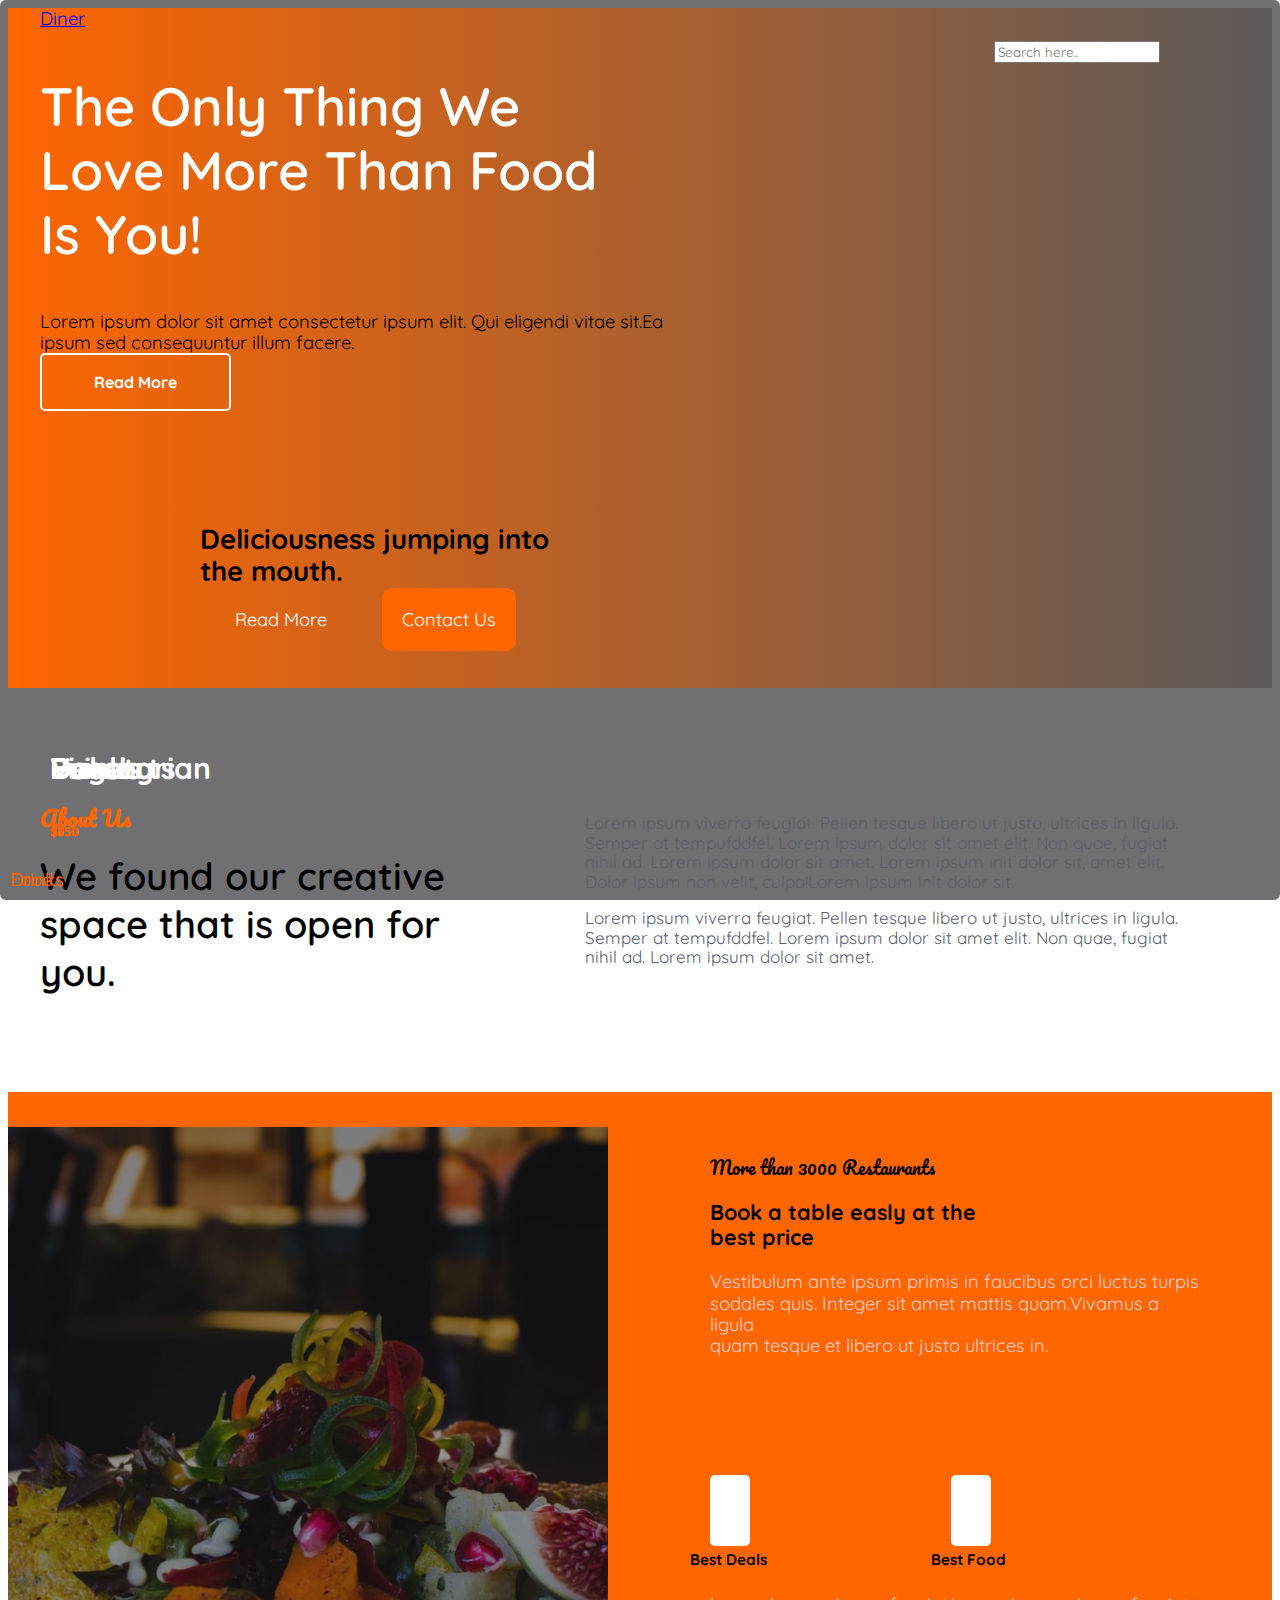
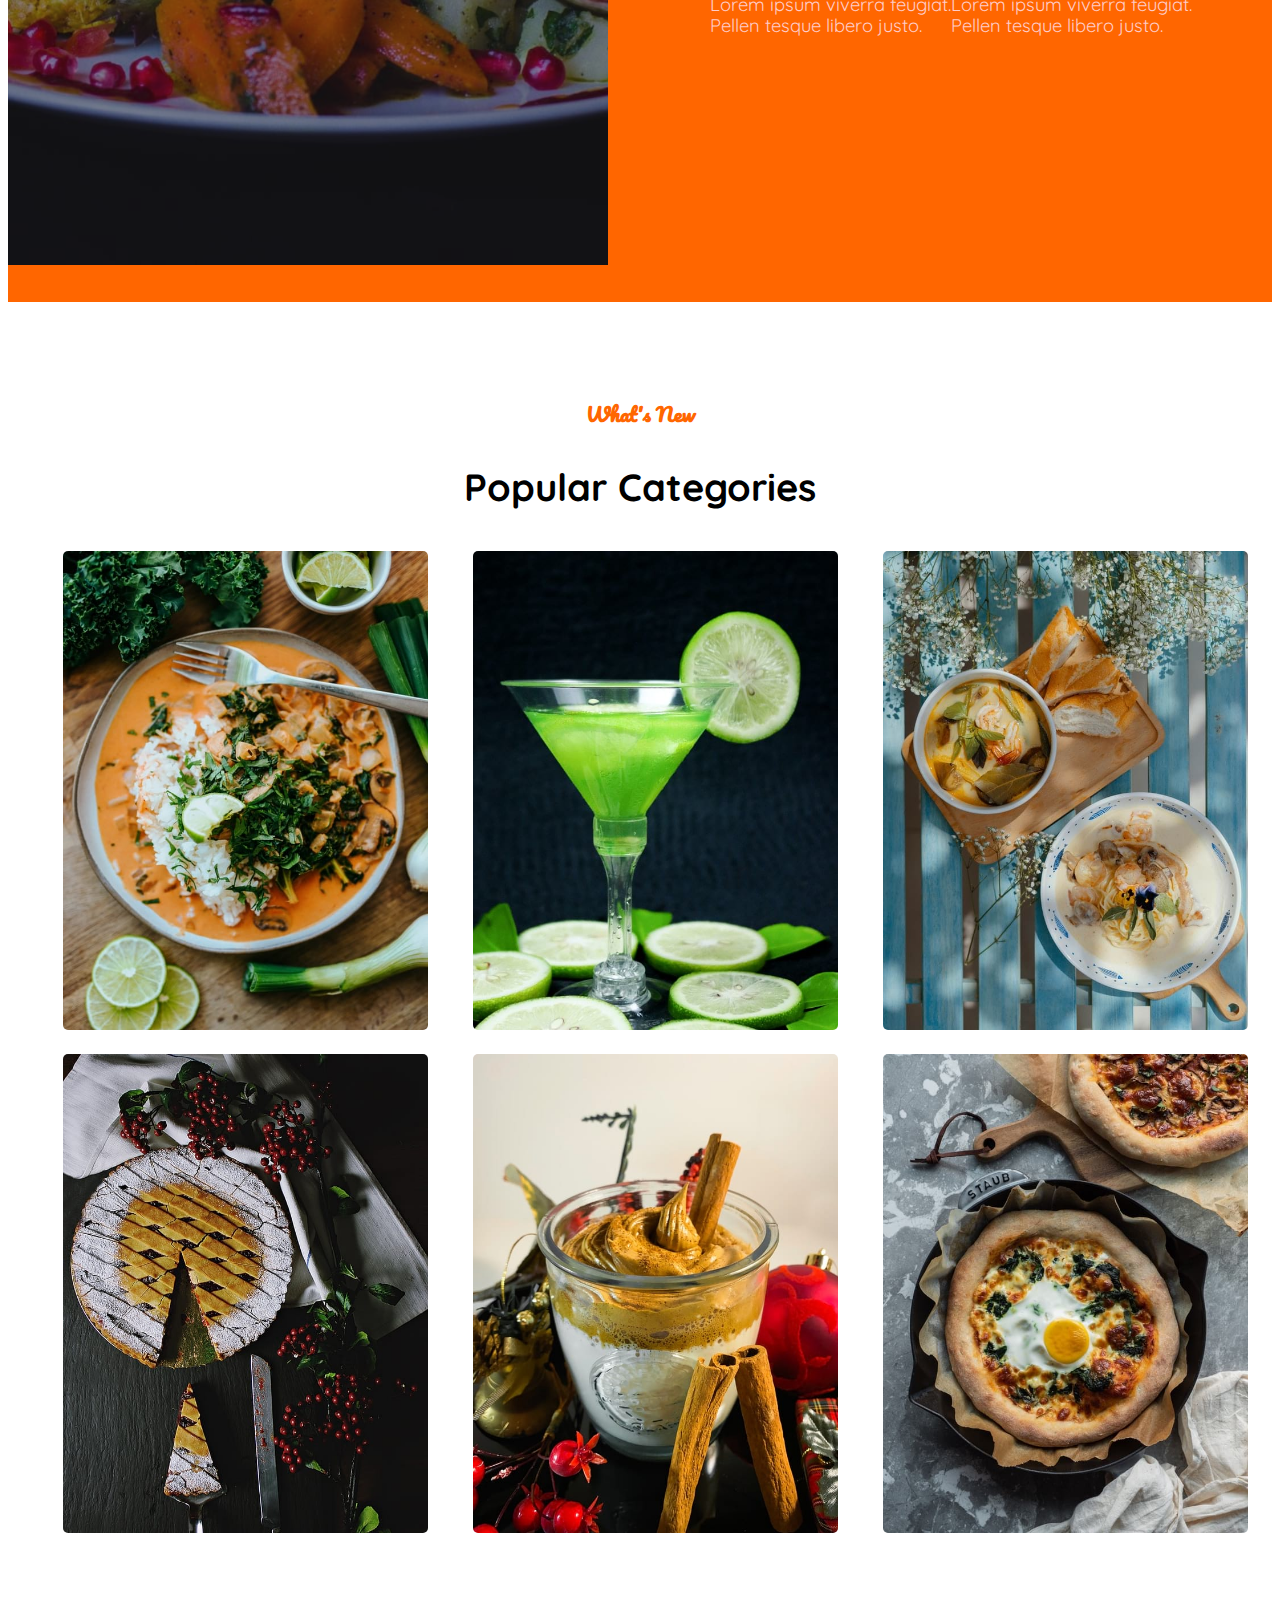
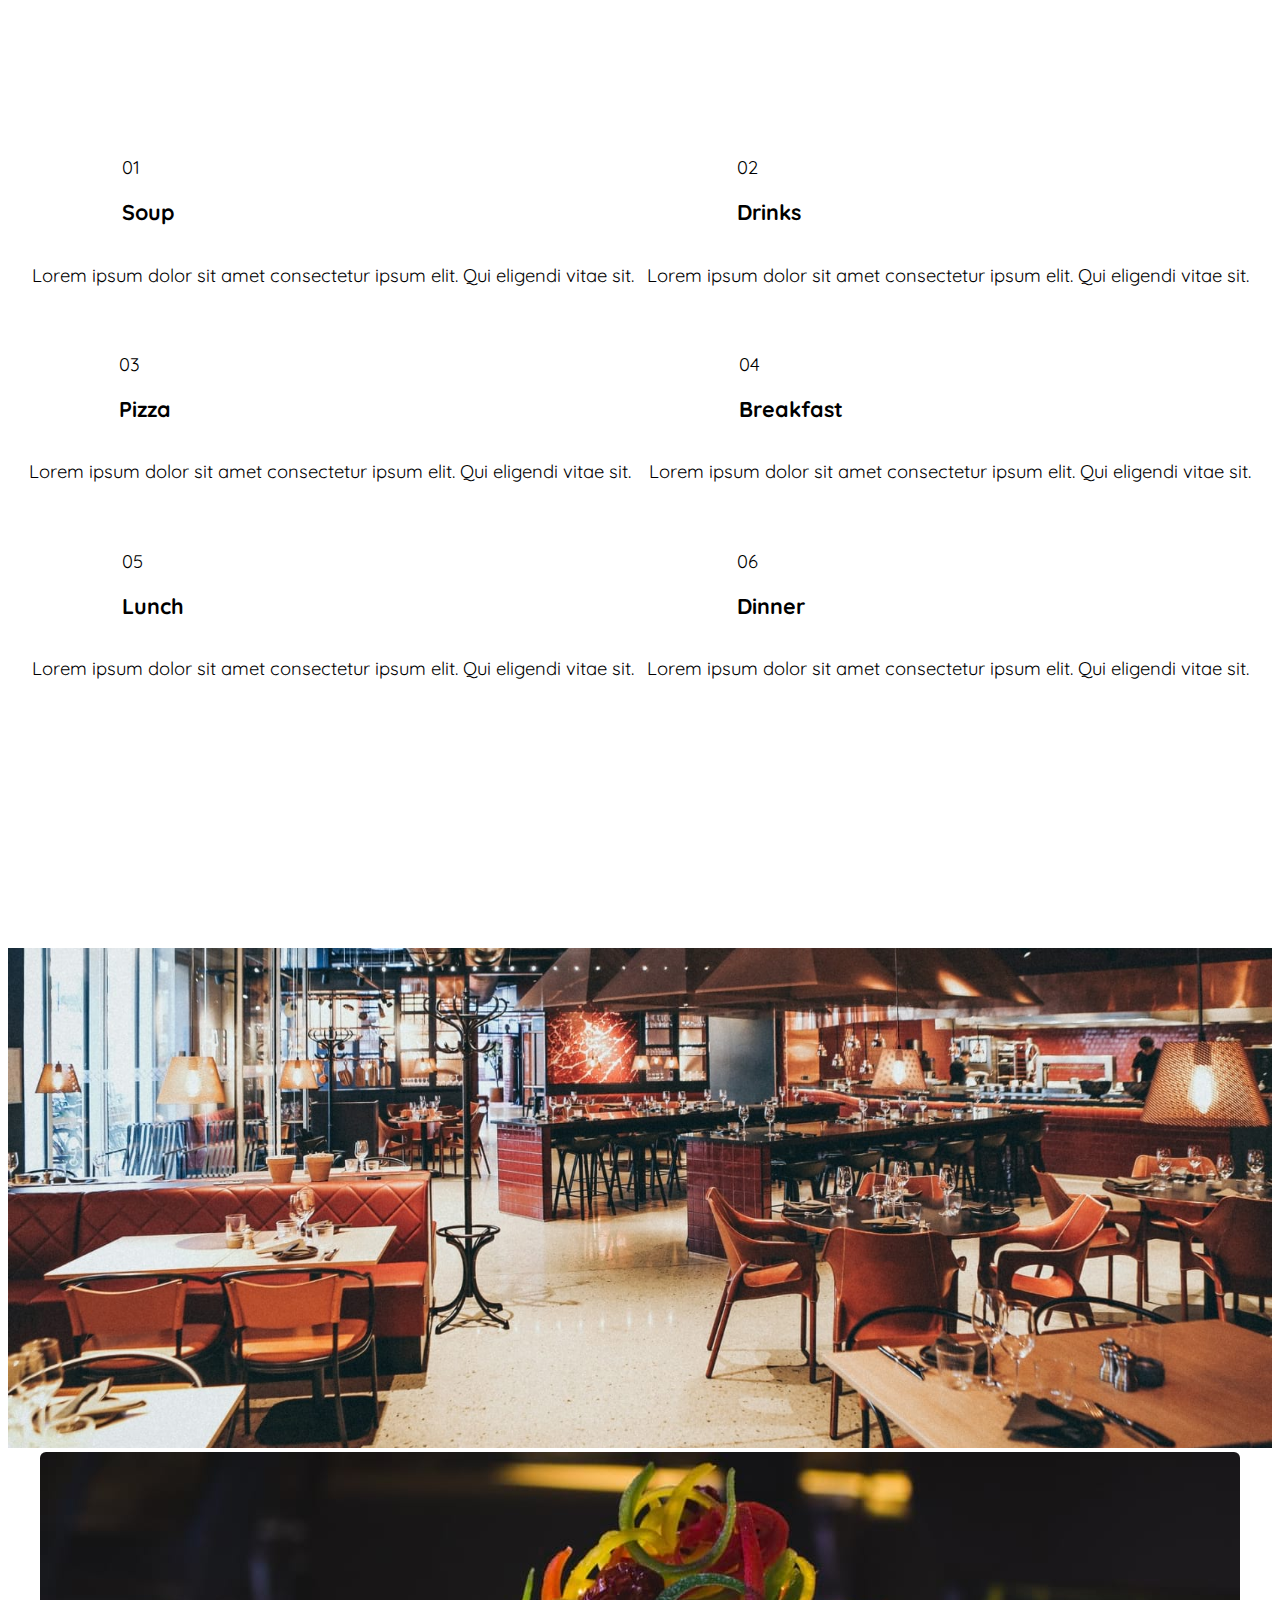
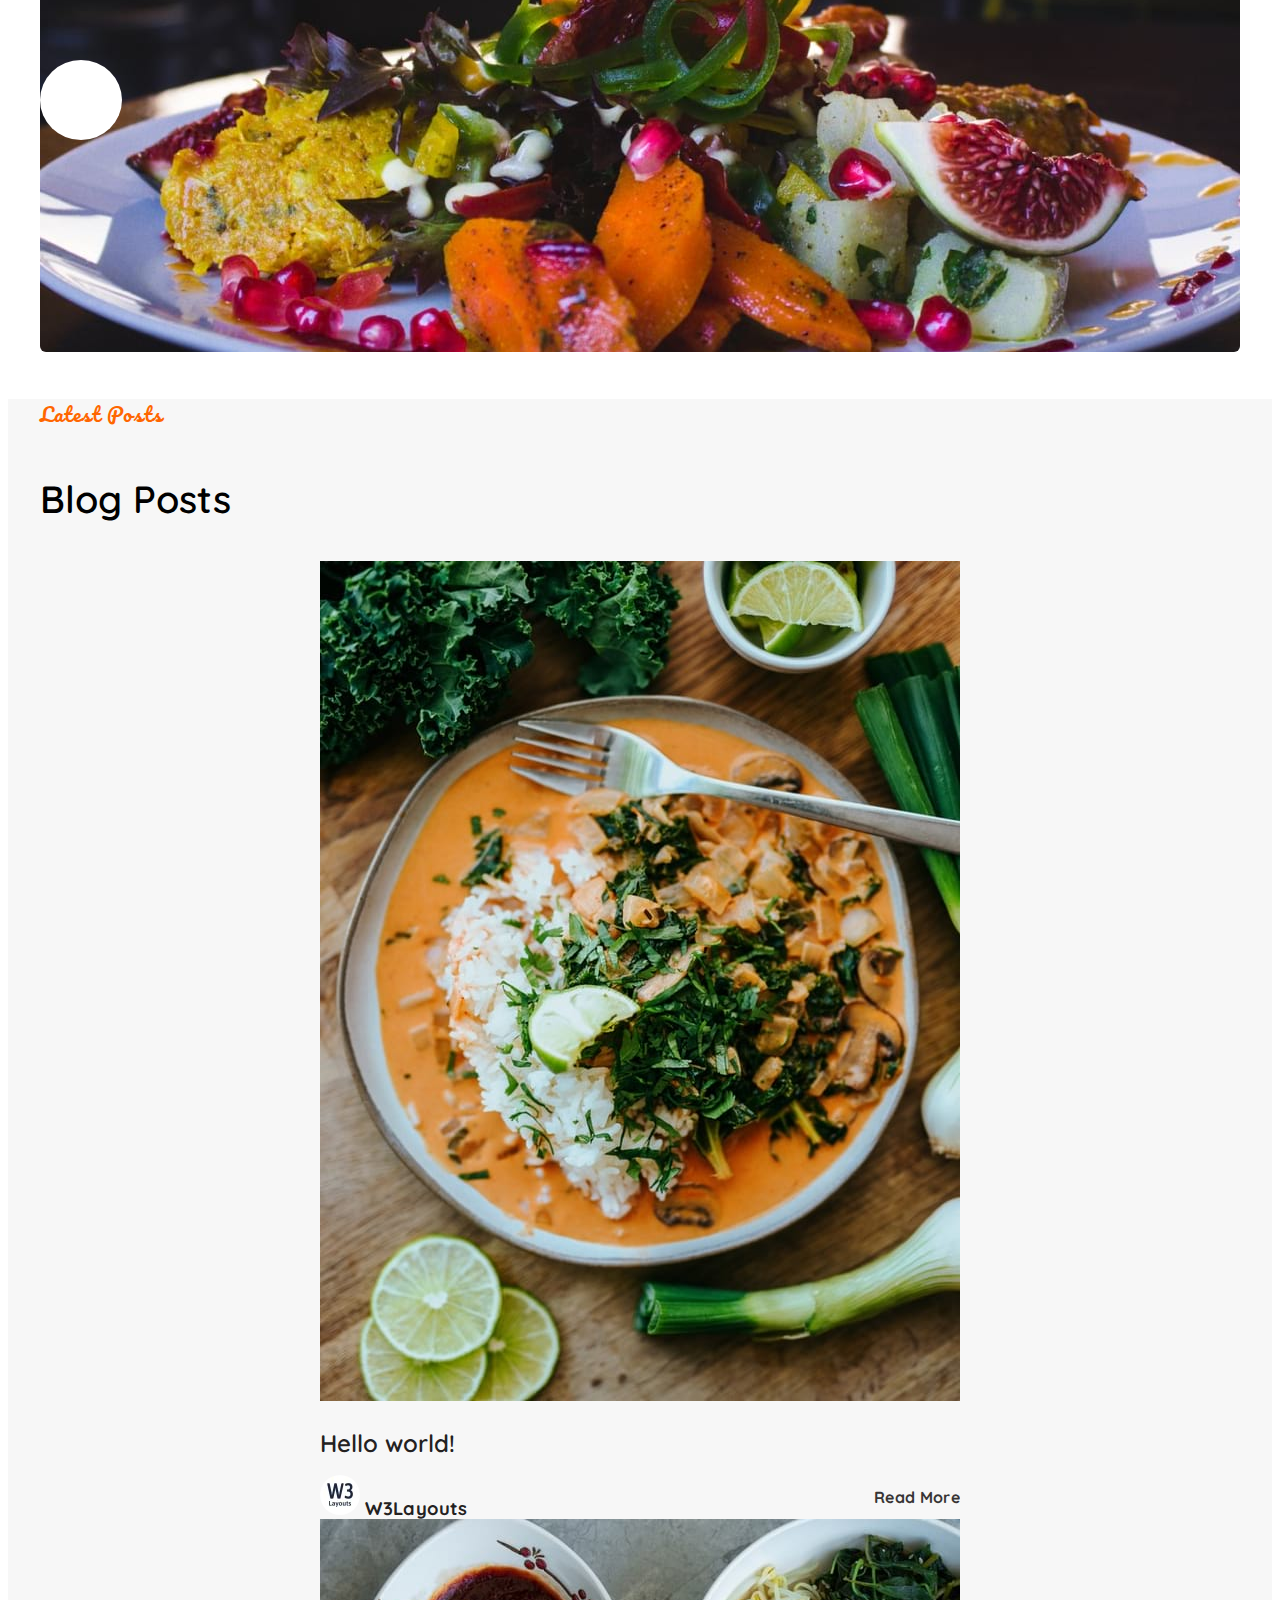
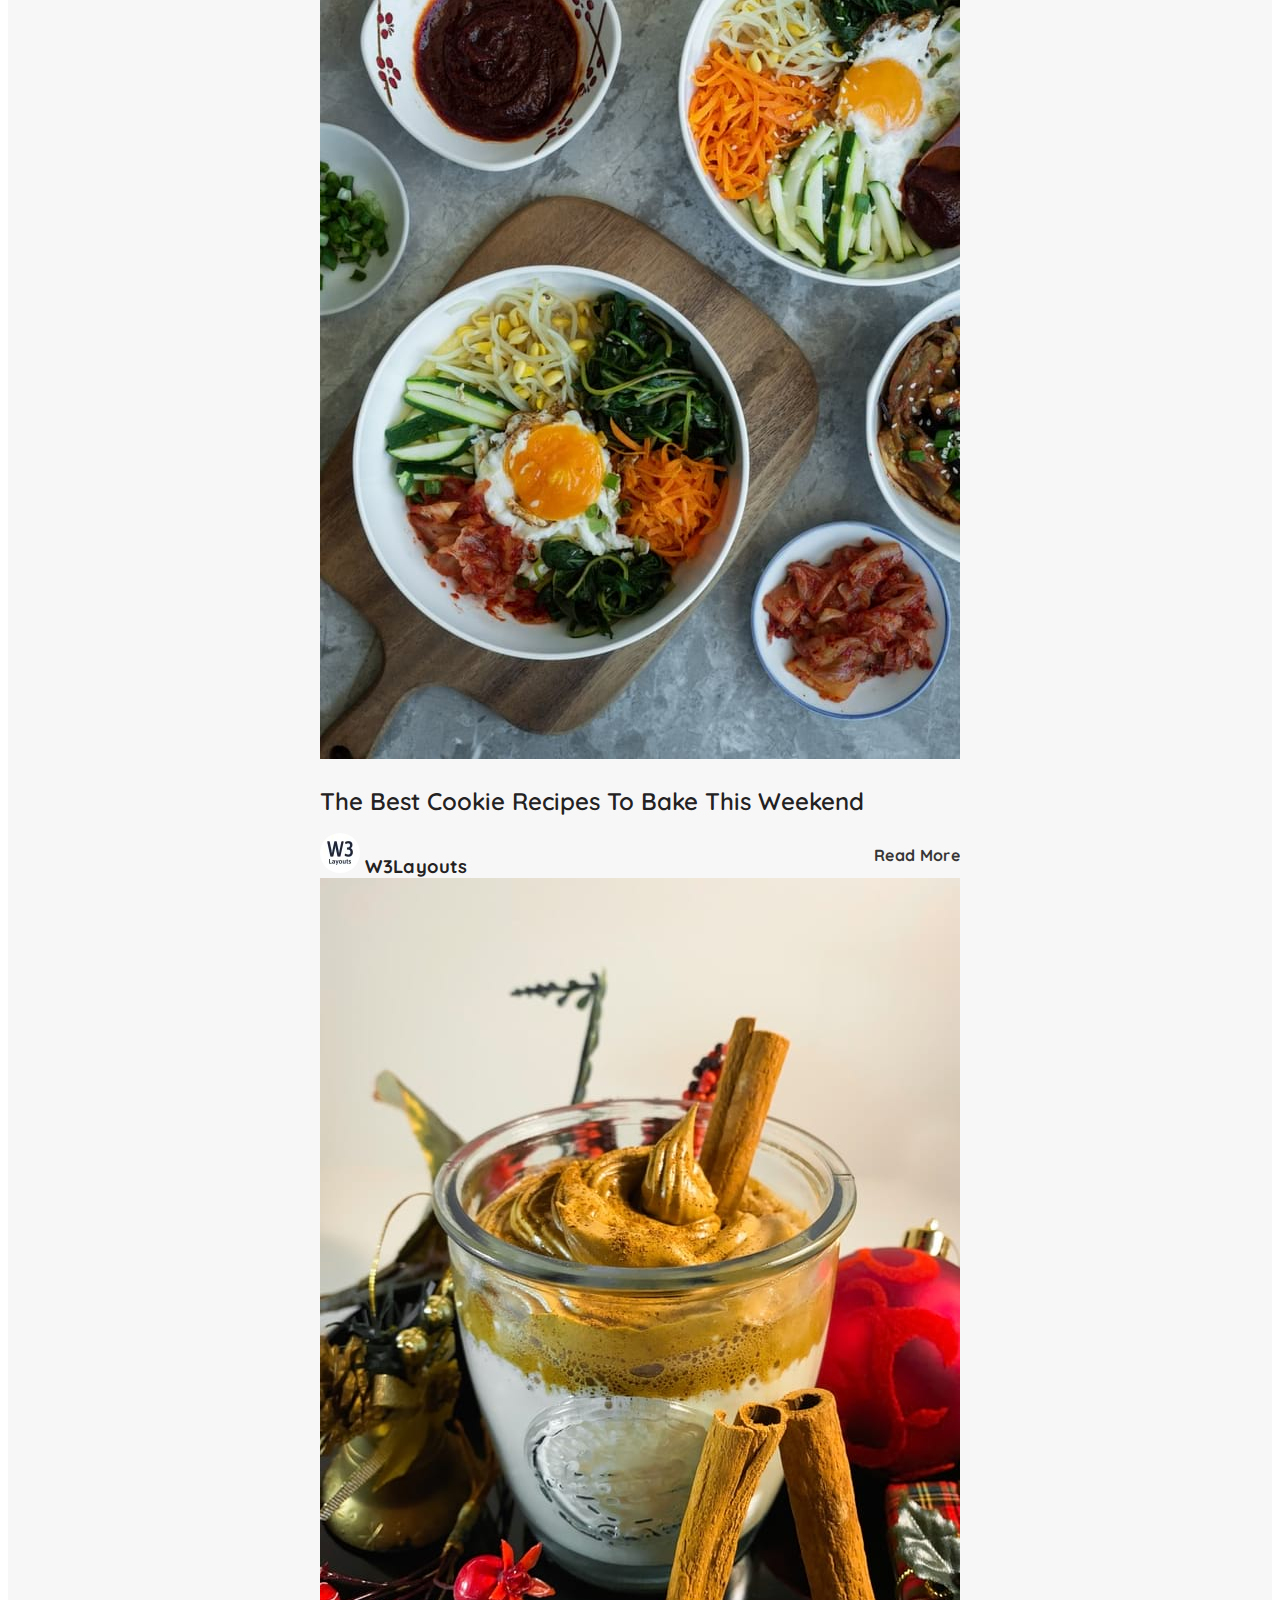
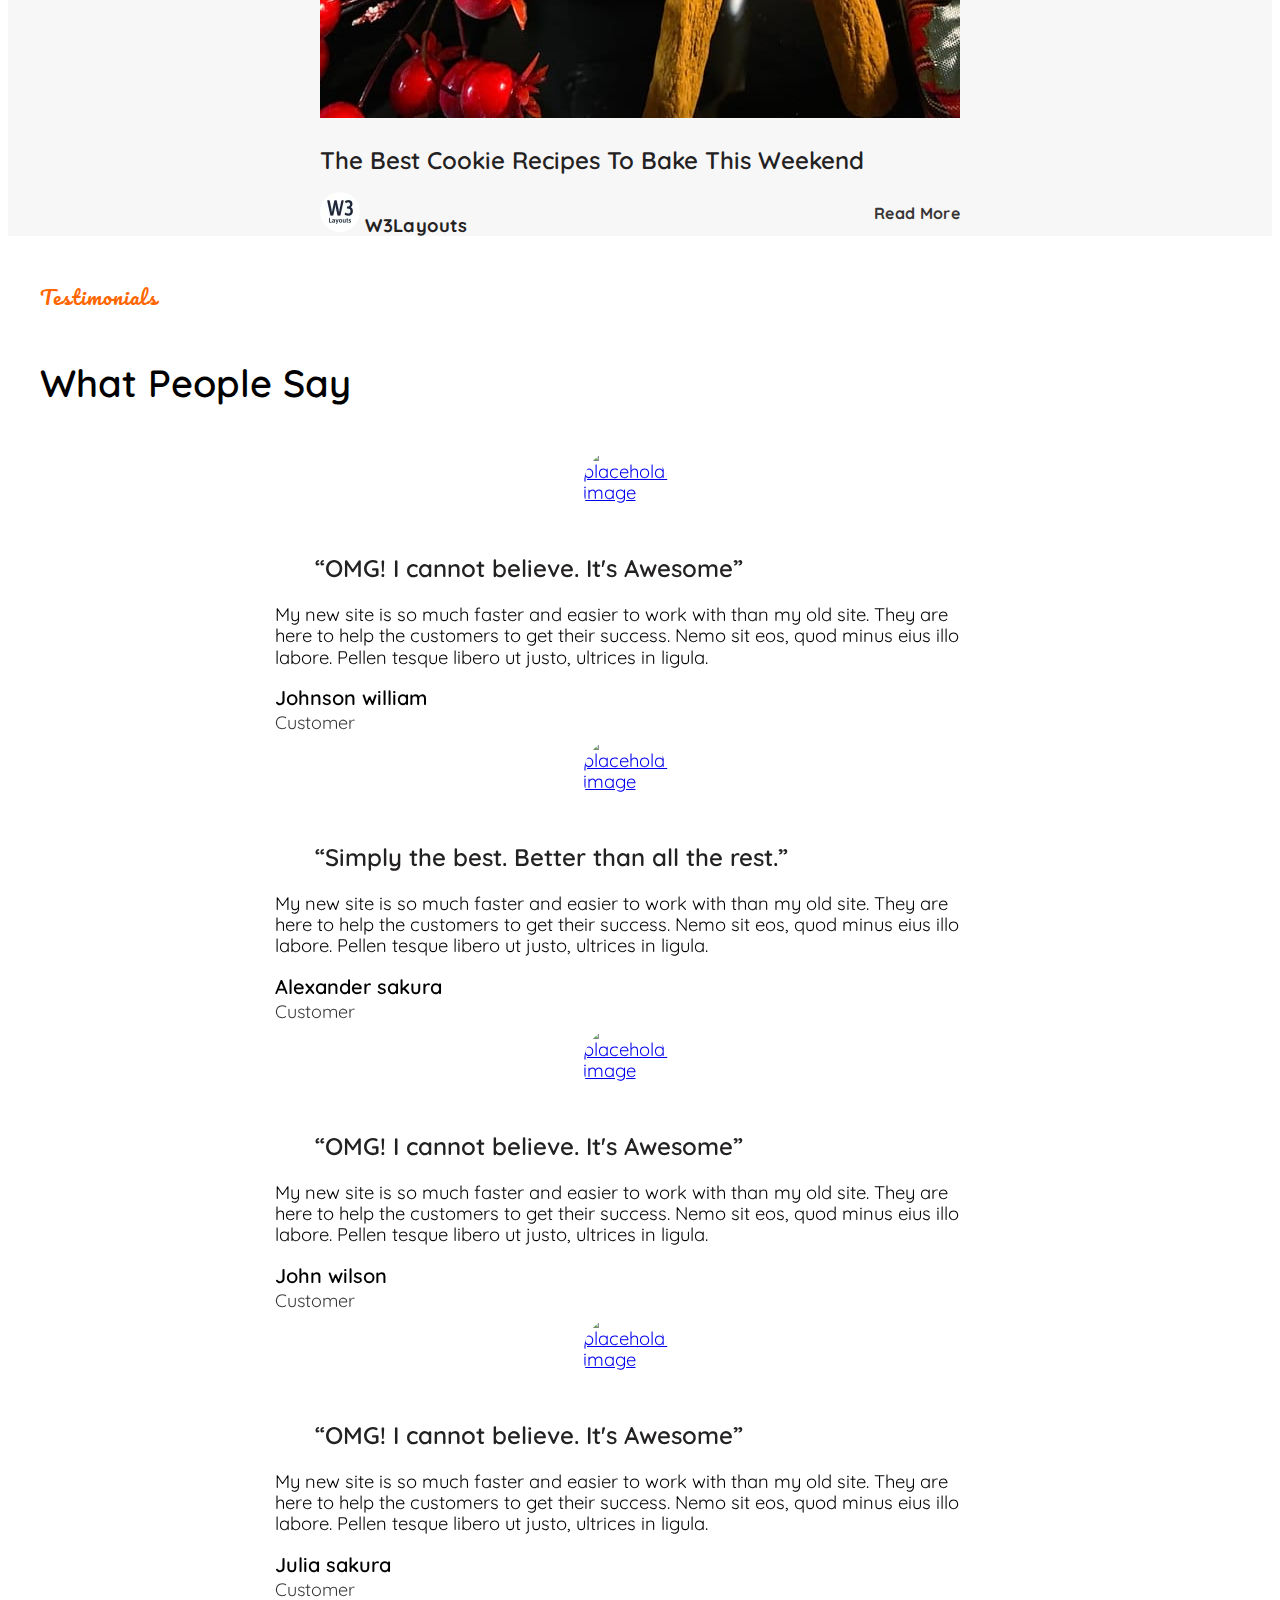
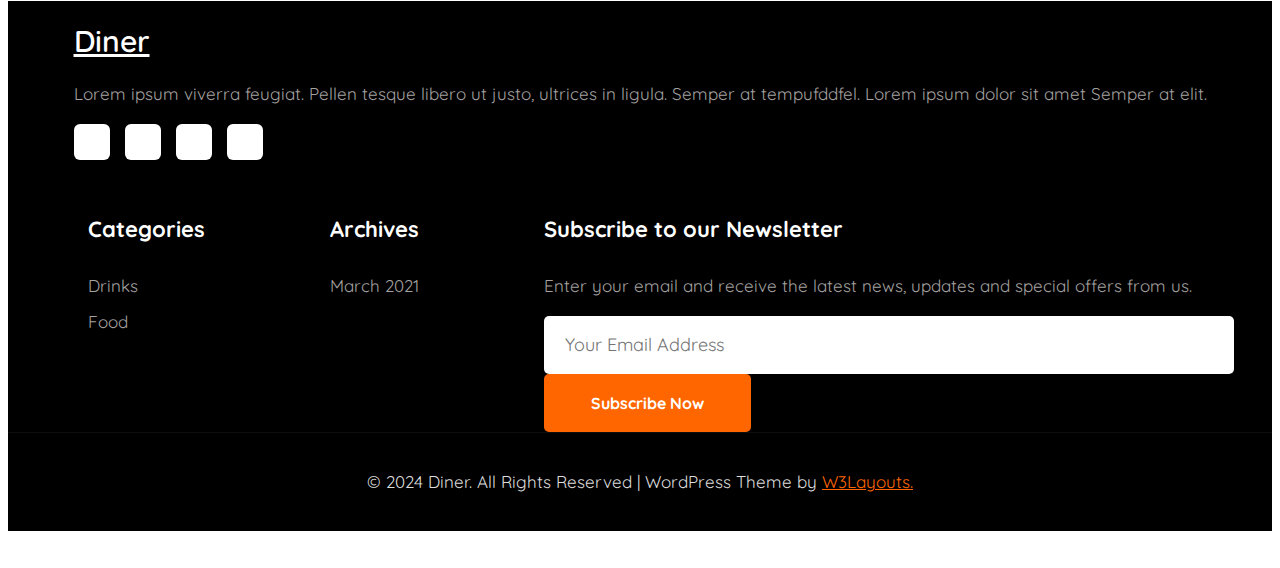
==== index.html @ adaec293 "em moi cap nhat phan service và middle" ====
<!doctype html>
<html lang="en">
  <head>
    <title>Diner - WordPress Theme - Just another</title>
    <!-- Required meta tags -->
    <meta charset="utf-8" />
    <meta
      name="viewport"
      content="width=device-width, initial-scale=1, shrink-to-fit=no"
    />

    <!-- Bootstrap CSS v5.2.1 -->
    <link
      href="https://cdn.jsdelivr.net/npm/bootstrap@5.3.2/dist/css/bootstrap.min.css"
      rel="stylesheet"
      integrity="sha384-T3c6CoIi6uLrA9TneNEoa7RxnatzjcDSCmG1MXxSR1GAsXEV/Dwwykc2MPK8M2HN"
      crossorigin="anonymous"
    />
    
    <!-- google fonts -->
	<link href="//fonts.googleapis.com/css2?family=Pacifico&amp;display=swap" rel="stylesheet">
	<link href="//fonts.googleapis.com/css2?family=Quicksand:wght@300;400;500;600;700&amp;display=swap" rel="stylesheet">
    <!-- FontAwesome 6.2.0 CSS -->
    <!-- câu lệnh tạo ra: fa6-cdn  -->
    <!-- FontAwesome 6.2.0 CSS -->
    <!-- link để lấy những icon pro -->
    <link
    rel="stylesheet"
    data-purpose="Layout StyleSheet"
    title="Web Awesome"
    href="/css/app-wa-a60ddbceb7292f11c9e430d067b1eb9f.css?vsn=d"
  >

    <link
      rel="stylesheet"
      href="https://site-assets.fontawesome.com/releases/v6.5.2/css/all.css"
    >

    <link
      rel="stylesheet"
      href="https://site-assets.fontawesome.com/releases/v6.5.2/css/sharp-thin.css"
    >

    <link
      rel="stylesheet"
      href="https://site-assets.fontawesome.com/releases/v6.5.2/css/sharp-solid.css"
    >

    <link
      rel="stylesheet"
      href="https://site-assets.fontawesome.com/releases/v6.5.2/css/sharp-regular.css"
    >

    <link
      rel="stylesheet"
      href="https://site-assets.fontawesome.com/releases/v6.5.2/css/sharp-light.css"
    >
    <!-- CDN animate min css -->
    <link
    rel="stylesheet"
    href="https://cdnjs.cloudflare.com/ajax/libs/animate.css/4.1.1/animate.min.css"
  />
    <!-- link css -->
    <link
      rel="stylesheet"
      href="https://cdnjs.cloudflare.com/ajax/libs/font-awesome/6.2.0/css/all.min.css"
      integrity="sha512-xh6O/CkQoPOWDdYTDqeRdPCVd1SpvCA9XXcUnZS2FmJNp1coAFzvtCN9BmamE+4aHK8yyUHUSCcJHgXloTyT2A=="
      crossorigin="anonymous"
      referrerpolicy="no-referrer"
    />
 <!-- gg font Pacifico -->
 <link rel="preconnect" href="https://fonts.googleapis.com">
<link rel="preconnect" href="https://fonts.gstatic.com" crossorigin>
<link href="https://fonts.googleapis.com/css2?family=Pacifico&display=swap" rel="stylesheet">

<!-- cdn owl carousel css + theme css -->
<link
rel="stylesheet"
href="https://cdnjs.cloudflare.com/ajax/libs/OwlCarousel2/2.3.4/assets/owl.carousel.min.css"
integrity="sha512-tS3S5qG0BlhnQROyJXvNjeEM4UpMXHrQfTGmbQ1gKmelCxlSEBUaxhRBj/EFTzpbP4RVSrpEikbmdJobCvhE3g=="
crossorigin="anonymous"
referrerpolicy="no-referrer"
/>
<link
rel="stylesheet"
href="https://cdnjs.cloudflare.com/ajax/libs/OwlCarousel2/2.3.4/assets/owl.theme.default.min.css"
integrity="sha512-sMXtMNL1zRzolHYKEujM2AqCLUR9F2C4/05cdbxjjLSRvMQIciEPCQZo++nk7go3BtSuK9kfa/s+a4f4i5pLkw=="
crossorigin="anonymous"
referrerpolicy="no-referrer"
/>
<!-- Magnific Popup core CSS file -->
<link rel="stylesheet" href="https://cdnjs.cloudflare.com/ajax/libs/magnific-popup.js/1.1.0/magnific-popup.min.css" integrity="sha512-+EoPw+Fiwh6eSeRK7zwIKG2MA8i3rV/DGa3tdttQGgWyatG/SkncT53KHQaS5Jh9MNOT3dmFL0FjTY08And/Cw==" crossorigin="anonymous" referrerpolicy="no-referrer" />
    <!-- link style.css -->
    <link rel="stylesheet" href="./css/style.css" />
    <!-- link index.js -->
    <link rel="stylesheet" href="./js/index.js">
    <!-- Icon web -->
    <link rel="shortcut icon" href="./img/w3layout.jpeg" type="image/x-icon" />
  </head>

  <body>

    <header>
      <div class="container">

        <nav class="navbar pt-4">
  <div class="container-fluid text-white">
    <div class="left">
      <a href="#" class="navbar-brand text-white fs-2 fw-bold">Diner</a>
    </div>
    
    <div class="right">
      <form   role="search">
      <input class="form-control me-4 p-2 position-relative" type="search" placeholder="Search here.." aria-label="Search">
      <i id="seach" class="fa-solid fa-magnifying-glass position-absolute "></i>
      
    </form>
    </div>
    <i class="fa-regular fa-moon moon"></i>
    <i class="fa-solid fa-bars bars"></i>
  </div>
</nav>

<!-- text -->
      <div class="banner_content text-white">
          <h2 class="pt-5 ps-1">The only thing we <br> love <br id="br"> more than food <br>is you!</h2>
          <p class="pt-3 pb-5">Lorem ipsum dolor sit amet consectetur ipsum elit. Qui eligendi vitae sit.Ea <br>
          ipsum sed consequuntur illum facere.</p>
          <a href="#">
            Read More
            <span class="fa-solid fa-angle-right"></span>
          </a>
        </div>
</div>
    </header>
    
    <section class="about">
      <div class="container">
        <div class="about_content">
          <div class="content_left">
          <h3 class="sub_title fs-6">About Us</h3>
          <span class="title">We found our creative <br> space that is open for <br> you.</span>
        </div>
        <div class="content_right">
          <p class="d-block">Lorem ipsum viverra feugiat. Pellen tesque libero ut justo, ultrices in ligula.<br>Semper at tempufddfel. Lorem ipsum dolor sit amet elit. Non quae, fugiat <br> nihil ad. Lorem ipsum dolor sit amet. Lorem ipsum init dolor sit, amet elit. <br> Dolor ipsum non velit, culpa!Lorem ipsum init dolor sit.</p>
        
          <p class="d-block">Lorem ipsum viverra feugiat. Pellen tesque libero ut justo, ultrices in ligula. <br> Semper at tempufddfel. Lorem ipsum dolor sit amet elit. Non quae, fugiat <br>nihil ad. Lorem ipsum dolor sit amet.</p>
        </div>
        </div>
      </div>
    </section>
    <!-- book  -->
    <section class="book text-white">
      <div class="book_img">
        <!-- <img src="./img/banner3.jpg" alt="">  -->
      .
      </div>
      <div class="book_top">
        <span class="sub_title fs-5">More than 3000 Restaurants</span>
        <h3 class="text-black fw-semibold fs-2 pb-1">Book a table easly at the <br>best price</h3>
        <p class="pb-4">Vestibulum ante ipsum primis in faucibus orci luctus turpis <br> sodales quis. Integer sit amet mattis quam.Vivamus a ligula <br> quam tesque et libero ut justo ultrices in.</p>
      </div>
      <div class="book_bot">
        <div class="bot_left">
          <i class="fa fa-thumbs-up"></i>
          <h5 class="text-black p-3 pt-4 fs-6 fw-bold">Best Deals</h5>
          <p>Lorem ipsum viverra feugiat. <br> Pellen tesque libero justo.</p>
        </div>
        <div class="bot_right ms-5">
          <i class="fa fa-cutlery"></i>
          <h5 class="text-black p-3 pt-4 fs-6 fw-bold">Best Food</h5>
          <p>Lorem ipsum viverra feugiat. <br> Pellen tesque libero justo.</p>
        </div>
      </div>
    </section>
    
    <section class="w3l-res-categories"></section>
    <section id="features" class="home-services"></section>
    <section class="middle"></section>
    <section class="w3_stats" id="stats"></section>
    <section class="w3l-videohny" id="video"></section>
    
  <!-- Homepage Whatnews-->
  <section class="news">
    <div class="container">
      <div class="news-title">
        <h6 class="title-sub">What's New</h6>
        <h3 class="title-text">Popular Categories</h3>
      </div>
      <div class="news-card">
        <div class="container text-center">
          <div class="row row-cols-3">
            <div class="col position-relative">
              <div class="card-img">
                <a href="#url">
                  <img src="./img/g1.jpg" alt="">
                </a>
              </div>
              <div class="card-info">
                <a href="#url">
                  <h4><b>Vegetarian</b></h4>
                </a>
                <h6>
                  <span>$350</span>
                </h6>
              </div>
              
            </div>
            <div class="col position-relative">
              <div class="card-img">
                <a href="#url">
                  <img src="./img/g2.jpg" alt="">
                </a>
              </div>
              <div class="card-info">
                <a href="#url">
                  <h4><b>Drinks</b></h4>
                </a>
                <h6>
                  <span>$550</span>
                </h6>
              </div>
            </div>
            <div class="col position-relative">
              <div class="card-img">
                <a href="#url">
                  <img src="./img/g3.jpg" alt="">
                </a>
              </div>
              <div class="card-info">
                <a href="#url">
                  <h4><b>Lunch</b></h4>
                </a>
                <h6>
                  <span>$650</span>
                </h6>
              </div>
            </div>
            <div class="col position-relative">
              <div class="card-img">
                <a href="#url">
                  <img src="./img/g4.jpg" alt="">
                </a>
              </div>
              <div class="card-info">
                <a href="#url">
                  <h4><b>Bakery</b></h4>
                </a>
                <h6>
                  <span>$550</span>
                </h6>
              </div>
            </div>
            <div class="col position-relative">
              <div class="card-img">
                <a href="#url">
                  <img src="./img/g5.jpg" alt="">
                </a>
              </div>
              <div class="card-info">
                <a href="#url">
                  <h4><b>Desserts</b></h4>
                </a>
                <h6>
                  <span>$750</span>
                </h6>
              </div>
            </div>
            <div class="col position-relative">
              <div class="card-img">
                <a href="#url">
                  <img src="./img/g6.jpg" alt="">
                </a>
              </div>
              <div class="card-info">
                <a href="#url">
                  <h4><b>Pizza</b></h4>
                </a>
                <h6>
                  <span>$850</span>
                </h6>
              </div>
            </div>
          </div>
        </div>
      </div>
    </div>
  </section>
  <!-- Homepage service -->
  <section class="service">
    <div class="container text-center">
      <div class="row">
        <div class="service-item col-6 col-sm-3">
          <div class="serviceitem-title">
            <div class="service-icon">
              <span><i class="fa-solid fa-users"></i>
              </span>       
             </div>
             <div class="service-content">
              <span>01</span>
              <a href="#url">
                <h3>Soup</h3>
              </a>
             </div>
          </div>
           <div class="service-text">
            <p>Lorem ipsum dolor sit amet consectetur ipsum elit. Qui eligendi vitae sit.</p>
           </div>
        </div>
        <div class="service-item col-6 col-sm-3">
          <div class="serviceitem-title">
            <div class="service-icon">
              <span><i class="fa-solid fa-shield-halved"></i>
              </span>       
             </div>
             <div class="service-content">
              <span>02</span>
              <a href="#url">
                <h3>Drinks</h3>
              </a>
             </div>
          </div>
           <div class="service-text">
            <p>Lorem ipsum dolor sit amet consectetur ipsum elit. Qui eligendi vitae sit.</p>
           </div>
        </div>
        <div class="service-item col-6 col-sm-3">
          <div class="serviceitem-title">
            <div class="service-icon">
              <span><i class="fa-light fa-temperature-list"></i>
              </span>       
            </div>
           <div class="service-content">
              <span>03</span>
              <a href="#url">
               <h3>Pizza</h3>
              </a>
           </div>
          </div>
         <div class="service-text">
          <p>Lorem ipsum dolor sit amet consectetur ipsum elit. Qui eligendi vitae sit.</p>
         </div></div>
      
        <!-- Force next columns to break to new line -->
        <div class="w-100"></div>
      
        <div class="service-item col-6 col-sm-3">
          <div class="serviceitem-title">
            <div class="service-icon">
              <span><i class="fa-solid fa-hands-asl-interpreting"></i>
              </span>       
            </div>
            <div class="service-content">
              <span>04</span>
              <a href="#url">
                <h3>Breakfast</h3>
              </a>
            </div>
          </div>
          <div class="service-text">
            <span><p>Lorem ipsum dolor sit amet consectetur ipsum elit. Qui eligendi vitae sit.</p></span>
          </div></div>
          <div class="service-item col-6 col-sm-3">
            <div class="serviceitem-title">
              <div class="service-icon">
                <span><i class="fa-solid fa-paintbrush"></i>
                </span>       
              </div>
              <div class="service-content">
                <span>05</span>
               <a href="#url">
                  <h3>Lunch</h3>
                </a>
              </div>
            </div>
            <div class="service-text">
              <p>Lorem ipsum dolor sit amet consectetur ipsum elit. Qui eligendi vitae sit.</p>
            </div>
          </div>
        <div class="service-item col-6 col-sm-3">
          <div class="serviceitem-title">
            <div class="service-icon">
              <span><i class="fa-solid fa-eraser"></i>
              </span>       
            </div>
            <div class="service-content">
              <span>06</span>
              <a href="#url">
                <h3>Dinner</h3>
              </a>
            </div>
          </div>
         <div class="service-text">
          <p>Lorem ipsum dolor sit amet consectetur ipsum elit. Qui eligendi vitae sit.</p>
         </div></div>
      </div>
    </div>
  </div>
</section>
<!-- Homepage banner 2 and countup -->
<section class="middle">
  <div class="middle-img position-relative">
    <img src="./img/banner2.jpg" alt="">
  </div>
  <div class="middle-content">
    <div class="middle-text">
      <h2>Deliciousness jumping into<br> the mouth.</h2>
    </div>
    <div class="middle-button">
      <a href="#url" class="btn-first">
        <span>Read More<i class="fa-solid fa-chevron-right"></i></span>
      </a>
      <a href="#url" class="btn-second">
        <span>Contact Us<i class="fa-solid fa-chevron-right"></i></span>
      </a>
    </div>
    
  </div>
</section>

  

<!-- home page video popup section -->
<section class="w3l-videohny" id="video">
  <div class="new-block py-5">
    <div class="container py-lg-5 HomePageVideoPopup">
      <div class="history-info position-relative">
        <style>

        </style>
        <a href="#small-dialog" class="popup-with-zoom-anim play-view text-center pl-3">
          <span class="video-play-icon">
            <span class="fa fa-play"></span>
          </span>
        </a>
      </div>

      <!-- dialog itself, mfp-hide class is required to make dialog hidden -->
      <div id="small-dialog" class="zoom-anim-dialog mfp-hide">
        <iframe src="https://player.vimeo.com/video/305185528"  frameborder="0" allow="autoplay; fullscreen" allowfullscreen=""></iframe>
      </div>
    </div>
  </div>
</section>

<!-- Homepage Blog post -->
<section class="w3l-blogposts py-5" id="blogs">
  <div class="container py-md-5 py-2 HomePageBlog">
    <div class="header-title text-center">
      <h6 class="title-subhny">Latest Posts</h6>
      <h3 class="title-w3l">
      Blog Posts        </h3>
    </div>
    
          <div class="row">
      


                    

      <div class="col-lg-4 col-md-6 item mt-5">
        <div class="card">
          <div class="card-header p-0 position-relative">
            <a href="https://wp.w3layouts.com/diner/2021/03/01/hello-world/">
              <div class="post-thumbnail">
                <img width="640" height="840" src="./img/g1.jpg" class="rounded-1" alt="">
              </div>
            </a>
            <div class="post-pos">
              <a href="https://wp.w3layouts.com/diner/category/drinks/" rel="category tag">Drinks</a>
            </div>
          </div>
          <div class="card-body p-0 blog-details">
            <a href="https://wp.w3layouts.com/diner/2021/03/01/hello-world/" class="blog-desc">Hello world!              </a>
            <div class="p-footer mt-3">
              <div class="p-meta-info">

                <a href="https://wp.w3layouts.com/diner/author/w3layouts/" class="post-img-anchor">
                  <img src="./img/w3layout.jpeg" alt="W3Layouts" >
                </a>

                 <a href="https://wp.w3layouts.com/diner/author/w3layouts/">W3Layouts</a>
              </div>
              <a href="https://wp.w3layouts.com/diner/2021/03/01/hello-world/" class="read">Read More <span class="fa fa-chevron-right ml-2" ></span></a>
            </div>
          </div>
        </div>
      </div>

      

      <div class="col-lg-4 col-md-6 item mt-5">
        <div class="card">
          <div class="card-header p-0 position-relative">
            <a href="https://wp.w3layouts.com/diner/2021/03/01/the-best-cookie-recipes-to-bake-this-weekend-6/">
              
    <div class="post-thumbnail">
      <img width="640" height="840" src="./img/g7.jpg" class="rounded-1" alt="">			
    </div>

                </a>
            <div class="post-pos">
              <a href="https://wp.w3layouts.com/diner/category/drinks/" rel="category tag">Drinks</a>
            </div>
          </div>
          <div class="card-body p-0 blog-details">
            <a href="https://wp.w3layouts.com/diner/2021/03/01/the-best-cookie-recipes-to-bake-this-weekend-6/" class="blog-desc">The Best Cookie Recipes To Bake This Weekend              </a>
            <div class="p-footer mt-3">
              <div class="p-meta-info">

                <a href="https://wp.w3layouts.com/diner/author/w3layouts/">
                  <img src="./img/w3layout.jpeg" alt="W3Layouts" >
                </a>

                 <a href="https://wp.w3layouts.com/diner/author/w3layouts/">W3Layouts</a>
              </div>
              <a href="https://wp.w3layouts.com/diner/2021/03/01/the-best-cookie-recipes-to-bake-this-weekend-6/" class="read">Read More <span class="fa fa-chevron-right ml-2"></span></a>
            </div>
          </div>
        </div>
      </div>

      

      <div class="col-lg-4 col-md-6 item mt-5">
        <div class="card">
          <div class="card-header p-0 position-relative">
            <a href="https://wp.w3layouts.com/diner/2021/03/01/the-best-cookie-recipes-to-bake-this-weekend-5/">
              
    <div class="post-thumbnail">
      <img width="640" height="840" src="./img/g5.jpg" class="rounded-1" alt="" >
    </div>

                </a>
            <div class="post-pos">
              <a href="https://wp.w3layouts.com/diner/category/food/" rel="category tag">Food</a> 
            </div>
          </div>
          <div class="card-body p-0 blog-details">
            <a href="https://wp.w3layouts.com/diner/2021/03/01/the-best-cookie-recipes-to-bake-this-weekend-5/" class="blog-desc">The Best Cookie Recipes To Bake This Weekend              </a>
            <div class="p-footer mt-3">
              <div class="p-meta-info">

                <a href="https://wp.w3layouts.com/diner/author/w3layouts/">
                  <img src="./img/w3layout.jpeg" alt="W3Layouts" >
                </a>

                 <a href="https://wp.w3layouts.com/diner/author/w3layouts/">W3Layouts</a>
              </div>
              <a href="https://wp.w3layouts.com/diner/2021/03/01/the-best-cookie-recipes-to-bake-this-weekend-5/" class="read">Read More <span class="fa fa-chevron-right ml-2"></span></a>
            </div>
          </div>
        </div>
      </div>

              
            

    </div>

  </div>
</section>

    <!-- HomePage Testimonials -->
<section class="w3l-clients w3l-agency-test" id="testimonials">
  <div class="midd-w3 py-5">
    <div class="container py-lg-5 py-md-3 HomePageTestimonials">
      <div class="header-title text-center">
        <h6 class="title-subhny">Testimonials</h6>
        <h3 class="title-w3l mb-5">
        What People Say          </h3>
      </div>
      <div id="owl-agency" class="owl-carousel owl-theme py-2 mb-4 text-center owl-loaded owl-drag">
      <div class="owl-stage-outer">
        <div class="owl-stage">
          <div class="owl-item active" style="width: 1170px; margin-right: 50px;"><div class="item">
            <div class="testimonial-content">
              <div class="testimonial">
                <a class="comment-img" href="#url"><img src="https://wp.w3layouts.com/diner/wp-content/themes/Diner/assets/images/team1.jpg" class="img-responsive" alt="placeholder image"></a>
                    <span class="fa fa-quote-left"></span>
                <blockquote>
                  <q>OMG! I cannot believe. It's Awesome</q>
                </blockquote>
                <p>My new site is so much faster and easier to work with than my old site. They are here to
                  help the customers to get their success. Nemo sit eos, quod minus eius illo labore.
                  Pellen tesque libero ut justo, ultrices in ligula.</p>
                <div class="text-center mt-4">
                  <div class="people-info align-self">
                    <h3>Johnson william</h3>
                    <p class="indentity text-center">Customer</p>
                  </div>
                </div>
              </div>
            </div>
          </div>
        </div>
        <div class="owl-item" style="width: 1170px; margin-right: 50px;"><div class="item">
            <div class="testimonial-content">
              <div class="testimonial">
                <a class="comment-img" href="#url"><img src="https://wp.w3layouts.com/diner/wp-content/themes/Diner/assets/images/team2.jpg" class="img-responsive" alt="placeholder image"></a>
              <span class="fa fa-quote-left"></span>
                <blockquote>
                  <q>Simply the best. Better than all the rest.</q>
                </blockquote>
                <p>My new site is so much faster and easier to work with than my old site. They are here to
                  help the customers to get their success. Nemo sit eos, quod minus eius illo labore.
                  Pellen tesque libero ut justo, ultrices in ligula.</p>
                <div class="text-center mt-4">
                  <div class="people-info align-self">
                    <h3>Alexander sakura</h3>
                    <p class="indentity text-center">Customer</p>
                  </div>
                </div>
              </div>
            </div>
          </div></div><div class="owl-item" style="width: 1170px; margin-right: 50px;"><div class="item">
            <div class="testimonial-content">
              <div class="testimonial">
                <a class="comment-img" href="#url"><img src="https://wp.w3layouts.com/diner/wp-content/themes/Diner/assets/images/team3.jpg" class="img-responsive" alt="placeholder image"></a>
              <span class="fa fa-quote-left"></span>
                <blockquote>
                  <q>OMG! I cannot believe. It's Awesome</q>
                </blockquote>
                <p>My new site is so much faster and easier to work with than my old site. They are here to
                  help the customers to get their success. Nemo sit eos, quod minus eius illo labore.
                  Pellen tesque libero ut justo, ultrices in ligula.</p>
                <div class="text-center mt-4">
                  <div class="people-info align-self">
                    <h3>John wilson</h3>
                    <p class="indentity text-center">Customer</p>
                  </div>
                </div>
              </div>
            </div>
          </div></div><div class="owl-item" style="width: 1170px; margin-right: 50px;"><div class="item">
            <div class="testimonial-content">
              <div class="testimonial">
                <a class="comment-img" href="#url"><img src="https://wp.w3layouts.com/diner/wp-content/themes/Diner/assets/images/team2.jpg" class="img-responsive" alt="placeholder image"></a>
              <span class="fa fa-quote-left"></span>
                <blockquote>
                  <q>OMG! I cannot believe. It's Awesome</q>
                </blockquote>
                <p>My new site is so much faster and easier to work with than my old site. They are here to
                  help the customers to get their success. Nemo sit eos, quod minus eius illo labore.
                  Pellen tesque libero ut justo, ultrices in ligula.</p>
                <div class="text-center mt-4">
                  <div class="people-info align-self">
                    <h3>Julia sakura</h3>
                    <p class="indentity text-center">Customer</p>
                  </div>
                </div>
              </div>
            </div>
          </div>
        </div>
  
        
      </div>
    </div>
  

  </div>
      </div>
    </div>
        </div>
      </div>

      
</section>

<!-- footer -->
<footer>
      <section class="w3l-footer-29-main">
        <div class="footer-29 py-5">
          <div class="container py-lg-4 DinerFooter">
            <div class="row footer-top-29">
    
              <div class="col-lg-4 col-md-6 col-sm-7 footer-1 pr-lg-5">
                <div class="footer-logo mb-3">
                  <h2><a class="navbar-brand" href="https://wp.w3layouts.com/diner/">Diner</a></h2>
                </div>
                <p>Lorem ipsum viverra feugiat. Pellen tesque libero ut justo, ultrices in ligula. Semper at
                  tempufddfel. Lorem ipsum dolor sit amet Semper at elit.</p>
                  <div class="main-social-footer-29 mt-4 FooterSocial">
                        <a href="https://www.facebook.com/w3layouts/" class="facebook"><span class="fa-brands fa-facebook"></span></a>
                        <a href="https://twitter.com/W3layouts" class="twitter"><span class="fa-brands fa-twitter"></span></a>
                        <a href="https://www.instagram.com/w3layouts_/" class="instagram"><span class="fa-brands fa-instagram"></span></a>
                        <a href="https://in.linkedin.com/company/w3layouts" class="linkedin"><span class="fa-brands fa-linkedin"></span></a>
                  </div>
              </div>    
              <div class="col-lg-2 col-md-6 col-sm-5 col-6 footer-list-29 footer-2 mt-sm-0 mt-5">

                    <div id="categories-4" class="widget_categories"><h6 class="footer-title-29">Categories</h6>
              <div>
                  <li class="cat-item cat-item-2"><a href="https://wp.w3layouts.com/diner/category/drinks/">Drinks</a></li>
                  <li class="cat-item cat-item-3"><a href="https://wp.w3layouts.com/diner/category/food/">Food</a></li>
                </div>
        
              </div>
                  </div>
        
                  <div class="col-lg-2 col-md-6 col-sm-5 col-6 footer-list-29 footer-3 mt-lg-0 mt-5">
                    <div id="archives-4" class="widget_archive"><h6 class="footer-title-29">Archives</h6>
              <div>
                  <li><a href="https://wp.w3layouts.com/diner/2021/03/">March 2021</a></li>
              </div>
        
              </div>
                  </div>
        
                                  <div class="col-lg-4 col-md-6 col-sm-7 footer-list-29 footer-4 mt-lg-0 mt-5 FooterSubscribe">
                    <h6 class="footer-title-29">Subscribe to our Newsletter </h6>
                    <p>Enter your email and receive the latest news, updates and special offers from us.</p>
        
                    <form action="" class="subscribe mt-4" method="post">
                      <input type="email" name="Email" placeholder="Your Email Address" required="">
                      <button class="btn btn-style btn-primary w-100 mt-3">Subscribe Now</button>
                    </form>
        
                  </div>
            
                </div>
              </div>
            </div>
            
          </section>

      <!-- copyright -->
  <section class="w3l-copyright">
    <div class="container">
      <div class="row bottom-copies">
                
            <p class="col-lg-8 copy-footer-29 CopyRights">© 2024            Diner.            All Rights Reserved |
                                    WordPress Theme by <a href="https://w3layouts.com/">W3Layouts.                          </a>
          </p>
      </div>
    </div>
  </section>
</footer>
    
    <!-- backtotop -->
    <a href="#" class="backtotop"><i class="fa fa-angle-up"></i></a>
<!-- cdn jquery -->
<script
src="https://cdnjs.cloudflare.com/ajax/libs/jquery/3.7.1/jquery.min.js"
integrity="sha512-v2CJ7UaYy4JwqLDIrZUI/4hqeoQieOmAZNXBeQyjo21dadnwR+8ZaIJVT8EE2iyI61OV8e6M8PP2/4hpQINQ/g=="
crossorigin="anonymous"
referrerpolicy="no-referrer"
></script>
<!-- Magnific Popup core JS file -->
<script src="https://cdnjs.cloudflare.com/ajax/libs/magnific-popup.js/1.1.0/jquery.magnific-popup.min.js" integrity="sha512-IsNh5E3eYy3tr/JiX2Yx4vsCujtkhwl7SLqgnwLNgf04Hrt9BT9SXlLlZlWx+OK4ndzAoALhsMNcCmkggjZB1w==" crossorigin="anonymous" referrerpolicy="no-referrer"></script>
<script>
  $(document).ready(function () {
    $('.popup-with-zoom-anim').magnificPopup({
      type: 'inline',

      fixedContentPos: false,
      fixedBgPos: true,

      overflowY: 'auto',

      closeBtnInside: true,
      preloader: false,

      midClick: true,
      removalDelay: 300,
      mainClass: 'my-mfp-zoom-in'
    });
});

</script>

    <!-- cdn owlcarousel2 js -->
    <script
      src="https://cdnjs.cloudflare.com/ajax/libs/OwlCarousel2/2.3.4/owl.carousel.min.js"
      integrity="sha512-bPs7Ae6pVvhOSiIcyUClR7/q2OAsRiovw4vAkX+zJbw3ShAeeqezq50RIIcIURq7Oa20rW2n2q+fyXBNcU9lrw=="
      crossorigin="anonymous"
      referrerpolicy="no-referrer"
    ></script>
    <!-- script for tesimonials carousel slider -->
<script>
  $(document).ready(function () {
    $("#owl-agency").owlCarousel({
      loop: true,
      nav: false,
      margin: 50,
      responsiveClass: true,
      responsive: {
        0: {
          items: 1,
          nav: false
        },
        736: {
          items: 1,
          nav: false
        }
      }
    })
  })
</script>
<!-- //script for tesimonials carousel slider -->

  </body>
  <!-- Bootstrap JavaScript Libraries -->
    <script
      src="https://cdn.jsdelivr.net/npm/@popperjs/core@2.11.8/dist/umd/popper.min.js"
      integrity="sha384-I7E8VVD/ismYTF4hNIPjVp/Zjvgyol6VFvRkX/vR+Vc4jQkC+hVqc2pM8ODewa9r"
      crossorigin="anonymous"
    ></script>

    <script
      src="https://cdn.jsdelivr.net/npm/bootstrap@5.3.2/dist/js/bootstrap.min.js"
      integrity="sha384-BBtl+eGJRgqQAUMxJ7pMwbEyER4l1g+O15P+16Ep7Q9Q+zqX6gSbd85u4mG4QzX+"
      crossorigin="anonymous"
    ></script>
</html>
---- css/style.css ----
* {
  font-family: "quicksand", sans-serif;
  scroll-behavior: smooth;
}
.container {
  width: 100%;
  padding-right: 15px;
  padding-left: 15px;
  margin-right: auto;
  margin-left: auto;
}
@media (min-width: 992px) {
  .container {
    max-width: 960px;
    margin-right: auto;
    margin-left: auto;
  }
}
@media (min-width: 1200px) {
  .container {
    max-width: 1140px;
    margin-right: auto;
    margin-left: auto;
  }
}
@media (min-width: 1280px) {
  .container {
    max-width: 1200px;
  }
}
html {
  font-size: 115%;
  line-height: 1.15;
}

/* header */
header {
  background-image: linear-gradient(to right, #ff6600, hsl(30deg 100% 1% / 20%)),
    url(https://wp.w3layouts.com/diner/wp-content/themes/Diner/assets/images/banner1.jpg);
  width: 100%;
  background-size: cover;
  background-repeat: no-repeat;
  background-position: initial;
  background-attachment: fixed;
  min-height: 680px;
  height: 680px;
}
header .container-fluid {
  display: flex;
  justify-content: space-between;
  align-items: center;
}
header #seach {
  right: 25px;
  top: 16px;
  color: black;
  font-size: 14px;
  cursor: pointer;
}
header form {
  top: 40px;
  position: absolute;
  right: 120px;
}
header .moon {
  top: 50px;
  position: absolute;
  right: 69px;
  font-size: 27px;
}
header .bars {
  cursor: pointer;
}
header i {
  position: absolute;
  right: 5px;
  font-size: 32px;
  top: 48px;
}

header .banner_content h2 {
  font-size: 54px;
  line-height: 64px;
  font-weight: 600;
  text-transform: capitalize;
  color: #fff;
}
header .banner_content h2 #br {
  display: none;
}
header .banner_content a {
  font-size: 16px;
  font-weight: 700;
  border-radius: 5px;
  text-decoration: none;
  border: 2px solid white;
  padding: 17px 52px;
  color: white;
  transition: all 0.5s;
}
header .banner_content a:hover {
  color: #ff6600;
  background-color: white;
}
/* About us */
.about .about_content {
  display: flex;
  justify-content: space-between;
  align-items: center;
  padding: 96px 0;
}
.about .content_left {
  width: 42%;
}
.about .content_left h3 {
  font-family: "Pacifico", cursive;
  color: #ff6600;
}
.about .content_left span {
  font-size: 38px;
  line-height: 48px;
  font-weight: 600;
  display: block;
}
.about .content_right {
  width: 58%;
  color: #5b606c;
  margin-left: 70px;
  font-size: 17px;
}
/* service */
.service .serviceitem-title{
  display: flex;
}
.service .service-item{
  margin-bottom: 50px;

}
.service .service-icon i{
  font-size: 28px;
  padding: 20px;
  margin: 10px 40px 10px 10px;
  color: #ff6600;
  transition: all 0.3s;
}
.service .service-content a{
  text-decoration: none;
}
.row{
  display: flex;
  justify-content: space-around;
}
.service{
  margin: 200px 0 200px 0;
}
.service-content a{
  color:black;
  transition: all 0.3s;
}
.service-content a:hover{
  color: #ff6600;
}
.service .service-item:hover .service-icon i{
  color: white;
  background-color: #ff6600;
  border-radius: 5px;
}
.middle .middle-img img{
  width:100% ;
  height: 500px;
  object-fit: cover;
}
.middle .middle-content{
  position: absolute;
  align-items: center;
  left: 200px;
  top: 500px;
}
.middle .middle-button a{
  text-decoration: none;
  color: white;
  padding: 20px;
  margin: 500px 15px;
  border-radius: 10px;
}
.middle .btn-first{
  transition: all 0.3s;
}
.middle .btn-first:hover {
  color: #ff6600;
  background-color: white;
}
.middle .btn-second{
  background-color: #ff6600;
}
.middle .btn-second:hover {
  opacity: 0.7;
}

/* book */
.book .book_img {
  background-image: url(./../img/banner3.jpg);
  background-position: center;
  background-size: cover;
  background-repeat: no-repeat;
  display: block;
  width: 100%;
  position: relative;
}
.book .book_img {
  grid-row: 1 / 3;
}
.book .book_img::before {
  content: "";
  background: rgb(16 15 19 / 46%);
  position: absolute;
  top: 0;
  bottom: 0;
  left: 0;
  right: 0;
  z-index: 1;
}
.book {
  display: grid;
  grid-template-columns: repeat(2, 1fr);
  grid-template-rows: repeat(2, 1fr);
  background-color: #ff6600;
  height: 90vh;
}
.book p {
  color: #ffccc9;
}
.book .book_top {
  background-color: #ff6600;
  padding: 65px 70px 0;
}
.book .book_top .sub_title {
  font-family: "Pacifico", cursive;
}
.book .book_bot {
  background-color: #ff6600;
  display: flex;
  justify-content: flex-start;
  padding-left: 70px;
}
.book .book_bot i {
  border-radius: 5px;
  padding: 20px;
  background-color: white;
  color: #ff6600;
  font-size: 25px;
}
.book .book_bot h5 {
  margin-left: -20px;
}
.book .bot_left i,
.book .bot_right i {
  transition: all 0.5s;
}
.book .bot_left:hover i,
.book .bot_right:hover i {
  color: #ffc600;
}
/* Homepage What's new */
.news-title {
  text-align: center;
  margin-top: 100px;
}
.news-title .title-sub {
  font-size: 20px;
  color: #ff6600;
  font-family: "Pacifico", cursive;
  margin-bottom: 10px;
}
.news-title .title-text {
  font-size: 38px;
  line-height: 48px;
  margin-bottom: 40px;
}
.news-card {
  display: inline-block;
}
.card-img a img {
  max-width: 365px;
  height: 100%;
  object-fit: cover;
  border-radius: 5px;
  margin-bottom: 20px;
  transition: all 0.3s;
}
.card-img:hover a img {
  opacity: 0.9;
}
.card-info {
  position: absolute;
  left: 50px;
  bottom: 32px;
  color: #ff6600;
}
.card-info a {
  text-decoration: none;
  color: white;
  font-size: 30px;
}
/* home page video popup section */
.new-block {
  background: #fff;
}
.w3l-videohny .history-info {
  background-image: url(./../img/banner3.jpg);
  background-repeat: no-repeat;
  background-position: center;
  z-index: 1;
  display: grid;
  align-items: center;
  min-height: 500px;
  border-radius: 6px;
}
.w3l-videohny .history-info:before {
  content: "";
  background: rgb(16 15 19 / 60%);
  position: absolute;
  top: 0;
  min-height: 100%;
  left: 0;
  right: 0;
  z-index: -1;
  border-radius: 6px;
}
.w3l-videohny span.video-play-icon {
  display: inline-block;
  width: 80px;
  height: 80px;
  font-size: 26px;
  padding-left: 2px;
  text-align: center;
  line-height: 76px;
  border-radius: 50%;
  transition: 0.3s all;
  animation: ripple 1s linear infinite;
  color: #ff6600;
  border: transparent;
  background: #fff;
}
@keyframes ripple {
  0% {
    box-shadow: 0 0 0 0 rgb(255 255 255 / 25%),
      0 0 0 10px rgb(255 255 255 / 25%), 0 0 0 20px rgb(255 255 255 / 25%);
  }
  100% {
    box-shadow: 0 0 0 10px rgb(255 255 255 / 25%),
      0 0 0 20px rgb(255 255 255 / 25%), 0 0 0 40px rgba(50, 100, 245, 0);
  }
}
#small-dialog {
  max-width: 750px;
  margin: 40px auto;
  position: relative;
}
div#small-dialog iframe {
  width: 100%;
  height: 420px;
  display: block;
  border-radius: 10px;
}
.mfp-hide {
  display: none !important;
}
.mfp-close-btn-in .mfp-close {
  color: #fff;
}
.mfp-close,
.mfp-close:active {
  top: -40px;
}
.w3l-videohny span.video-play-icon:hover {
  transform: scale(1.2);
  transition: 0.3s all;
  background: #ff6600;
  border: transparent;
  color: #fff;
}

/* Homepage Blog post */
.w3l-blogposts {
  background: #f7f7f7;
}
.w3l-blogposts .card {
  background-color: transparent;
  border: none;
}
.w3l-blogposts .card .card-header:first-child {
  border-radius: calc(0.25rem - 1px) calc(0.25rem - 1px) 0 0;
}

.post-thumbnail img {
  width: 100%;
  min-height: 100%;
  object-fit: cover;
  object-position: center;
  display: block;
  height: auto;
  border-style: none;
}
.w3l-blogposts .post-pos {
  position: absolute;
  bottom: 10px;
  left: 10px;
}
.w3l-blogposts a {
  color: #ff6600;
  text-decoration: none;
}
.w3l-blogposts a.blog-desc {
  display: block;
  font-size: 24px;
  line-height: 34px;
  font-weight: 600;
  color: #232121;
  margin-top: 25px;
  margin-bottom: 15px;
}
.w3l-blogposts .p-footer {
  display: grid;
  grid-auto-flow: column;
  justify-content: space-between;
  align-items: center;
}
.w3l-blogposts .p-meta-info a {
  font-weight: 700;
  color: #232121;
  letter-spacing: 0.02em;
}
.w3l-blogposts a.read {
  text-transform: capitalize;
  font-size: 16px;
  font-weight: 700;
  letter-spacing: 0.02em;
  color: #232121;
  opacity: 0.9;
  transition: all 0.5s;
}
.w3l-blogposts a.read:hover {
  color: #ff6600;
}
.w3l-blogposts .p-meta-info img {
  width: 40px;
  height: 40px;
  overflow: hidden;
  border-radius: 50%;
}
/* HomePage Testimonials */
.title-subhny {
  font-size: 20px;
  font-weight: 400;
  line-height: 30px;
  letter-spacing: 1px;
  color: #ff6600;
  display: block;
  font-family: "Pacifico", cursive;
}
.title-w3l {
  font-size: 38px;
  line-height: 48px;
  font-weight: 600;
}
.w3l-clients a.comment-img {
  left: 0px;
  top: 0px;
  width: 85px;
  height: 85px;
  overflow: hidden;
  border-radius: 50%;
  display: block;
  margin: auto;
  margin-bottom: 20px;
}
.w3l-clients span.fa.fa-quote-left {
  font-size: 22px;
  color: #ff6600;
  display: block;
}
.w3l-clients blockquote q {
  font-size: 24px;
  line-height: 36px;
  color: #232121;
  font-weight: 600;
}
.w3l-agency-test .testimonial-content {
  max-width: 700px;
  margin: auto;
}
.testimonial .people-info h3 {
  margin: 0;
  font-weight: 600;
  font-size: 20px;
}
.w3l-clients p.indentity {
  font-size: 18px;
  font-style: normal;
  margin-bottom: 0;
  text-align: left;
  opacity: 0.8;
  margin-top: 4px;
}
.owl-theme .owl-dots .owl-dot.active span,
.owl-theme .owl-dots .owl-dot:hover span {
  background: #ff6600;
}
/* Footer */
.w3l-footer-29-main {
  background: black;
}
.w3l-footer-29-main a.navbar-brand {
  font-size: 30px;
  font-weight: 600;
  text-transform: capitalize;
  color: #fff;
  padding: 0;
}
.w3l-footer-29-main p {
  font-size: 17px;
  line-height: 26px;
  color: #a5a2a1;
}
.main-social-footer-29 a {
  margin-right: 10px;
  color: #ff6600;
  display: inline-block;
  text-align: center;
  font-size: 16px;
  background: #fff;
  width: 36px;
  height: 36px;
  line-height: 36px;
  border-radius: 6px;
  transition: 0.3s;
}
.main-social-footer-29 a:hover {
  background: #ff6600;
  transition: 0.3s;
  color: #fff;
}
.row {
  display: flex;
  flex-wrap: wrap;
  margin-right: -15px;
  margin-left: -15px;
}
/* -----------------------------Phúc------------------------------------- */
.w3l-footer-29-main h6.footer-title-29 {
  font-size: 22px;
  line-height: 28px;
  margin-bottom: 30px;
  font-weight: 700;
  position: relative;
  color: #fff;
}
.w3l-footer-29-main .footer-list-29 li {
  list-style: none;
  margin-bottom: 10px;
}
.w3l-footer-29-main .footer-list-29 li a {
  font-size: 17px;
  line-height: 26px;
  color: #a5a2a1;
  text-decoration: none;
}
.w3l-footer-29-main input[type="email"] {
  padding: 14px 20px;
  font-size: 18px;
  line-height: 28px;
  border: 1px solid transparent;
  outline: none;
  width: 100%;
  color: rgba(22, 28, 45, 0.7);
  background: #fff;
  border-radius: 5px;
}
.btn-primary {
  color: #fff;
  background-color: #ff6600;
  border: 2px solid #ff6600;
}
.btn-primary:hover {
  color: #fff;
  background-color: #ff6600;
  border: 2px solid #ff6600;
  opacity: 0.8;
}
.btn-style,
.btn-white {
  padding: 12px 45px;
  font-size: 16px;
  line-height: 30px;
  font-weight: 700;
  transition: 0.3s ease-in;
  border-radius: 5px;
  border: 2px solid transparent;
}
.w3l-copyright {
  padding: 1.2em 0;
  background: #000;
  border-top: 1px solid rgb(255 255 255 / 5%);
}
.w3l-copyright p.copy-footer-29 {
  align-self: center;
  color: #ddd;
  font-size: 17px;
}
.w3l-copyright .copy-footer-29 a {
  color: #ff6600;
}
.backtotop {
  --offset: 500px;
  position: sticky;
  bottom: 50px;
  left: 9999px;
  margin-right: 20px;
  margin-top: calc(100vh + var(--offset));
  /* visual styling */
  border-radius: 50%;
  padding: 15px 18px;
  background: #ff6600;
  color: white;
  text-align: center;
}

/* responsive */
@media screen and (max-width: 1300px) {
  .book .book_img {
    background-color: #ffc600;
    width: 95%;
    height: 82vh;
    top: 35px;
  }
}
/* 992px */
@media screen and (max-width: 992px) {
  header .banner_content h2 {
    padding-top: 4000px;
    font-size: 44px;
    line-height: 53px;
  }
  header .banner_content h2 br,
  header .banner_content p br {
    display: none;
  }
  /* about us */
  .about .about_content {
    display: inline;
    padding: 20px 5px;
  }
  .about .about_content .content_left,
  .about .about_content .content_right {
    display: inline;
  }
  .about .content_left .title {
    font-size: 30px !important;
    line-height: 38px;
    display: inline-block;
  }
  .about .content_right br,
  .about .content_left span br {
    display: none;
  }
  /* book */
  .book {
    display: inline-block;
    height: 70vh;
  }
  .book .book_top {
    padding: 90px 20px 20px 20px;
  }
  .book .book_top p {
    padding-bottom: 0 !important;
  }
  .book .book_bot {
    padding: 20px;
  }
  .book .book_bot p {
    font-size: 16px;
  }
  .book br {
    display: none;
  }
  .book h3 {
    font-size: 31px !important;
    line-height: 38px;
  }
  .book .book_img {
    background-color: #ffc600;
    width: 95%;
    height: 20vh;
    top: 50px;
    left: 27px;
  }
}
/* 576px */
@media screen and (max-width: 576px) {
  header form .form-control,
  header form #seach {
    display: none;
  }
  header .banner_content h2 {
    font-size: 40px;
    line-height: 50px;
  }
  header .banner_content h2 br,
  header .banner_content p br {
    display: none;
  }
  header .banner_content p {
    padding-bottom: 10px !important;
  }
  header {
    min-height: 600px;
    height: 600px;
  }
  /* about us */
  .about .about_content {
    display: inline;
    padding: 20px 5px;
  }
  .about .about_content .content_left,
  .about .about_content .content_right {
    display: inline;
  }
  .about .content_left .title {
    font-size: 30px !important;
    line-height: 38px;
    display: inline-block;
  }
  .about .content_right br,
  .about .content_left span br {
    display: none;
  }
  .book {
    display: inline-block;
    height: 70vh;
  }
  .book .book_top {
    padding: 90px 20px 20px 20px;
  }
  .book .book_top p {
    padding-bottom: 0 !important;
  }
  .book .book_bot {
    padding: 20px;
  }
  .book .book_bot p {
    font-size: 16px;
  }
  .book br {
    display: none;
  }
  .book h3 {
    font-size: 31px !important;
    line-height: 38px;
  }
  .book .book_img {
    background-color: #ffc600;
    width: 95%;
    height: 20vh;
    top: 45px;
    left: 15px;
  }
}
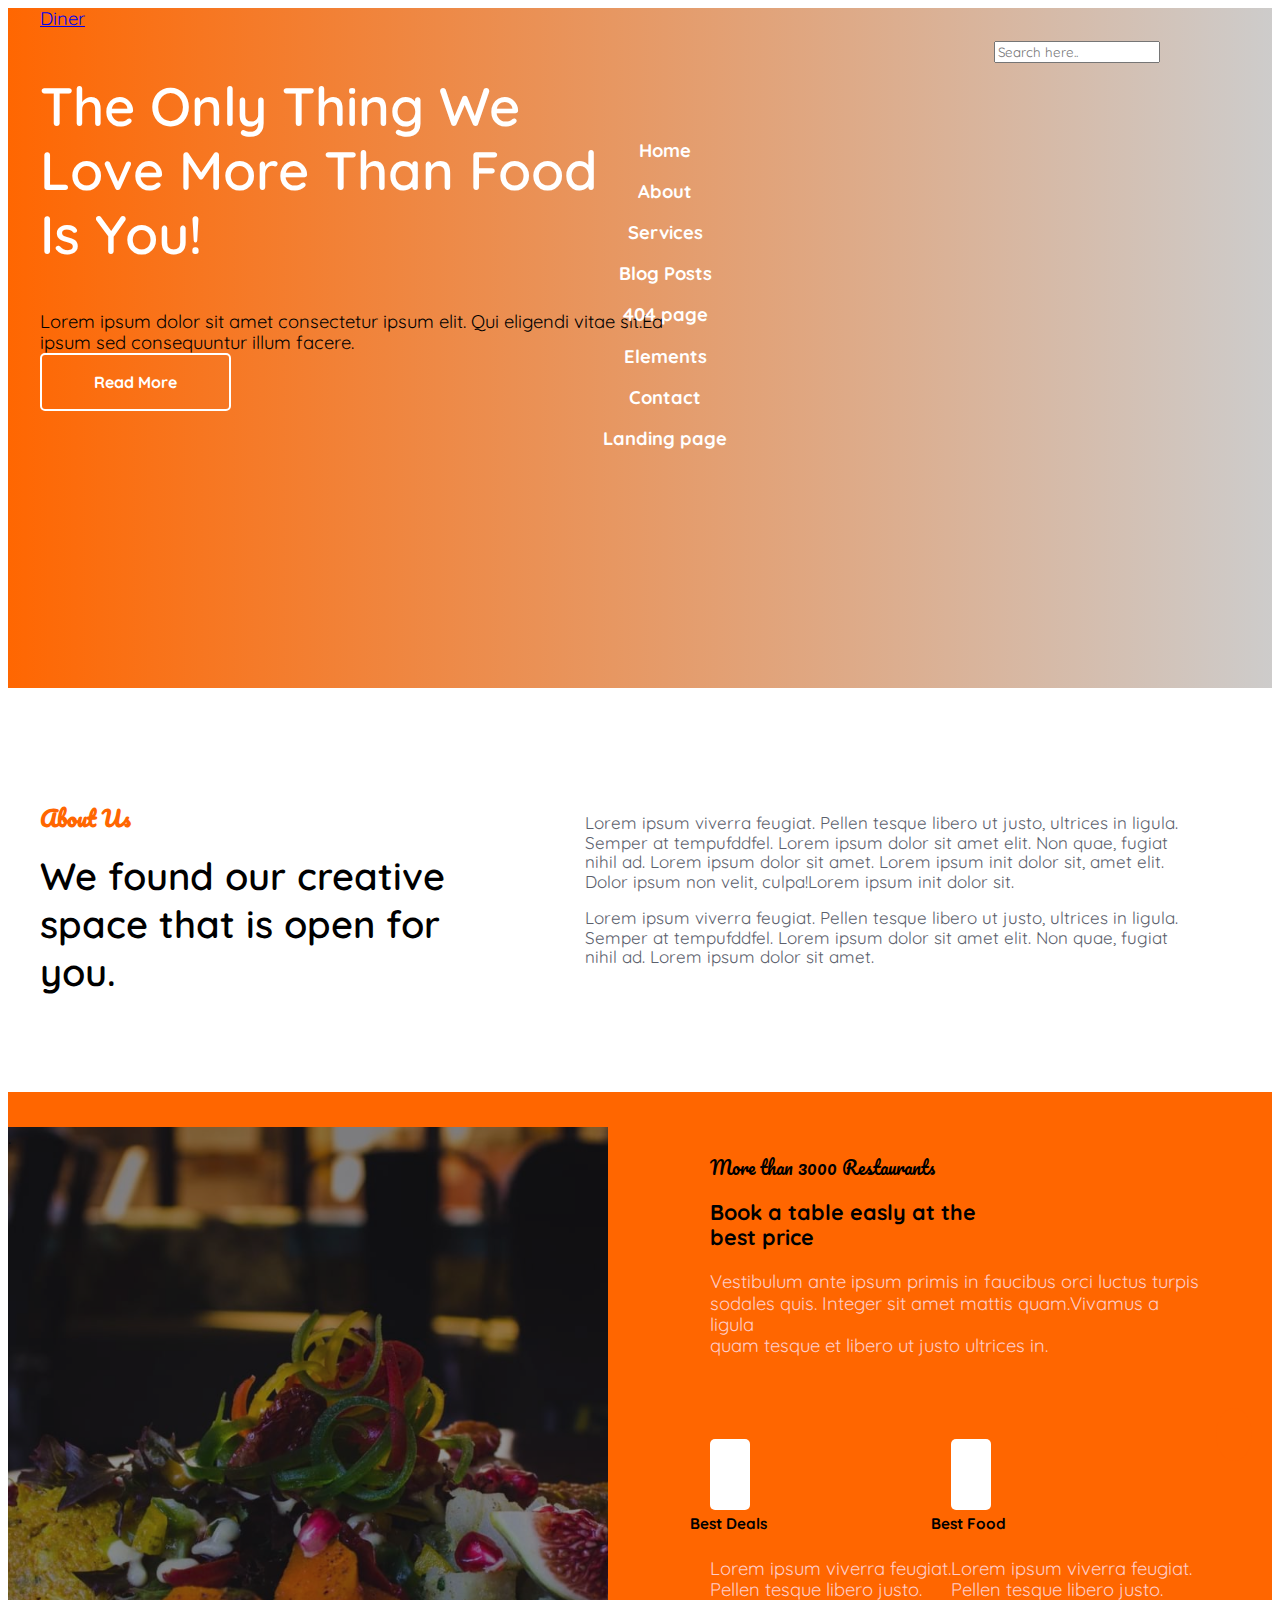
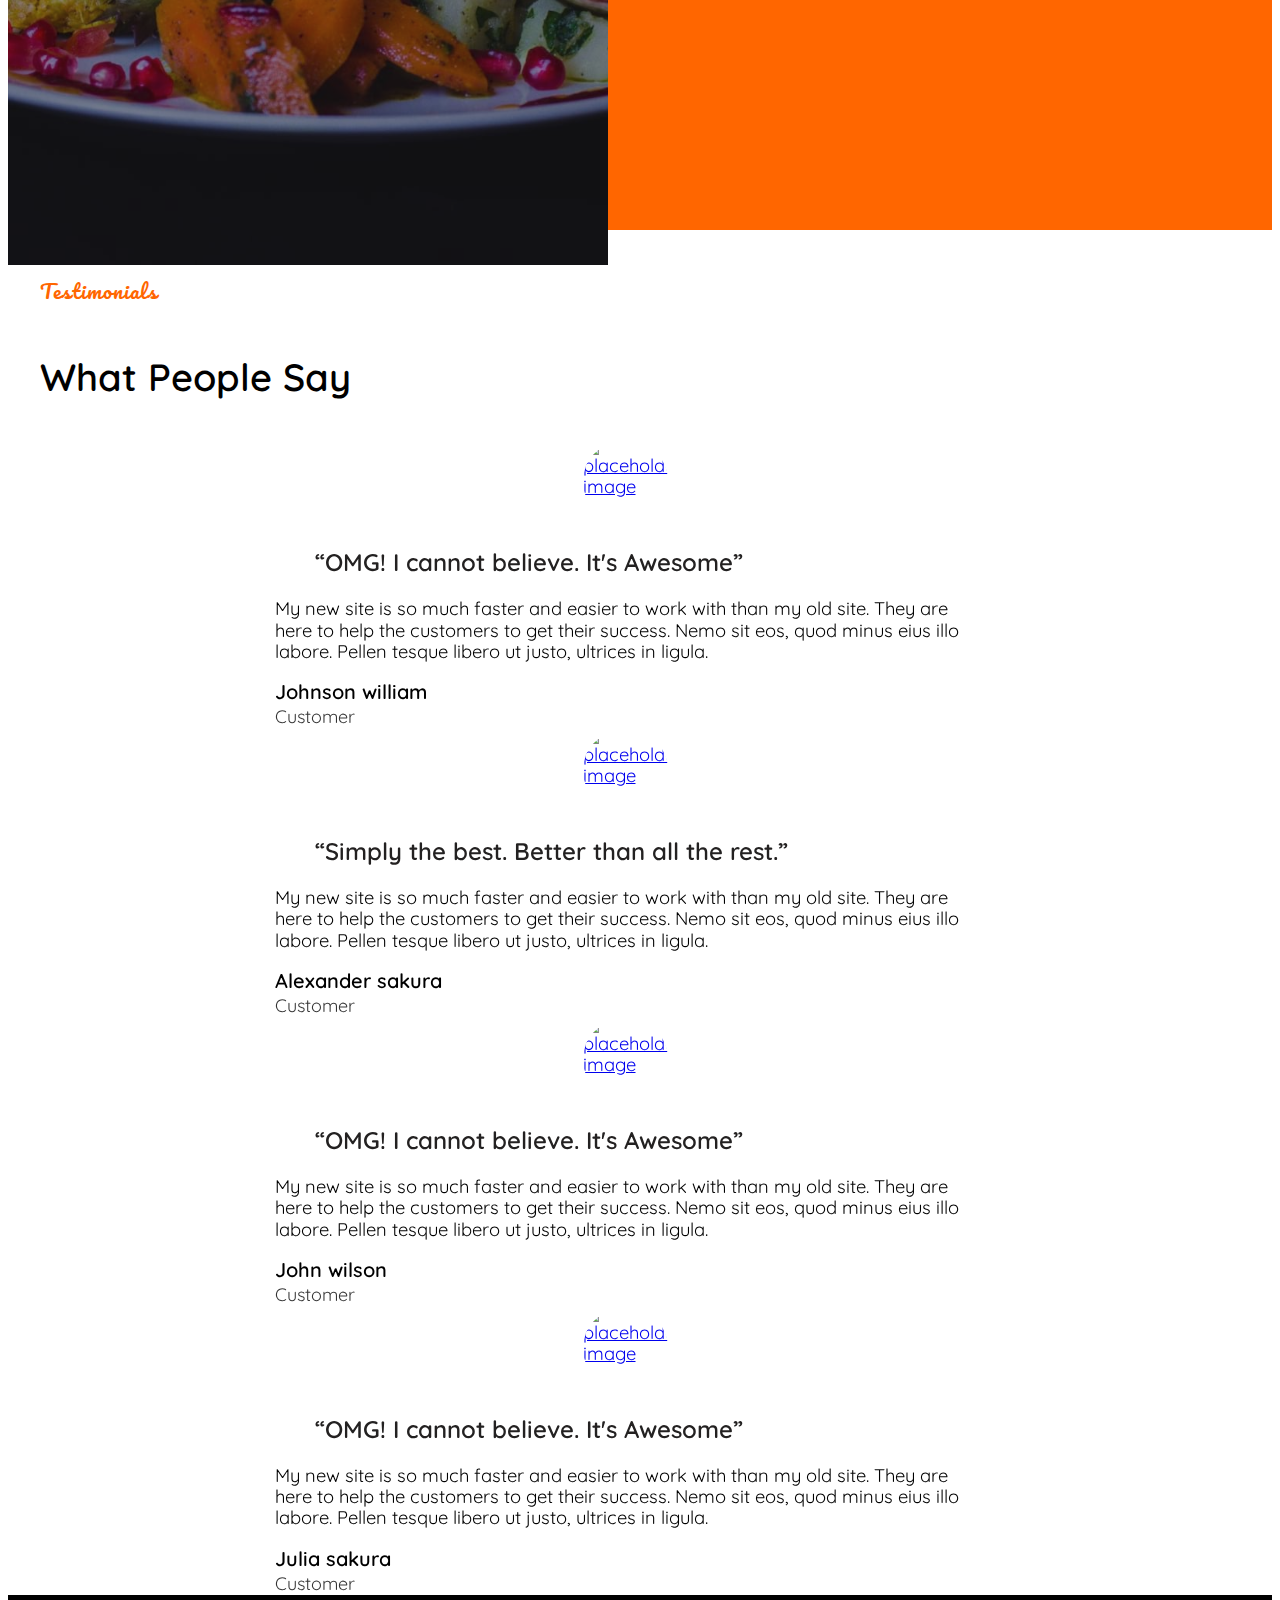
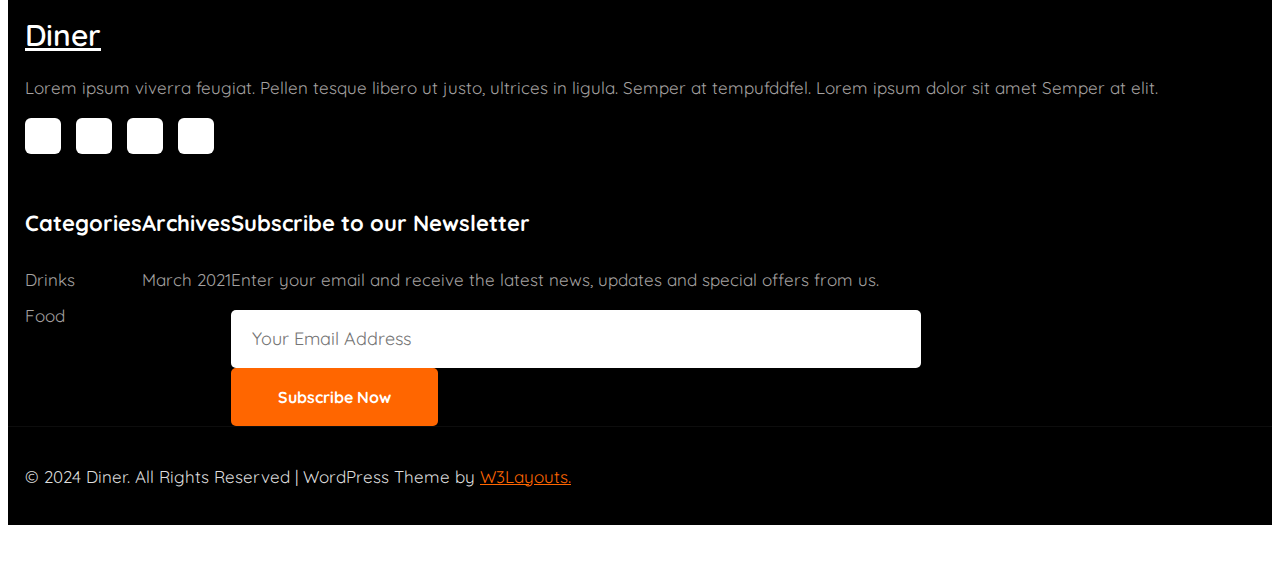
==== commit a9050751: "3h30" ====
--- a/index.html
+++ b/index.html
@@ -23,44 +23,6 @@
     <!-- FontAwesome 6.2.0 CSS -->
     <!-- câu lệnh tạo ra: fa6-cdn  -->
     <!-- FontAwesome 6.2.0 CSS -->
-    <!-- link để lấy những icon pro -->
-    <link
-    rel="stylesheet"
-    data-purpose="Layout StyleSheet"
-    title="Web Awesome"
-    href="/css/app-wa-a60ddbceb7292f11c9e430d067b1eb9f.css?vsn=d"
-  >
-
-    <link
-      rel="stylesheet"
-      href="https://site-assets.fontawesome.com/releases/v6.5.2/css/all.css"
-    >
-
-    <link
-      rel="stylesheet"
-      href="https://site-assets.fontawesome.com/releases/v6.5.2/css/sharp-thin.css"
-    >
-
-    <link
-      rel="stylesheet"
-      href="https://site-assets.fontawesome.com/releases/v6.5.2/css/sharp-solid.css"
-    >
-
-    <link
-      rel="stylesheet"
-      href="https://site-assets.fontawesome.com/releases/v6.5.2/css/sharp-regular.css"
-    >
-
-    <link
-      rel="stylesheet"
-      href="https://site-assets.fontawesome.com/releases/v6.5.2/css/sharp-light.css"
-    >
-    <!-- CDN animate min css -->
-    <link
-    rel="stylesheet"
-    href="https://cdnjs.cloudflare.com/ajax/libs/animate.css/4.1.1/animate.min.css"
-  />
-    <!-- link css -->
     <link
       rel="stylesheet"
       href="https://cdnjs.cloudflare.com/ajax/libs/font-awesome/6.2.0/css/all.min.css"
@@ -88,12 +50,9 @@
 crossorigin="anonymous"
 referrerpolicy="no-referrer"
 />
-<!-- Magnific Popup core CSS file -->
-<link rel="stylesheet" href="https://cdnjs.cloudflare.com/ajax/libs/magnific-popup.js/1.1.0/magnific-popup.min.css" integrity="sha512-+EoPw+Fiwh6eSeRK7zwIKG2MA8i3rV/DGa3tdttQGgWyatG/SkncT53KHQaS5Jh9MNOT3dmFL0FjTY08And/Cw==" crossorigin="anonymous" referrerpolicy="no-referrer" />
+
     <!-- link style.css -->
     <link rel="stylesheet" href="./css/style.css" />
-    <!-- link index.js -->
-    <link rel="stylesheet" href="./js/index.js">
     <!-- Icon web -->
     <link rel="shortcut icon" href="./img/w3layout.jpeg" type="image/x-icon" />
   </head>
@@ -117,7 +76,28 @@
     </form>
     </div>
     <i class="fa-regular fa-moon moon"></i>
-    <i class="fa-solid fa-bars bars"></i>
+     
+
+
+
+      <div id="menu">
+  <ul>
+      <li><a href="./index.html">Home</a></li>
+      <li><a href="#">About</a></li>
+      <li><a href="#">Services</a></li>
+      <li><a href="#">Blog Posts</a></li>
+      <li><a href="./404page/index.html">404 page</a></li>
+      <li><a href="#">Elements</a></li>
+      <li><a href="./contact/index.html">Contact</a></li>
+      <li><a href="#">Landing page</a></li>
+  </ul>
+  
+</div>
+
+<div id="menuIcon">
+  <i class="fa-solid fa-bars bars"></i>
+</div>
+
   </div>
 </nav>
 
@@ -132,6 +112,9 @@
           </a>
         </div>
 </div>
+
+
+
     </header>
     
     <section class="about">
@@ -179,387 +162,7 @@
     <section class="middle"></section>
     <section class="w3_stats" id="stats"></section>
     <section class="w3l-videohny" id="video"></section>
-    
-  <!-- Homepage Whatnews-->
-  <section class="news">
-    <div class="container">
-      <div class="news-title">
-        <h6 class="title-sub">What's New</h6>
-        <h3 class="title-text">Popular Categories</h3>
-      </div>
-      <div class="news-card">
-        <div class="container text-center">
-          <div class="row row-cols-3">
-            <div class="col position-relative">
-              <div class="card-img">
-                <a href="#url">
-                  <img src="./img/g1.jpg" alt="">
-                </a>
-              </div>
-              <div class="card-info">
-                <a href="#url">
-                  <h4><b>Vegetarian</b></h4>
-                </a>
-                <h6>
-                  <span>$350</span>
-                </h6>
-              </div>
-              
-            </div>
-            <div class="col position-relative">
-              <div class="card-img">
-                <a href="#url">
-                  <img src="./img/g2.jpg" alt="">
-                </a>
-              </div>
-              <div class="card-info">
-                <a href="#url">
-                  <h4><b>Drinks</b></h4>
-                </a>
-                <h6>
-                  <span>$550</span>
-                </h6>
-              </div>
-            </div>
-            <div class="col position-relative">
-              <div class="card-img">
-                <a href="#url">
-                  <img src="./img/g3.jpg" alt="">
-                </a>
-              </div>
-              <div class="card-info">
-                <a href="#url">
-                  <h4><b>Lunch</b></h4>
-                </a>
-                <h6>
-                  <span>$650</span>
-                </h6>
-              </div>
-            </div>
-            <div class="col position-relative">
-              <div class="card-img">
-                <a href="#url">
-                  <img src="./img/g4.jpg" alt="">
-                </a>
-              </div>
-              <div class="card-info">
-                <a href="#url">
-                  <h4><b>Bakery</b></h4>
-                </a>
-                <h6>
-                  <span>$550</span>
-                </h6>
-              </div>
-            </div>
-            <div class="col position-relative">
-              <div class="card-img">
-                <a href="#url">
-                  <img src="./img/g5.jpg" alt="">
-                </a>
-              </div>
-              <div class="card-info">
-                <a href="#url">
-                  <h4><b>Desserts</b></h4>
-                </a>
-                <h6>
-                  <span>$750</span>
-                </h6>
-              </div>
-            </div>
-            <div class="col position-relative">
-              <div class="card-img">
-                <a href="#url">
-                  <img src="./img/g6.jpg" alt="">
-                </a>
-              </div>
-              <div class="card-info">
-                <a href="#url">
-                  <h4><b>Pizza</b></h4>
-                </a>
-                <h6>
-                  <span>$850</span>
-                </h6>
-              </div>
-            </div>
-          </div>
-        </div>
-      </div>
-    </div>
-  </section>
-  <!-- Homepage service -->
-  <section class="service">
-    <div class="container text-center">
-      <div class="row">
-        <div class="service-item col-6 col-sm-3">
-          <div class="serviceitem-title">
-            <div class="service-icon">
-              <span><i class="fa-solid fa-users"></i>
-              </span>       
-             </div>
-             <div class="service-content">
-              <span>01</span>
-              <a href="#url">
-                <h3>Soup</h3>
-              </a>
-             </div>
-          </div>
-           <div class="service-text">
-            <p>Lorem ipsum dolor sit amet consectetur ipsum elit. Qui eligendi vitae sit.</p>
-           </div>
-        </div>
-        <div class="service-item col-6 col-sm-3">
-          <div class="serviceitem-title">
-            <div class="service-icon">
-              <span><i class="fa-solid fa-shield-halved"></i>
-              </span>       
-             </div>
-             <div class="service-content">
-              <span>02</span>
-              <a href="#url">
-                <h3>Drinks</h3>
-              </a>
-             </div>
-          </div>
-           <div class="service-text">
-            <p>Lorem ipsum dolor sit amet consectetur ipsum elit. Qui eligendi vitae sit.</p>
-           </div>
-        </div>
-        <div class="service-item col-6 col-sm-3">
-          <div class="serviceitem-title">
-            <div class="service-icon">
-              <span><i class="fa-light fa-temperature-list"></i>
-              </span>       
-            </div>
-           <div class="service-content">
-              <span>03</span>
-              <a href="#url">
-               <h3>Pizza</h3>
-              </a>
-           </div>
-          </div>
-         <div class="service-text">
-          <p>Lorem ipsum dolor sit amet consectetur ipsum elit. Qui eligendi vitae sit.</p>
-         </div></div>
-      
-        <!-- Force next columns to break to new line -->
-        <div class="w-100"></div>
-      
-        <div class="service-item col-6 col-sm-3">
-          <div class="serviceitem-title">
-            <div class="service-icon">
-              <span><i class="fa-solid fa-hands-asl-interpreting"></i>
-              </span>       
-            </div>
-            <div class="service-content">
-              <span>04</span>
-              <a href="#url">
-                <h3>Breakfast</h3>
-              </a>
-            </div>
-          </div>
-          <div class="service-text">
-            <span><p>Lorem ipsum dolor sit amet consectetur ipsum elit. Qui eligendi vitae sit.</p></span>
-          </div></div>
-          <div class="service-item col-6 col-sm-3">
-            <div class="serviceitem-title">
-              <div class="service-icon">
-                <span><i class="fa-solid fa-paintbrush"></i>
-                </span>       
-              </div>
-              <div class="service-content">
-                <span>05</span>
-               <a href="#url">
-                  <h3>Lunch</h3>
-                </a>
-              </div>
-            </div>
-            <div class="service-text">
-              <p>Lorem ipsum dolor sit amet consectetur ipsum elit. Qui eligendi vitae sit.</p>
-            </div>
-          </div>
-        <div class="service-item col-6 col-sm-3">
-          <div class="serviceitem-title">
-            <div class="service-icon">
-              <span><i class="fa-solid fa-eraser"></i>
-              </span>       
-            </div>
-            <div class="service-content">
-              <span>06</span>
-              <a href="#url">
-                <h3>Dinner</h3>
-              </a>
-            </div>
-          </div>
-         <div class="service-text">
-          <p>Lorem ipsum dolor sit amet consectetur ipsum elit. Qui eligendi vitae sit.</p>
-         </div></div>
-      </div>
-    </div>
-  </div>
-</section>
-<!-- Homepage banner 2 and countup -->
-<section class="middle">
-  <div class="middle-img position-relative">
-    <img src="./img/banner2.jpg" alt="">
-  </div>
-  <div class="middle-content">
-    <div class="middle-text">
-      <h2>Deliciousness jumping into<br> the mouth.</h2>
-    </div>
-    <div class="middle-button">
-      <a href="#url" class="btn-first">
-        <span>Read More<i class="fa-solid fa-chevron-right"></i></span>
-      </a>
-      <a href="#url" class="btn-second">
-        <span>Contact Us<i class="fa-solid fa-chevron-right"></i></span>
-      </a>
-    </div>
-    
-  </div>
-</section>
-
-  
-
-<!-- home page video popup section -->
-<section class="w3l-videohny" id="video">
-  <div class="new-block py-5">
-    <div class="container py-lg-5 HomePageVideoPopup">
-      <div class="history-info position-relative">
-        <style>
-
-        </style>
-        <a href="#small-dialog" class="popup-with-zoom-anim play-view text-center pl-3">
-          <span class="video-play-icon">
-            <span class="fa fa-play"></span>
-          </span>
-        </a>
-      </div>
-
-      <!-- dialog itself, mfp-hide class is required to make dialog hidden -->
-      <div id="small-dialog" class="zoom-anim-dialog mfp-hide">
-        <iframe src="https://player.vimeo.com/video/305185528"  frameborder="0" allow="autoplay; fullscreen" allowfullscreen=""></iframe>
-      </div>
-    </div>
-  </div>
-</section>
-
-<!-- Homepage Blog post -->
-<section class="w3l-blogposts py-5" id="blogs">
-  <div class="container py-md-5 py-2 HomePageBlog">
-    <div class="header-title text-center">
-      <h6 class="title-subhny">Latest Posts</h6>
-      <h3 class="title-w3l">
-      Blog Posts        </h3>
-    </div>
-    
-          <div class="row">
-      
-
-
-                    
-
-      <div class="col-lg-4 col-md-6 item mt-5">
-        <div class="card">
-          <div class="card-header p-0 position-relative">
-            <a href="https://wp.w3layouts.com/diner/2021/03/01/hello-world/">
-              <div class="post-thumbnail">
-                <img width="640" height="840" src="./img/g1.jpg" class="rounded-1" alt="">
-              </div>
-            </a>
-            <div class="post-pos">
-              <a href="https://wp.w3layouts.com/diner/category/drinks/" rel="category tag">Drinks</a>
-            </div>
-          </div>
-          <div class="card-body p-0 blog-details">
-            <a href="https://wp.w3layouts.com/diner/2021/03/01/hello-world/" class="blog-desc">Hello world!              </a>
-            <div class="p-footer mt-3">
-              <div class="p-meta-info">
-
-                <a href="https://wp.w3layouts.com/diner/author/w3layouts/" class="post-img-anchor">
-                  <img src="./img/w3layout.jpeg" alt="W3Layouts" >
-                </a>
-
-                 <a href="https://wp.w3layouts.com/diner/author/w3layouts/">W3Layouts</a>
-              </div>
-              <a href="https://wp.w3layouts.com/diner/2021/03/01/hello-world/" class="read">Read More <span class="fa fa-chevron-right ml-2" ></span></a>
-            </div>
-          </div>
-        </div>
-      </div>
-
-      
-
-      <div class="col-lg-4 col-md-6 item mt-5">
-        <div class="card">
-          <div class="card-header p-0 position-relative">
-            <a href="https://wp.w3layouts.com/diner/2021/03/01/the-best-cookie-recipes-to-bake-this-weekend-6/">
-              
-    <div class="post-thumbnail">
-      <img width="640" height="840" src="./img/g7.jpg" class="rounded-1" alt="">			
-    </div>
-
-                </a>
-            <div class="post-pos">
-              <a href="https://wp.w3layouts.com/diner/category/drinks/" rel="category tag">Drinks</a>
-            </div>
-          </div>
-          <div class="card-body p-0 blog-details">
-            <a href="https://wp.w3layouts.com/diner/2021/03/01/the-best-cookie-recipes-to-bake-this-weekend-6/" class="blog-desc">The Best Cookie Recipes To Bake This Weekend              </a>
-            <div class="p-footer mt-3">
-              <div class="p-meta-info">
-
-                <a href="https://wp.w3layouts.com/diner/author/w3layouts/">
-                  <img src="./img/w3layout.jpeg" alt="W3Layouts" >
-                </a>
-
-                 <a href="https://wp.w3layouts.com/diner/author/w3layouts/">W3Layouts</a>
-              </div>
-              <a href="https://wp.w3layouts.com/diner/2021/03/01/the-best-cookie-recipes-to-bake-this-weekend-6/" class="read">Read More <span class="fa fa-chevron-right ml-2"></span></a>
-            </div>
-          </div>
-        </div>
-      </div>
-
-      
-
-      <div class="col-lg-4 col-md-6 item mt-5">
-        <div class="card">
-          <div class="card-header p-0 position-relative">
-            <a href="https://wp.w3layouts.com/diner/2021/03/01/the-best-cookie-recipes-to-bake-this-weekend-5/">
-              
-    <div class="post-thumbnail">
-      <img width="640" height="840" src="./img/g5.jpg" class="rounded-1" alt="" >
-    </div>
-
-                </a>
-            <div class="post-pos">
-              <a href="https://wp.w3layouts.com/diner/category/food/" rel="category tag">Food</a> 
-            </div>
-          </div>
-          <div class="card-body p-0 blog-details">
-            <a href="https://wp.w3layouts.com/diner/2021/03/01/the-best-cookie-recipes-to-bake-this-weekend-5/" class="blog-desc">The Best Cookie Recipes To Bake This Weekend              </a>
-            <div class="p-footer mt-3">
-              <div class="p-meta-info">
-
-                <a href="https://wp.w3layouts.com/diner/author/w3layouts/">
-                  <img src="./img/w3layout.jpeg" alt="W3Layouts" >
-                </a>
-
-                 <a href="https://wp.w3layouts.com/diner/author/w3layouts/">W3Layouts</a>
-              </div>
-              <a href="https://wp.w3layouts.com/diner/2021/03/01/the-best-cookie-recipes-to-bake-this-weekend-5/" class="read">Read More <span class="fa fa-chevron-right ml-2"></span></a>
-            </div>
-          </div>
-        </div>
-      </div>
-
-              
-            
-
-    </div>
-
-  </div>
-</section>
+    <section class="w3l-blogposts" id="blogs"></section>
 
     <!-- HomePage Testimonials -->
 <section class="w3l-clients w3l-agency-test" id="testimonials">
@@ -669,7 +272,7 @@
 </section>
 
 <!-- footer -->
-<footer>
+    <footer>
       <section class="w3l-footer-29-main">
         <div class="footer-29 py-5">
           <div class="container py-lg-4 DinerFooter">
@@ -692,9 +295,11 @@
 
                     <div id="categories-4" class="widget_categories"><h6 class="footer-title-29">Categories</h6>
               <div>
-                  <li class="cat-item cat-item-2"><a href="https://wp.w3layouts.com/diner/category/drinks/">Drinks</a></li>
-                  <li class="cat-item cat-item-3"><a href="https://wp.w3layouts.com/diner/category/food/">Food</a></li>
-                </div>
+                  <li class="cat-item cat-item-2"><a href="https://wp.w3layouts.com/diner/category/drinks/">Drinks</a>
+        </li>
+          <li class="cat-item cat-item-3"><a href="https://wp.w3layouts.com/diner/category/food/">Food</a>
+        </li>
+      </div>
         
               </div>
                   </div>
@@ -724,7 +329,14 @@
             </div>
             
           </section>
-
+          
+          
+          
+          
+          
+          
+                </div>
+      </section>
       <!-- copyright -->
   <section class="w3l-copyright">
     <div class="container">
@@ -733,10 +345,13 @@
             <p class="col-lg-8 copy-footer-29 CopyRights">© 2024            Diner.            All Rights Reserved |
                                     WordPress Theme by <a href="https://w3layouts.com/">W3Layouts.                          </a>
           </p>
+        
+        <div class="col-lg-4 footer-list-29">
+                </div>
+
       </div>
     </div>
-  </section>
-</footer>
+    </footer>
     
     <!-- backtotop -->
     <a href="#" class="backtotop"><i class="fa fa-angle-up"></i></a>
@@ -747,29 +362,6 @@
 crossorigin="anonymous"
 referrerpolicy="no-referrer"
 ></script>
-<!-- Magnific Popup core JS file -->
-<script src="https://cdnjs.cloudflare.com/ajax/libs/magnific-popup.js/1.1.0/jquery.magnific-popup.min.js" integrity="sha512-IsNh5E3eYy3tr/JiX2Yx4vsCujtkhwl7SLqgnwLNgf04Hrt9BT9SXlLlZlWx+OK4ndzAoALhsMNcCmkggjZB1w==" crossorigin="anonymous" referrerpolicy="no-referrer"></script>
-<script>
-  $(document).ready(function () {
-    $('.popup-with-zoom-anim').magnificPopup({
-      type: 'inline',
-
-      fixedContentPos: false,
-      fixedBgPos: true,
-
-      overflowY: 'auto',
-
-      closeBtnInside: true,
-      preloader: false,
-
-      midClick: true,
-      removalDelay: 300,
-      mainClass: 'my-mfp-zoom-in'
-    });
-});
-
-</script>
-
     <!-- cdn owlcarousel2 js -->
     <script
       src="https://cdnjs.cloudflare.com/ajax/libs/OwlCarousel2/2.3.4/owl.carousel.min.js"
@@ -799,7 +391,6 @@
   })
 </script>
 <!-- //script for tesimonials carousel slider -->
-
   </body>
   <!-- Bootstrap JavaScript Libraries -->
     <script
@@ -813,5 +404,16 @@
       integrity="sha384-BBtl+eGJRgqQAUMxJ7pMwbEyER4l1g+O15P+16Ep7Q9Q+zqX6gSbd85u4mG4QzX+"
       crossorigin="anonymous"
     ></script>
+    <!-- bars  -->
+    <script>
+  document.getElementById("menuIcon").addEventListener("click", function() {
+    var menu = document.getElementById("menu");
+    if (menu.style.display === "none") {
+      menu.style.display = "inline-block";
+    } else {
+      menu.style.display = "none";
+    }
+  });
+</script>
 </html>
 
--- a/css/style.css
+++ b/css/style.css
@@ -70,6 +70,7 @@
 }
 header .bars {
   cursor: pointer;
+  color: white;
 }
 header i {
   position: absolute;
@@ -102,6 +103,30 @@
   color: #ff6600;
   background-color: white;
 }
+/* bars  */
+#menu {
+  position: absolute;
+  left: 44%;
+}
+
+#menu ul {
+  list-style: none;
+  margin-top: 590px;
+}
+#menu ul li {
+  text-align: center;
+  padding-bottom: 20px;
+  transition: all 0.5s;
+}
+#menu ul li:hover a{
+  color: #ff6600;
+}
+#menu ul li a {
+  text-decoration: none;
+  color: white;
+  font-weight: 800;
+}
+
 /* About us */
 .about .about_content {
   display: flex;
@@ -128,75 +153,6 @@
   margin-left: 70px;
   font-size: 17px;
 }
-/* service */
-.service .serviceitem-title{
-  display: flex;
-}
-.service .service-item{
-  margin-bottom: 50px;
-
-}
-.service .service-icon i{
-  font-size: 28px;
-  padding: 20px;
-  margin: 10px 40px 10px 10px;
-  color: #ff6600;
-  transition: all 0.3s;
-}
-.service .service-content a{
-  text-decoration: none;
-}
-.row{
-  display: flex;
-  justify-content: space-around;
-}
-.service{
-  margin: 200px 0 200px 0;
-}
-.service-content a{
-  color:black;
-  transition: all 0.3s;
-}
-.service-content a:hover{
-  color: #ff6600;
-}
-.service .service-item:hover .service-icon i{
-  color: white;
-  background-color: #ff6600;
-  border-radius: 5px;
-}
-.middle .middle-img img{
-  width:100% ;
-  height: 500px;
-  object-fit: cover;
-}
-.middle .middle-content{
-  position: absolute;
-  align-items: center;
-  left: 200px;
-  top: 500px;
-}
-.middle .middle-button a{
-  text-decoration: none;
-  color: white;
-  padding: 20px;
-  margin: 500px 15px;
-  border-radius: 10px;
-}
-.middle .btn-first{
-  transition: all 0.3s;
-}
-.middle .btn-first:hover {
-  color: #ff6600;
-  background-color: white;
-}
-.middle .btn-second{
-  background-color: #ff6600;
-}
-.middle .btn-second:hover {
-  opacity: 0.7;
-}
-
 /* book */
 .book .book_img {
   background-image: url(./../img/banner3.jpg);
@@ -206,6 +162,7 @@
   display: block;
   width: 100%;
   position: relative;
+  height: 100%;
 }
 .book .book_img {
   grid-row: 1 / 3;
@@ -225,7 +182,7 @@
   grid-template-columns: repeat(2, 1fr);
   grid-template-rows: repeat(2, 1fr);
   background-color: #ff6600;
-  height: 90vh;
+  height: 100%;
 }
 .book p {
   color: #ffccc9;
@@ -253,6 +210,10 @@
 .book .book_bot h5 {
   margin-left: -20px;
 }
+/* .book .bot_left,
+.book .bot_right{
+height: 50%;
+} */
 .book .bot_left i,
 .book .bot_right i {
   transition: all 0.5s;
@@ -261,194 +222,7 @@
 .book .bot_right:hover i {
   color: #ffc600;
 }
-/* Homepage What's new */
-.news-title {
-  text-align: center;
-  margin-top: 100px;
-}
-.news-title .title-sub {
-  font-size: 20px;
-  color: #ff6600;
-  font-family: "Pacifico", cursive;
-  margin-bottom: 10px;
-}
-.news-title .title-text {
-  font-size: 38px;
-  line-height: 48px;
-  margin-bottom: 40px;
-}
-.news-card {
-  display: inline-block;
-}
-.card-img a img {
-  max-width: 365px;
-  height: 100%;
-  object-fit: cover;
-  border-radius: 5px;
-  margin-bottom: 20px;
-  transition: all 0.3s;
-}
-.card-img:hover a img {
-  opacity: 0.9;
-}
-.card-info {
-  position: absolute;
-  left: 50px;
-  bottom: 32px;
-  color: #ff6600;
-}
-.card-info a {
-  text-decoration: none;
-  color: white;
-  font-size: 30px;
-}
-/* home page video popup section */
-.new-block {
-  background: #fff;
-}
-.w3l-videohny .history-info {
-  background-image: url(./../img/banner3.jpg);
-  background-repeat: no-repeat;
-  background-position: center;
-  z-index: 1;
-  display: grid;
-  align-items: center;
-  min-height: 500px;
-  border-radius: 6px;
-}
-.w3l-videohny .history-info:before {
-  content: "";
-  background: rgb(16 15 19 / 60%);
-  position: absolute;
-  top: 0;
-  min-height: 100%;
-  left: 0;
-  right: 0;
-  z-index: -1;
-  border-radius: 6px;
-}
-.w3l-videohny span.video-play-icon {
-  display: inline-block;
-  width: 80px;
-  height: 80px;
-  font-size: 26px;
-  padding-left: 2px;
-  text-align: center;
-  line-height: 76px;
-  border-radius: 50%;
-  transition: 0.3s all;
-  animation: ripple 1s linear infinite;
-  color: #ff6600;
-  border: transparent;
-  background: #fff;
-}
-@keyframes ripple {
-  0% {
-    box-shadow: 0 0 0 0 rgb(255 255 255 / 25%),
-      0 0 0 10px rgb(255 255 255 / 25%), 0 0 0 20px rgb(255 255 255 / 25%);
-  }
-  100% {
-    box-shadow: 0 0 0 10px rgb(255 255 255 / 25%),
-      0 0 0 20px rgb(255 255 255 / 25%), 0 0 0 40px rgba(50, 100, 245, 0);
-  }
-}
-#small-dialog {
-  max-width: 750px;
-  margin: 40px auto;
-  position: relative;
-}
-div#small-dialog iframe {
-  width: 100%;
-  height: 420px;
-  display: block;
-  border-radius: 10px;
-}
-.mfp-hide {
-  display: none !important;
-}
-.mfp-close-btn-in .mfp-close {
-  color: #fff;
-}
-.mfp-close,
-.mfp-close:active {
-  top: -40px;
-}
-.w3l-videohny span.video-play-icon:hover {
-  transform: scale(1.2);
-  transition: 0.3s all;
-  background: #ff6600;
-  border: transparent;
-  color: #fff;
-}
 
-/* Homepage Blog post */
-.w3l-blogposts {
-  background: #f7f7f7;
-}
-.w3l-blogposts .card {
-  background-color: transparent;
-  border: none;
-}
-.w3l-blogposts .card .card-header:first-child {
-  border-radius: calc(0.25rem - 1px) calc(0.25rem - 1px) 0 0;
-}
-
-.post-thumbnail img {
-  width: 100%;
-  min-height: 100%;
-  object-fit: cover;
-  object-position: center;
-  display: block;
-  height: auto;
-  border-style: none;
-}
-.w3l-blogposts .post-pos {
-  position: absolute;
-  bottom: 10px;
-  left: 10px;
-}
-.w3l-blogposts a {
-  color: #ff6600;
-  text-decoration: none;
-}
-.w3l-blogposts a.blog-desc {
-  display: block;
-  font-size: 24px;
-  line-height: 34px;
-  font-weight: 600;
-  color: #232121;
-  margin-top: 25px;
-  margin-bottom: 15px;
-}
-.w3l-blogposts .p-footer {
-  display: grid;
-  grid-auto-flow: column;
-  justify-content: space-between;
-  align-items: center;
-}
-.w3l-blogposts .p-meta-info a {
-  font-weight: 700;
-  color: #232121;
-  letter-spacing: 0.02em;
-}
-.w3l-blogposts a.read {
-  text-transform: capitalize;
-  font-size: 16px;
-  font-weight: 700;
-  letter-spacing: 0.02em;
-  color: #232121;
-  opacity: 0.9;
-  transition: all 0.5s;
-}
-.w3l-blogposts a.read:hover {
-  color: #ff6600;
-}
-.w3l-blogposts .p-meta-info img {
-  width: 40px;
-  height: 40px;
-  overflow: hidden;
-  border-radius: 50%;
-}
 /* HomePage Testimonials */
 .title-subhny {
   font-size: 20px;
@@ -547,7 +321,6 @@
   margin-right: -15px;
   margin-left: -15px;
 }
-/* -----------------------------Phúc------------------------------------- */
 .w3l-footer-29-main h6.footer-title-29 {
   font-size: 22px;
   line-height: 28px;
@@ -617,6 +390,7 @@
   bottom: 50px;
   left: 9999px;
   margin-right: 20px;
+  place-self: start end;
   margin-top: calc(100vh + var(--offset));
   /* visual styling */
   border-radius: 50%;
@@ -735,6 +509,7 @@
   .about .content_left span br {
     display: none;
   }
+  /* book  */
   .book {
     display: inline-block;
     height: 70vh;
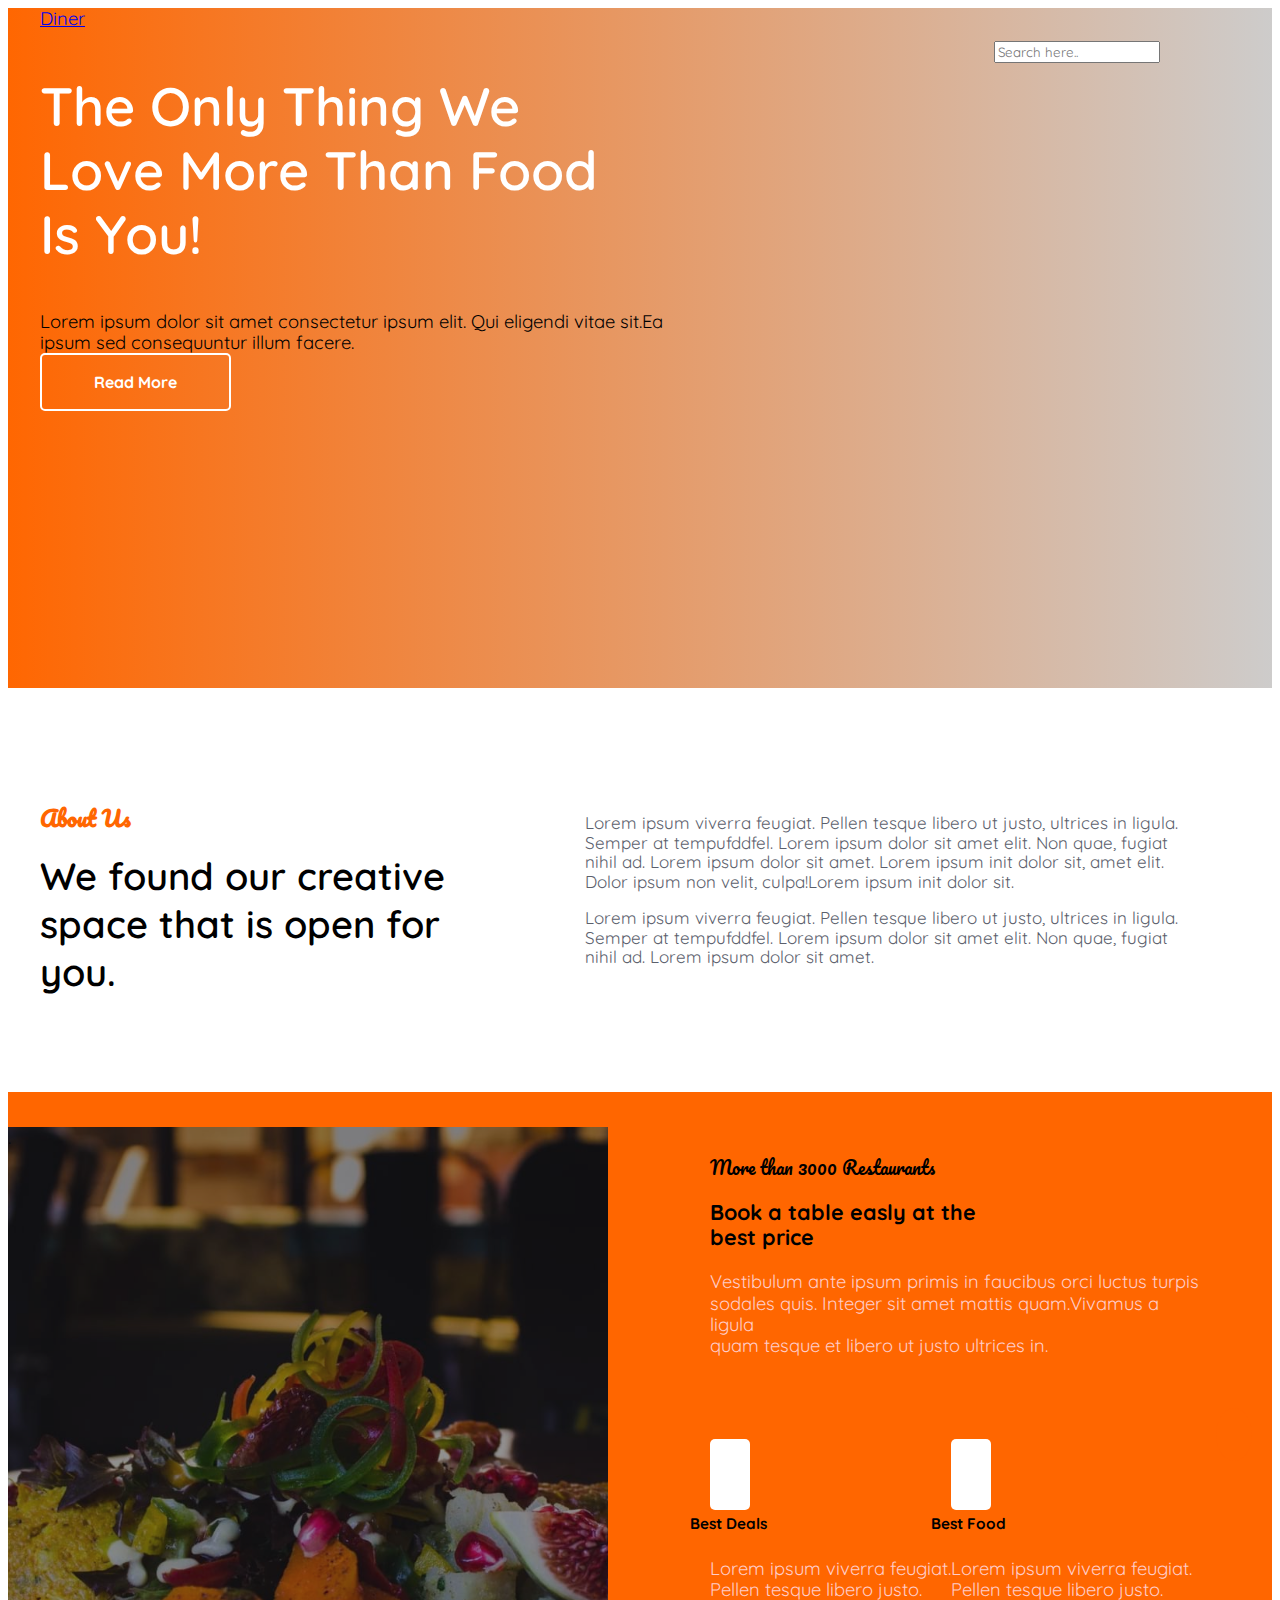
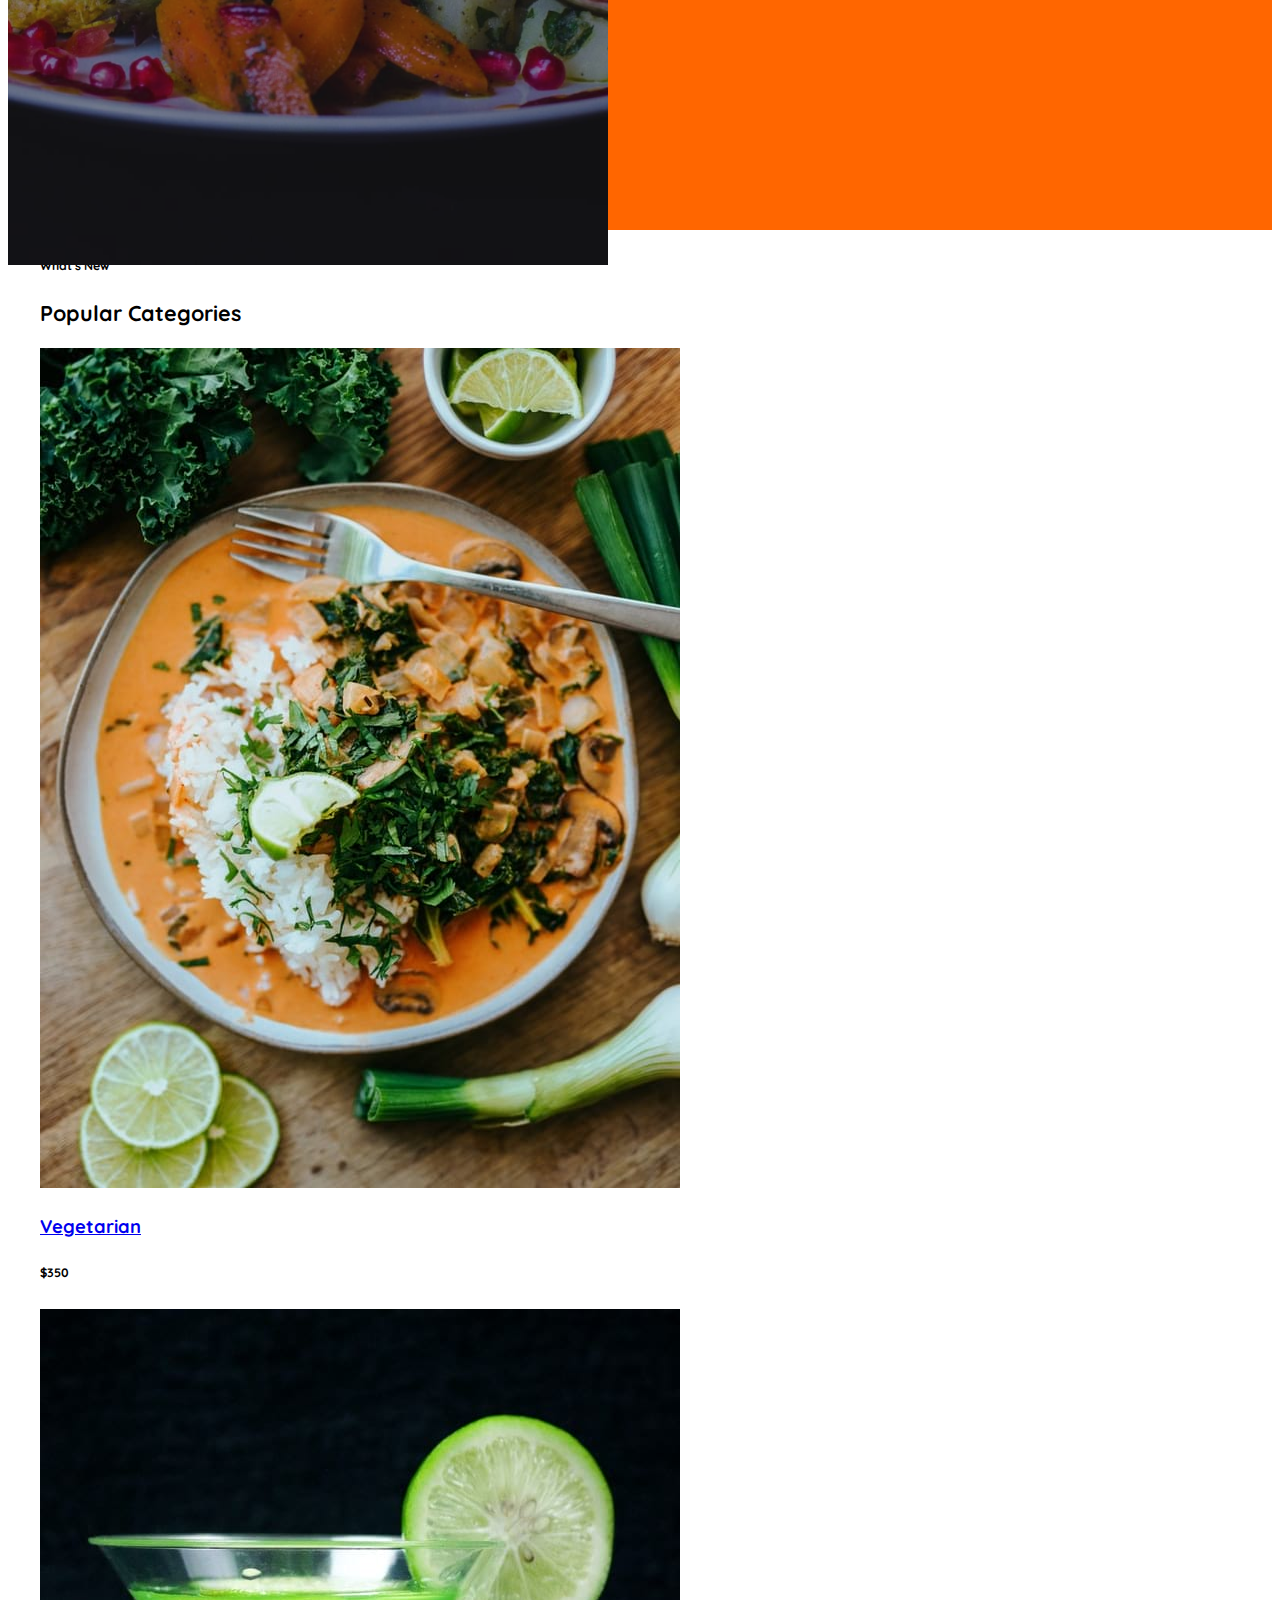
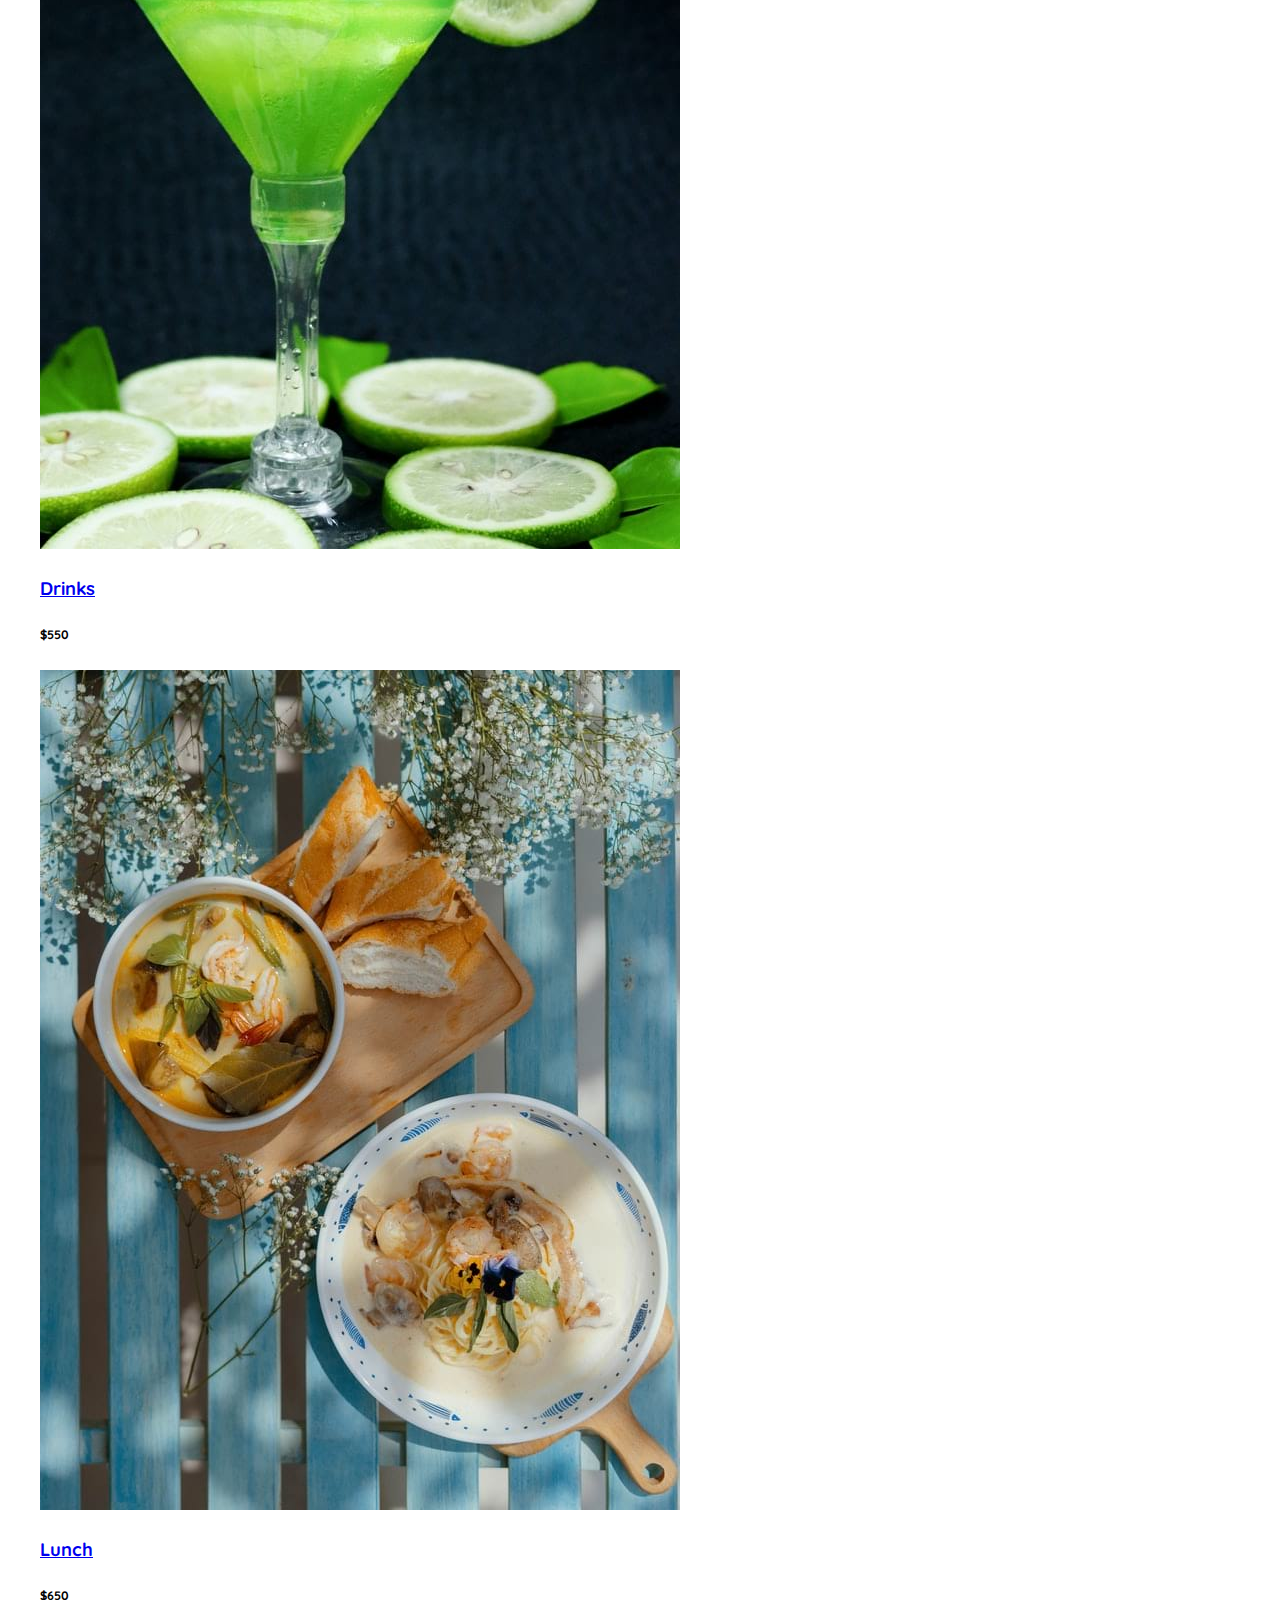
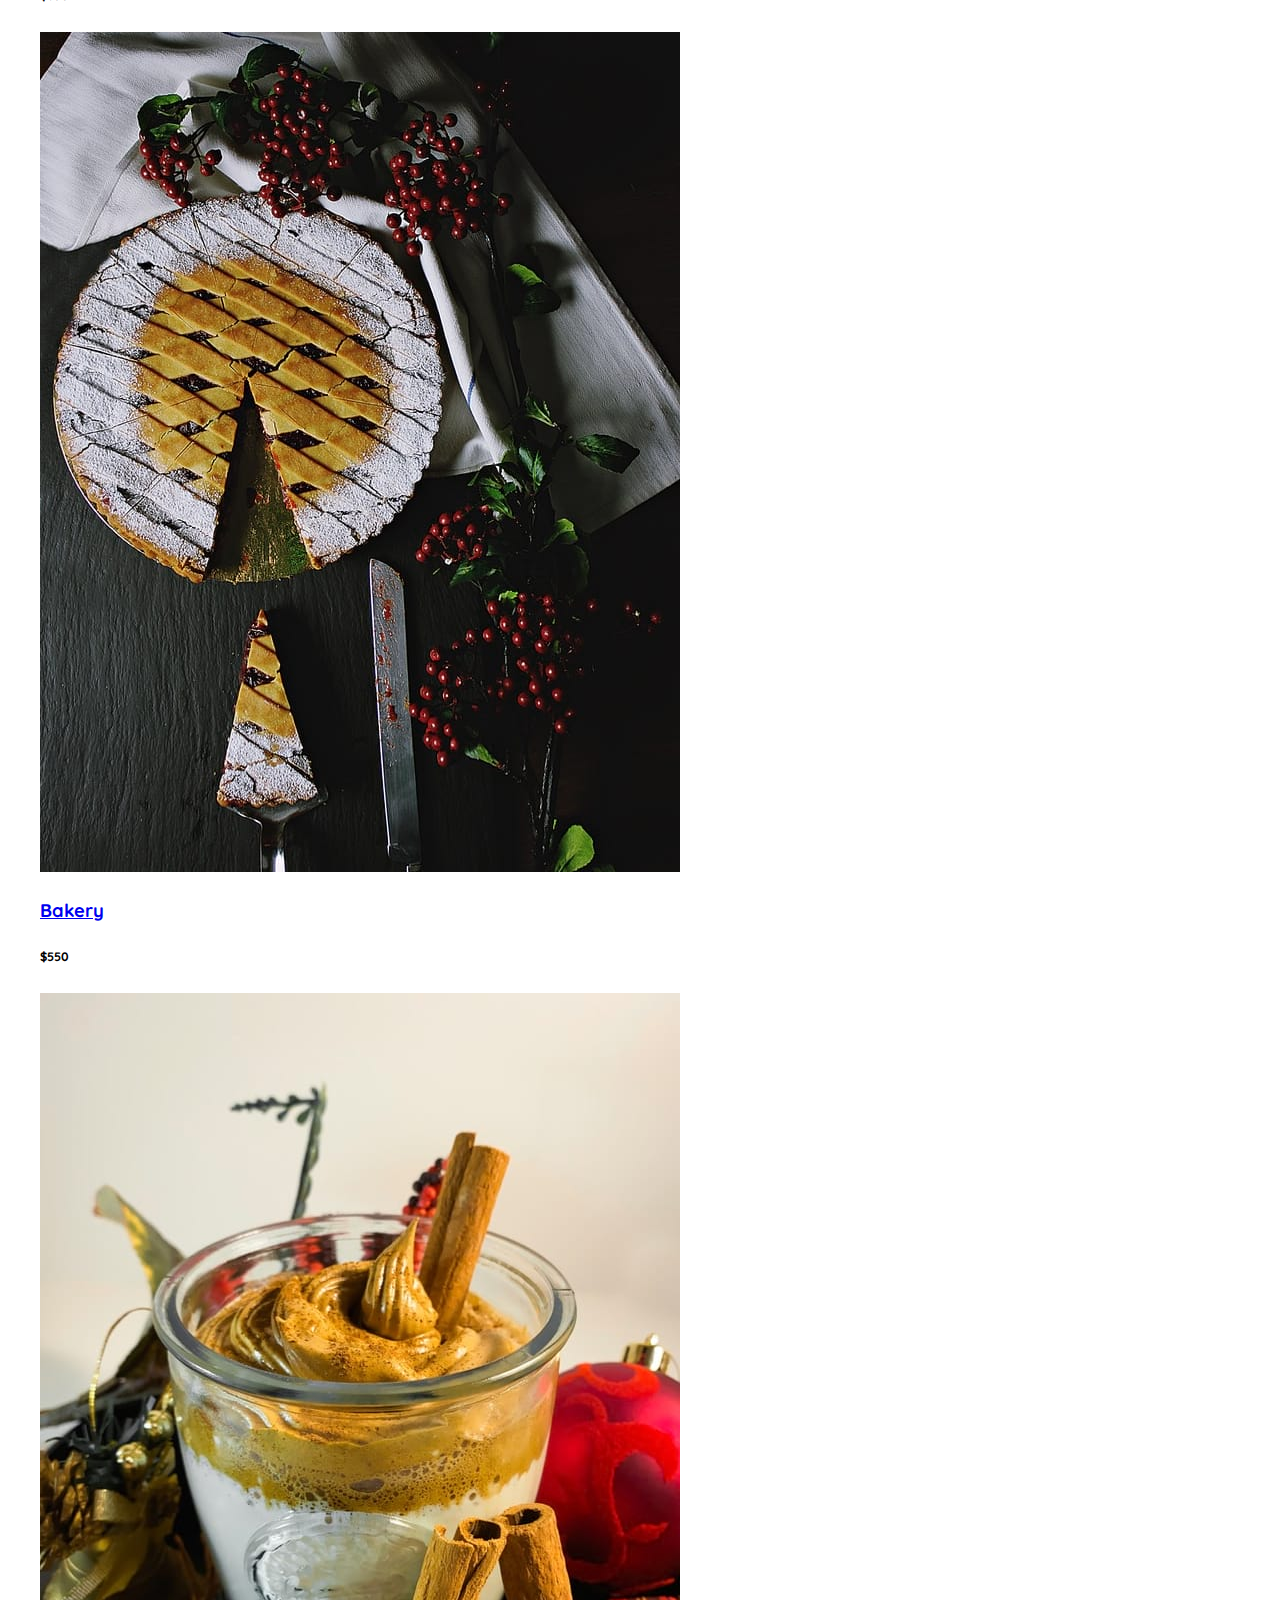
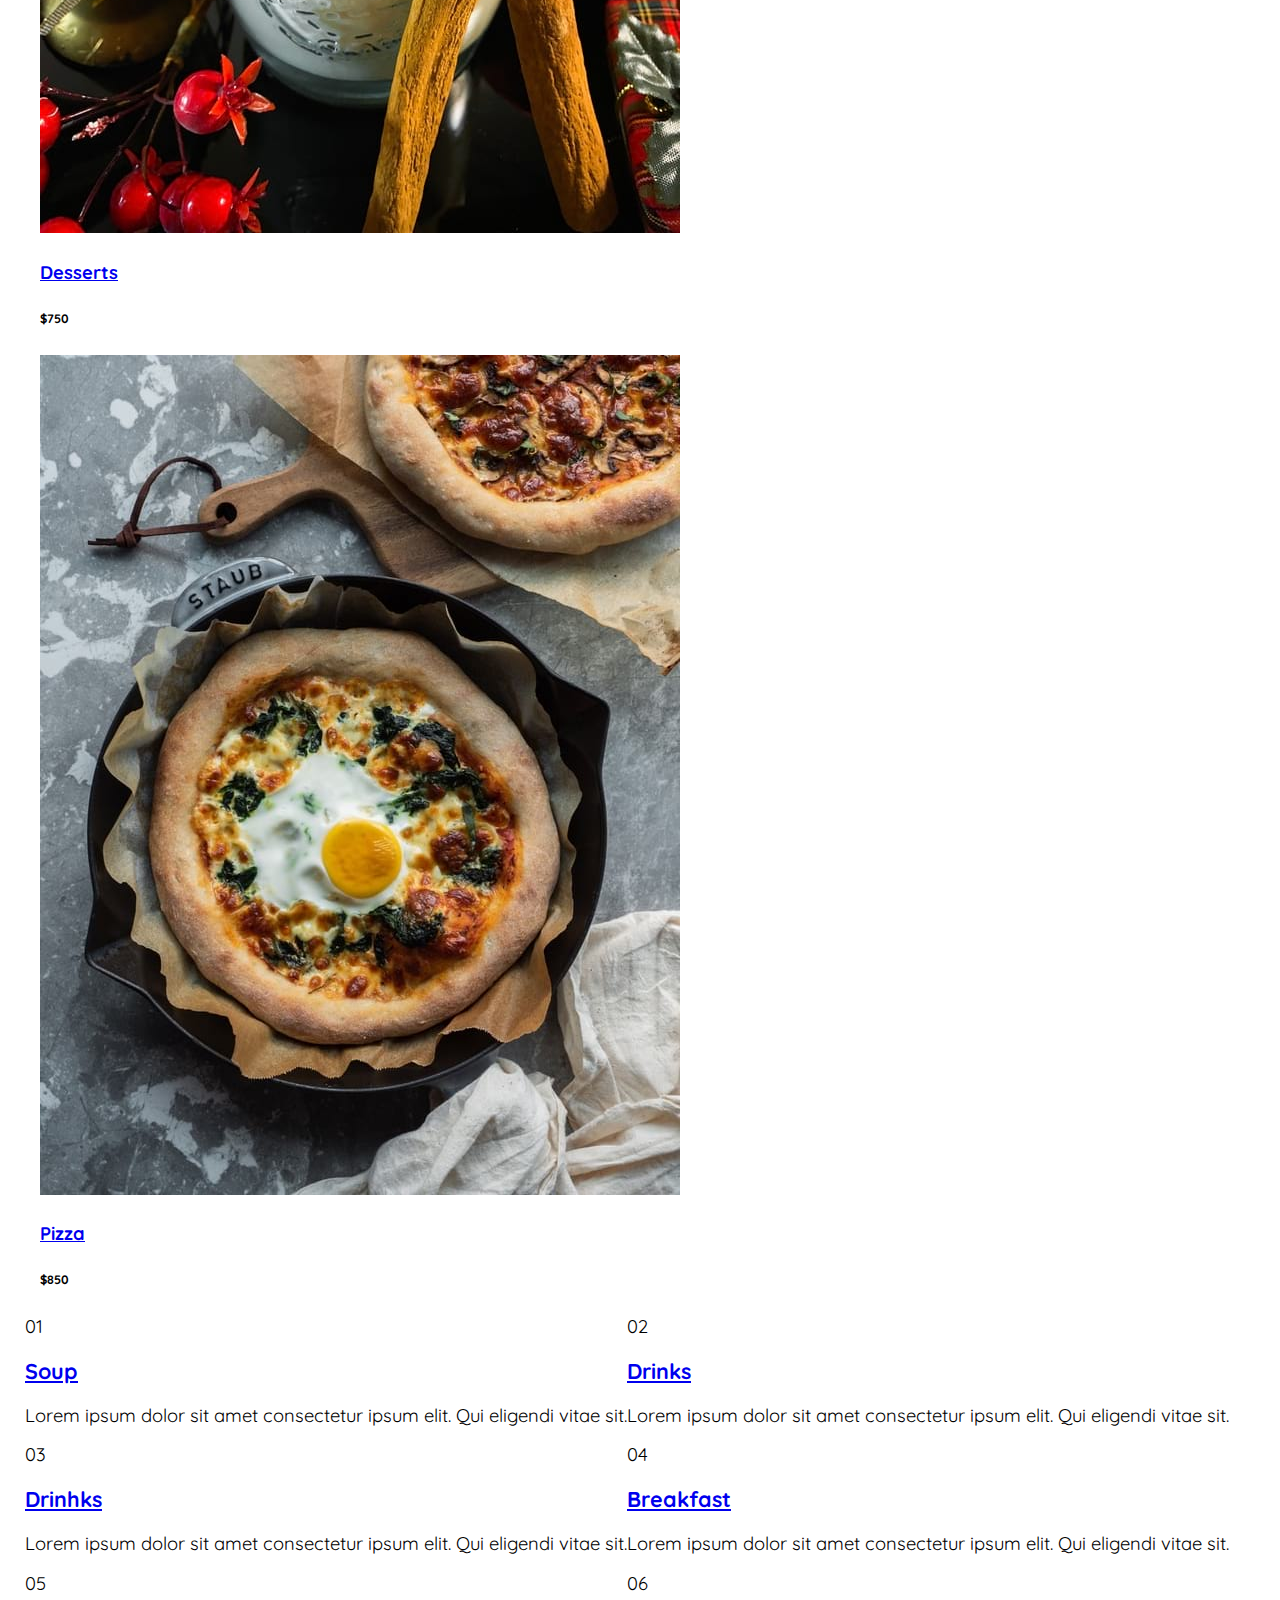
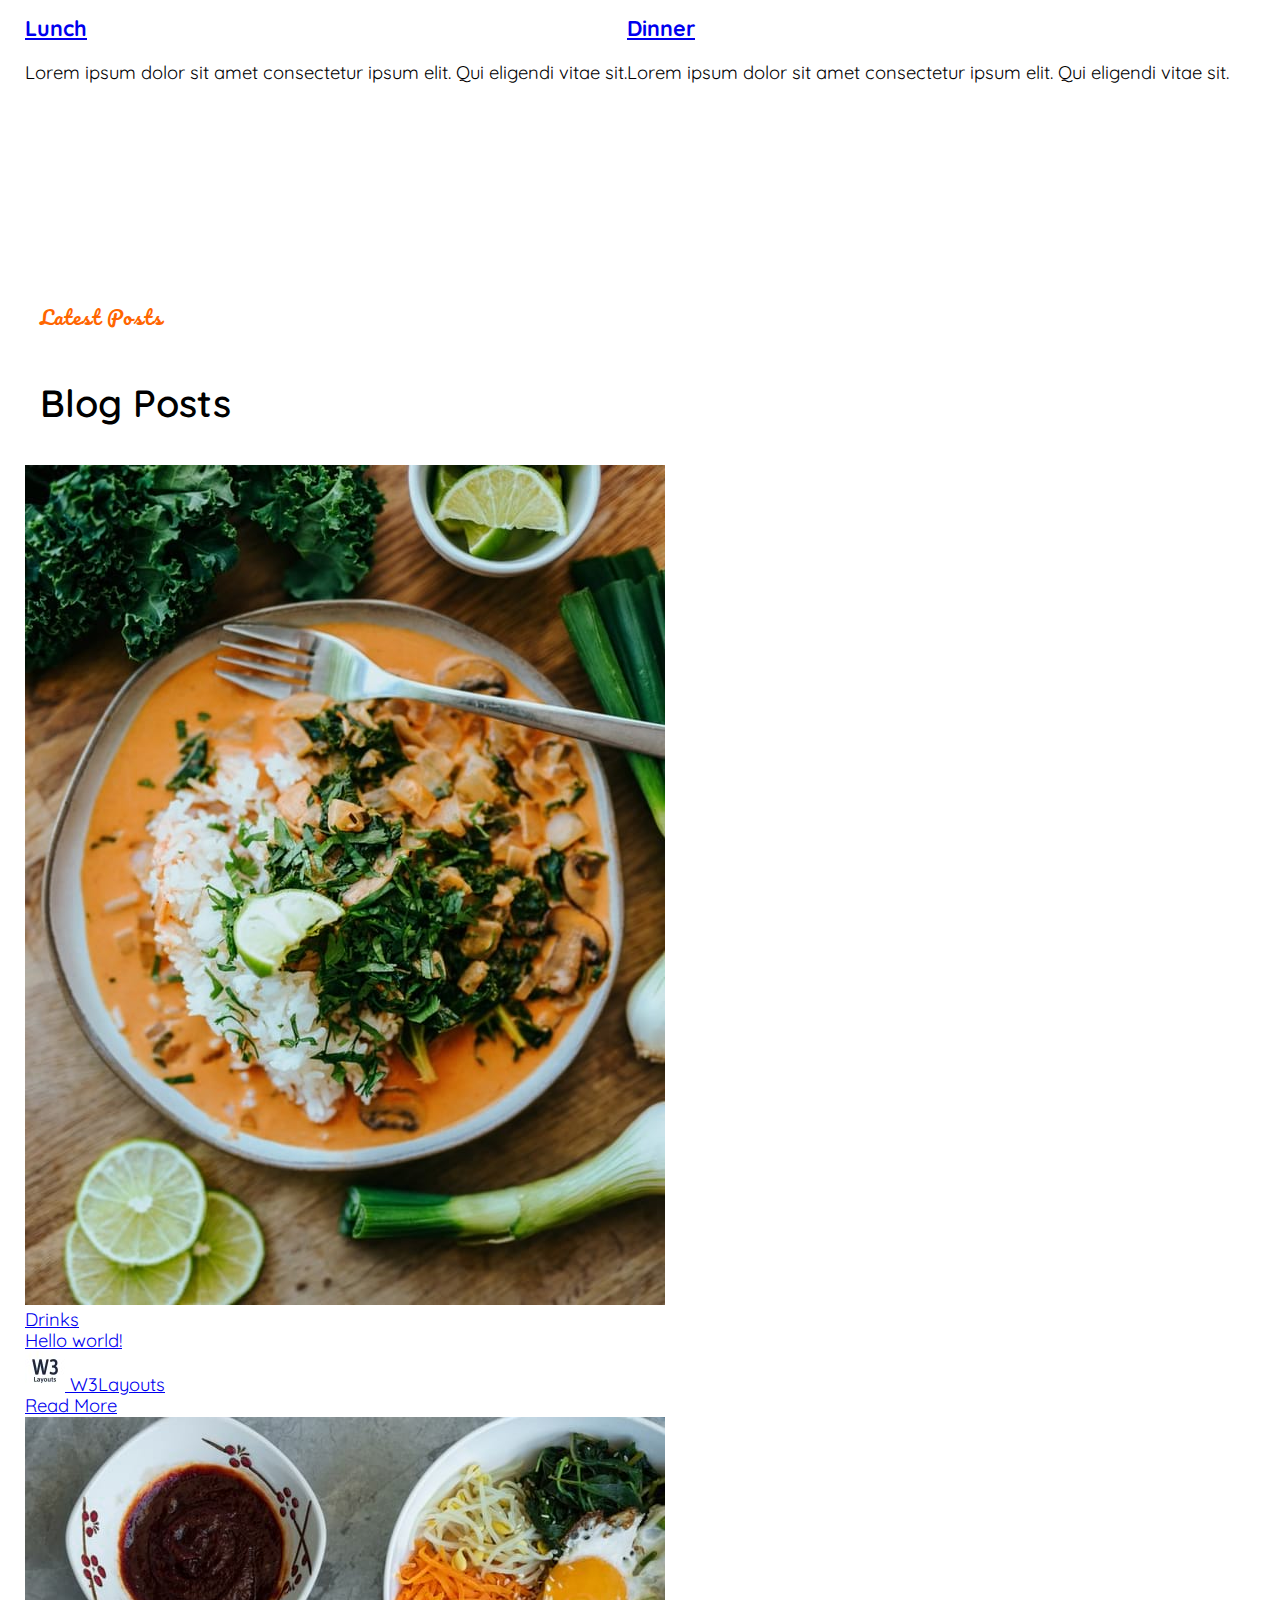
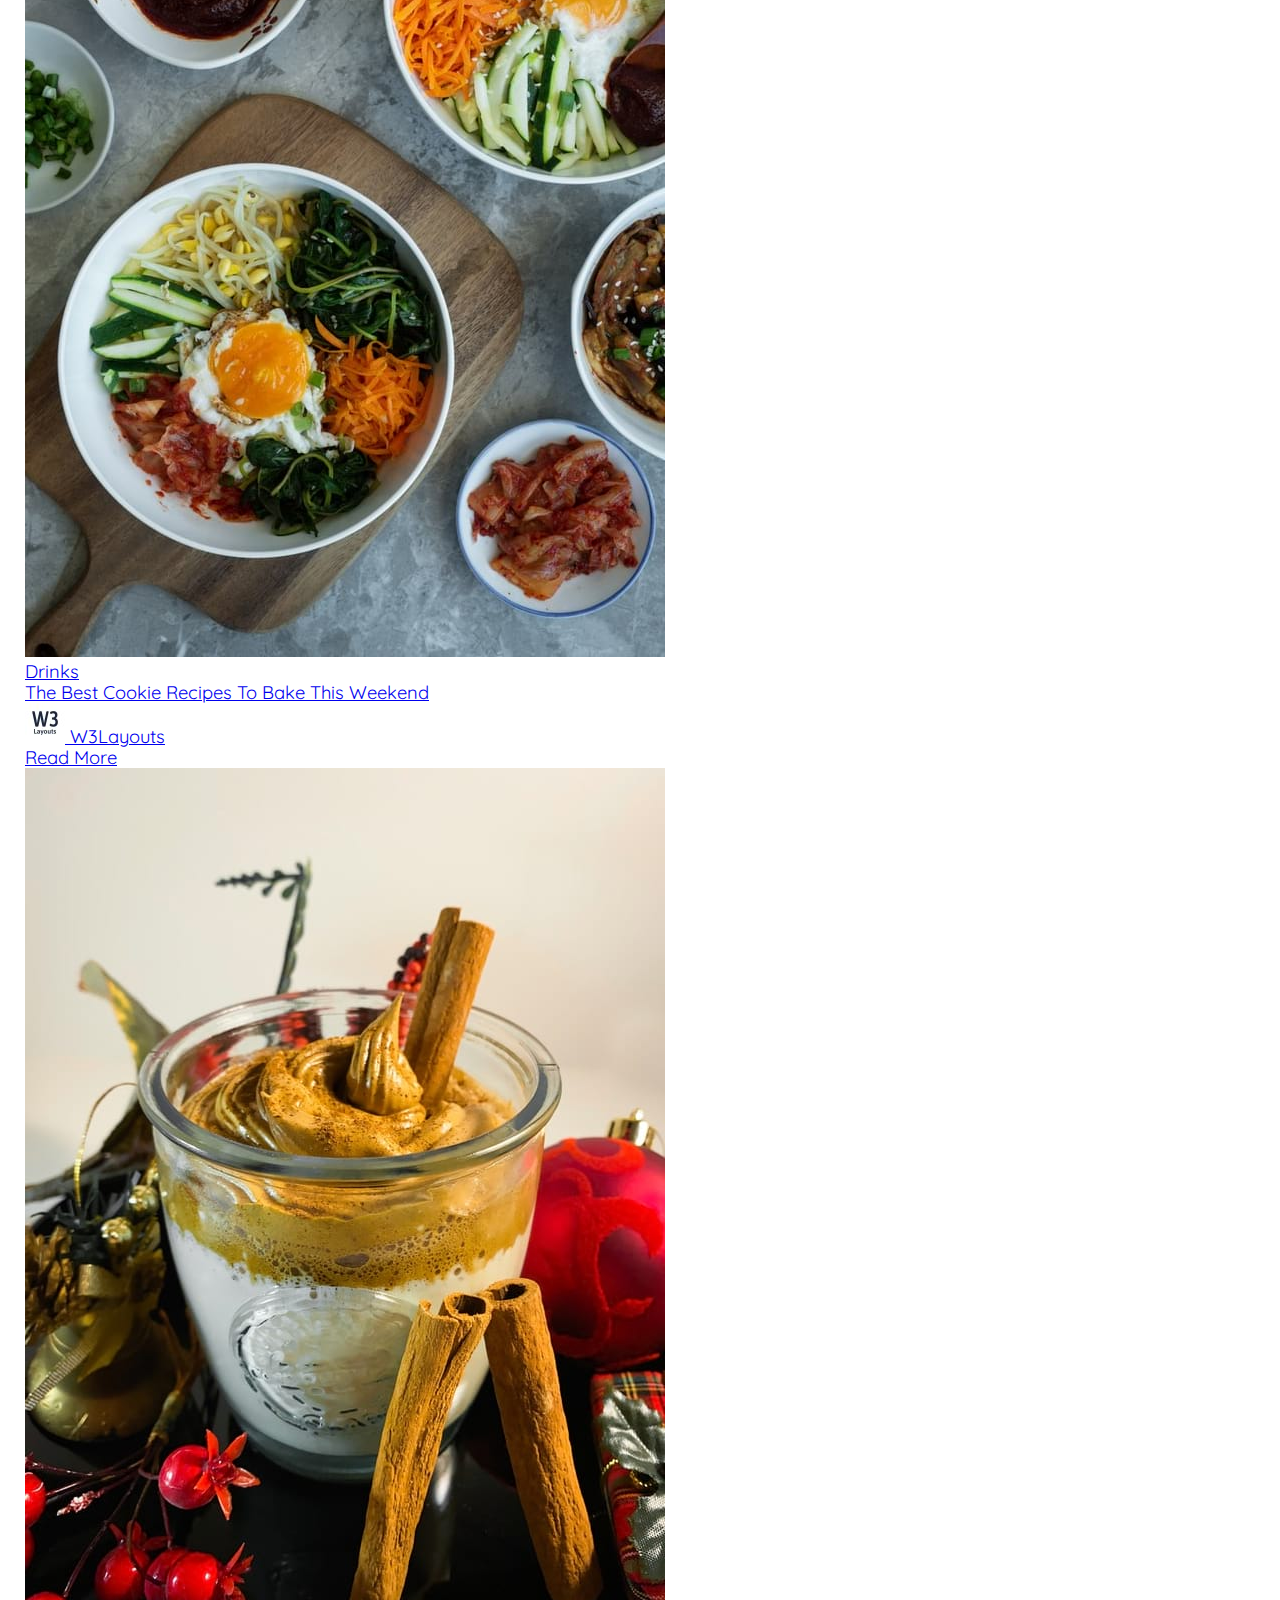
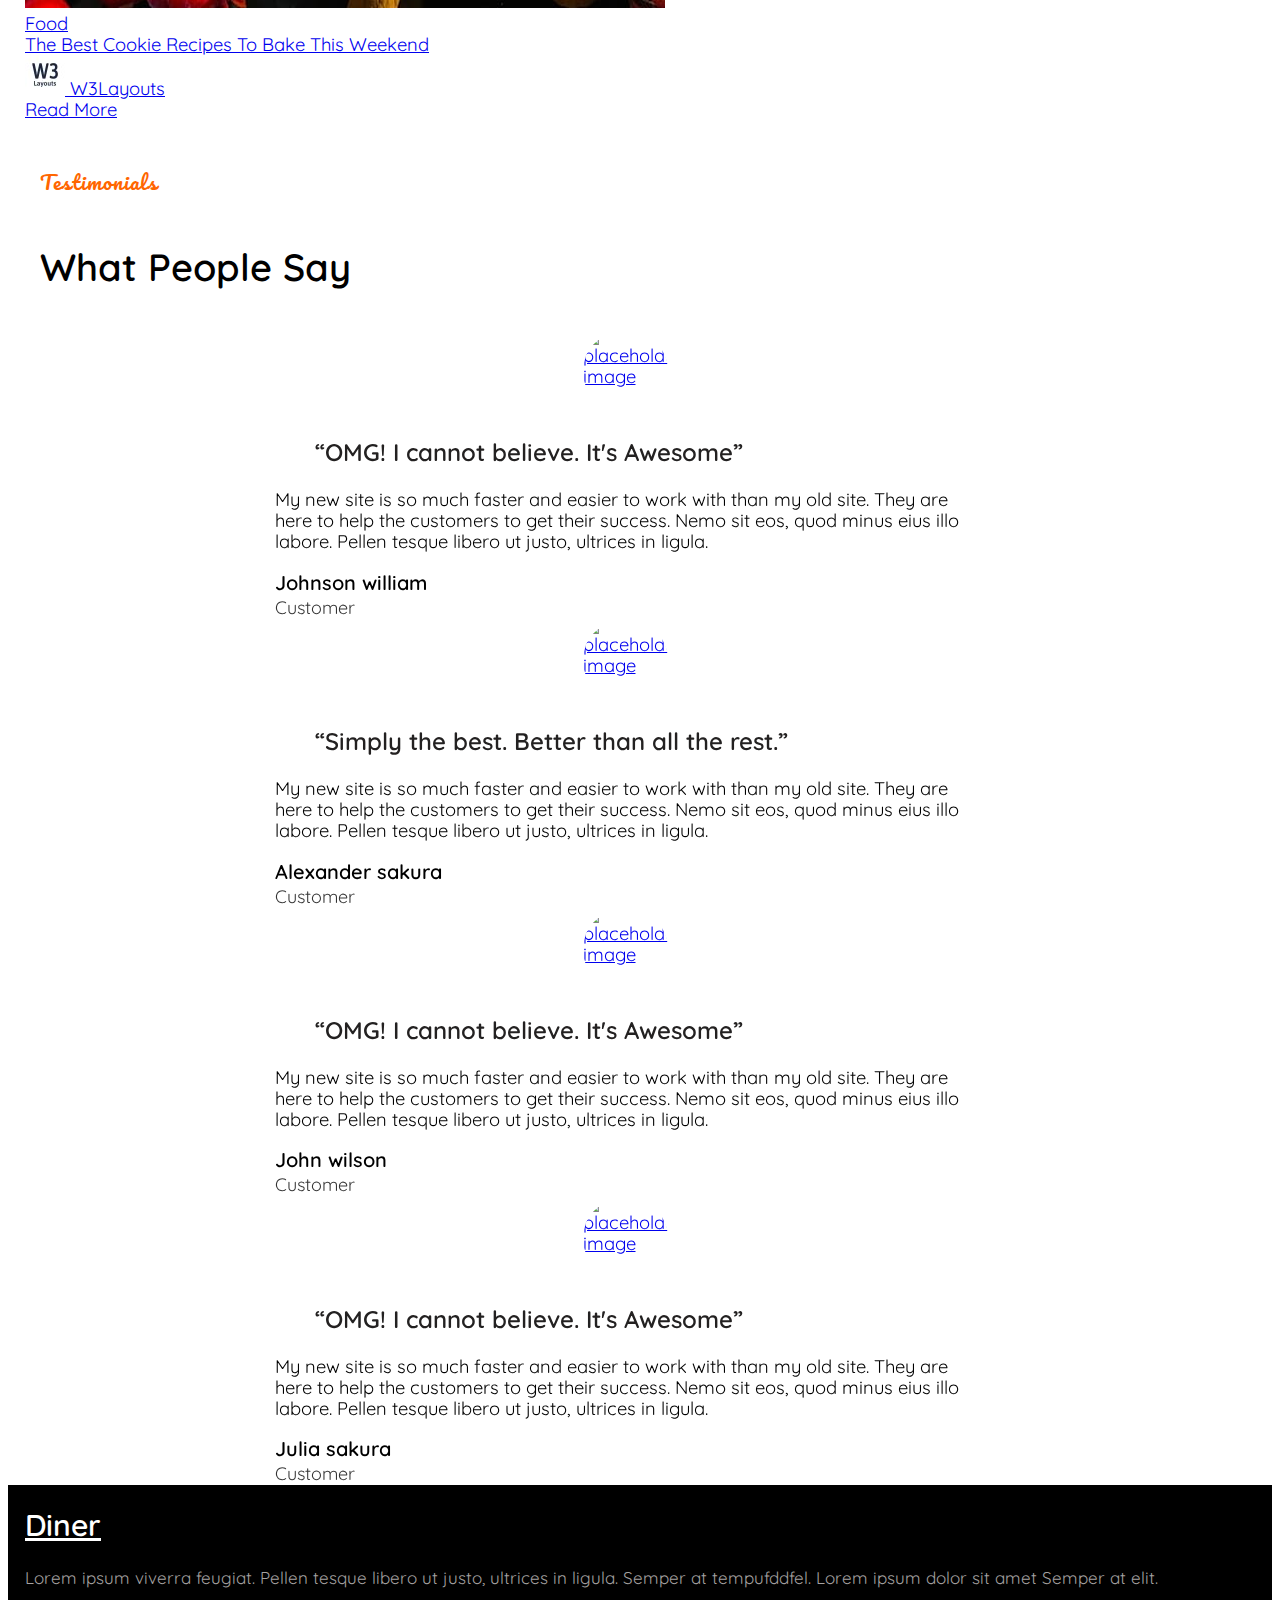
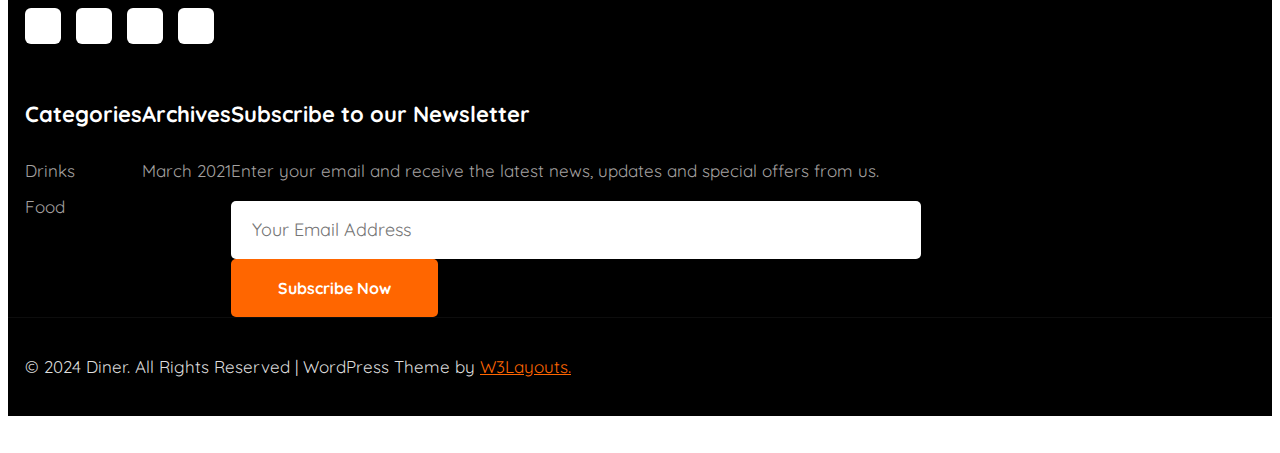
==== commit e28f0026: "add code devphuc" ====
--- a/index.html
+++ b/index.html
@@ -23,6 +23,44 @@
     <!-- FontAwesome 6.2.0 CSS -->
     <!-- câu lệnh tạo ra: fa6-cdn  -->
     <!-- FontAwesome 6.2.0 CSS -->
+    <!-- link để lấy những icon pro -->
+    <link
+    rel="stylesheet"
+    data-purpose="Layout StyleSheet"
+    title="Web Awesome"
+    href="/css/app-wa-a60ddbceb7292f11c9e430d067b1eb9f.css?vsn=d"
+  >
+
+    <link
+      rel="stylesheet"
+      href="https://site-assets.fontawesome.com/releases/v6.5.2/css/all.css"
+    >
+
+    <link
+      rel="stylesheet"
+      href="https://site-assets.fontawesome.com/releases/v6.5.2/css/sharp-thin.css"
+    >
+
+    <link
+      rel="stylesheet"
+      href="https://site-assets.fontawesome.com/releases/v6.5.2/css/sharp-solid.css"
+    >
+
+    <link
+      rel="stylesheet"
+      href="https://site-assets.fontawesome.com/releases/v6.5.2/css/sharp-regular.css"
+    >
+
+    <link
+      rel="stylesheet"
+      href="https://site-assets.fontawesome.com/releases/v6.5.2/css/sharp-light.css"
+    >
+    <!-- CDN animate min css -->
+    <link
+    rel="stylesheet"
+    href="https://cdnjs.cloudflare.com/ajax/libs/animate.css/4.1.1/animate.min.css"
+  />
+    <!-- link css -->
     <link
       rel="stylesheet"
       href="https://cdnjs.cloudflare.com/ajax/libs/font-awesome/6.2.0/css/all.min.css"
@@ -50,9 +88,11 @@
 crossorigin="anonymous"
 referrerpolicy="no-referrer"
 />
-
+<!-- Magnific Popup core CSS file -->
+<link rel="stylesheet" href="https://cdnjs.cloudflare.com/ajax/libs/magnific-popup.js/1.1.0/magnific-popup.min.css" integrity="sha512-+EoPw+Fiwh6eSeRK7zwIKG2MA8i3rV/DGa3tdttQGgWyatG/SkncT53KHQaS5Jh9MNOT3dmFL0FjTY08And/Cw==" crossorigin="anonymous" referrerpolicy="no-referrer" />
     <!-- link style.css -->
     <link rel="stylesheet" href="./css/style.css" />
+
     <!-- Icon web -->
     <link rel="shortcut icon" href="./img/w3layout.jpeg" type="image/x-icon" />
   </head>
@@ -76,28 +116,7 @@
     </form>
     </div>
     <i class="fa-regular fa-moon moon"></i>
-     
-
-
-
-      <div id="menu">
-  <ul>
-      <li><a href="./index.html">Home</a></li>
-      <li><a href="#">About</a></li>
-      <li><a href="#">Services</a></li>
-      <li><a href="#">Blog Posts</a></li>
-      <li><a href="./404page/index.html">404 page</a></li>
-      <li><a href="#">Elements</a></li>
-      <li><a href="./contact/index.html">Contact</a></li>
-      <li><a href="#">Landing page</a></li>
-  </ul>
-  
-</div>
-
-<div id="menuIcon">
-  <i class="fa-solid fa-bars bars"></i>
-</div>
-
+    <i class="fa-solid fa-bars bars"></i>
   </div>
 </nav>
 
@@ -112,9 +131,6 @@
           </a>
         </div>
 </div>
-
-
-
     </header>
     
     <section class="about">
@@ -162,7 +178,354 @@
     <section class="middle"></section>
     <section class="w3_stats" id="stats"></section>
     <section class="w3l-videohny" id="video"></section>
-    <section class="w3l-blogposts" id="blogs"></section>
+    
+  <!-- Homepage Whatnews-->
+  <section class="news">
+    <div class="container">
+      <div class="news-title">
+        <h6 class="title-sub">What's New</h6>
+        <h3 class="title-text">Popular Categories</h3>
+      </div>
+      <div class="news-card">
+        <div class="container text-center">
+          <div class="row row-cols-3">
+            <div class="col position-relative">
+              <div class="card-img">
+                <a href="#url">
+                  <img src="./img/g1.jpg" alt="">
+                </a>
+              </div>
+              <div class="card-info">
+                <a href="#url">
+                  <h4><b>Vegetarian</b></h4>
+                </a>
+                <h6>
+                  <span>$350</span>
+                </h6>
+              </div>
+              
+            </div>
+            <div class="col position-relative">
+              <div class="card-img">
+                <a href="#url">
+                  <img src="./img/g2.jpg" alt="">
+                </a>
+              </div>
+              <div class="card-info">
+                <a href="#url">
+                  <h4><b>Drinks</b></h4>
+                </a>
+                <h6>
+                  <span>$550</span>
+                </h6>
+              </div>
+            </div>
+            <div class="col position-relative">
+              <div class="card-img">
+                <a href="#url">
+                  <img src="./img/g3.jpg" alt="">
+                </a>
+              </div>
+              <div class="card-info">
+                <a href="#url">
+                  <h4><b>Lunch</b></h4>
+                </a>
+                <h6>
+                  <span>$650</span>
+                </h6>
+              </div>
+            </div>
+            <div class="col position-relative">
+              <div class="card-img">
+                <a href="#url">
+                  <img src="./img/g4.jpg" alt="">
+                </a>
+              </div>
+              <div class="card-info">
+                <a href="#url">
+                  <h4><b>Bakery</b></h4>
+                </a>
+                <h6>
+                  <span>$550</span>
+                </h6>
+              </div>
+            </div>
+            <div class="col position-relative">
+              <div class="card-img">
+                <a href="#url">
+                  <img src="./img/g5.jpg" alt="">
+                </a>
+              </div>
+              <div class="card-info">
+                <a href="#url">
+                  <h4><b>Desserts</b></h4>
+                </a>
+                <h6>
+                  <span>$750</span>
+                </h6>
+              </div>
+            </div>
+            <div class="col position-relative">
+              <div class="card-img">
+                <a href="#url">
+                  <img src="./img/g6.jpg" alt="">
+                </a>
+              </div>
+              <div class="card-info">
+                <a href="#url">
+                  <h4><b>Pizza</b></h4>
+                </a>
+                <h6>
+                  <span>$850</span>
+                </h6>
+              </div>
+            </div>
+          </div>
+        </div>
+      </div>
+    </div>
+  </section>
+  <!-- Homepage service -->
+  <section class="service">
+    <div class="container text-center">
+      <div class="row">
+        <div class="service-item col-6 col-sm-3">
+          <div class="service-icon">
+            <span><i class="fa-solid fa-users"></i>
+            </span>       
+           </div>
+           <div class="service-content">
+            <span>01</span>
+            <a href="#url">
+              <h3>Soup</h3>
+            </a>
+           </div>
+           <div class="service-text">
+            <p>Lorem ipsum dolor sit amet consectetur ipsum elit. Qui eligendi vitae sit.</p>
+           </div>
+        </div>
+        <div class="service-item col-6 col-sm-3">
+          <div class="service-icon">
+            <span><i class="fa-solid fa-shield-halved"></i>
+            </span>       
+           </div>
+           <div class="service-content">
+            <span>02</span>
+            <a href="#url">
+              <h3>Drinks</h3>
+            </a>
+           </div>
+           <div class="service-text">
+            <p>Lorem ipsum dolor sit amet consectetur ipsum elit. Qui eligendi vitae sit.</p>
+           </div>
+        </div>
+        <div class="service-item col-6 col-sm-3">
+          <div class="service-icon">
+            <span><i class="fa-light fa-temperature-list"></i>
+            </span>       
+          </div>
+         <div class="service-content">
+            <span>03</span>
+            <a href="#url">
+             <h3>Drinhks</h3>
+            </a>
+         </div>
+         <div class="service-text">
+          <p>Lorem ipsum dolor sit amet consectetur ipsum elit. Qui eligendi vitae sit.</p>
+         </div></div>
+      
+        <!-- Force next columns to break to new line -->
+        <div class="w-100"></div>
+      
+        <div class="service-item col-6 col-sm-3">
+          <div class="service-icon">
+            <span><i class="fa-solid fa-hands-asl-interpreting"></i>
+            </span>       
+          </div>
+          <div class="service-content">
+            <span>04</span>
+            <a href="#url">
+              <h3>Breakfast</h3>
+            </a>
+          </div>
+          <div class="service-text">
+            <p>Lorem ipsum dolor sit amet consectetur ipsum elit. Qui eligendi vitae sit.</p>
+          </div></div>
+          <div class="service-item col-6 col-sm-3">
+            <div class="service-icon">
+              <span><i class="fa-solid fa-paintbrush"></i>
+              </span>       
+            </div>
+            <div class="service-content">
+              <span>05</span>
+             <a href="#url">
+                <h3>Lunch</h3>
+              </a>
+            </div>
+            <div class="service-text">
+              <p>Lorem ipsum dolor sit amet consectetur ipsum elit. Qui eligendi vitae sit.</p>
+            </div>
+          </div>
+        <div class="service-item col-6 col-sm-3"><div class="service-icon">
+          <span><i class="fa-solid fa-eraser"></i>
+          </span>       
+         </div>
+         <div class="service-content">
+          <span>06</span>
+          <a href="#url">
+            <h3>Dinner</h3>
+          </a>
+         </div>
+         <div class="service-text">
+          <p>Lorem ipsum dolor sit amet consectetur ipsum elit. Qui eligendi vitae sit.</p>
+         </div></div>
+      </div>
+    </div>
+  </div>
+</section>
+    
+  
+
+<!-- home page video popup section -->
+<section class="w3l-videohny" id="video">
+  <div class="new-block py-5">
+    <div class="container py-lg-5 HomePageVideoPopup">
+      <div class="history-info position-relative">
+        <style>
+
+        </style>
+        <a href="#small-dialog" class="popup-with-zoom-anim play-view text-center pl-3">
+          <span class="video-play-icon">
+            <span class="fa fa-play"></span>
+          </span>
+        </a>
+      </div>
+
+      <!-- dialog itself, mfp-hide class is required to make dialog hidden -->
+      <div id="small-dialog" class="zoom-anim-dialog mfp-hide">
+        <iframe src="https://player.vimeo.com/video/305185528"  frameborder="0" allow="autoplay; fullscreen" allowfullscreen=""></iframe>
+      </div>
+    </div>
+  </div>
+</section>
+
+<!-- Homepage Blog post -->
+<section class="w3l-blogposts py-5" id="blogs">
+  <div class="container py-md-5 py-2 HomePageBlog">
+    <div class="header-title text-center">
+      <h6 class="title-subhny">Latest Posts</h6>
+      <h3 class="title-w3l">
+      Blog Posts        </h3>
+    </div>
+    
+          <div class="row">
+      
+
+
+                    
+
+      <div class="col-lg-4 col-md-6 item mt-5">
+        <div class="card">
+          <div class="card-header p-0 position-relative">
+            <a href="https://wp.w3layouts.com/diner/2021/03/01/hello-world/">
+              <div class="post-thumbnail">
+                <img width="640" height="840" src="./img/g1.jpg" class="rounded-1" alt="">
+              </div>
+            </a>
+            <div class="post-pos">
+              <a href="https://wp.w3layouts.com/diner/category/drinks/" rel="category tag">Drinks</a>
+            </div>
+          </div>
+          <div class="card-body p-0 blog-details">
+            <a href="https://wp.w3layouts.com/diner/2021/03/01/hello-world/" class="blog-desc">Hello world!              </a>
+            <div class="p-footer mt-3">
+              <div class="p-meta-info">
+
+                <a href="https://wp.w3layouts.com/diner/author/w3layouts/" class="post-img-anchor">
+                  <img src="./img/w3layout.jpeg" alt="W3Layouts" >
+                </a>
+
+                 <a href="https://wp.w3layouts.com/diner/author/w3layouts/">W3Layouts</a>
+              </div>
+              <a href="https://wp.w3layouts.com/diner/2021/03/01/hello-world/" class="read">Read More <span class="fa fa-chevron-right ml-2" ></span></a>
+            </div>
+          </div>
+        </div>
+      </div>
+
+      
+
+      <div class="col-lg-4 col-md-6 item mt-5">
+        <div class="card">
+          <div class="card-header p-0 position-relative">
+            <a href="https://wp.w3layouts.com/diner/2021/03/01/the-best-cookie-recipes-to-bake-this-weekend-6/">
+              
+    <div class="post-thumbnail">
+      <img width="640" height="840" src="./img/g7.jpg" class="rounded-1" alt="">			
+    </div>
+
+                </a>
+            <div class="post-pos">
+              <a href="https://wp.w3layouts.com/diner/category/drinks/" rel="category tag">Drinks</a>
+            </div>
+          </div>
+          <div class="card-body p-0 blog-details">
+            <a href="https://wp.w3layouts.com/diner/2021/03/01/the-best-cookie-recipes-to-bake-this-weekend-6/" class="blog-desc">The Best Cookie Recipes To Bake This Weekend              </a>
+            <div class="p-footer mt-3">
+              <div class="p-meta-info">
+
+                <a href="https://wp.w3layouts.com/diner/author/w3layouts/">
+                  <img src="./img/w3layout.jpeg" alt="W3Layouts" >
+                </a>
+
+                 <a href="https://wp.w3layouts.com/diner/author/w3layouts/">W3Layouts</a>
+              </div>
+              <a href="https://wp.w3layouts.com/diner/2021/03/01/the-best-cookie-recipes-to-bake-this-weekend-6/" class="read">Read More <span class="fa fa-chevron-right ml-2"></span></a>
+            </div>
+          </div>
+        </div>
+      </div>
+
+      
+
+      <div class="col-lg-4 col-md-6 item mt-5">
+        <div class="card">
+          <div class="card-header p-0 position-relative">
+            <a href="https://wp.w3layouts.com/diner/2021/03/01/the-best-cookie-recipes-to-bake-this-weekend-5/">
+              
+    <div class="post-thumbnail">
+      <img width="640" height="840" src="./img/g5.jpg" class="rounded-1" alt="" >
+    </div>
+
+                </a>
+            <div class="post-pos">
+              <a href="https://wp.w3layouts.com/diner/category/food/" rel="category tag">Food</a> 
+            </div>
+          </div>
+          <div class="card-body p-0 blog-details">
+            <a href="https://wp.w3layouts.com/diner/2021/03/01/the-best-cookie-recipes-to-bake-this-weekend-5/" class="blog-desc">The Best Cookie Recipes To Bake This Weekend              </a>
+            <div class="p-footer mt-3">
+              <div class="p-meta-info">
+
+                <a href="https://wp.w3layouts.com/diner/author/w3layouts/">
+                  <img src="./img/w3layout.jpeg" alt="W3Layouts" >
+                </a>
+
+                 <a href="https://wp.w3layouts.com/diner/author/w3layouts/">W3Layouts</a>
+              </div>
+              <a href="https://wp.w3layouts.com/diner/2021/03/01/the-best-cookie-recipes-to-bake-this-weekend-5/" class="read">Read More <span class="fa fa-chevron-right ml-2"></span></a>
+            </div>
+          </div>
+        </div>
+      </div>
+
+              
+            
+
+    </div>
+
+  </div>
+</section>
 
     <!-- HomePage Testimonials -->
 <section class="w3l-clients w3l-agency-test" id="testimonials">
@@ -272,7 +635,7 @@
 </section>
 
 <!-- footer -->
-    <footer>
+<footer>
       <section class="w3l-footer-29-main">
         <div class="footer-29 py-5">
           <div class="container py-lg-4 DinerFooter">
@@ -295,11 +658,9 @@
 
                     <div id="categories-4" class="widget_categories"><h6 class="footer-title-29">Categories</h6>
               <div>
-                  <li class="cat-item cat-item-2"><a href="https://wp.w3layouts.com/diner/category/drinks/">Drinks</a>
-        </li>
-          <li class="cat-item cat-item-3"><a href="https://wp.w3layouts.com/diner/category/food/">Food</a>
-        </li>
-      </div>
+                  <li class="cat-item cat-item-2"><a href="https://wp.w3layouts.com/diner/category/drinks/">Drinks</a></li>
+                  <li class="cat-item cat-item-3"><a href="https://wp.w3layouts.com/diner/category/food/">Food</a></li>
+                </div>
         
               </div>
                   </div>
@@ -329,14 +690,7 @@
             </div>
             
           </section>
-          
-          
-          
-          
-          
-          
-                </div>
-      </section>
+
       <!-- copyright -->
   <section class="w3l-copyright">
     <div class="container">
@@ -345,16 +699,17 @@
             <p class="col-lg-8 copy-footer-29 CopyRights">© 2024            Diner.            All Rights Reserved |
                                     WordPress Theme by <a href="https://w3layouts.com/">W3Layouts.                          </a>
           </p>
-        
-        <div class="col-lg-4 footer-list-29">
-                </div>
-
-      </div>
-    </div>
-    </footer>
+      </div>
+    </div>
+  </section>
+</footer>
     
     <!-- backtotop -->
     <a href="#" class="backtotop"><i class="fa fa-angle-up"></i></a>
+        <!-- link index.js -->
+        <script src="./js/index.js" 
+        crossorigin="anonymous"
+        referrerpolicy="no-referrer"></script>
 <!-- cdn jquery -->
 <script
 src="https://cdnjs.cloudflare.com/ajax/libs/jquery/3.7.1/jquery.min.js"
@@ -362,6 +717,29 @@
 crossorigin="anonymous"
 referrerpolicy="no-referrer"
 ></script>
+<!-- Magnific Popup core JS file -->
+<script src="https://cdnjs.cloudflare.com/ajax/libs/magnific-popup.js/1.1.0/jquery.magnific-popup.min.js" integrity="sha512-IsNh5E3eYy3tr/JiX2Yx4vsCujtkhwl7SLqgnwLNgf04Hrt9BT9SXlLlZlWx+OK4ndzAoALhsMNcCmkggjZB1w==" crossorigin="anonymous" referrerpolicy="no-referrer"></script>
+<script>
+  $(document).ready(function () {
+    $('.popup-with-zoom-anim').magnificPopup({
+      type: 'inline',
+
+      fixedContentPos: false,
+      fixedBgPos: true,
+
+      overflowY: 'auto',
+
+      closeBtnInside: true,
+      preloader: false,
+
+      midClick: true,
+      removalDelay: 300,
+      mainClass: 'my-mfp-zoom-in'
+    });
+});
+
+</script>
+
     <!-- cdn owlcarousel2 js -->
     <script
       src="https://cdnjs.cloudflare.com/ajax/libs/OwlCarousel2/2.3.4/owl.carousel.min.js"
@@ -391,6 +769,7 @@
   })
 </script>
 <!-- //script for tesimonials carousel slider -->
+
   </body>
   <!-- Bootstrap JavaScript Libraries -->
     <script
@@ -404,16 +783,5 @@
       integrity="sha384-BBtl+eGJRgqQAUMxJ7pMwbEyER4l1g+O15P+16Ep7Q9Q+zqX6gSbd85u4mG4QzX+"
       crossorigin="anonymous"
     ></script>
-    <!-- bars  -->
-    <script>
-  document.getElementById("menuIcon").addEventListener("click", function() {
-    var menu = document.getElementById("menu");
-    if (menu.style.display === "none") {
-      menu.style.display = "inline-block";
-    } else {
-      menu.style.display = "none";
-    }
-  });
-</script>
 </html>
 
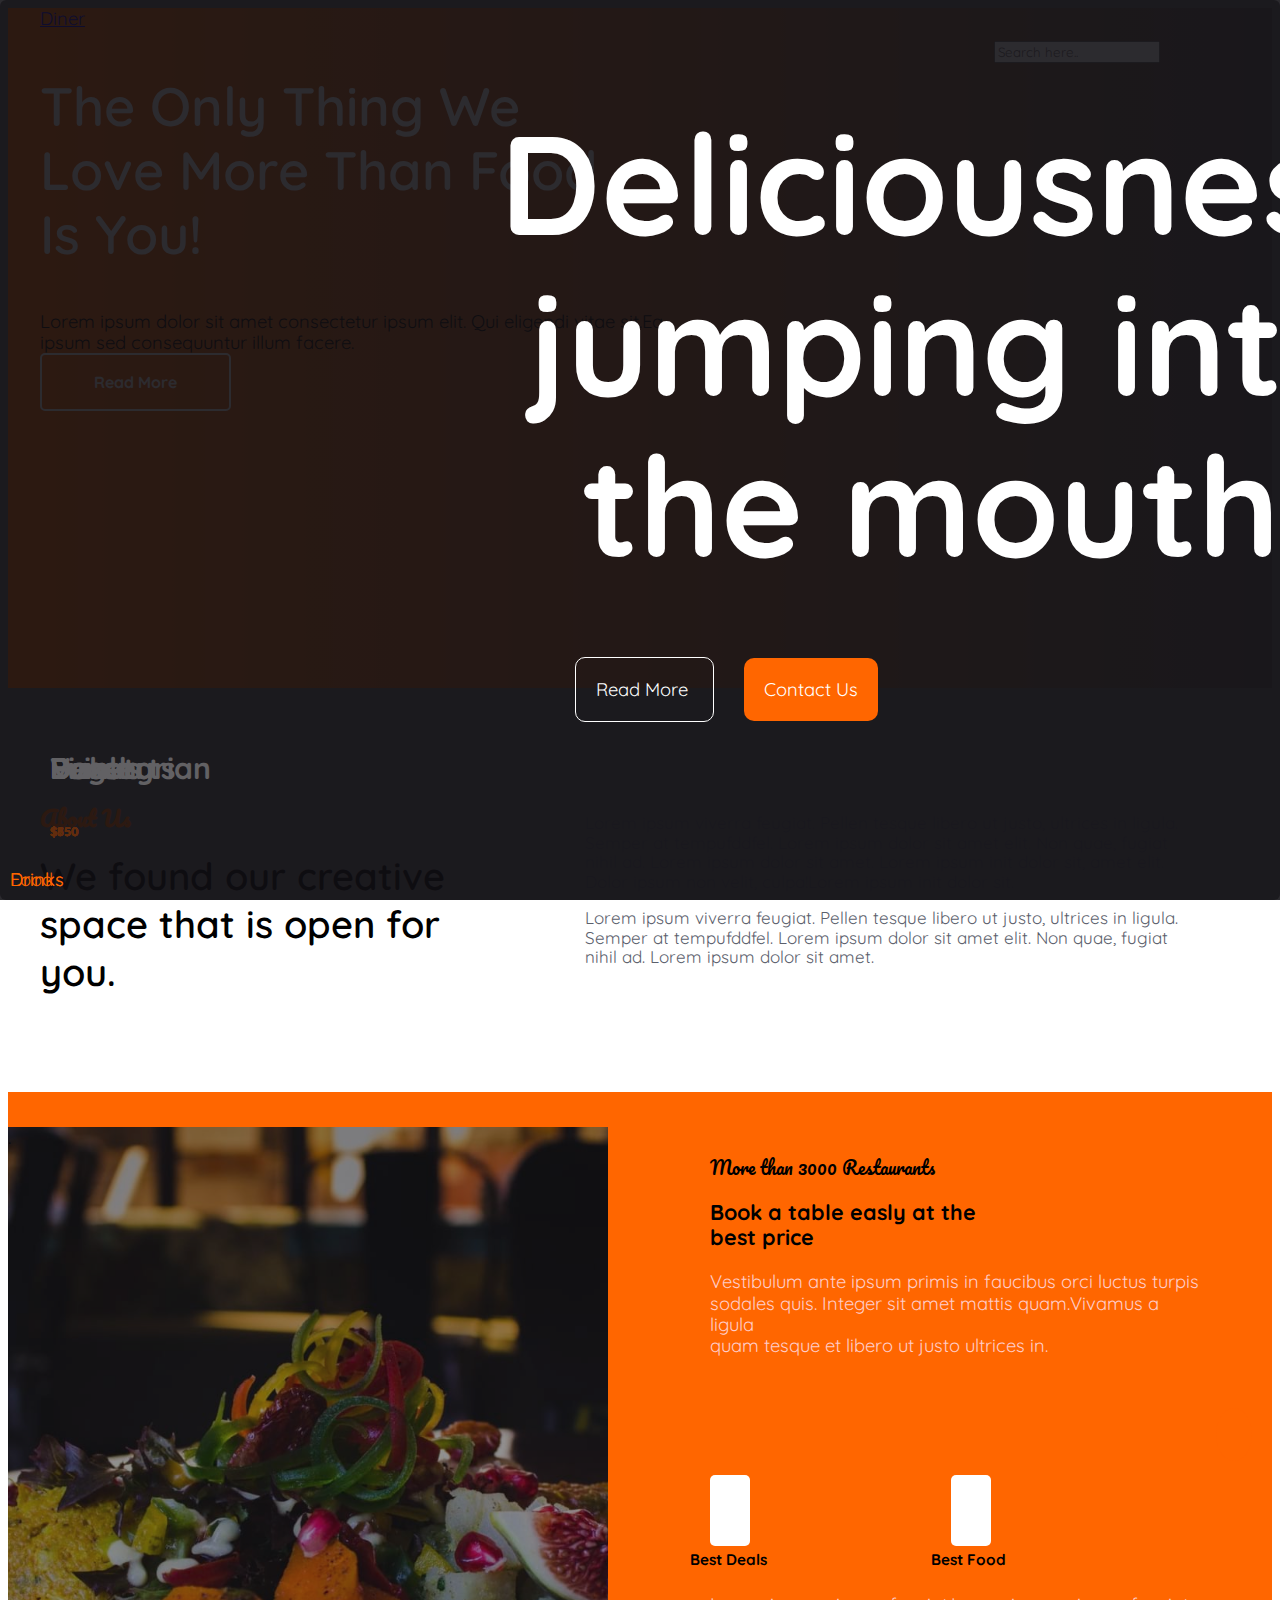
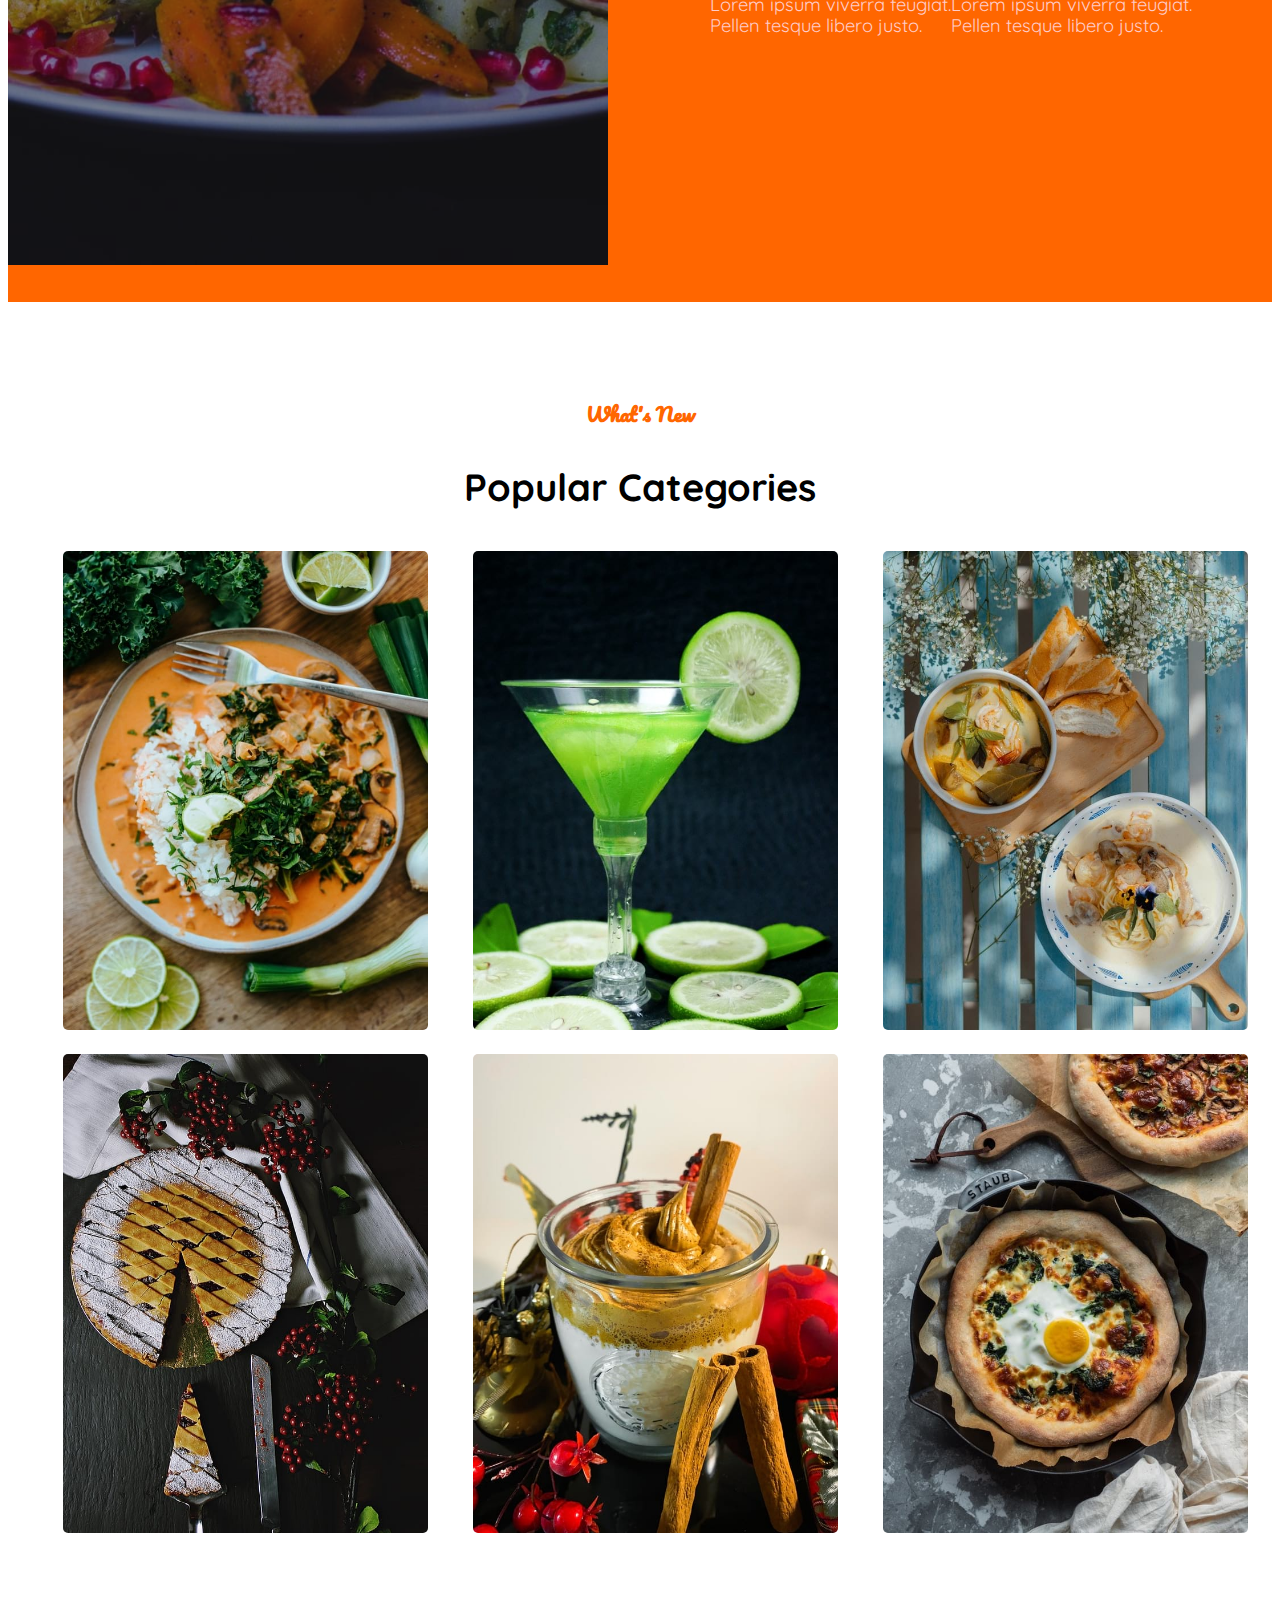
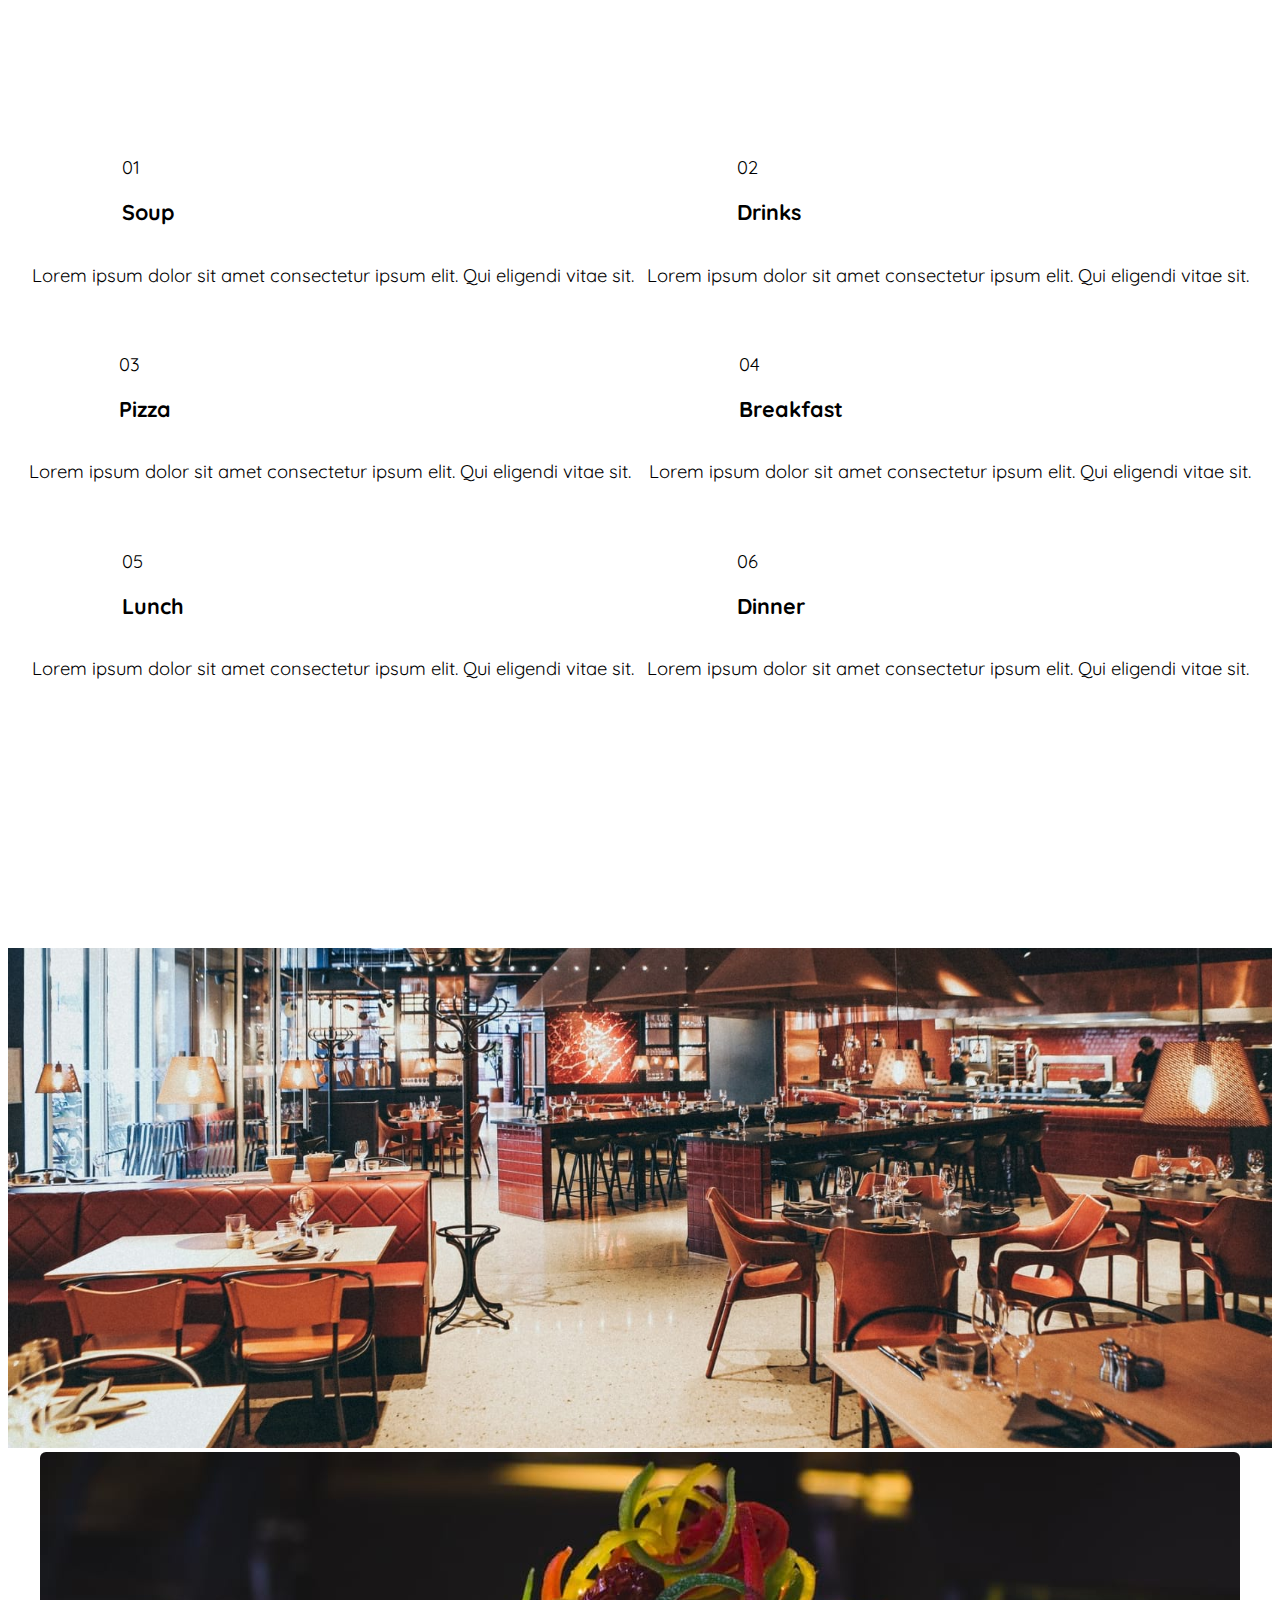
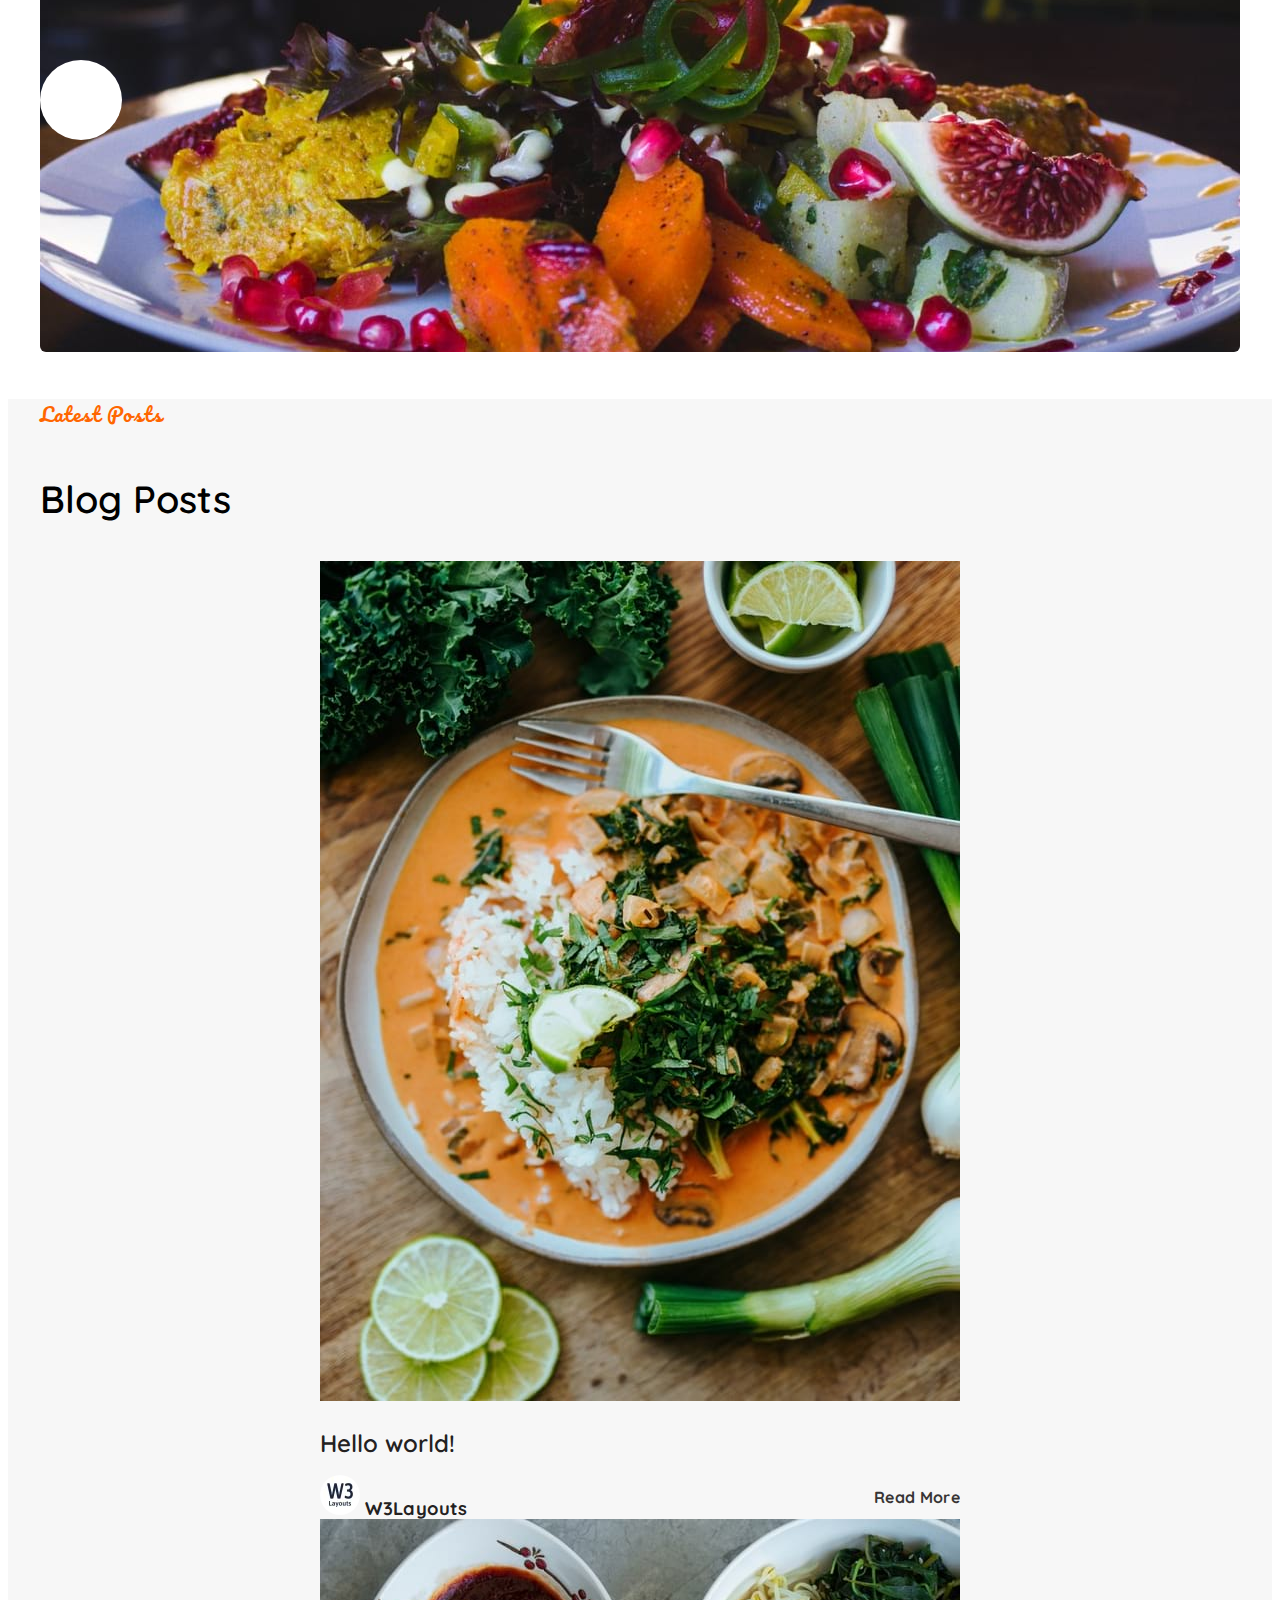
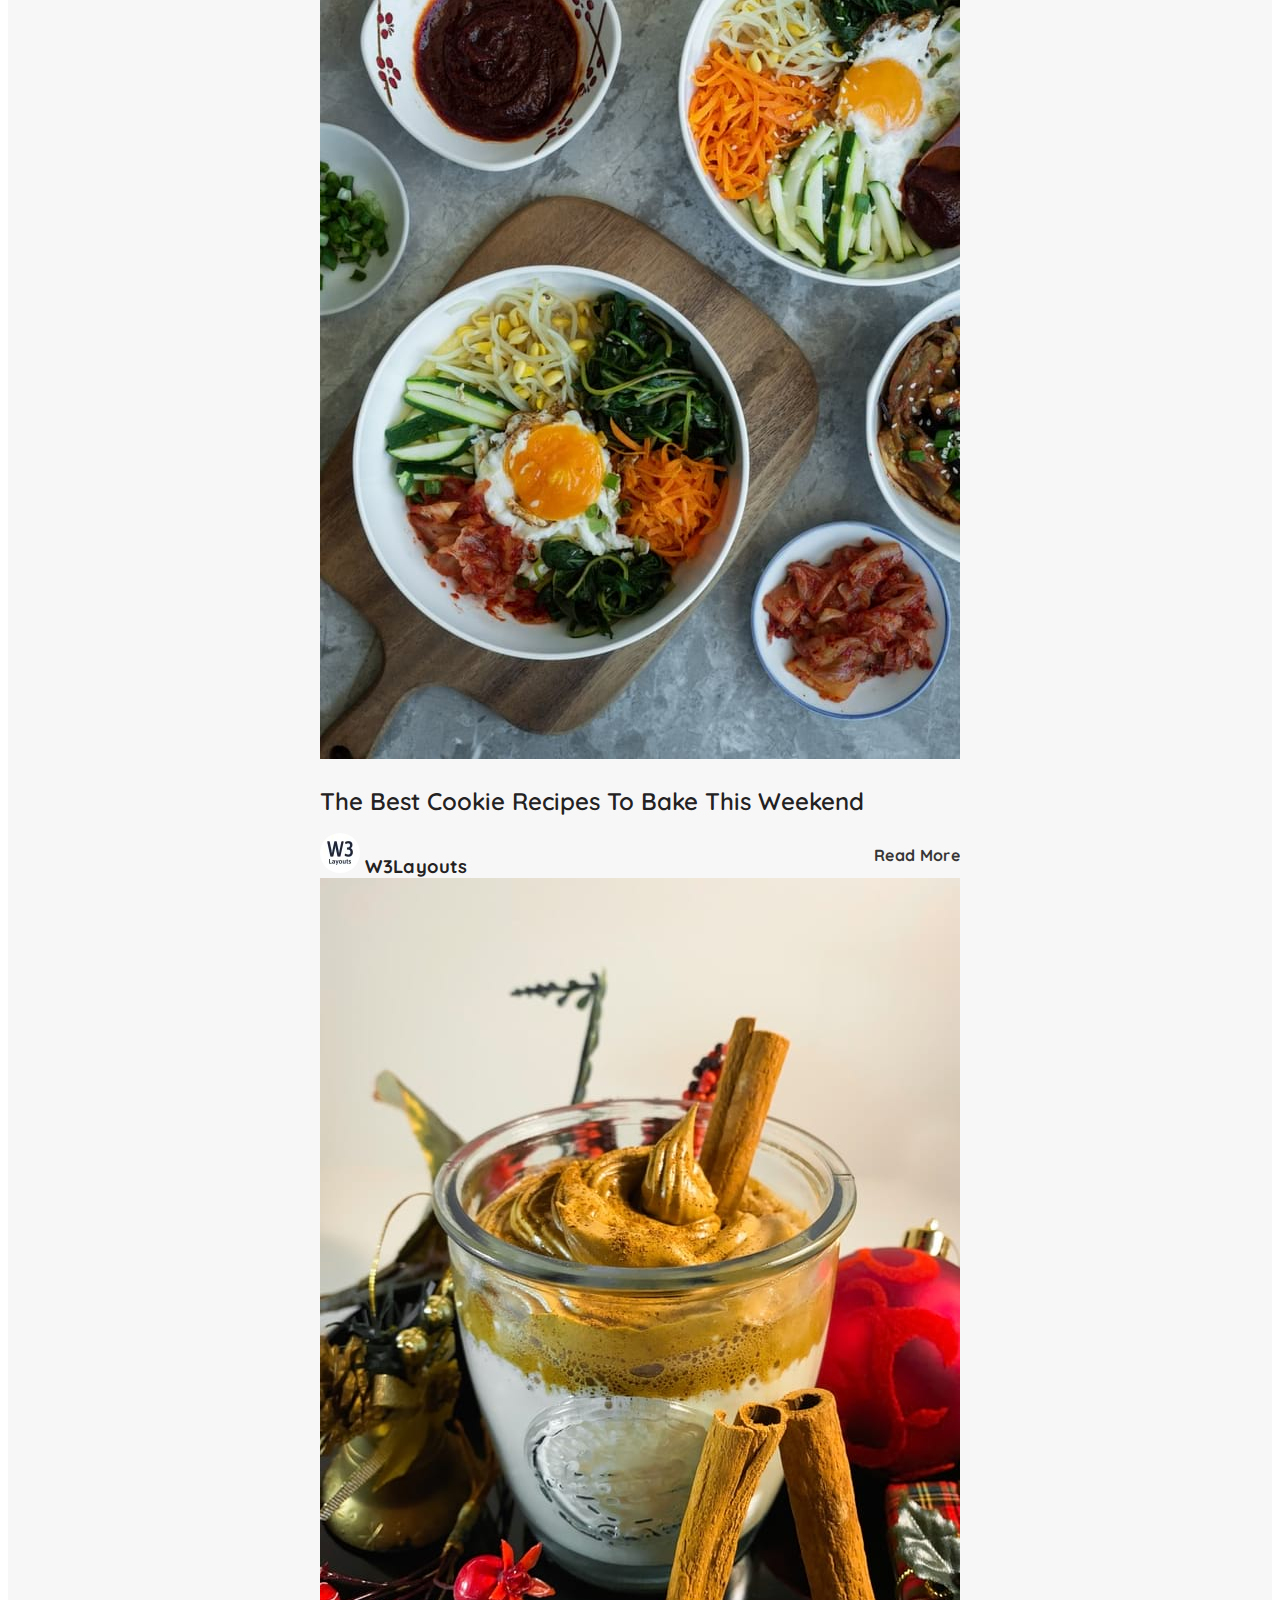
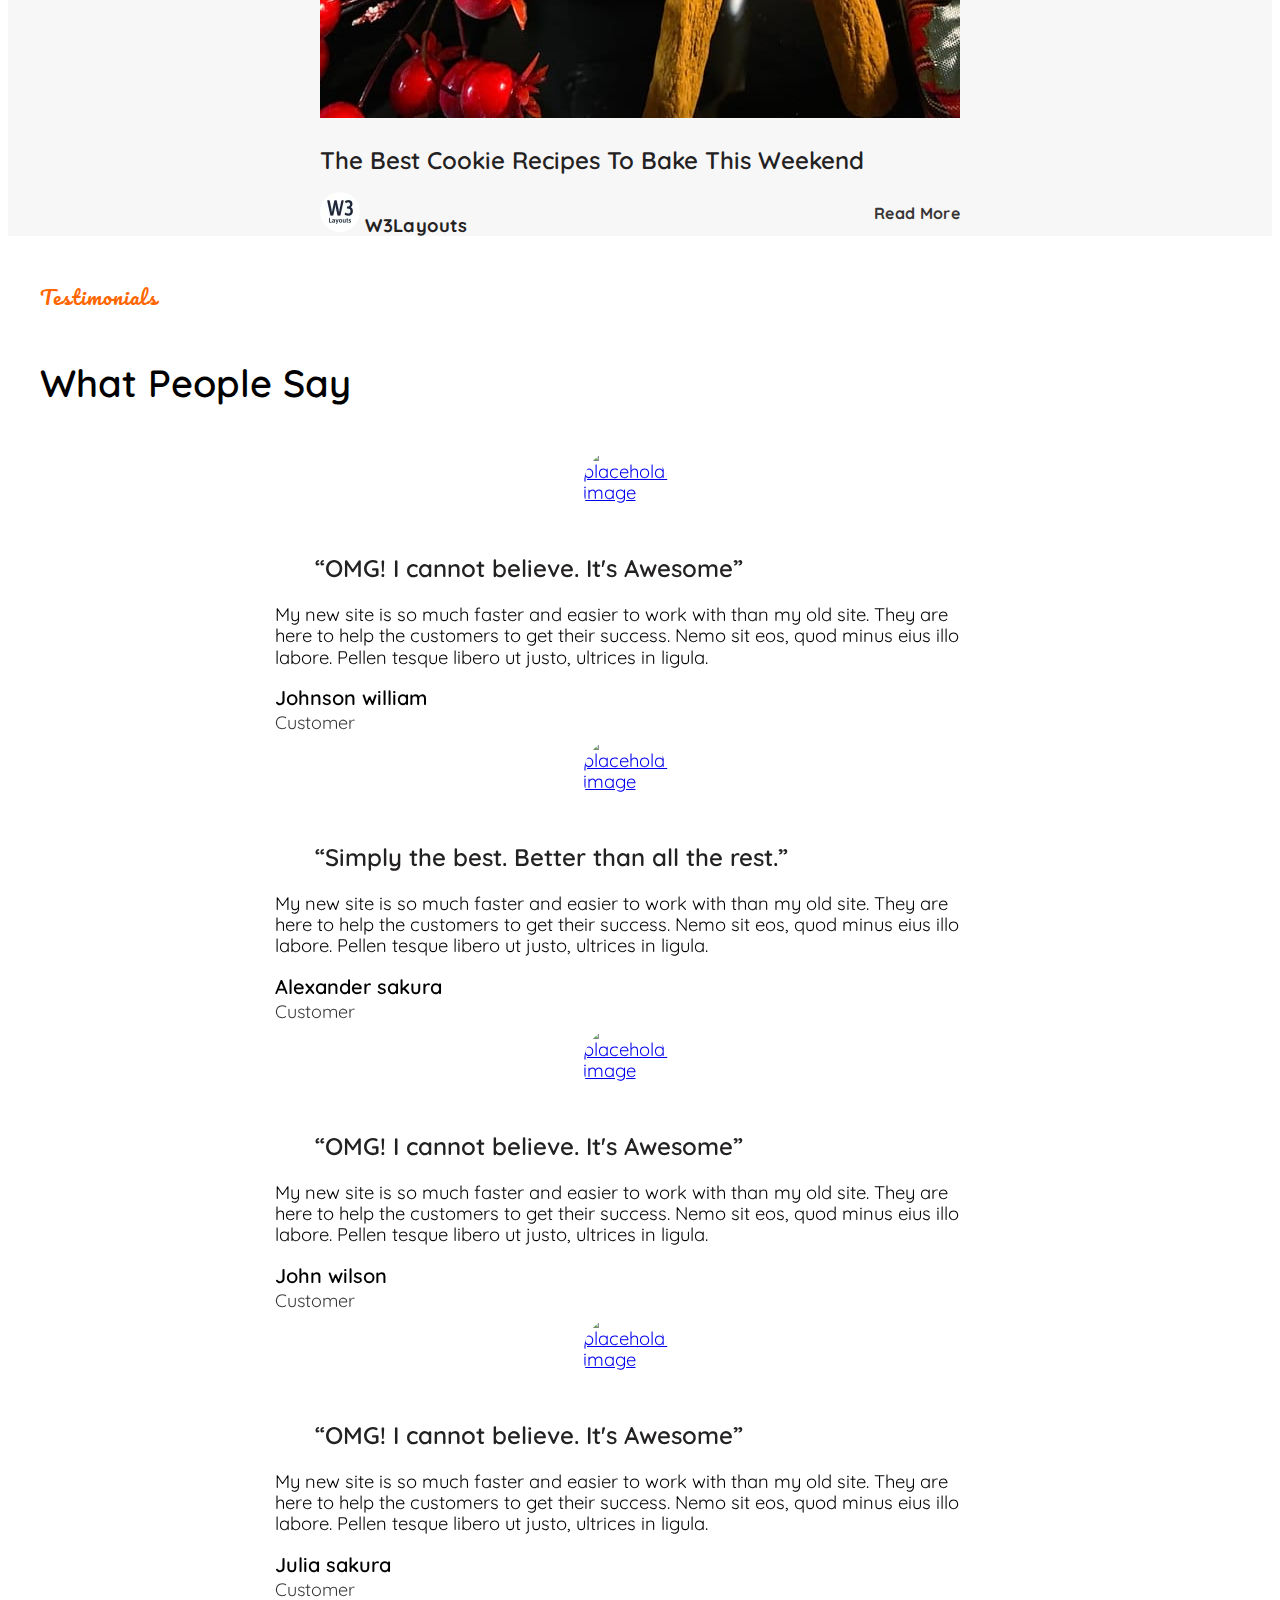
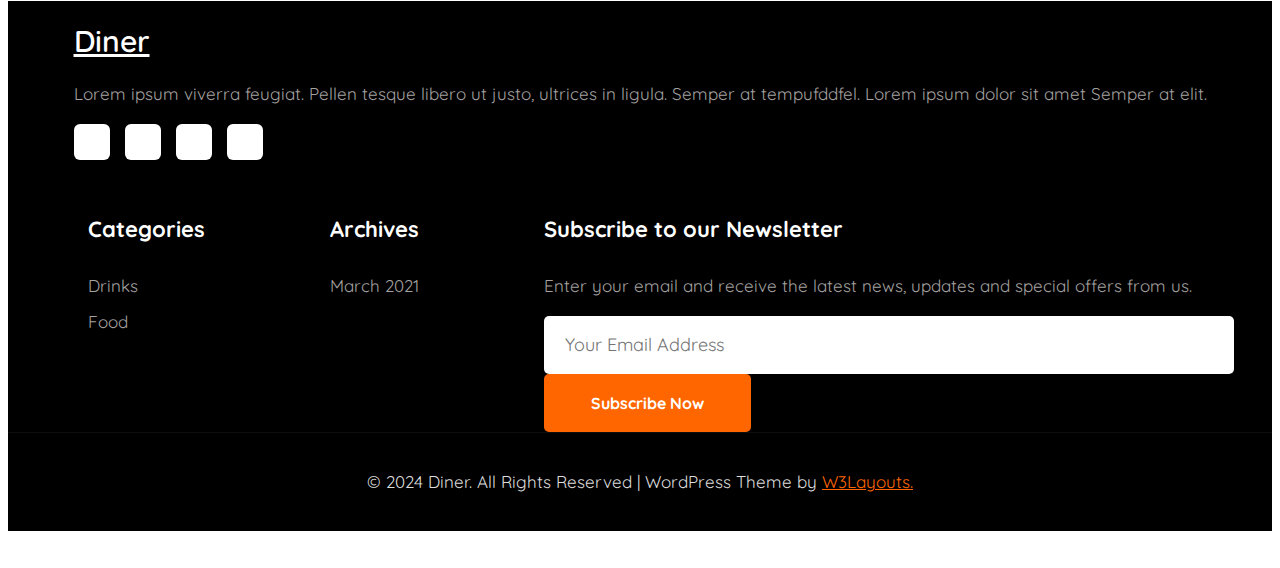
==== commit 47f78084: "anh hao oi fix giup em cai lop phu :(((" ====
--- a/index.html
+++ b/index.html
@@ -92,7 +92,8 @@
 <link rel="stylesheet" href="https://cdnjs.cloudflare.com/ajax/libs/magnific-popup.js/1.1.0/magnific-popup.min.css" integrity="sha512-+EoPw+Fiwh6eSeRK7zwIKG2MA8i3rV/DGa3tdttQGgWyatG/SkncT53KHQaS5Jh9MNOT3dmFL0FjTY08And/Cw==" crossorigin="anonymous" referrerpolicy="no-referrer" />
     <!-- link style.css -->
     <link rel="stylesheet" href="./css/style.css" />
-
+    <!-- link index.js -->
+    <link rel="stylesheet" href="./js/index.js">
     <!-- Icon web -->
     <link rel="shortcut icon" href="./img/w3layout.jpeg" type="image/x-icon" />
   </head>
@@ -103,22 +104,22 @@
       <div class="container">
 
         <nav class="navbar pt-4">
-  <div class="container-fluid text-white">
-    <div class="left">
-      <a href="#" class="navbar-brand text-white fs-2 fw-bold">Diner</a>
-    </div>
+        <div class="container-fluid text-white">
+        <div class="left">
+          <a href="#" class="navbar-brand text-white fs-2 fw-bold">Diner</a>
+        </div>
     
-    <div class="right">
-      <form   role="search">
-      <input class="form-control me-4 p-2 position-relative" type="search" placeholder="Search here.." aria-label="Search">
-      <i id="seach" class="fa-solid fa-magnifying-glass position-absolute "></i>
+        <div class="right">
+          <form   role="search">
+            <input class="form-control me-4 p-2 position-relative" type="search" placeholder="Search here.." aria-label="Search">
+            <i id="seach" class="fa-solid fa-magnifying-glass position-absolute "></i>
       
-    </form>
-    </div>
-    <i class="fa-regular fa-moon moon"></i>
-    <i class="fa-solid fa-bars bars"></i>
-  </div>
-</nav>
+          </form>
+        </div>
+        <i class="fa-regular fa-moon moon"></i>
+        <i class="fa-solid fa-bars bars"></i>
+      </div>
+      </nav>
 
 <!-- text -->
       <div class="banner_content text-white">
@@ -130,7 +131,7 @@
             <span class="fa-solid fa-angle-right"></span>
           </a>
         </div>
-</div>
+      </div>
     </header>
     
     <section class="about">
@@ -290,46 +291,52 @@
     <div class="container text-center">
       <div class="row">
         <div class="service-item col-6 col-sm-3">
-          <div class="service-icon">
-            <span><i class="fa-solid fa-users"></i>
-            </span>       
-           </div>
-           <div class="service-content">
-            <span>01</span>
-            <a href="#url">
-              <h3>Soup</h3>
-            </a>
-           </div>
+          <div class="serviceitem-title">
+            <div class="service-icon">
+              <span><i class="fa-solid fa-users"></i>
+              </span>       
+             </div>
+             <div class="service-content">
+              <span>01</span>
+              <a href="#url">
+                <h3>Soup</h3>
+              </a>
+             </div>
+          </div>
            <div class="service-text">
             <p>Lorem ipsum dolor sit amet consectetur ipsum elit. Qui eligendi vitae sit.</p>
            </div>
         </div>
         <div class="service-item col-6 col-sm-3">
-          <div class="service-icon">
-            <span><i class="fa-solid fa-shield-halved"></i>
-            </span>       
-           </div>
-           <div class="service-content">
-            <span>02</span>
-            <a href="#url">
-              <h3>Drinks</h3>
-            </a>
-           </div>
+          <div class="serviceitem-title">
+            <div class="service-icon">
+              <span><i class="fa-solid fa-shield-halved"></i>
+              </span>       
+             </div>
+             <div class="service-content">
+              <span>02</span>
+              <a href="#url">
+                <h3>Drinks</h3>
+              </a>
+             </div>
+          </div>
            <div class="service-text">
             <p>Lorem ipsum dolor sit amet consectetur ipsum elit. Qui eligendi vitae sit.</p>
            </div>
         </div>
         <div class="service-item col-6 col-sm-3">
-          <div class="service-icon">
-            <span><i class="fa-light fa-temperature-list"></i>
-            </span>       
-          </div>
-         <div class="service-content">
-            <span>03</span>
-            <a href="#url">
-             <h3>Drinhks</h3>
-            </a>
-         </div>
+          <div class="serviceitem-title">
+            <div class="service-icon">
+              <span><i class="fa-light fa-temperature-list"></i>
+              </span>       
+            </div>
+           <div class="service-content">
+              <span>03</span>
+              <a href="#url">
+               <h3>Pizza</h3>
+              </a>
+           </div>
+          </div>
          <div class="service-text">
           <p>Lorem ipsum dolor sit amet consectetur ipsum elit. Qui eligendi vitae sit.</p>
          </div></div>
@@ -338,44 +345,51 @@
         <div class="w-100"></div>
       
         <div class="service-item col-6 col-sm-3">
-          <div class="service-icon">
-            <span><i class="fa-solid fa-hands-asl-interpreting"></i>
-            </span>       
-          </div>
-          <div class="service-content">
-            <span>04</span>
-            <a href="#url">
-              <h3>Breakfast</h3>
-            </a>
+          <div class="serviceitem-title">
+            <div class="service-icon">
+              <span><i class="fa-solid fa-hands-asl-interpreting"></i>
+              </span>       
+            </div>
+            <div class="service-content">
+              <span>04</span>
+              <a href="#url">
+                <h3>Breakfast</h3>
+              </a>
+            </div>
           </div>
           <div class="service-text">
-            <p>Lorem ipsum dolor sit amet consectetur ipsum elit. Qui eligendi vitae sit.</p>
+            <span><p>Lorem ipsum dolor sit amet consectetur ipsum elit. Qui eligendi vitae sit.</p></span>
           </div></div>
           <div class="service-item col-6 col-sm-3">
-            <div class="service-icon">
-              <span><i class="fa-solid fa-paintbrush"></i>
-              </span>       
-            </div>
-            <div class="service-content">
-              <span>05</span>
-             <a href="#url">
-                <h3>Lunch</h3>
-              </a>
+            <div class="serviceitem-title">
+              <div class="service-icon">
+                <span><i class="fa-solid fa-paintbrush"></i>
+                </span>       
+              </div>
+              <div class="service-content">
+                <span>05</span>
+               <a href="#url">
+                  <h3>Lunch</h3>
+                </a>
+              </div>
             </div>
             <div class="service-text">
               <p>Lorem ipsum dolor sit amet consectetur ipsum elit. Qui eligendi vitae sit.</p>
             </div>
           </div>
-        <div class="service-item col-6 col-sm-3"><div class="service-icon">
-          <span><i class="fa-solid fa-eraser"></i>
-          </span>       
-         </div>
-         <div class="service-content">
-          <span>06</span>
-          <a href="#url">
-            <h3>Dinner</h3>
-          </a>
-         </div>
+        <div class="service-item col-6 col-sm-3">
+          <div class="serviceitem-title">
+            <div class="service-icon">
+              <span><i class="fa-solid fa-eraser"></i>
+              </span>       
+            </div>
+            <div class="service-content">
+              <span>06</span>
+              <a href="#url">
+                <h3>Dinner</h3>
+              </a>
+            </div>
+          </div>
          <div class="service-text">
           <p>Lorem ipsum dolor sit amet consectetur ipsum elit. Qui eligendi vitae sit.</p>
          </div></div>
@@ -383,7 +397,49 @@
     </div>
   </div>
 </section>
+<!-- Homepage middle-->
+<section class="middle position-relative">
+  <div class="middle-img">
+    <img src="./img/banner2.jpg" alt="">
+  </div>
+  <div class="middle-content">
+    <div class="middle-text">
+      <h1>Deliciousness jumping into<br> the mouth.</h1>
+    </div>
+    <div class="middle-button">
+      <a href="#url" class="btn-first">
+        <span>Read More<i class="fa-solid fa-chevron-right"></i></span>
+      </a>
+      <a href="#url" class="btn-second">
+        <span>Contact Us<i class="fa-solid fa-chevron-right"></i></span>
+      </a>
+    </div>
     
+  </div>
+</section>
+<!-- Homepage Counterup -->
+<!-- <sections class="counterup">
+  <div class="container">
+     <div class="counterup-content">
+        <div class="counterup-item">
+          <h3 class="counter">15,100</h3>
+          <span>Branches</span>
+        </div>
+        <div class="counterup-item">
+          <h3 class="counter">19,256</h3>
+          <span>Food Items</span>
+        </div>
+        <div class="counterup-item">
+          <h3 class="counter">12,100</h3>
+          <span>Chef</span>
+        </div>
+        <div class="counterup-item">
+          <h3 class="counter">2,560</h3>
+          <span>Happy<br> Customers</span>
+        </div>
+     </div>
+  </div>
+</sections> -->
   
 
 <!-- home page video popup section -->
@@ -706,10 +762,6 @@
     
     <!-- backtotop -->
     <a href="#" class="backtotop"><i class="fa fa-angle-up"></i></a>
-        <!-- link index.js -->
-        <script src="./js/index.js" 
-        crossorigin="anonymous"
-        referrerpolicy="no-referrer"></script>
 <!-- cdn jquery -->
 <script
 src="https://cdnjs.cloudflare.com/ajax/libs/jquery/3.7.1/jquery.min.js"
@@ -770,7 +822,7 @@
 </script>
 <!-- //script for tesimonials carousel slider -->
 
-  </body>
+  
   <!-- Bootstrap JavaScript Libraries -->
     <script
       src="https://cdn.jsdelivr.net/npm/@popperjs/core@2.11.8/dist/umd/popper.min.js"
@@ -783,5 +835,12 @@
       integrity="sha384-BBtl+eGJRgqQAUMxJ7pMwbEyER4l1g+O15P+16Ep7Q9Q+zqX6gSbd85u4mG4QzX+"
       crossorigin="anonymous"
     ></script>
+    <!-- conter up -->
+    <!-- <script src="https://cdnjs.cloudflare.com/ajax/libs/waypoints/4.0.1/jquery.waypoints.min.js" integrity="sha512-CEiA+78TpP9KAIPzqBvxUv8hy41jyI3f2uHi7DGp/Y/Ka973qgSdybNegWFciqh6GrN2UePx2KkflnQUbUhNIA==" crossorigin="anonymous" referrerpolicy="no-referrer"></script>
+    <script src="./js/countup/jquery.countup.js"></script>
+    <script>
+      $('.counter').countUp();
+    </script> -->
+  </body>
 </html>
 
--- a/css/style.css
+++ b/css/style.css
@@ -70,7 +70,6 @@
 }
 header .bars {
   cursor: pointer;
-  color: white;
 }
 header i {
   position: absolute;
@@ -103,30 +102,6 @@
   color: #ff6600;
   background-color: white;
 }
-/* bars  */
-#menu {
-  position: absolute;
-  left: 44%;
-}
-
-#menu ul {
-  list-style: none;
-  margin-top: 590px;
-}
-#menu ul li {
-  text-align: center;
-  padding-bottom: 20px;
-  transition: all 0.5s;
-}
-#menu ul li:hover a{
-  color: #ff6600;
-}
-#menu ul li a {
-  text-decoration: none;
-  color: white;
-  font-weight: 800;
-}
-
 /* About us */
 .about .about_content {
   display: flex;
@@ -153,6 +128,107 @@
   margin-left: 70px;
   font-size: 17px;
 }
+/* service */
+.service .serviceitem-title{
+  display: flex;
+}
+.service .service-item{
+  margin-bottom: 50px;
+
+}
+.service .service-icon i{
+  font-size: 28px;
+  padding: 20px;
+  margin: 10px 40px 10px 10px;
+  color: #ff6600;
+  transition: all 0.3s;
+}
+.service .service-content a{
+  text-decoration: none;
+}
+.row{
+  display: flex;
+  justify-content: space-around;
+}
+.service{
+  margin: 200px 0 200px 0;
+}
+.service-content a{
+  color:black;
+  transition: all 0.3s;
+}
+.service-content a:hover{
+  color: #ff6600;
+}
+.service .service-item:hover .service-icon i{
+  color: white;
+  background-color: #ff6600;
+  border-radius: 5px;
+}
+/* middle homepage */
+.middle .middle-img img{
+  width:100% ;
+  height: 500px;
+  object-fit: cover;
+}
+.middle::before{
+  content: "";
+  background: rgb(16 15 19 / 66%); 
+  position: absolute;
+  top:  0;
+  min-height: 100%;
+  left: 0;
+  right: 0;
+
+}
+.middle .middle-content{
+  position: absolute;
+  align-items: center;
+  left: 500px;
+  bottom: 150px;
+}
+.middle .middle-text{
+  color: white;
+  font-size: 70px;
+  text-align: center;
+}
+.middle .middle-button{
+  margin: 50px 60px;
+}
+.middle .middle-button a{
+  text-decoration: none;
+  color: white;
+  padding: 20px;
+  margin: 500px 15px;
+  border-radius: 10px;
+}
+.middle .btn-first{
+  transition: all 0.3s;
+  border: 1px solid white;
+}
+.middle .btn-first:hover {
+  color: #ff6600;
+  background-color: white;
+}
+.middle .btn-second{
+  background-color: #ff6600;
+}
+.middle .btn-second:hover {
+  opacity: 0.7;
+}
+/* counterup */
+/* .counterup-content{
+  display: flex;
+  justify-content: space-around;
+  position: absolute;
+  top: 200px;
+}
+.counterup-item{
+  padding: 80px;
+  background-color: black;
+  display: inline-block;
+} */
+
 /* book */
 .book .book_img {
   background-image: url(./../img/banner3.jpg);
@@ -162,7 +238,6 @@
   display: block;
   width: 100%;
   position: relative;
-  height: 100%;
 }
 .book .book_img {
   grid-row: 1 / 3;
@@ -182,7 +257,7 @@
   grid-template-columns: repeat(2, 1fr);
   grid-template-rows: repeat(2, 1fr);
   background-color: #ff6600;
-  height: 100%;
+  height: 90vh;
 }
 .book p {
   color: #ffccc9;
@@ -210,10 +285,6 @@
 .book .book_bot h5 {
   margin-left: -20px;
 }
-/* .book .bot_left,
-.book .bot_right{
-height: 50%;
-} */
 .book .bot_left i,
 .book .bot_right i {
   transition: all 0.5s;
@@ -222,7 +293,194 @@
 .book .bot_right:hover i {
   color: #ffc600;
 }
+/* Homepage What's new */
+.news-title {
+  text-align: center;
+  margin-top: 100px;
+}
+.news-title .title-sub {
+  font-size: 20px;
+  color: #ff6600;
+  font-family: "Pacifico", cursive;
+  margin-bottom: 10px;
+}
+.news-title .title-text {
+  font-size: 38px;
+  line-height: 48px;
+  margin-bottom: 40px;
+}
+.news-card {
+  display: inline-block;
+}
+.card-img a img {
+  max-width: 365px;
+  height: 100%;
+  object-fit: cover;
+  border-radius: 5px;
+  margin-bottom: 20px;
+  transition: all 0.3s;
+}
+.card-img:hover a img {
+  opacity: 0.9;
+}
+.card-info {
+  position: absolute;
+  left: 50px;
+  bottom: 32px;
+  color: #ff6600;
+}
+.card-info a {
+  text-decoration: none;
+  color: white;
+  font-size: 30px;
+}
+/* home page video popup section */
+.new-block {
+  background: #fff;
+}
+.w3l-videohny .history-info {
+  background-image: url(./../img/banner3.jpg);
+  background-repeat: no-repeat;
+  background-position: center;
+  z-index: 1;
+  display: grid;
+  align-items: center;
+  min-height: 500px;
+  border-radius: 6px;
+}
+.w3l-videohny .history-info:before {
+  content: "";
+  background: rgb(16 15 19 / 60%);
+  position: absolute;
+  top: 0;
+  min-height: 100%;
+  left: 0;
+  right: 0;
+  z-index: -1;
+  border-radius: 6px;
+}
+.w3l-videohny span.video-play-icon {
+  display: inline-block;
+  width: 80px;
+  height: 80px;
+  font-size: 26px;
+  padding-left: 2px;
+  text-align: center;
+  line-height: 76px;
+  border-radius: 50%;
+  transition: 0.3s all;
+  animation: ripple 1s linear infinite;
+  color: #ff6600;
+  border: transparent;
+  background: #fff;
+}
+@keyframes ripple {
+  0% {
+    box-shadow: 0 0 0 0 rgb(255 255 255 / 25%),
+      0 0 0 10px rgb(255 255 255 / 25%), 0 0 0 20px rgb(255 255 255 / 25%);
+  }
+  100% {
+    box-shadow: 0 0 0 10px rgb(255 255 255 / 25%),
+      0 0 0 20px rgb(255 255 255 / 25%), 0 0 0 40px rgba(50, 100, 245, 0);
+  }
+}
+#small-dialog {
+  max-width: 750px;
+  margin: 40px auto;
+  position: relative;
+}
+div#small-dialog iframe {
+  width: 100%;
+  height: 420px;
+  display: block;
+  border-radius: 10px;
+}
+.mfp-hide {
+  display: none !important;
+}
+.mfp-close-btn-in .mfp-close {
+  color: #fff;
+}
+.mfp-close,
+.mfp-close:active {
+  top: -40px;
+}
+.w3l-videohny span.video-play-icon:hover {
+  transform: scale(1.2);
+  transition: 0.3s all;
+  background: #ff6600;
+  border: transparent;
+  color: #fff;
+}
 
+/* Homepage Blog post */
+.w3l-blogposts {
+  background: #f7f7f7;
+}
+.w3l-blogposts .card {
+  background-color: transparent;
+  border: none;
+}
+.w3l-blogposts .card .card-header:first-child {
+  border-radius: calc(0.25rem - 1px) calc(0.25rem - 1px) 0 0;
+}
+
+.post-thumbnail img {
+  width: 100%;
+  min-height: 100%;
+  object-fit: cover;
+  object-position: center;
+  display: block;
+  height: auto;
+  border-style: none;
+}
+.w3l-blogposts .post-pos {
+  position: absolute;
+  bottom: 10px;
+  left: 10px;
+}
+.w3l-blogposts a {
+  color: #ff6600;
+  text-decoration: none;
+}
+.w3l-blogposts a.blog-desc {
+  display: block;
+  font-size: 24px;
+  line-height: 34px;
+  font-weight: 600;
+  color: #232121;
+  margin-top: 25px;
+  margin-bottom: 15px;
+}
+.w3l-blogposts .p-footer {
+  display: grid;
+  grid-auto-flow: column;
+  justify-content: space-between;
+  align-items: center;
+}
+.w3l-blogposts .p-meta-info a {
+  font-weight: 700;
+  color: #232121;
+  letter-spacing: 0.02em;
+}
+.w3l-blogposts a.read {
+  text-transform: capitalize;
+  font-size: 16px;
+  font-weight: 700;
+  letter-spacing: 0.02em;
+  color: #232121;
+  opacity: 0.9;
+  transition: all 0.5s;
+}
+.w3l-blogposts a.read:hover {
+  color: #ff6600;
+}
+.w3l-blogposts .p-meta-info img {
+  width: 40px;
+  height: 40px;
+  overflow: hidden;
+  border-radius: 50%;
+}
 /* HomePage Testimonials */
 .title-subhny {
   font-size: 20px;
@@ -321,6 +579,7 @@
   margin-right: -15px;
   margin-left: -15px;
 }
+/* -----------------------------Phúc------------------------------------- */
 .w3l-footer-29-main h6.footer-title-29 {
   font-size: 22px;
   line-height: 28px;
@@ -390,7 +649,6 @@
   bottom: 50px;
   left: 9999px;
   margin-right: 20px;
-  place-self: start end;
   margin-top: calc(100vh + var(--offset));
   /* visual styling */
   border-radius: 50%;
@@ -509,7 +767,6 @@
   .about .content_left span br {
     display: none;
   }
-  /* book  */
   .book {
     display: inline-block;
     height: 70vh;
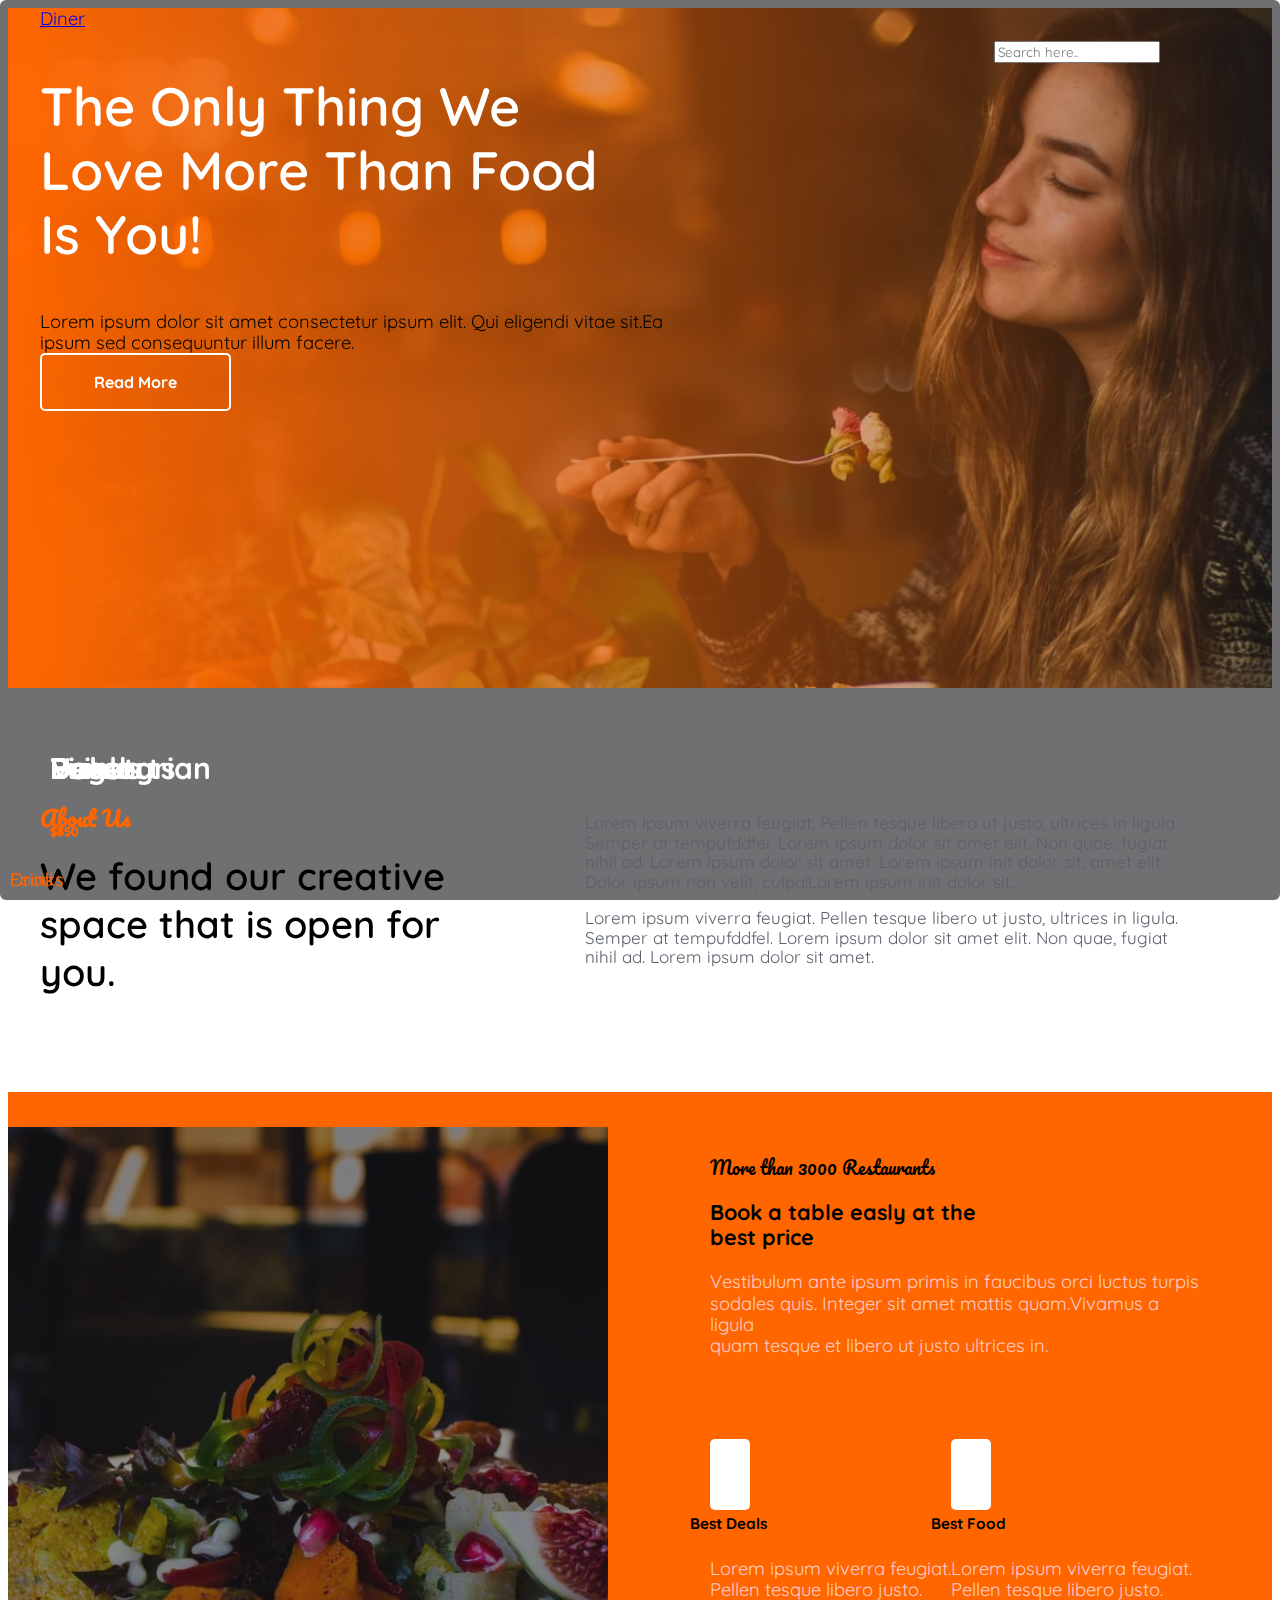
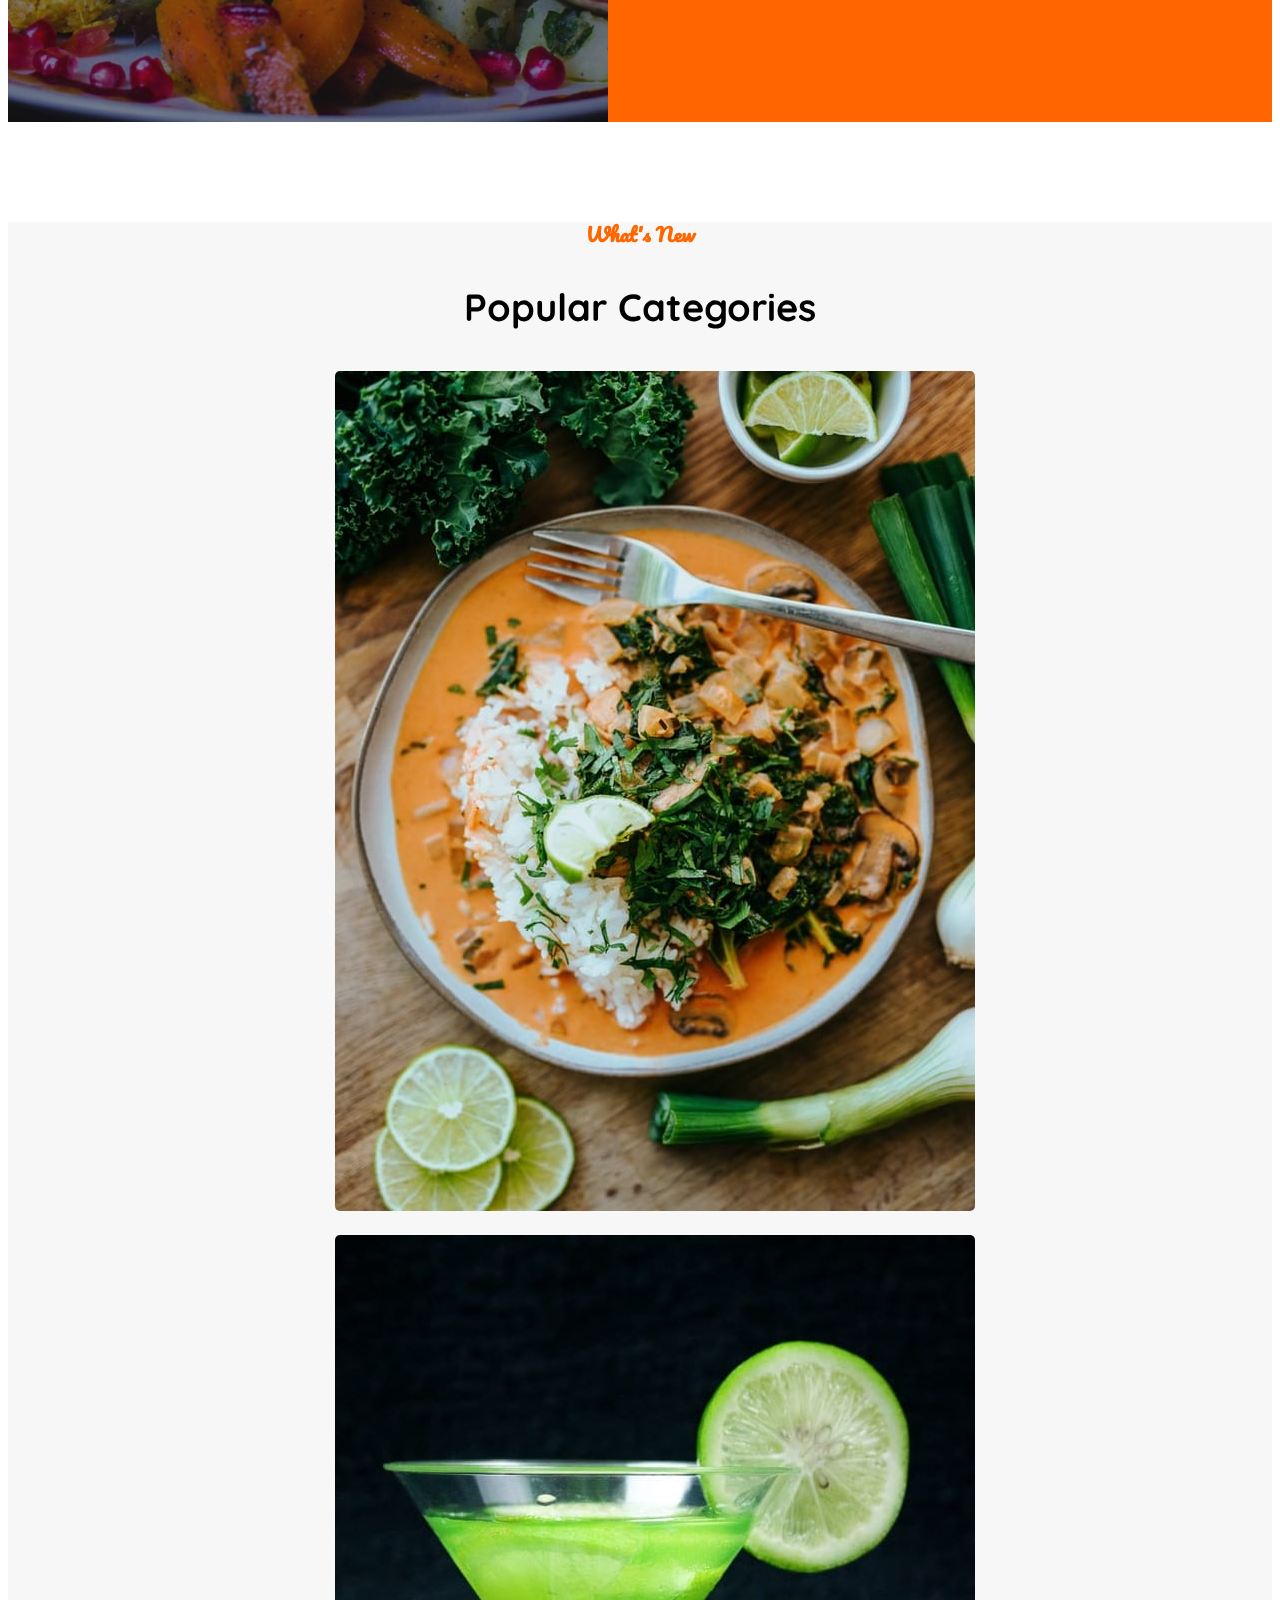
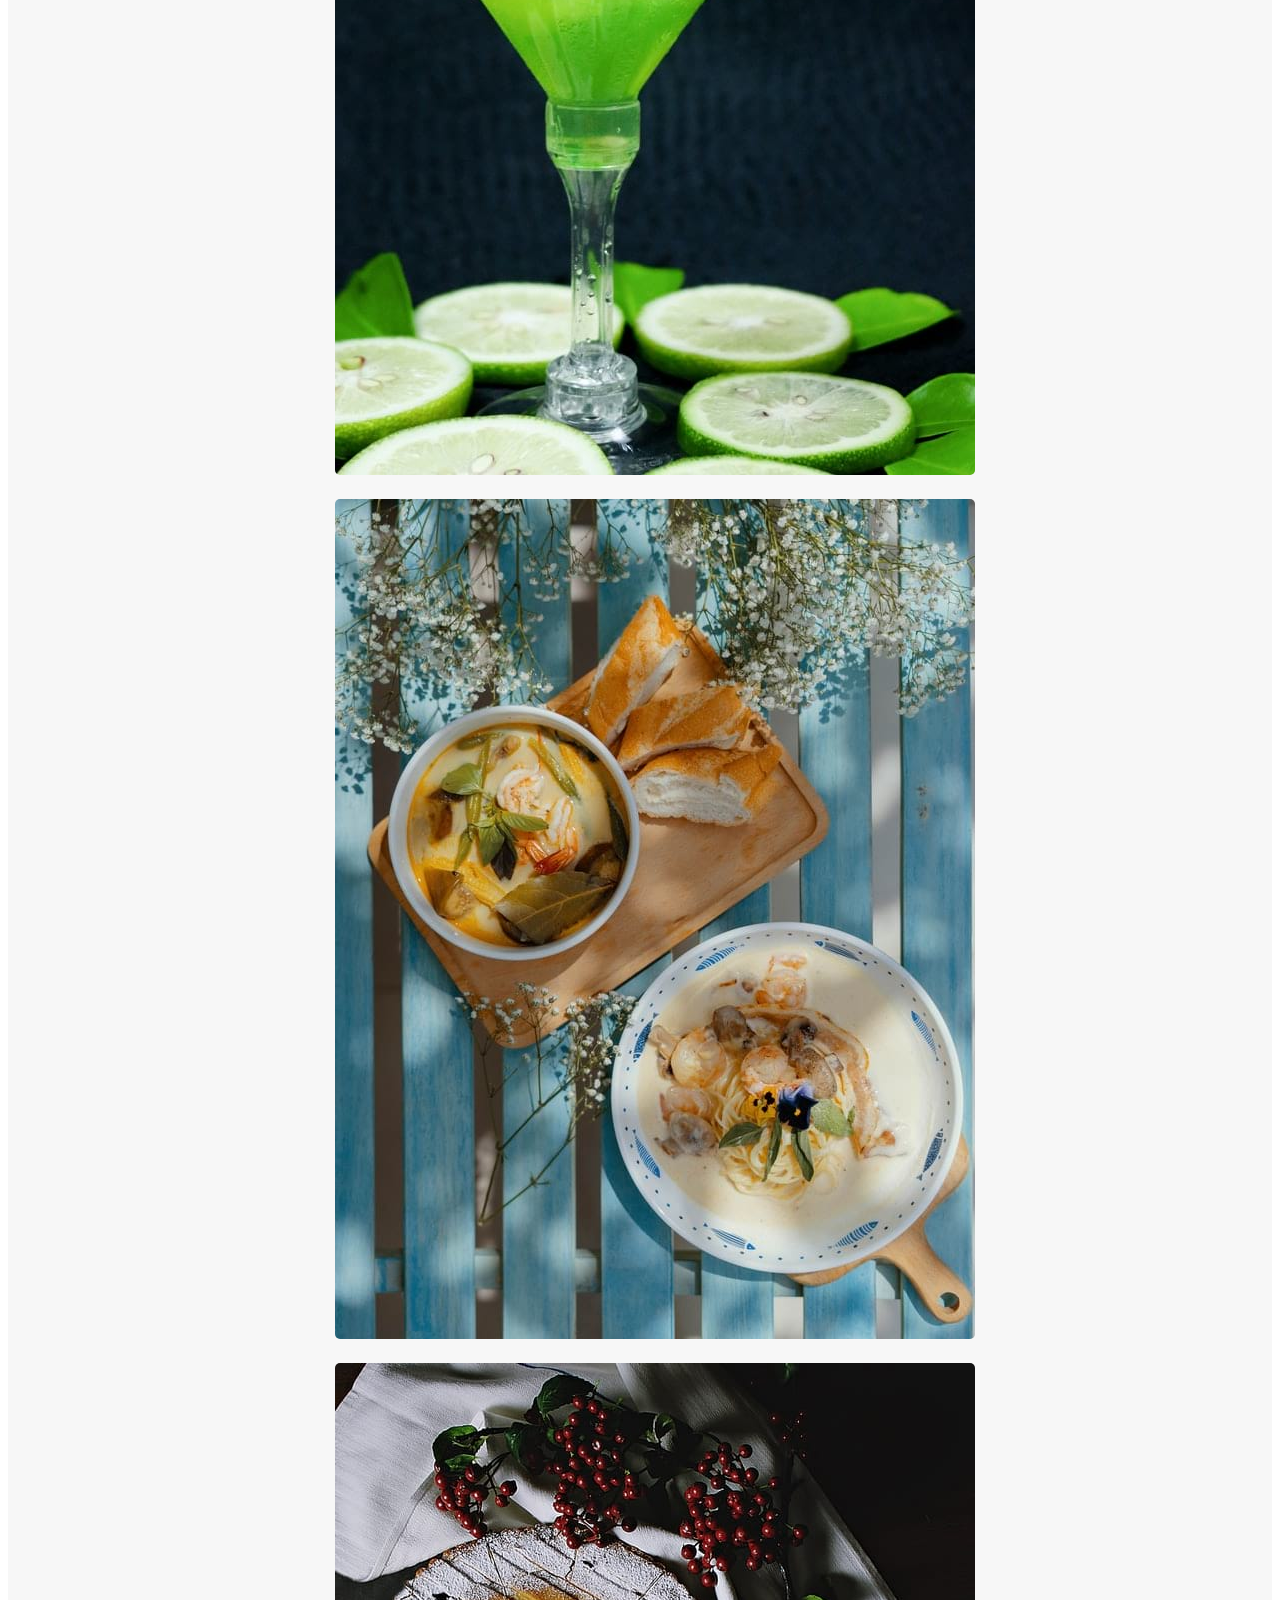
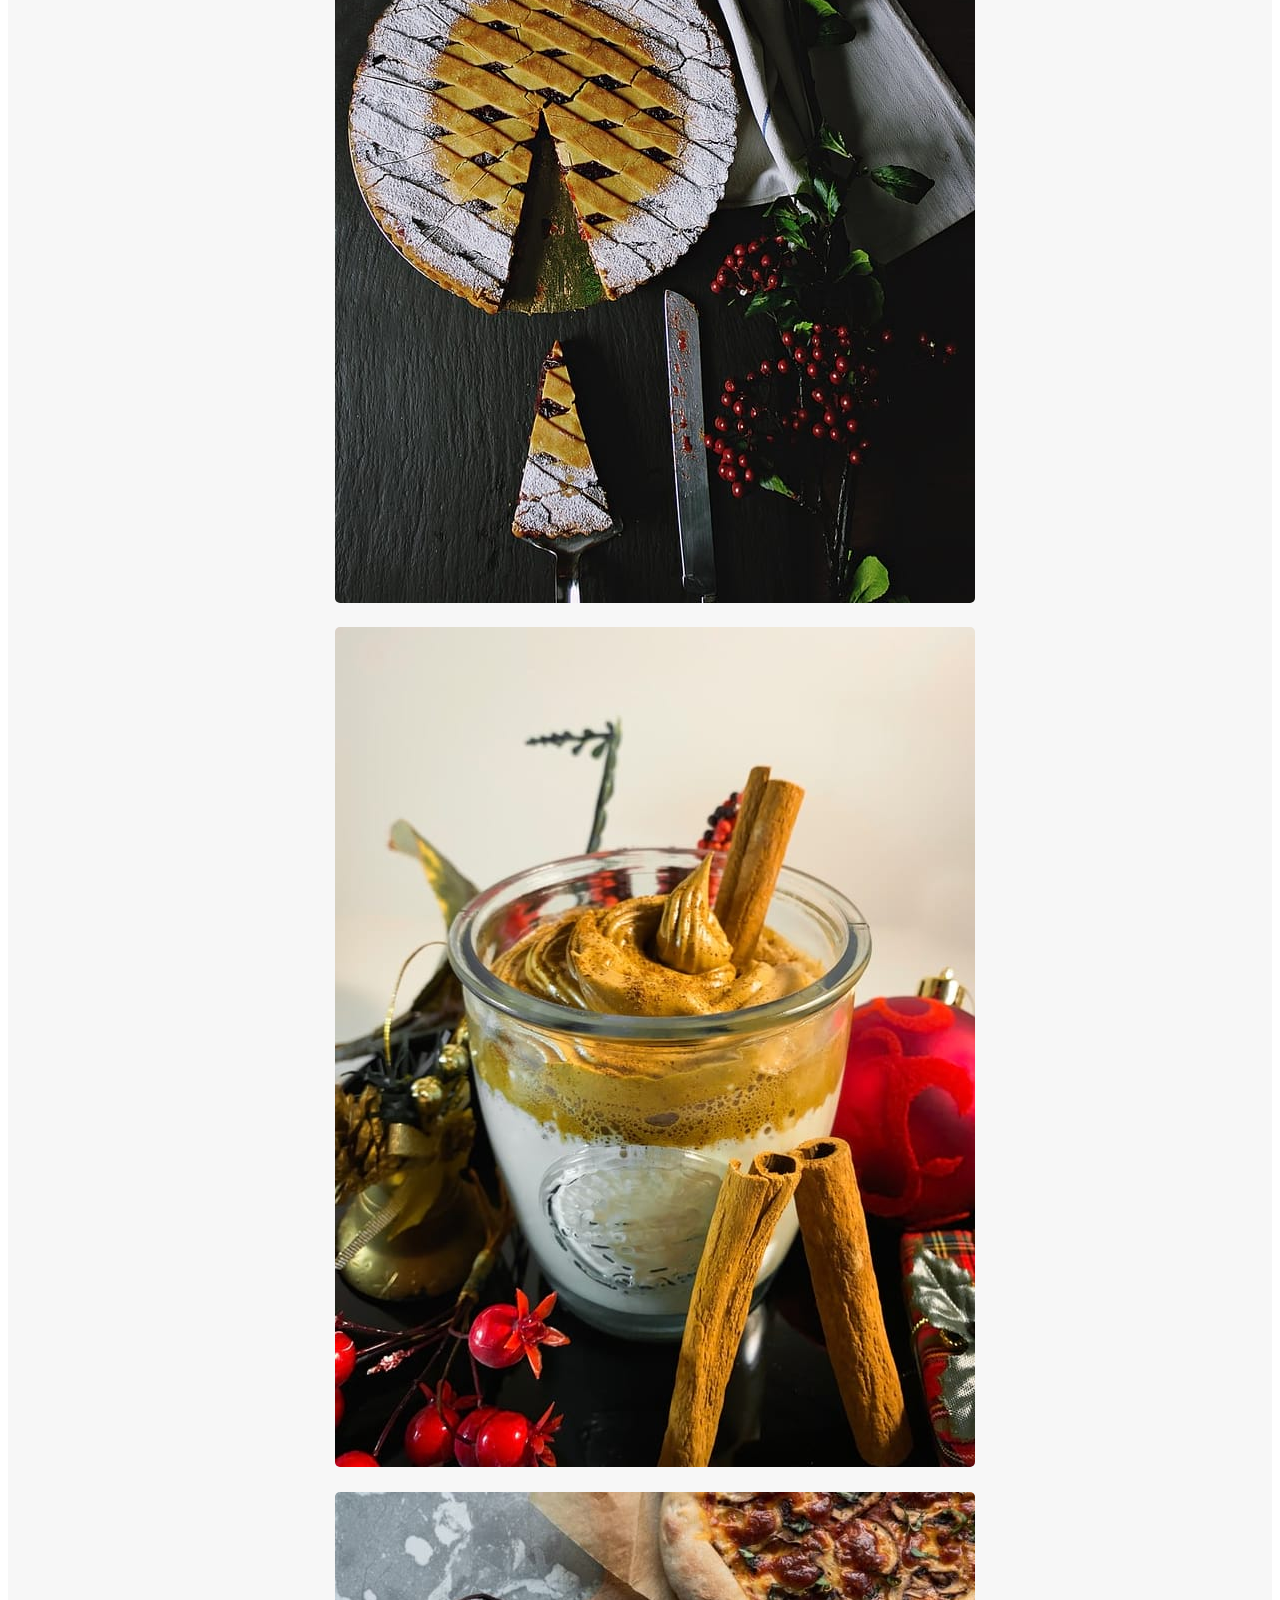
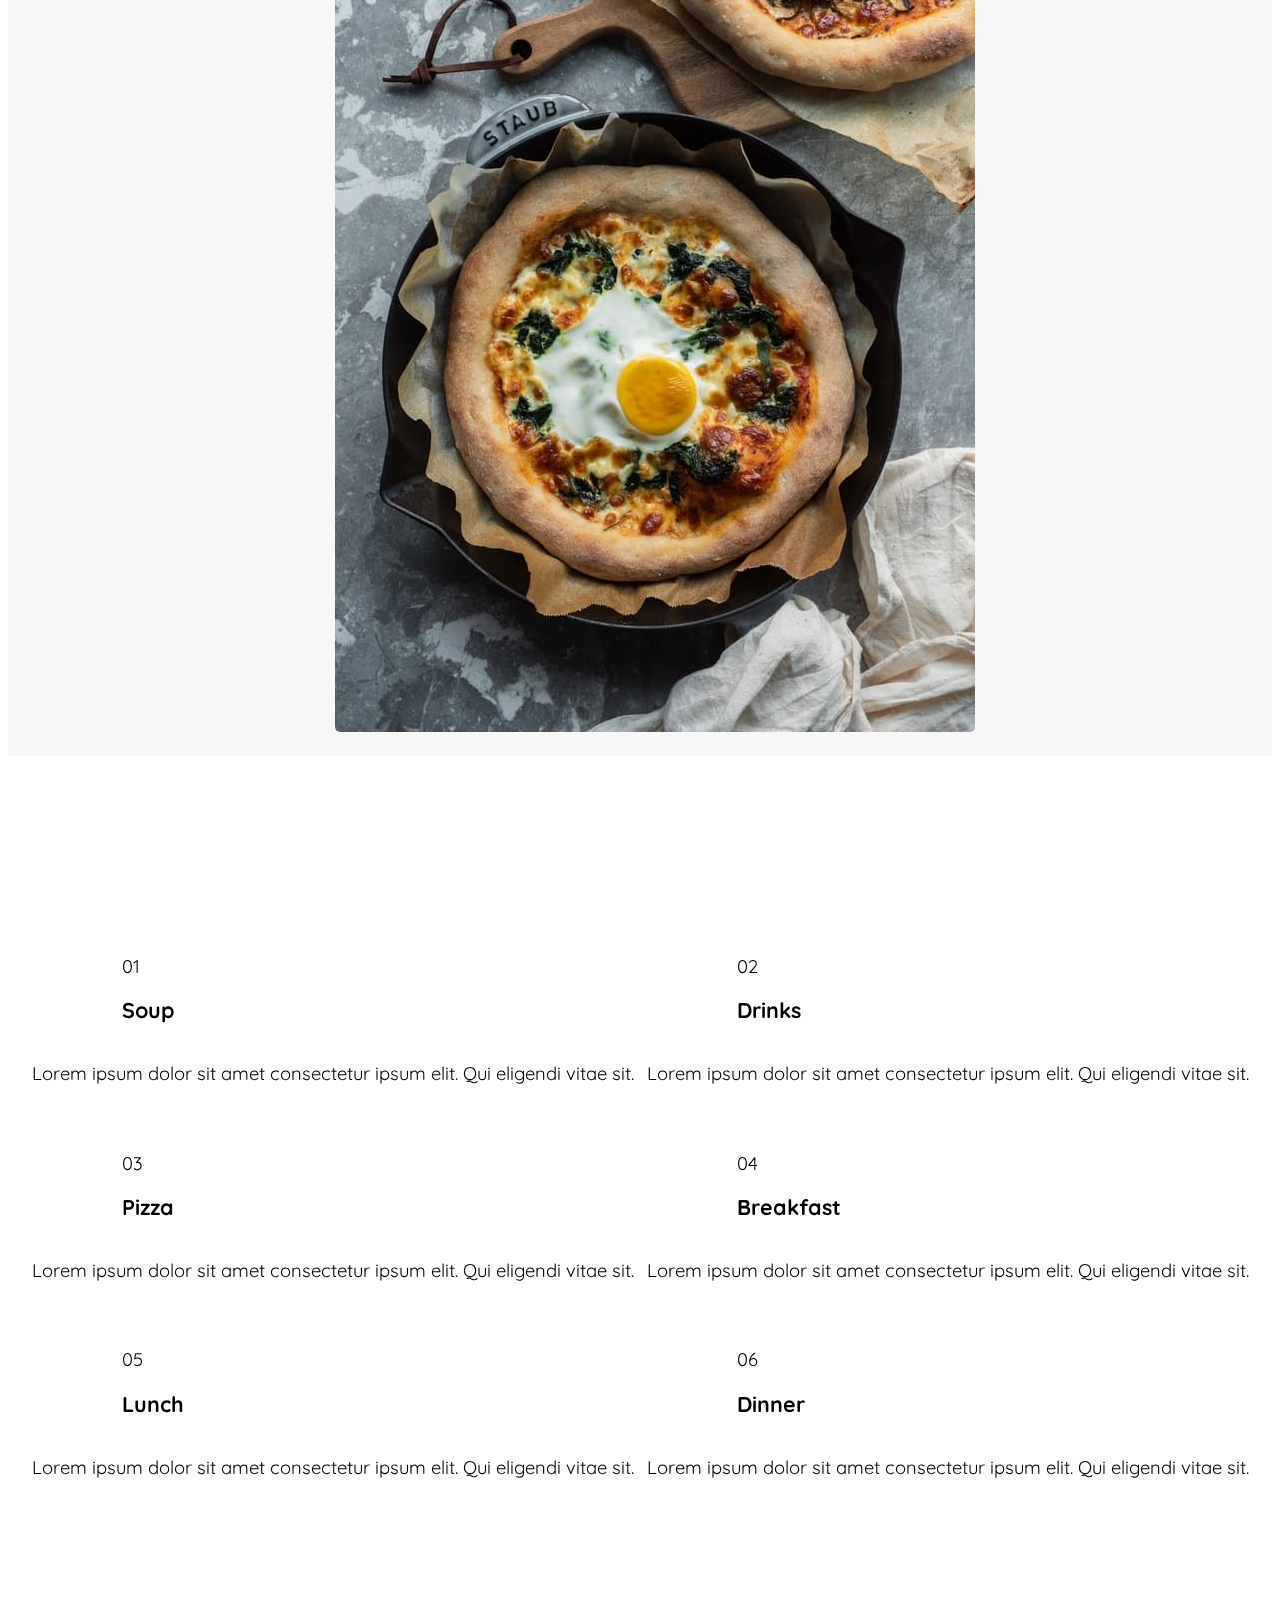
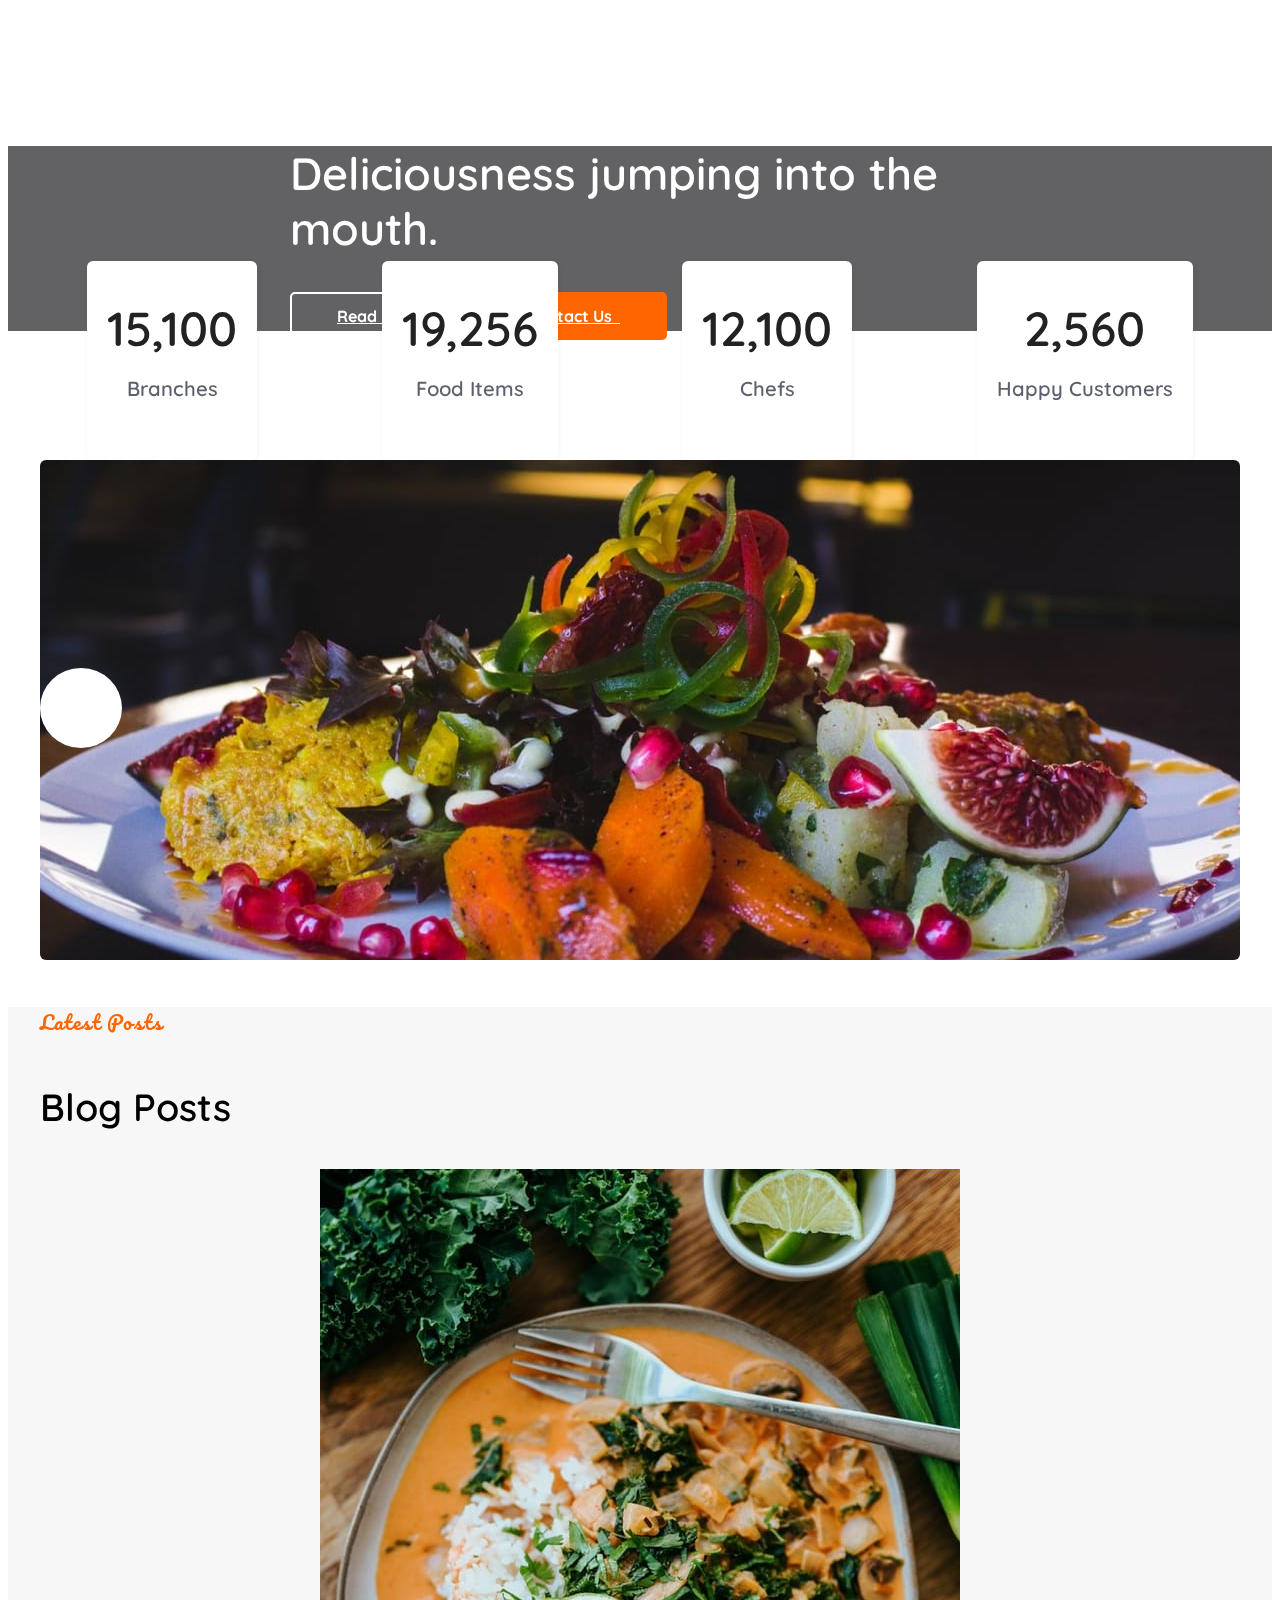
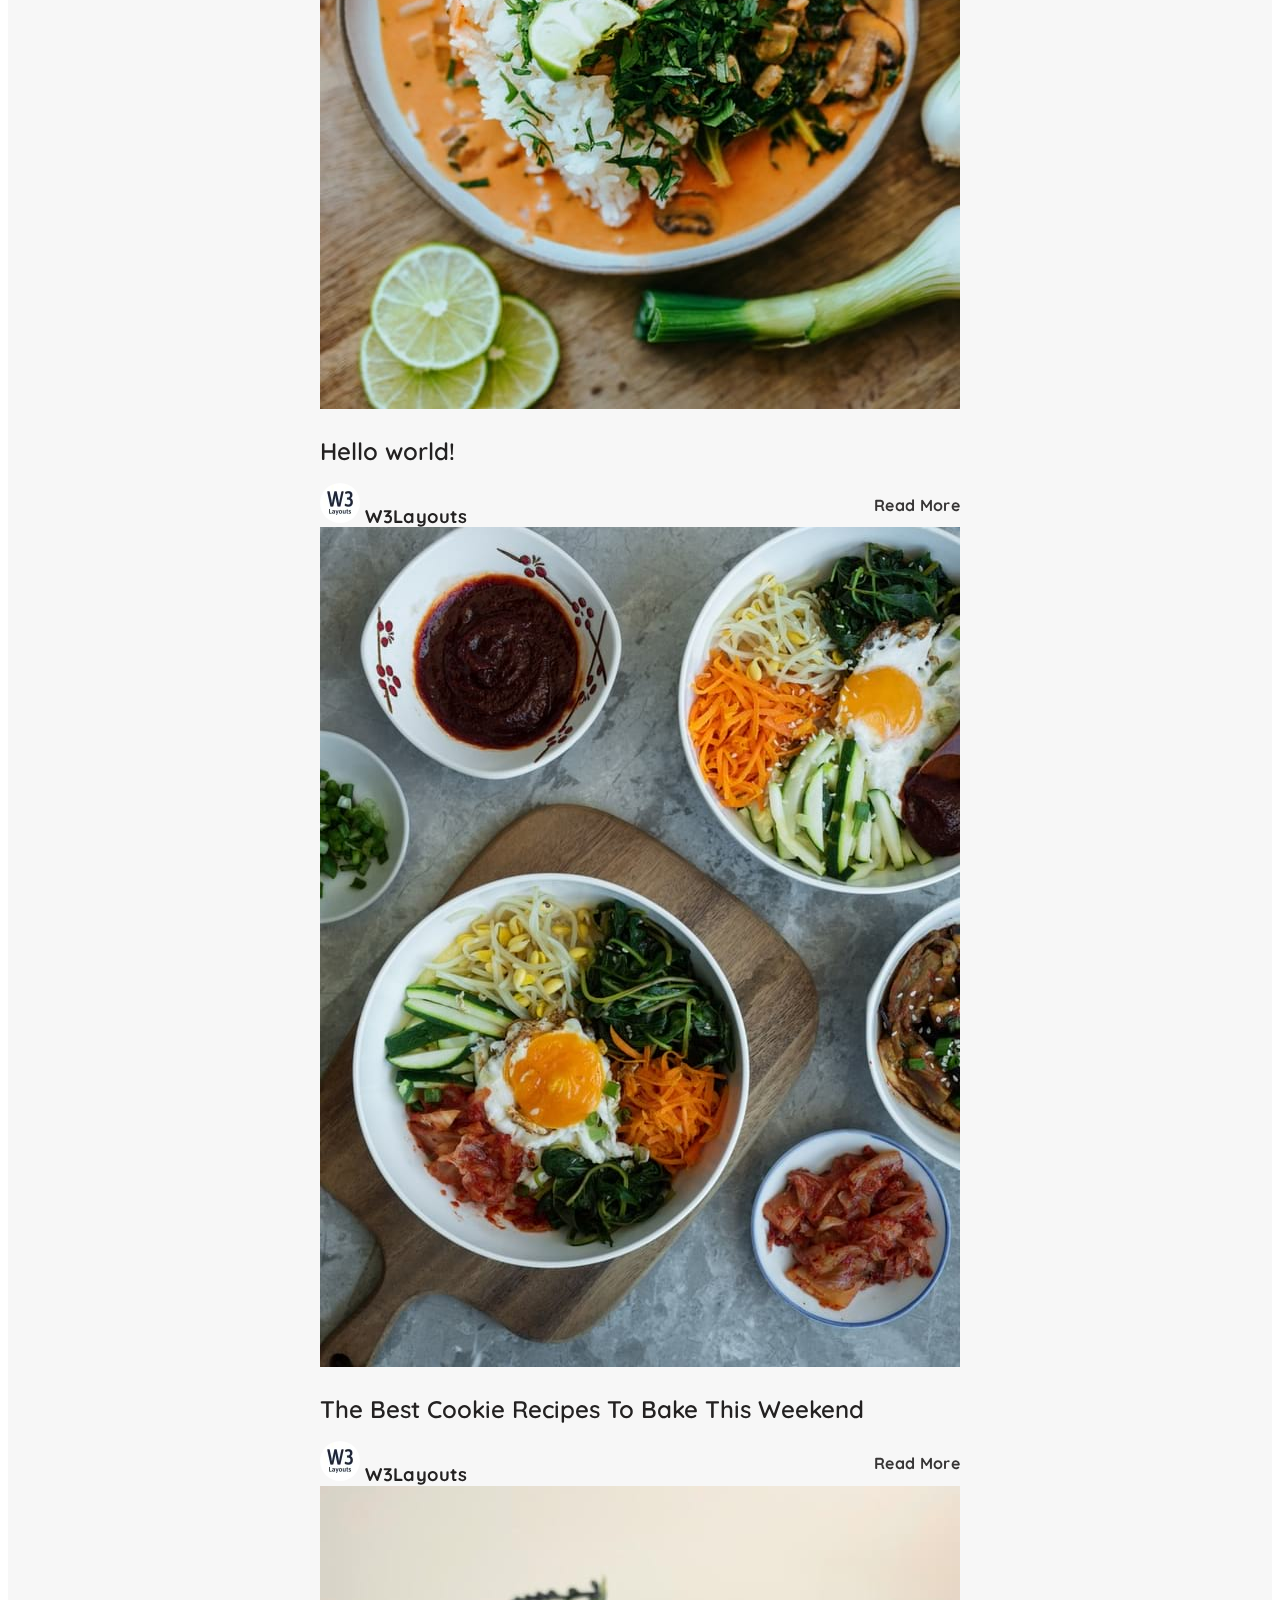
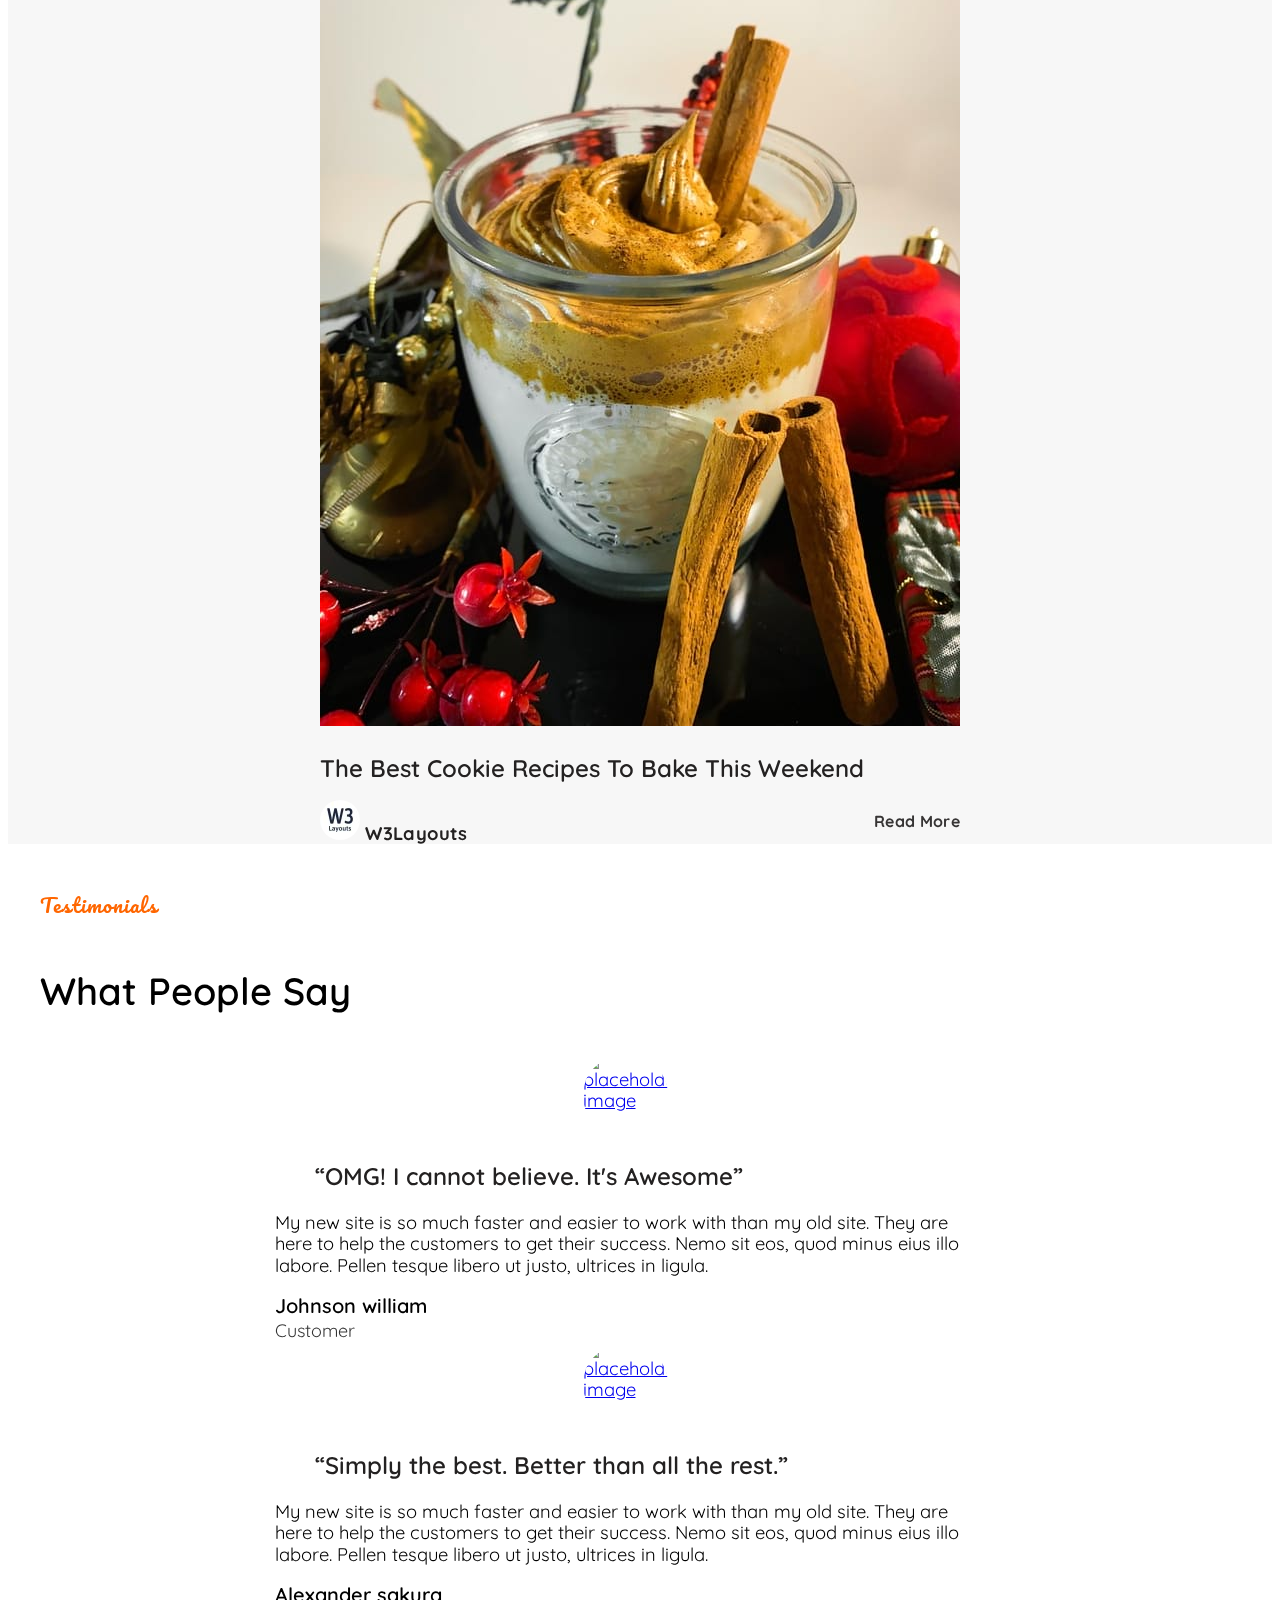
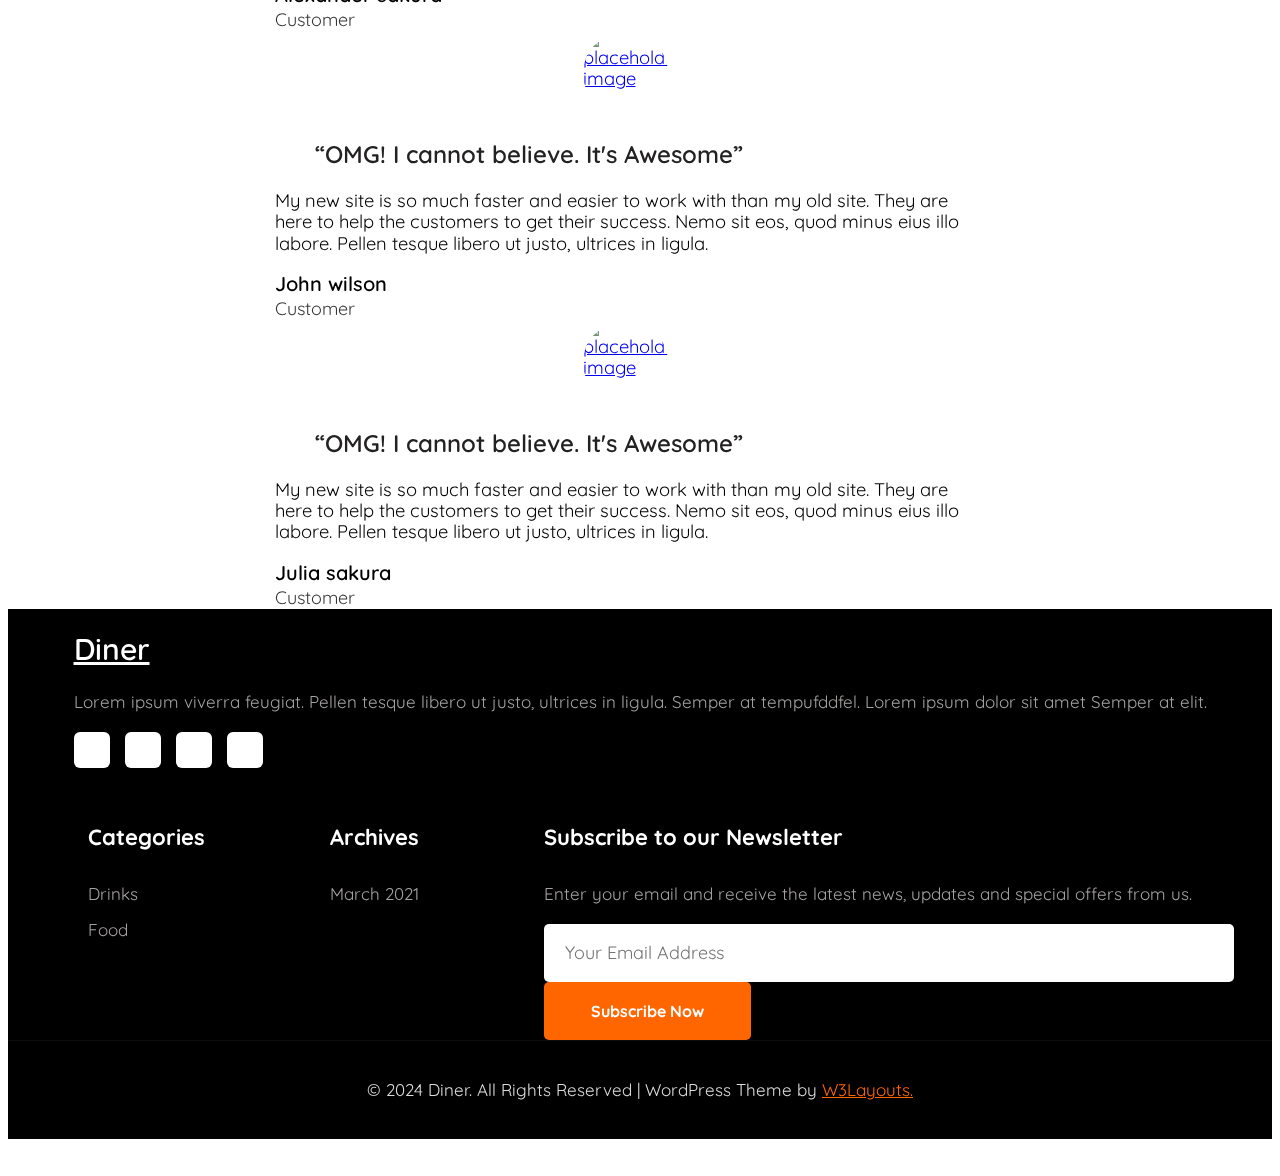
==== commit f88e7b38: "Chỉnh sửa vài lỗi lớn" ====
--- a/index.html
+++ b/index.html
@@ -92,8 +92,7 @@
 <link rel="stylesheet" href="https://cdnjs.cloudflare.com/ajax/libs/magnific-popup.js/1.1.0/magnific-popup.min.css" integrity="sha512-+EoPw+Fiwh6eSeRK7zwIKG2MA8i3rV/DGa3tdttQGgWyatG/SkncT53KHQaS5Jh9MNOT3dmFL0FjTY08And/Cw==" crossorigin="anonymous" referrerpolicy="no-referrer" />
     <!-- link style.css -->
     <link rel="stylesheet" href="./css/style.css" />
-    <!-- link index.js -->
-    <link rel="stylesheet" href="./js/index.js">
+
     <!-- Icon web -->
     <link rel="shortcut icon" href="./img/w3layout.jpeg" type="image/x-icon" />
   </head>
@@ -174,14 +173,8 @@
       </div>
     </section>
     
-    <section class="w3l-res-categories"></section>
-    <section id="features" class="home-services"></section>
-    <section class="middle"></section>
-    <section class="w3_stats" id="stats"></section>
-    <section class="w3l-videohny" id="video"></section>
-    
   <!-- Homepage Whatnews-->
-  <section class="news">
+  <section class="news py-5">
     <div class="container">
       <div class="news-title">
         <h6 class="title-sub">What's New</h6>
@@ -190,10 +183,10 @@
       <div class="news-card">
         <div class="container text-center">
           <div class="row row-cols-3">
-            <div class="col position-relative">
+            <div class="col-lg-4 col-6 content-left-sec gal-slide-grid mt-4 pt-lg-2 position-relative">
               <div class="card-img">
                 <a href="#url">
-                  <img src="./img/g1.jpg" alt="">
+                  <img src="./../img/g1.jpg" alt="">
                 </a>
               </div>
               <div class="card-info">
@@ -206,10 +199,10 @@
               </div>
               
             </div>
-            <div class="col position-relative">
+            <div class="col-lg-4 col-6 content-left-sec gal-slide-grid mt-4 pt-lg-2 position-relative">
               <div class="card-img">
                 <a href="#url">
-                  <img src="./img/g2.jpg" alt="">
+                  <img src="./../img/g2.jpg" alt="">
                 </a>
               </div>
               <div class="card-info">
@@ -221,10 +214,10 @@
                 </h6>
               </div>
             </div>
-            <div class="col position-relative">
+            <div class="col-lg-4 col-6 content-left-sec gal-slide-grid mt-4 pt-lg-2 position-relative">
               <div class="card-img">
                 <a href="#url">
-                  <img src="./img/g3.jpg" alt="">
+                  <img src="./../img/g3.jpg" alt="">
                 </a>
               </div>
               <div class="card-info">
@@ -236,10 +229,10 @@
                 </h6>
               </div>
             </div>
-            <div class="col position-relative">
+            <div class="col-lg-4 col-6 content-left-sec gal-slide-grid mt-4 pt-lg-2 position-relative">
               <div class="card-img">
                 <a href="#url">
-                  <img src="./img/g4.jpg" alt="">
+                  <img src="./../img/g4.jpg" alt="">
                 </a>
               </div>
               <div class="card-info">
@@ -251,10 +244,10 @@
                 </h6>
               </div>
             </div>
-            <div class="col position-relative">
+            <div class="col-lg-4 col-6 content-left-sec gal-slide-grid mt-4 pt-lg-2 position-relative">
               <div class="card-img">
                 <a href="#url">
-                  <img src="./img/g5.jpg" alt="">
+                  <img src="./../img/g5.jpg" alt="">
                 </a>
               </div>
               <div class="card-info">
@@ -266,10 +259,10 @@
                 </h6>
               </div>
             </div>
-            <div class="col position-relative">
+            <div class="col-lg-4 col-6 content-left-sec gal-slide-grid mt-4 pt-lg-2 position-relative">
               <div class="card-img">
                 <a href="#url">
-                  <img src="./img/g6.jpg" alt="">
+                  <img src="./../img/g6.jpg" alt="">
                 </a>
               </div>
               <div class="card-info">
@@ -290,7 +283,7 @@
   <section class="service">
     <div class="container text-center">
       <div class="row">
-        <div class="service-item col-6 col-sm-3">
+        <div class="service-item col-lg-4 col-md-6 col-sm-12">
           <div class="serviceitem-title">
             <div class="service-icon">
               <span><i class="fa-solid fa-users"></i>
@@ -307,7 +300,7 @@
             <p>Lorem ipsum dolor sit amet consectetur ipsum elit. Qui eligendi vitae sit.</p>
            </div>
         </div>
-        <div class="service-item col-6 col-sm-3">
+        <div class="service-item col-lg-4 col-md-6 col-sm-12">
           <div class="serviceitem-title">
             <div class="service-icon">
               <span><i class="fa-solid fa-shield-halved"></i>
@@ -324,7 +317,7 @@
             <p>Lorem ipsum dolor sit amet consectetur ipsum elit. Qui eligendi vitae sit.</p>
            </div>
         </div>
-        <div class="service-item col-6 col-sm-3">
+        <div class="service-item col-lg-4 col-md-6 col-sm-12">
           <div class="serviceitem-title">
             <div class="service-icon">
               <span><i class="fa-light fa-temperature-list"></i>
@@ -342,9 +335,9 @@
          </div></div>
       
         <!-- Force next columns to break to new line -->
-        <div class="w-100"></div>
+        
       
-        <div class="service-item col-6 col-sm-3">
+        <div class="service-item col-lg-4 col-md-6 col-sm-12">
           <div class="serviceitem-title">
             <div class="service-icon">
               <span><i class="fa-solid fa-hands-asl-interpreting"></i>
@@ -360,7 +353,7 @@
           <div class="service-text">
             <span><p>Lorem ipsum dolor sit amet consectetur ipsum elit. Qui eligendi vitae sit.</p></span>
           </div></div>
-          <div class="service-item col-6 col-sm-3">
+          <div class="service-item col-lg-4 col-md-6 col-sm-12">
             <div class="serviceitem-title">
               <div class="service-icon">
                 <span><i class="fa-solid fa-paintbrush"></i>
@@ -377,7 +370,7 @@
               <p>Lorem ipsum dolor sit amet consectetur ipsum elit. Qui eligendi vitae sit.</p>
             </div>
           </div>
-        <div class="service-item col-6 col-sm-3">
+        <div class="service-item col-lg-4 col-md-6 col-sm-12">
           <div class="serviceitem-title">
             <div class="service-icon">
               <span><i class="fa-solid fa-eraser"></i>
@@ -397,49 +390,87 @@
     </div>
   </div>
 </section>
-<!-- Homepage middle-->
-<section class="middle position-relative">
-  <div class="middle-img">
-    <img src="./img/banner2.jpg" alt="">
+<!-- HomePage Cover -->
+<section>
+</section>
+
+
+<div class="middle py-5">
+<style>    
+.middle {
+      background: url(https://wp.w3layouts.com/diner/wp-content/themes/Diner/assets/images/banner2.jpg);
+    background-repeat: no-repeat,
+    no-repeat,
+    no-repeat;
+    background-position:center;
+    background-size: cover;
+    -webkit-background-size: cover;
+    -o-background-size: cover;
+    -moz-background-size: cover;
+    -ms-background-size: cover;
+    position: relative;
+    z-index: 1;
+  }
+</style>
+  <div class="container pt-lg-2 pb-lg-4 py-4 HomepageCover">
+    <div class="welcome-left text-center py-lg-5">
+      <h3 class="hny-title px-lg-5">Deliciousness jumping into the mouth.</h3>
+      <div class="middle-buttons pb-lg-5">
+        <a href="#url" class="btn btn-style btn-white mt-sm-5 mt-4 mr-lg-4 mr-2">Read More &nbsp;<span class="fa fa-chevron-right" aria-hidden="true"></span></a>
+        <a href="#url" class="btn btn-style btn-primary mt-sm-5 mt-4">Contact Us &nbsp;<span class="fa fa-chevron-right" aria-hidden="true"></span></a>
+      </div>
+    </div>
   </div>
-  <div class="middle-content">
-    <div class="middle-text">
-      <h1>Deliciousness jumping into<br> the mouth.</h1>
-    </div>
-    <div class="middle-button">
-      <a href="#url" class="btn-first">
-        <span>Read More<i class="fa-solid fa-chevron-right"></i></span>
-      </a>
-      <a href="#url" class="btn-second">
-        <span>Contact Us<i class="fa-solid fa-chevron-right"></i></span>
-      </a>
-    </div>
-    
+</div>
+<!-- HomePage Stats section -->
+
+<section>
+</section>
+
+<section class="w3_stats py-lg-0 py-md-5 py-4" id="stats">
+  <div class="container HPStats">
+    <div class="w3-stats">
+
+      <div class="row justify-content-center">
+
+
+                        <div class="col-md-3 col-6 mt-md-0 mt-4">
+          <div class="counter">
+            <span class="fa-solid fa-building"></span>
+            <div class="timer count-title count-number mt-3" data-to="15100" data-speed="1500">15,100</div>
+            <p class="count-text">Branches</p>
+          </div>
+        </div>
+      
+                      <div class="col-md-3 col-6 mt-md-0 mt-4">
+          <div class="counter">
+            <span class="fa-solid fa-cutlery"></span>
+            <div class="timer count-title count-number mt-3" data-to="19256" data-speed="1500">19,256</div>
+            <p class="count-text ">Food Items</p>
+          </div>
+        </div>
+    
+                    <div class="col-md-3 col-6 mt-md-0 mt-4">
+          <div class="counter">
+            <span class="fa-solid fa-users"></span>
+            <div class="timer count-title count-number mt-3" data-to="12100" data-speed="1500">12,100</div>
+            <p class="count-text">Chefs</p>
+          </div>
+        </div>
+    
+                    <div class="col-md-3 col-6 mt-md-0 mt-4">
+          <div class="counter">
+            <span class="fa-solid fa-smile"></span>
+            <div class="timer count-title count-number mt-3" data-to="2560" data-speed="1500">2,560</div>
+            <p class="count-text">Happy Customers</p>
+          </div>
+        </div>
+    
+      </div>
+
+    </div>
   </div>
 </section>
-<!-- Homepage Counterup -->
-<!-- <sections class="counterup">
-  <div class="container">
-     <div class="counterup-content">
-        <div class="counterup-item">
-          <h3 class="counter">15,100</h3>
-          <span>Branches</span>
-        </div>
-        <div class="counterup-item">
-          <h3 class="counter">19,256</h3>
-          <span>Food Items</span>
-        </div>
-        <div class="counterup-item">
-          <h3 class="counter">12,100</h3>
-          <span>Chef</span>
-        </div>
-        <div class="counterup-item">
-          <h3 class="counter">2,560</h3>
-          <span>Happy<br> Customers</span>
-        </div>
-     </div>
-  </div>
-</sections> -->
   
 
 <!-- home page video popup section -->
@@ -762,6 +793,10 @@
     
     <!-- backtotop -->
     <a href="#" class="backtotop"><i class="fa fa-angle-up"></i></a>
+        <!-- link index.js -->
+        <script src="./js/index.js" 
+        crossorigin="anonymous"
+        referrerpolicy="no-referrer"></script>
 <!-- cdn jquery -->
 <script
 src="https://cdnjs.cloudflare.com/ajax/libs/jquery/3.7.1/jquery.min.js"
--- a/css/style.css
+++ b/css/style.css
@@ -36,7 +36,7 @@
 /* header */
 header {
   background-image: linear-gradient(to right, #ff6600, hsl(30deg 100% 1% / 20%)),
-    url(https://wp.w3layouts.com/diner/wp-content/themes/Diner/assets/images/banner1.jpg);
+    url(./../img/banner1.jpg);
   width: 100%;
   background-size: cover;
   background-repeat: no-repeat;
@@ -70,6 +70,7 @@
 }
 header .bars {
   cursor: pointer;
+  color: white;
 }
 header i {
   position: absolute;
@@ -96,12 +97,36 @@
   border: 2px solid white;
   padding: 17px 52px;
   color: white;
+  transition: all 0.6s;
+}
+header .banner_content a:hover {
+  color: #ff6600;
+  background-color: white;
+}
+/* bars  */
+#menu {
+  position: absolute;
+  left: 44%;
+}
+
+#menu ul {
+  list-style: none;
+  margin-top: 590px;
+}
+#menu ul li {
+  text-align: center;
+  padding-bottom: 20px;
   transition: all 0.5s;
 }
-header .banner_content a:hover {
-  color: #ff6600;
-  background-color: white;
-}
+#menu ul li:hover a {
+  color: #ff6600;
+}
+#menu ul li a {
+  text-decoration: none;
+  color: white;
+  font-weight: 800;
+}
+
 /* About us */
 .about .about_content {
   display: flex;
@@ -129,105 +154,163 @@
   font-size: 17px;
 }
 /* service */
-.service .serviceitem-title{
+.service .serviceitem-title {
   display: flex;
 }
-.service .service-item{
+.service .service-item {
   margin-bottom: 50px;
-
-}
-.service .service-icon i{
+}
+.service .service-icon i {
   font-size: 28px;
   padding: 20px;
   margin: 10px 40px 10px 10px;
   color: #ff6600;
   transition: all 0.3s;
 }
-.service .service-content a{
+.service .service-content a {
   text-decoration: none;
 }
-.row{
+.row {
   display: flex;
   justify-content: space-around;
 }
-.service{
+.service {
   margin: 200px 0 200px 0;
 }
-.service-content a{
-  color:black;
+.service-content a {
+  color: black;
   transition: all 0.3s;
 }
-.service-content a:hover{
-  color: #ff6600;
-}
-.service .service-item:hover .service-icon i{
+.service-content a:hover {
+  color: #ff6600;
+}
+.service .service-item:hover .service-icon i {
   color: white;
   background-color: #ff6600;
   border-radius: 5px;
 }
-/* middle homepage */
-.middle .middle-img img{
-  width:100% ;
-  height: 500px;
-  object-fit: cover;
-}
-.middle::before{
+/*--//inner-banner-section--*/
+
+/* .middle {
+  background: url(../images/banner2.jpg) no-repeat center;
+  background-size: cover;
+  -webkit-background-size: cover;
+  -o-background-size: cover;
+  -moz-background-size: cover;
+  -ms-background-size: cover;
+  position: relative;
+  z-index: 1;
+} */
+
+.middle:before {
   content: "";
-  background: rgb(16 15 19 / 66%); 
+  background: rgb(16 15 19 / 66%);
   position: absolute;
-  top:  0;
+  top: 0;
   min-height: 100%;
   left: 0;
   right: 0;
-
-}
-.middle .middle-content{
-  position: absolute;
-  align-items: center;
-  left: 500px;
-  bottom: 150px;
-}
-.middle .middle-text{
-  color: white;
-  font-size: 70px;
+  z-index: -1;
+}
+
+.welcome-left {
+  max-width: 700px;
+  margin: 0 auto;
+}
+
+.welcome-left h3 {
+  font-size: 45px;
+  line-height: 55px;
+  font-weight: 600;
+  color: #fff;
+  max-width: 800px;
+}
+
+.welcome-left .sub-titlehny {
+  color: #ddd;
+}
+
+.welcome-left span.watch {
+  color: #eee;
+  font-weight: 500;
+  padding-left: 10px;
+}
+
+.welcome-left span.video-play-icon {
+  background: rgba(255, 248, 248, 0.25);
+  color: #fff;
+  display: inline-block;
+  padding-left: 5px;
+  width: 56px;
+  height: 56px;
+  line-height: 56px;
+  border-radius: 50%;
+  transition: 0.3s ease-in-out;
+  -webkit-animation: ripple 1s linear infinite;
+  animation: ripple 1s linear infinite;
+}
+
+.welcome-left span.video-play-icon:hover {
+  background: #ff6600;
+}
+
+.welcome-left p {
+  color: #eee;
+  /* max-width: 800px; */
+  margin: auto;
+  margin-top: 15px;
+  font-size: 18px;
+  line-height: 30px;
+}
+/*-- stats --*/
+section.w3_stats {
+  margin-top: -70px;
+  z-index: 10;
+  position: relative;
+}
+
+.w3-stats p {
+  font-size: 1.1em;
+}
+
+.counter {
+  background-color: white;
+  box-shadow: rgba(1, 1, 1, 0.05) 1px 1px 5px 0px;
+  padding: 40px 20px;
+  border-radius: 6px;
   text-align: center;
-}
-.middle .middle-button{
-  margin: 50px 60px;
-}
-.middle .middle-button a{
-  text-decoration: none;
-  color: white;
-  padding: 20px;
-  margin: 500px 15px;
-  border-radius: 10px;
-}
-.middle .btn-first{
-  transition: all 0.3s;
-  border: 1px solid white;
-}
-.middle .btn-first:hover {
-  color: #ff6600;
-  background-color: white;
-}
-.middle .btn-second{
-  background-color: #ff6600;
-}
-.middle .btn-second:hover {
-  opacity: 0.7;
-}
-/* counterup */
-/* .counterup-content{
-  display: flex;
-  justify-content: space-around;
-  position: absolute;
-  top: 200px;
-}
-.counterup-item{
-  padding: 80px;
-  background-color: black;
-  display: inline-block;
-} */
+  transition: 0.3s ease;
+}
+
+.counter:hover {
+  transform: translateY(-0.25rem);
+  box-shadow: rgba(46, 41, 51, 0.08) 0px 2px 4px,
+    rgba(71, 63, 79, 0.16) 0px 5px 10px;
+  transition: 0.3s ease;
+}
+
+.counter span.fa-solid {
+  background: #ff6600;
+  font-size: 26px;
+  border-radius: 50%;
+  width: 68px;
+  height: 68px;
+  line-height: 68px;
+  color: #fff;
+  text-align: center;
+}
+
+.timer {
+  font-size: 2.6em;
+  font-weight: 600;
+  color: #232121;
+}
+
+p.count-text {
+  text-transform: capitalize;
+  color: rgba(22, 28, 45, 0.7);
+  font-weight: 600;
+}
 
 /* book */
 .book .book_img {
@@ -257,10 +340,14 @@
   grid-template-columns: repeat(2, 1fr);
   grid-template-rows: repeat(2, 1fr);
   background-color: #ff6600;
-  height: 90vh;
+  height: 70vh;
+  overflow: scroll;
 }
 .book p {
   color: #ffccc9;
+}
+.book .book_right {
+  height: 100%;
 }
 .book .book_top {
   background-color: #ff6600;
@@ -294,6 +381,9 @@
   color: #ffc600;
 }
 /* Homepage What's new */
+.news {
+  background: #f7f7f7;
+}
 .news-title {
   text-align: center;
   margin-top: 100px;
@@ -314,7 +404,8 @@
 }
 .card-img a img {
   max-width: 365px;
-  height: 100%;
+  max-width: 100%;
+  height: auto;
   object-fit: cover;
   border-radius: 5px;
   margin-bottom: 20px;
@@ -629,6 +720,12 @@
   transition: 0.3s ease-in;
   border-radius: 5px;
   border: 2px solid transparent;
+
+}
+.btn-white {
+  background: transparent;
+  border: 2px solid #fff;
+  color: #fff;
 }
 .w3l-copyright {
   padding: 1.2em 0;
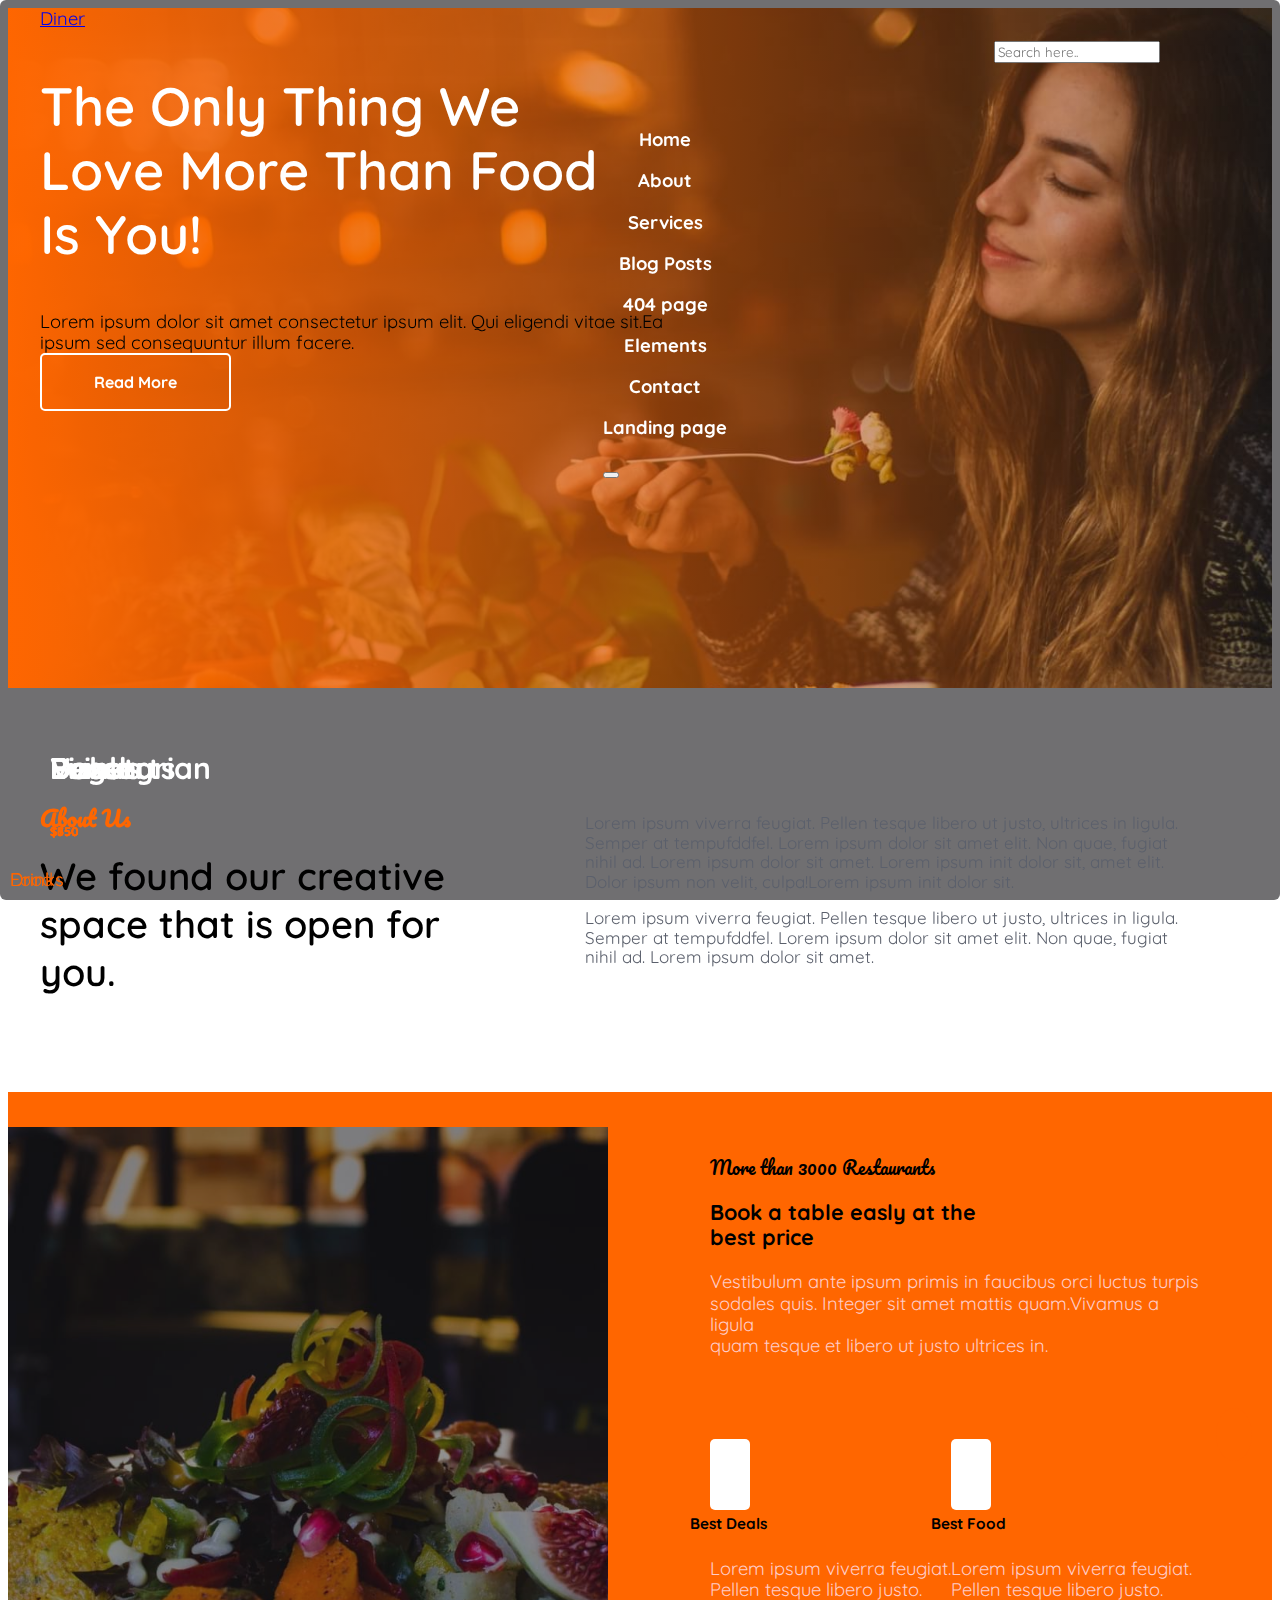
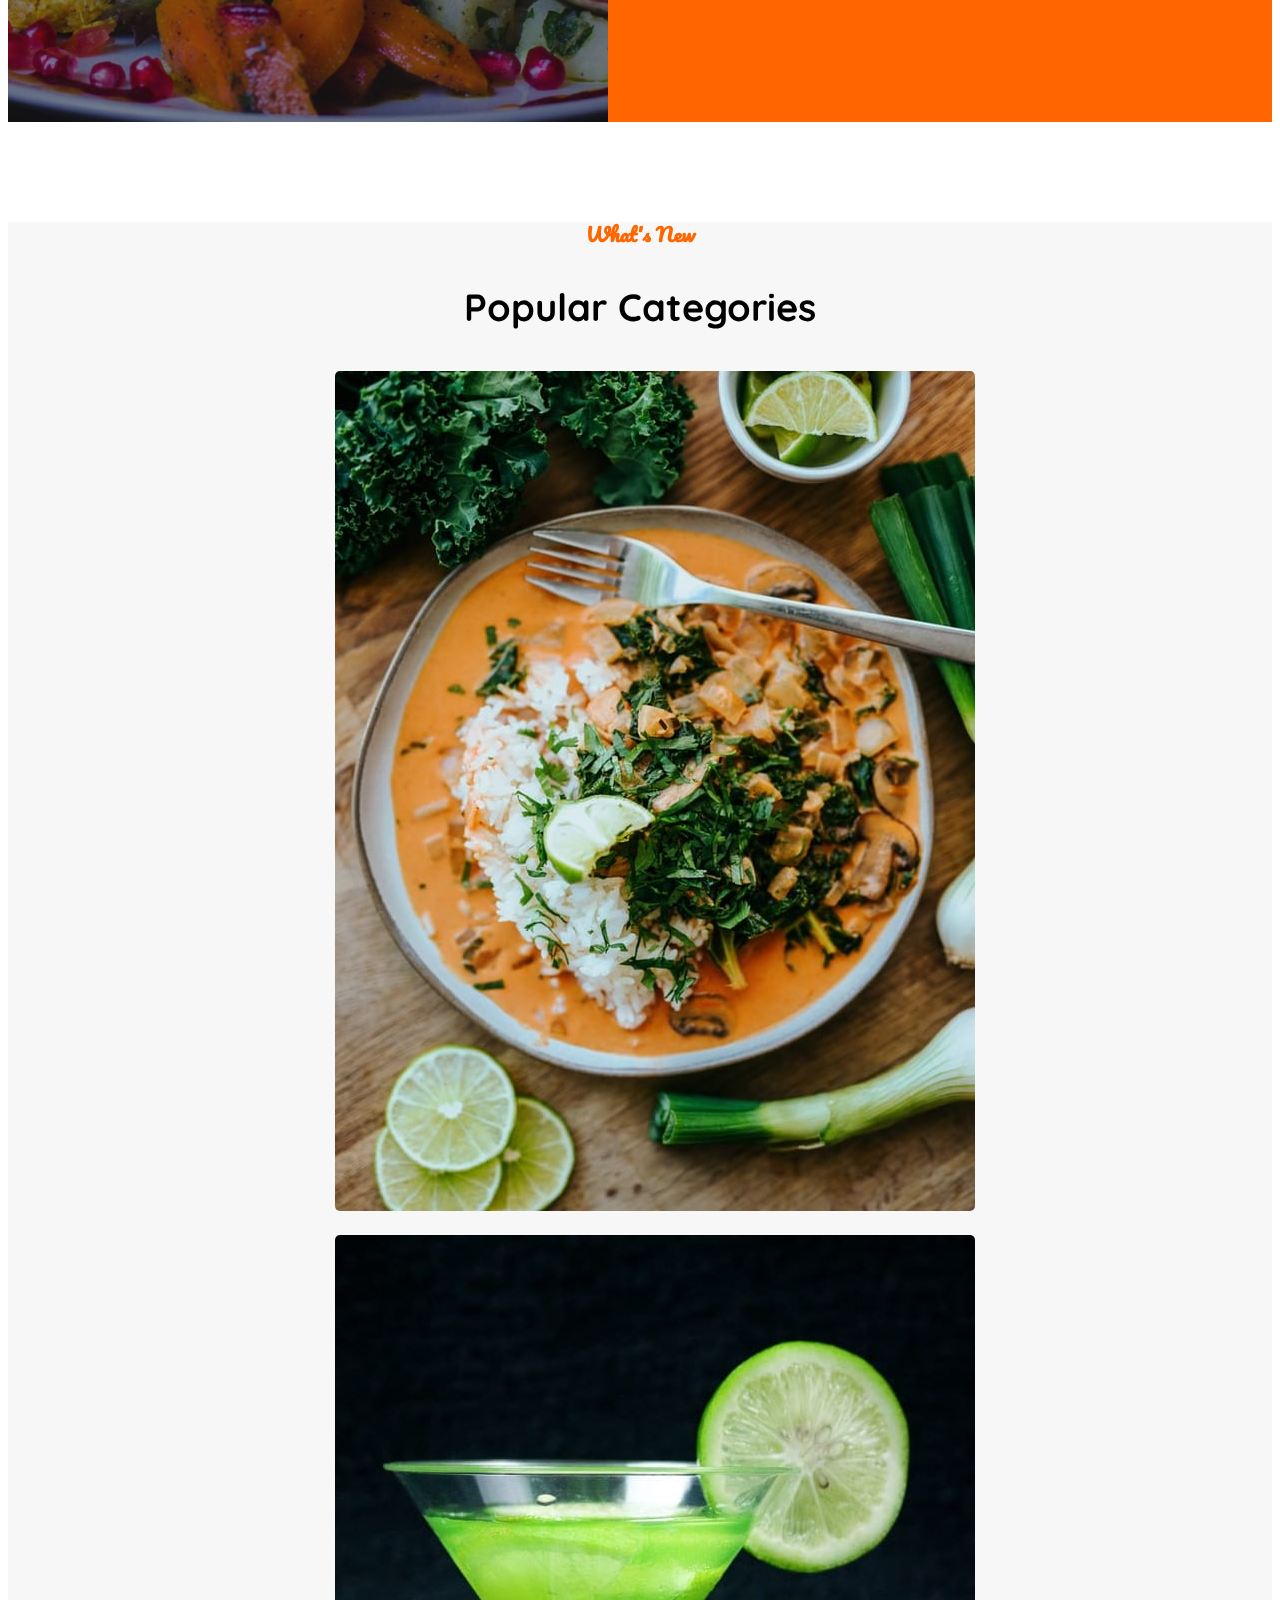
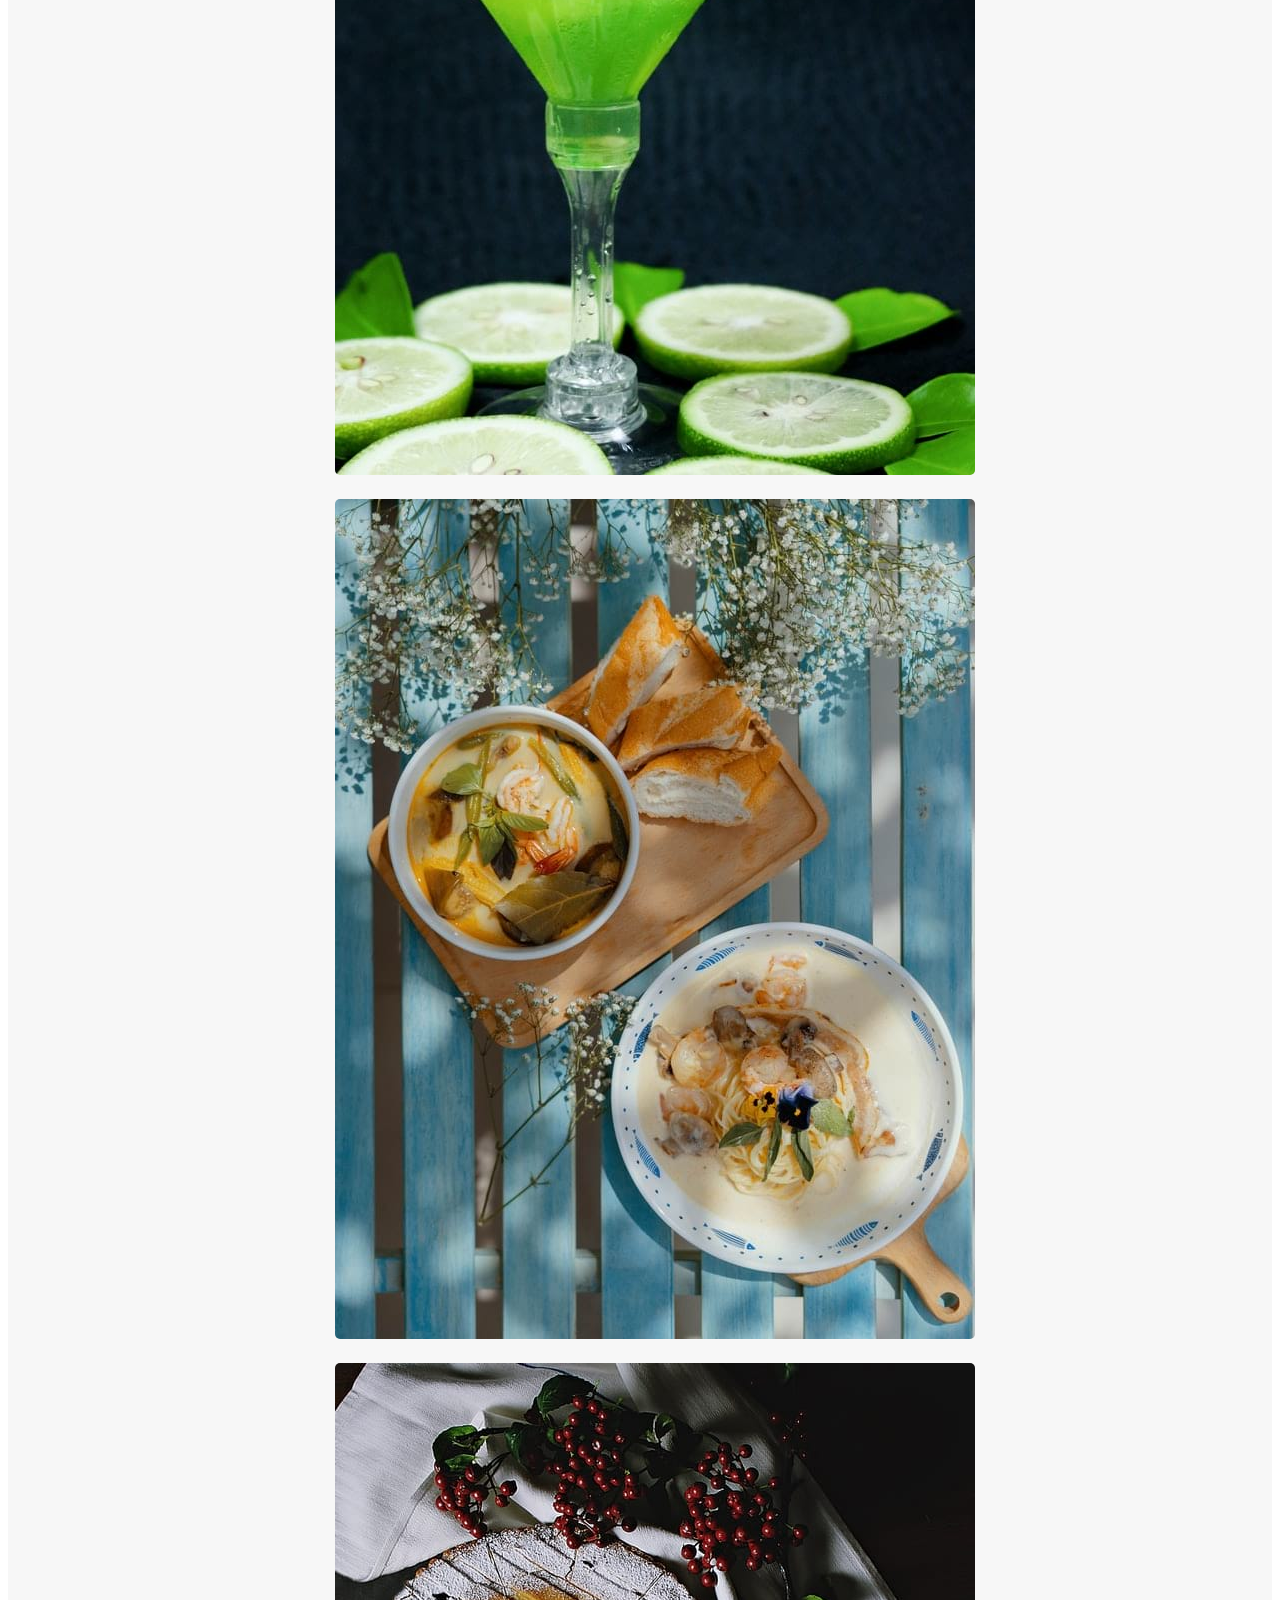
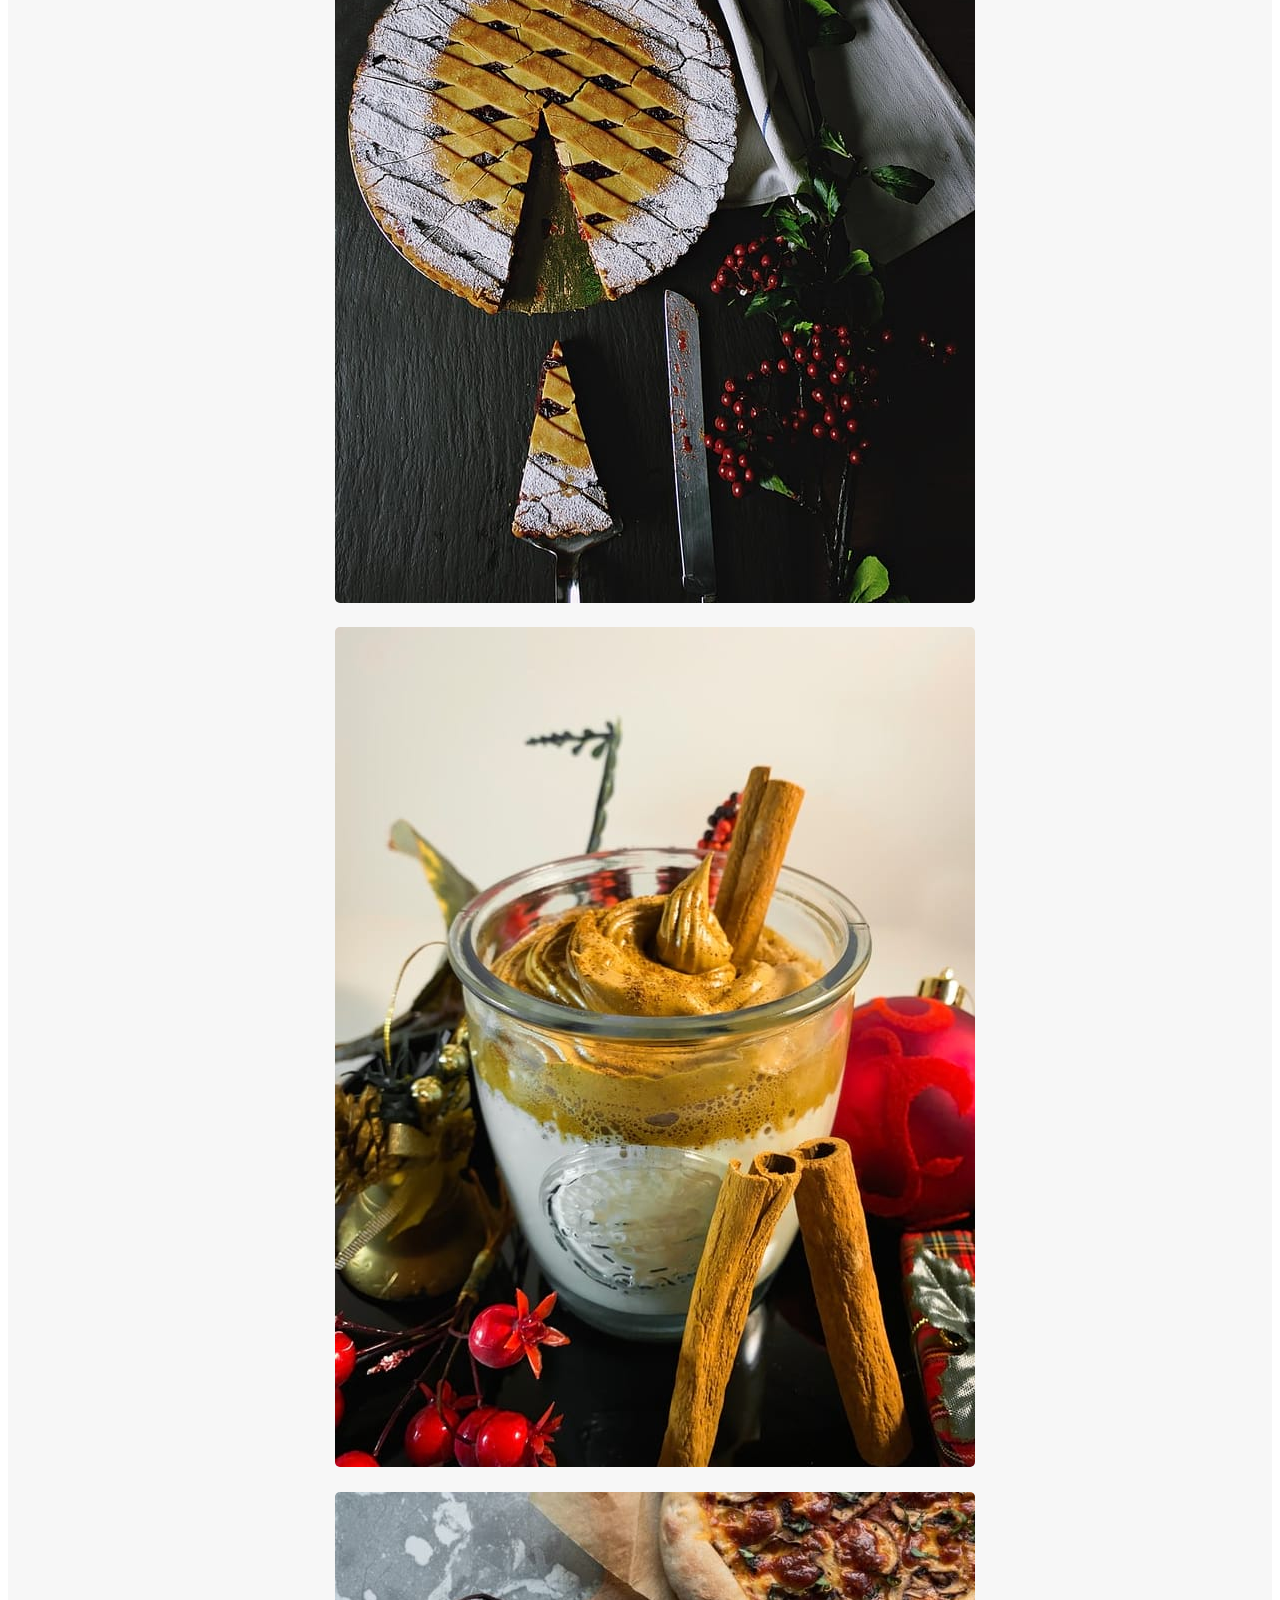
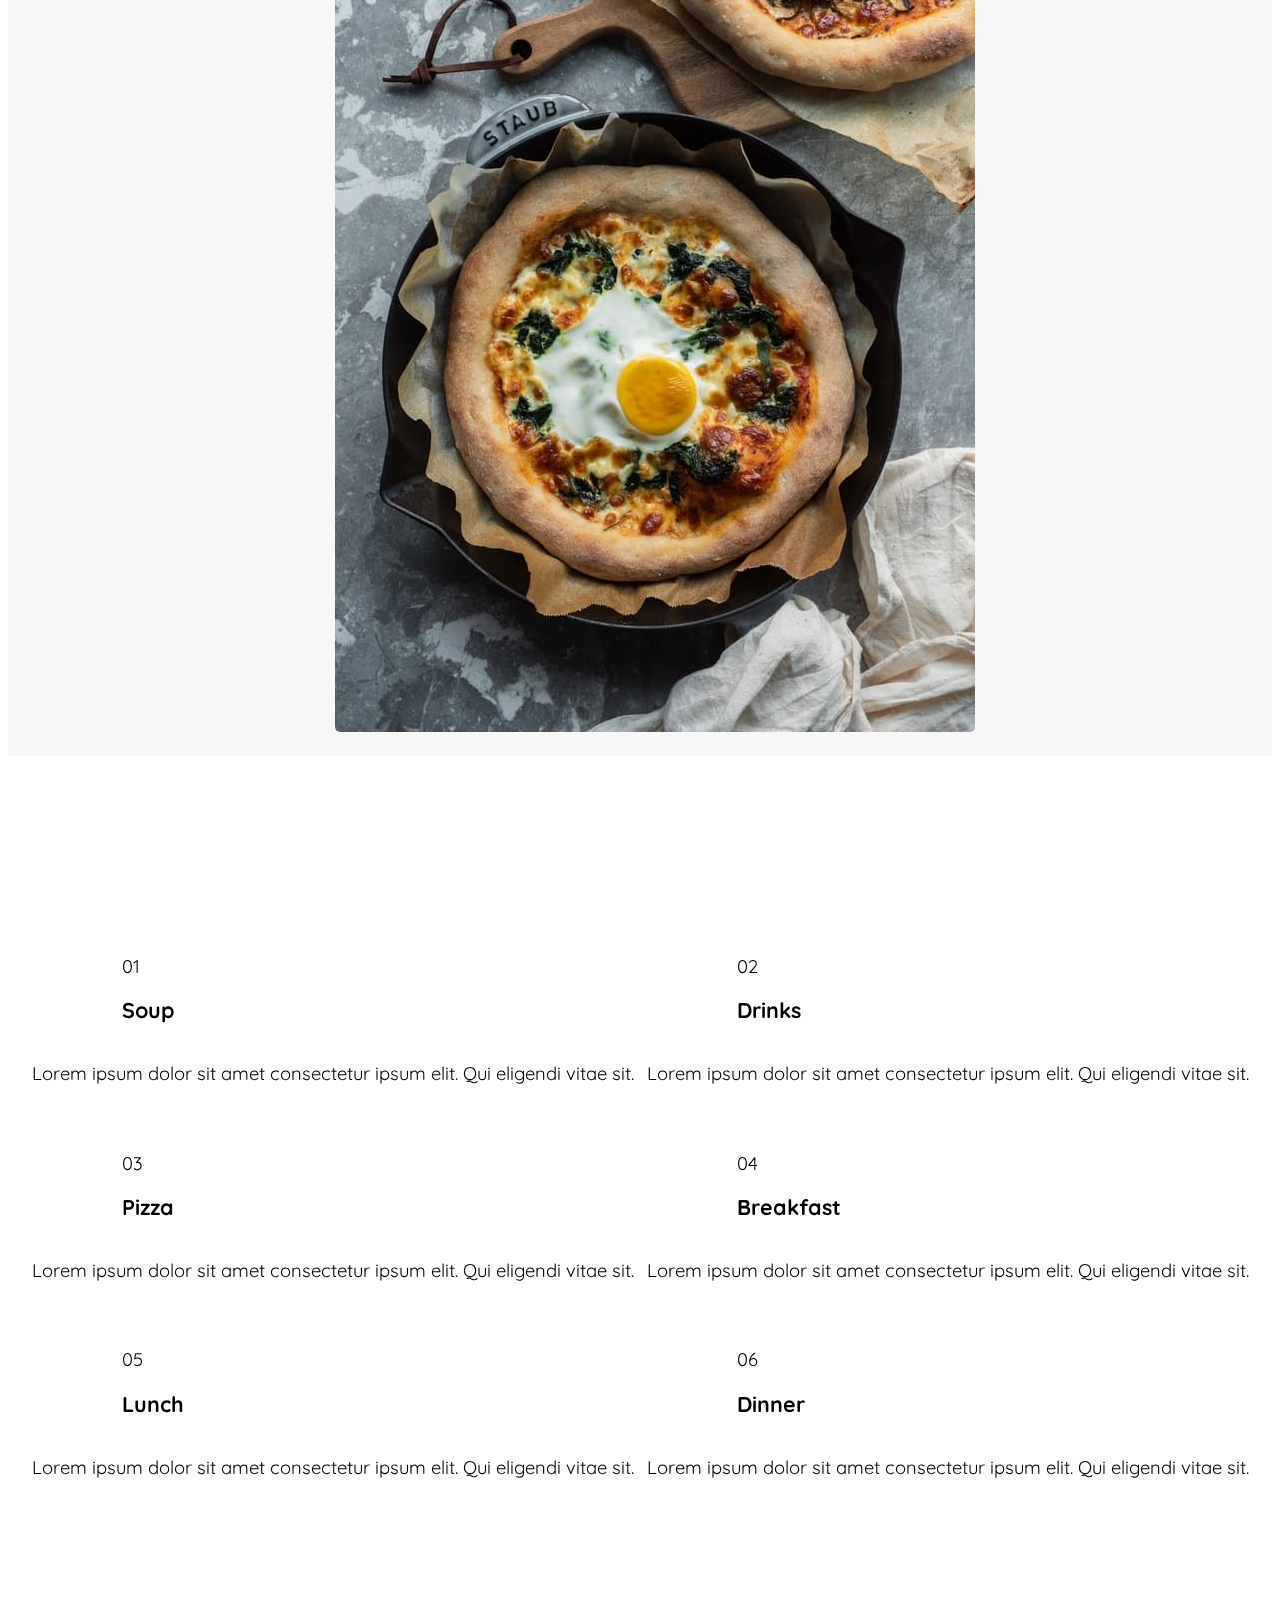
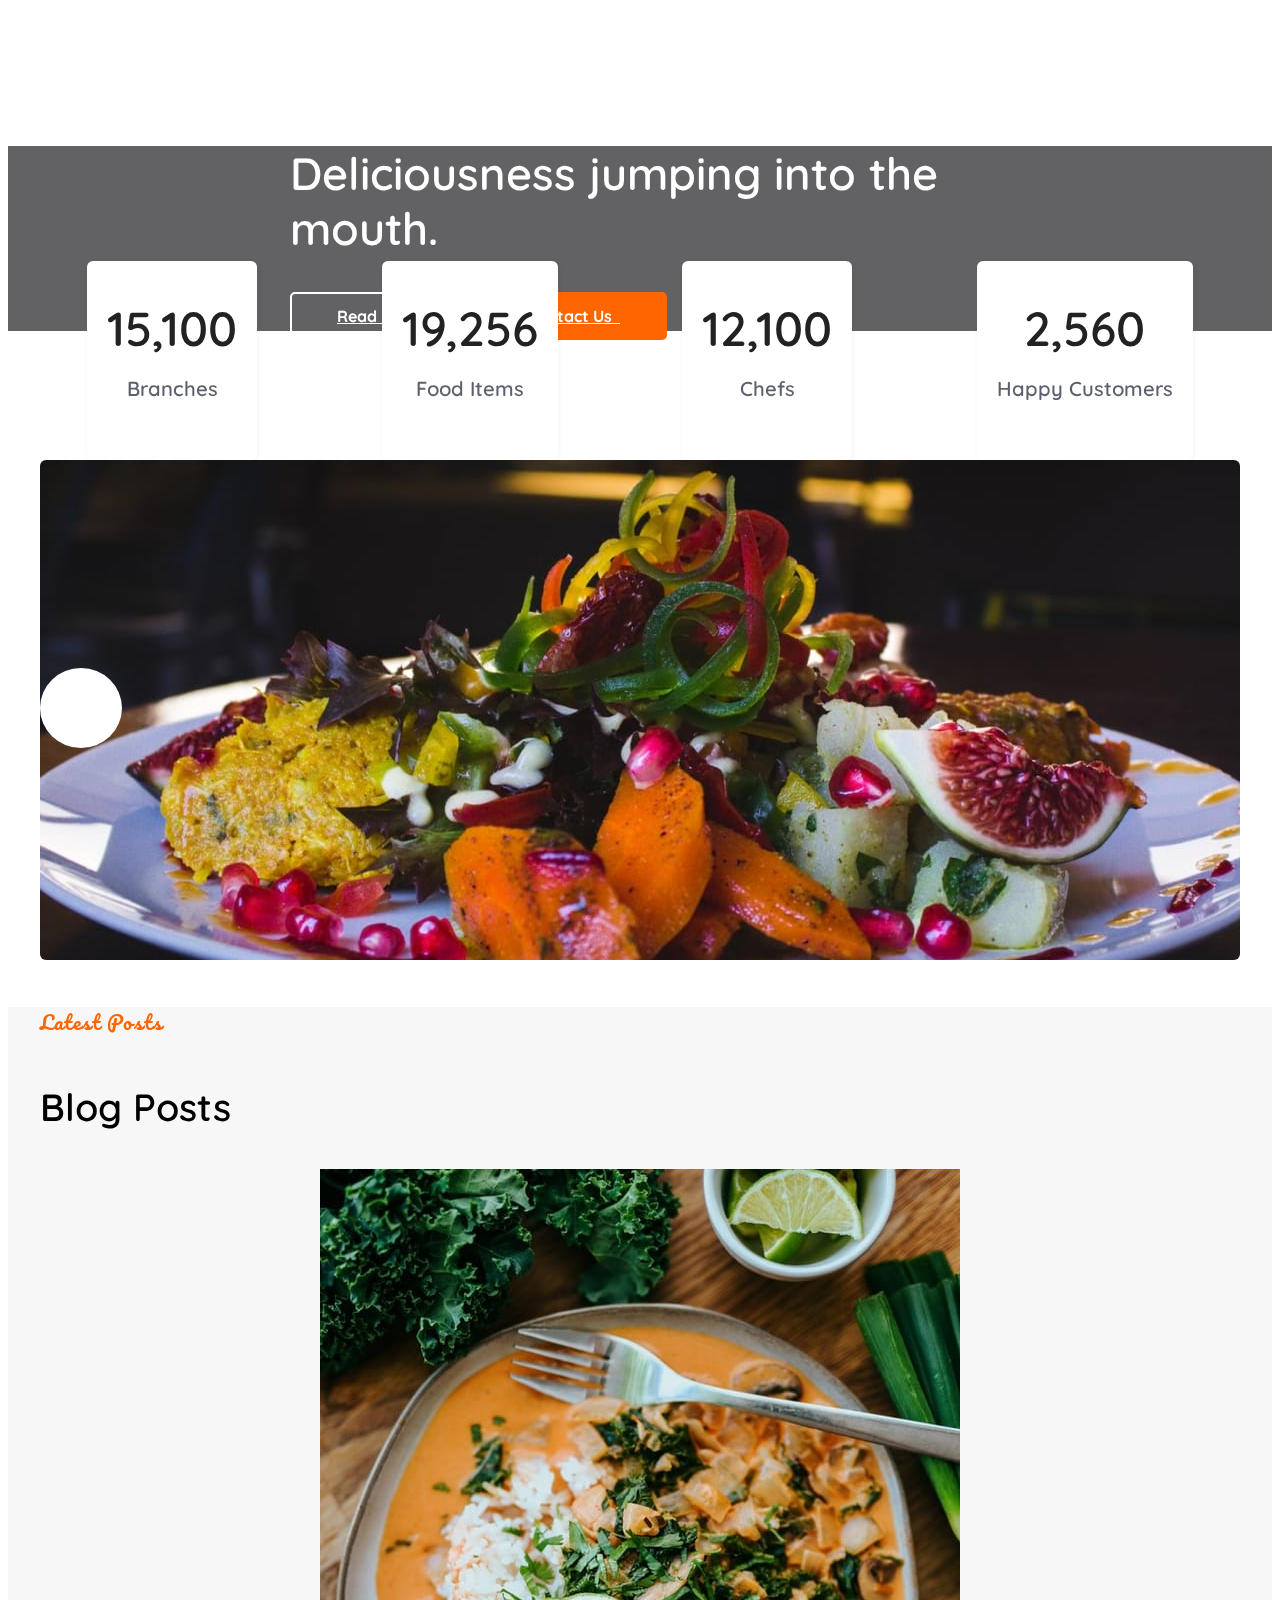
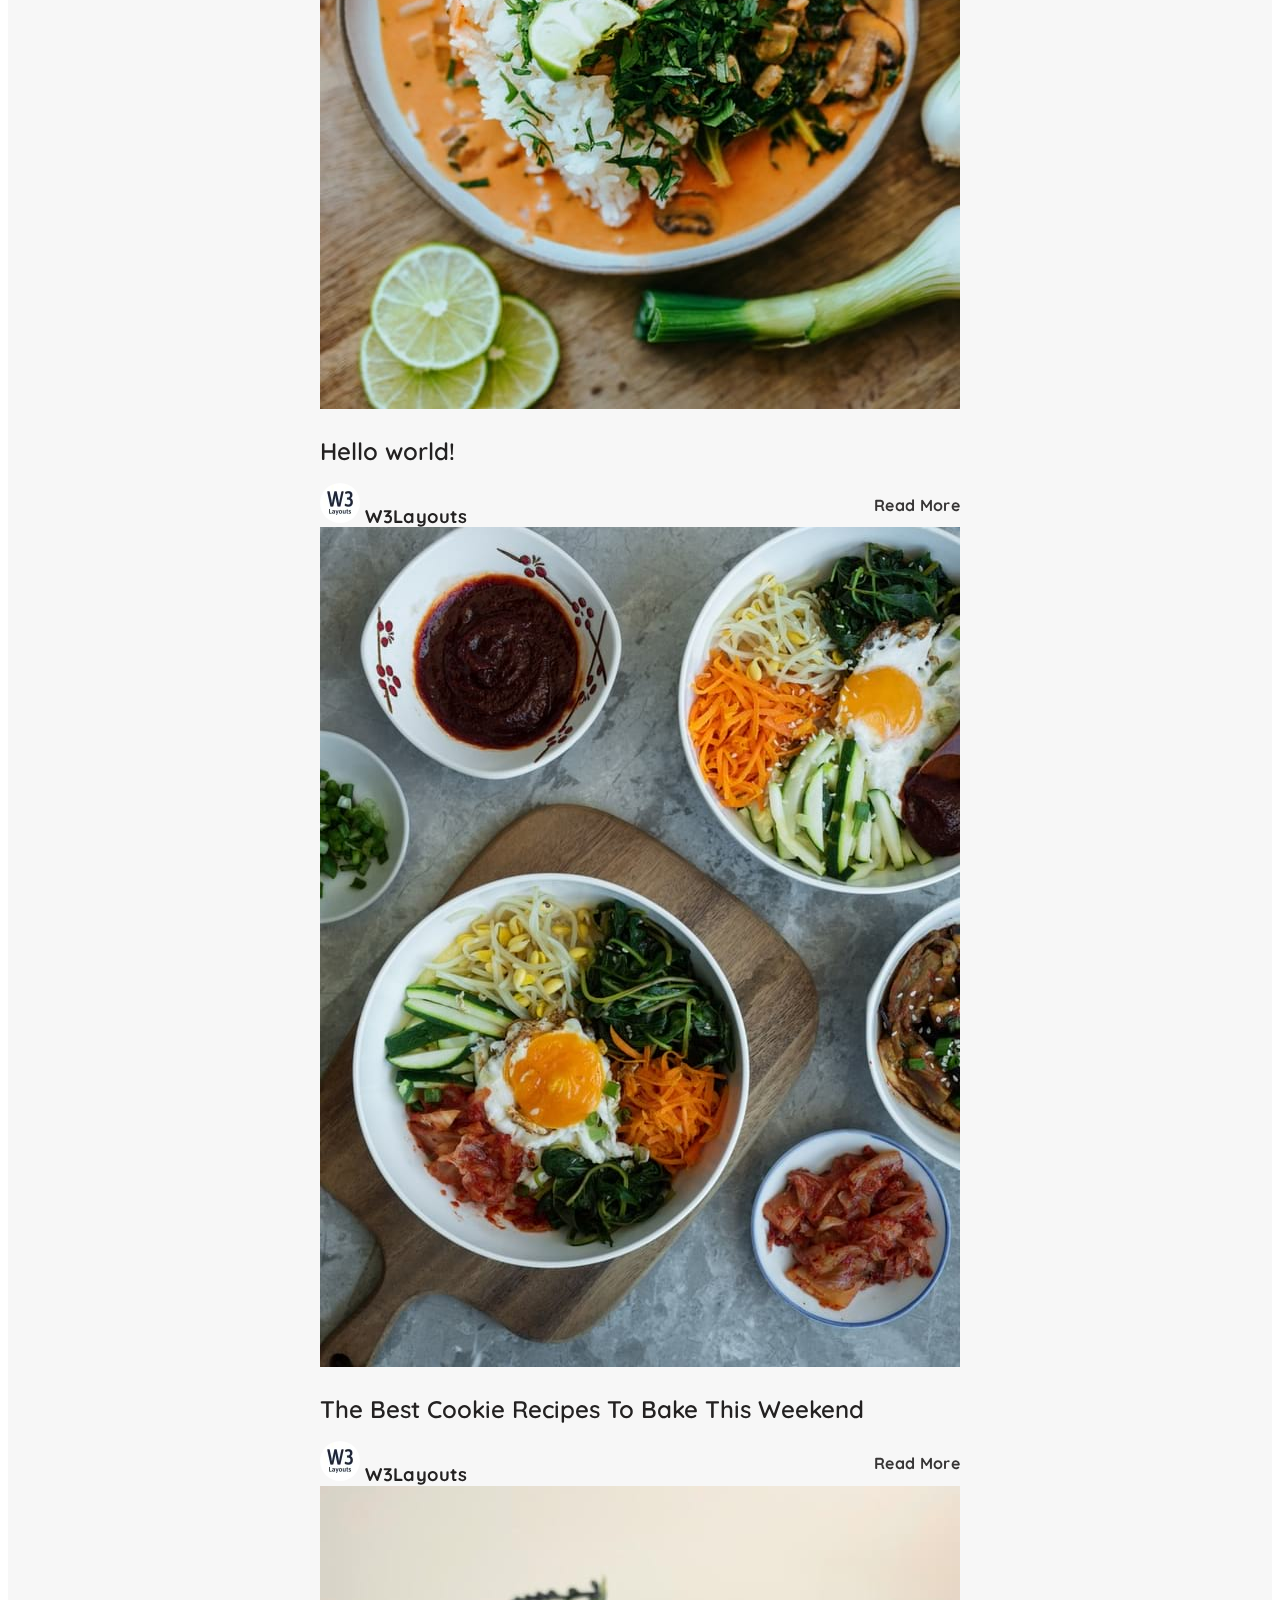
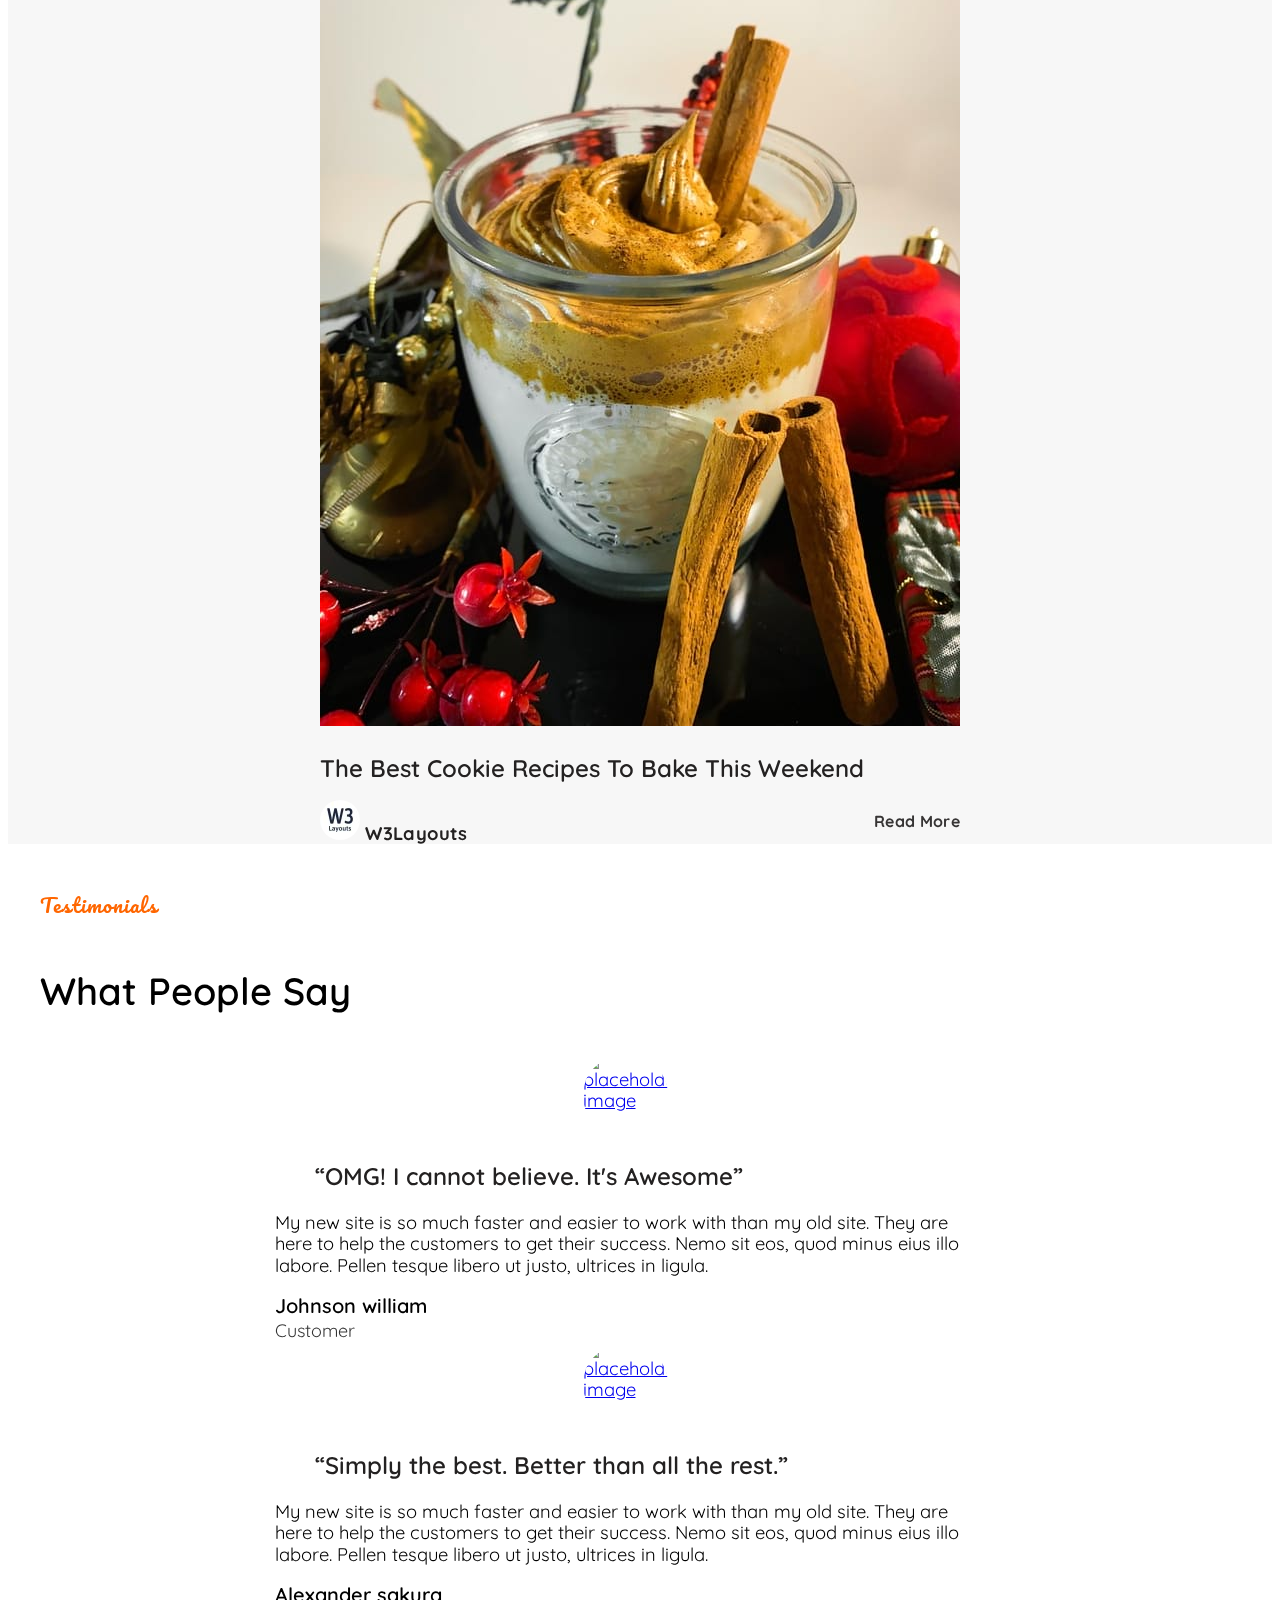
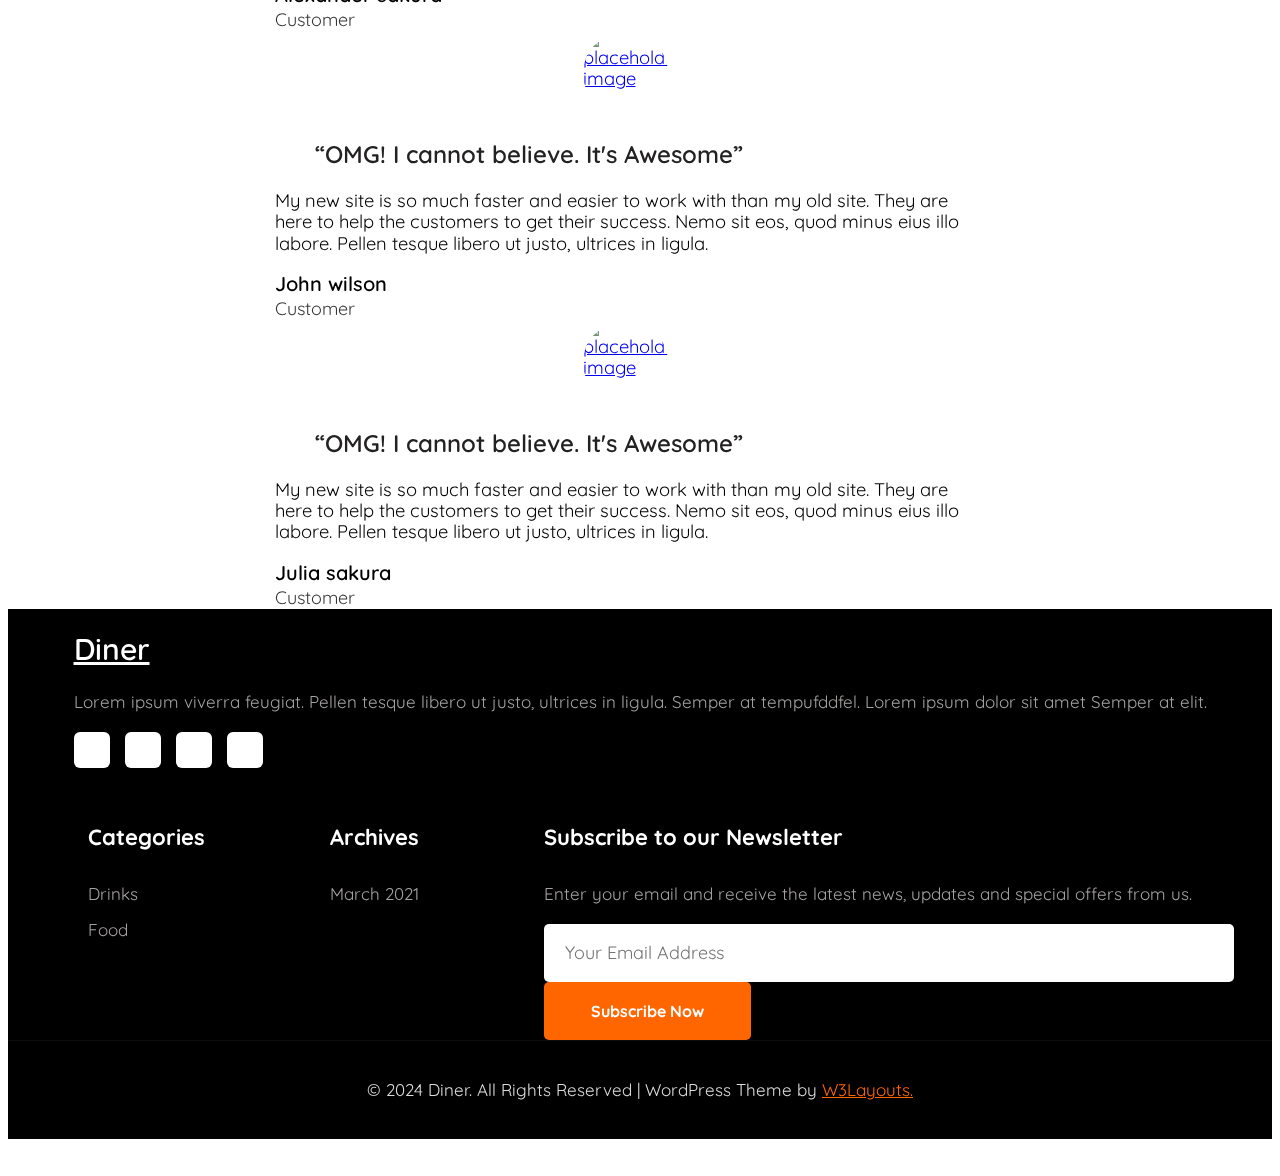
==== commit 588c5b3d: "Chỉnh sửa và thêm tính năng cho nút menu" ====
--- a/index.html
+++ b/index.html
@@ -98,28 +98,70 @@
   </head>
 
   <body>
-
-    <header>
-      <div class="container">
-
-        <nav class="navbar pt-4">
-        <div class="container-fluid text-white">
-        <div class="left">
-          <a href="#" class="navbar-brand text-white fs-2 fw-bold">Diner</a>
-        </div>
-    
-        <div class="right">
-          <form   role="search">
-            <input class="form-control me-4 p-2 position-relative" type="search" placeholder="Search here.." aria-label="Search">
-            <i id="seach" class="fa-solid fa-magnifying-glass position-absolute "></i>
-      
-          </form>
-        </div>
-        <i class="fa-regular fa-moon moon"></i>
-        <i class="fa-solid fa-bars bars"></i>
-      </div>
-      </nav>
-
+<!-- header  -->
+<header>
+  <div class="container">
+
+    <nav class="navbar pt-4">
+<div class="container-fluid text-white">
+<div class="left">
+  <a href="#" class="navbar-brand text-white fs-2 fw-bold">Diner</a>
+</div>
+
+<div class="right">
+  <form   role="search">
+  <input class="form-control me-4 p-2 position-relative" type="search" placeholder="Search here.." aria-label="Search">
+  <i id="seach" class="fa-solid fa-magnifying-glass position-absolute "></i>
+  
+</form>
+</div>
+<i class="fa-regular fa-moon moon"></i>
+ 
+
+
+
+  <div id="menu">
+<ul>
+  <li><a href="./index.html">Home</a></li>
+  <li><a href="./Aboutpage/index.html">About</a></li>
+  <li><a href="#">Services</a></li>
+  <li><a href="#">Blog Posts</a></li>
+  <li><a href="./404page/index.html">404 page</a></li>
+  <li><a href="#">Elements</a></li>
+  <li><a href="./contact/index.html">Contact</a></li>
+  <li><a href="./LandingPage/index.html">Landing page</a></li>
+  <button type="button" id="overlay-close">
+    <!-- <i class="overlay-close fa-solid fa-circle-xmark" aria-hidden="true">
+
+    </i> -->
+  </button>
+</ul>
+
+</div>
+
+<div id="menuIcon">
+<i class="fa-solid fa-bars bars"></i>
+</div>
+
+</div>
+</nav>
+<script>
+document.getElementById("menuIcon").addEventListener("click", function() {
+var menu = document.getElementById("menu");
+if (menu.style.display === "none") {
+  menu.style.display = "inline-block";
+} else {
+  menu.style.display = "none";
+}
+});
+
+</script>
+<script>
+document.getElementsById("overlay-close").addEventListener("click", function() {
+var menu = document.getElementById("menu");
+  menu.style.display = "none";
+});
+</script>
 <!-- text -->
       <div class="banner_content text-white">
           <h2 class="pt-5 ps-1">The only thing we <br> love <br id="br"> more than food <br>is you!</h2>
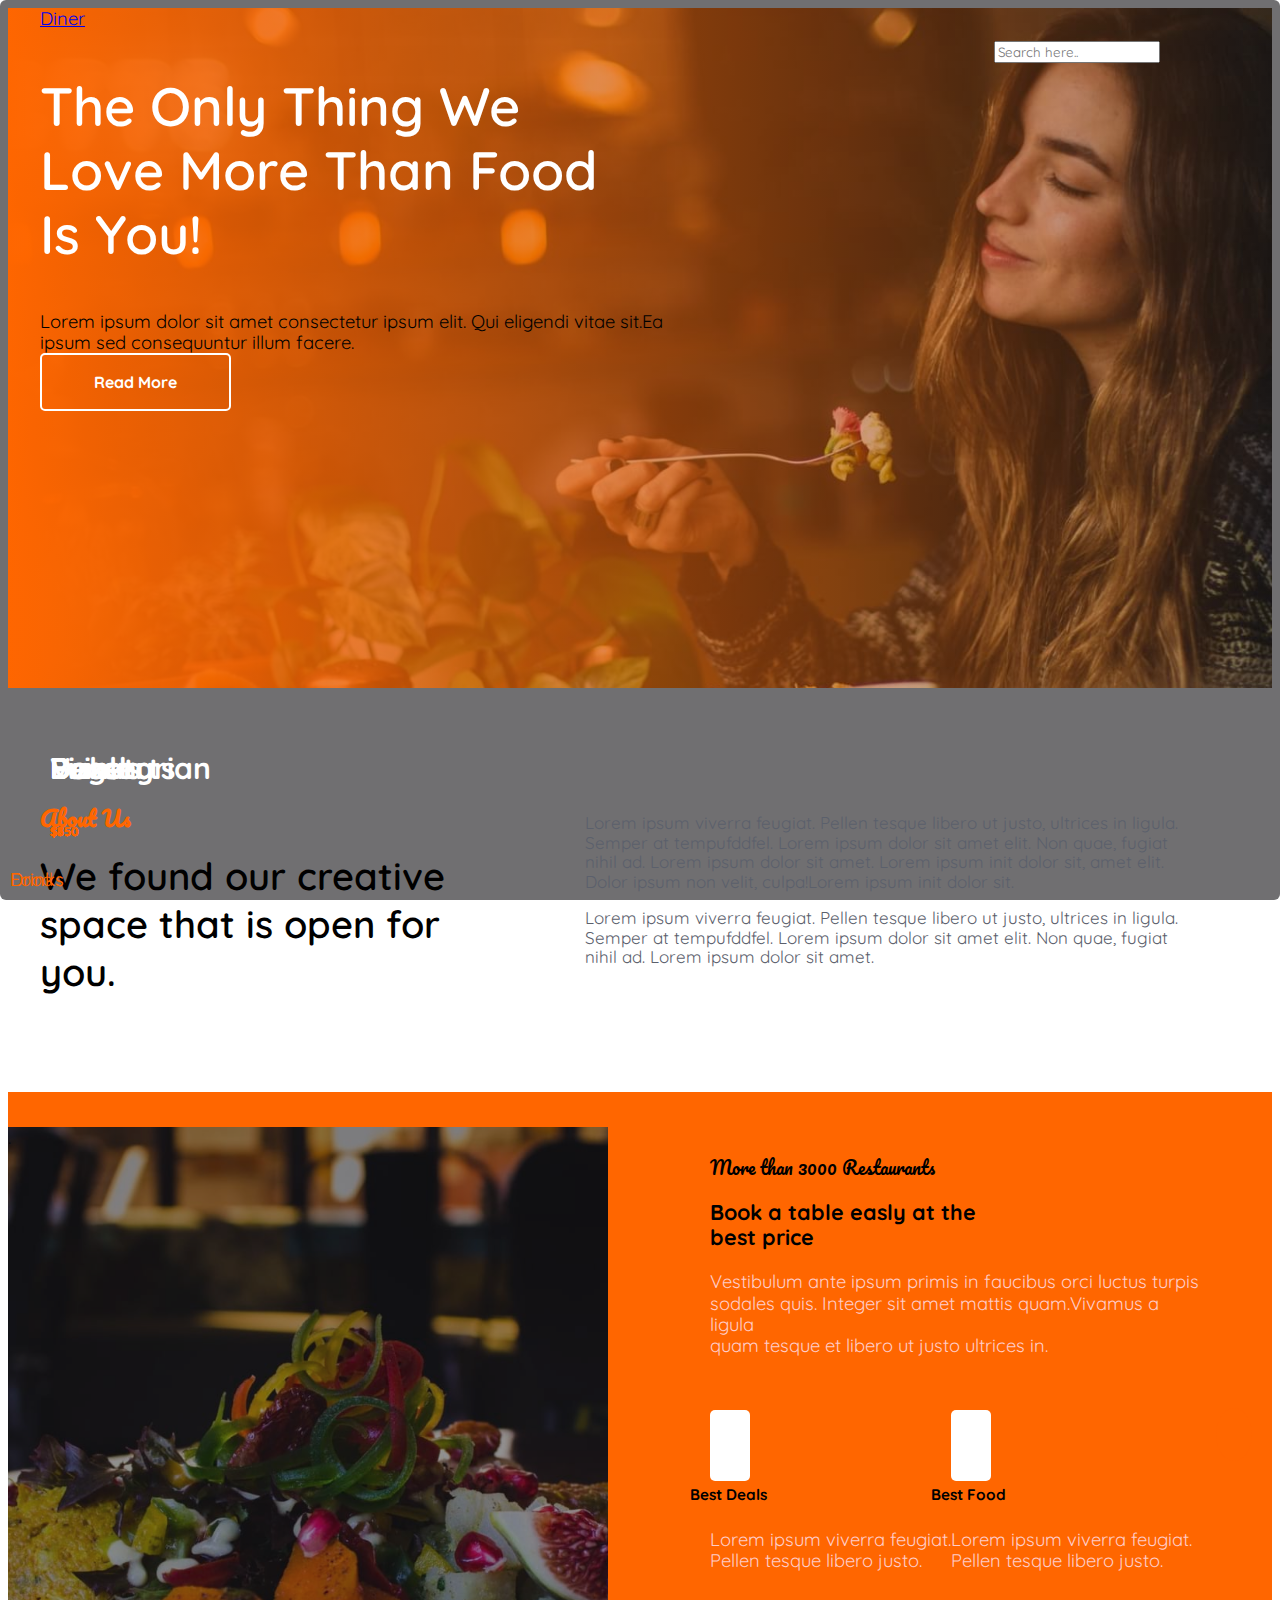
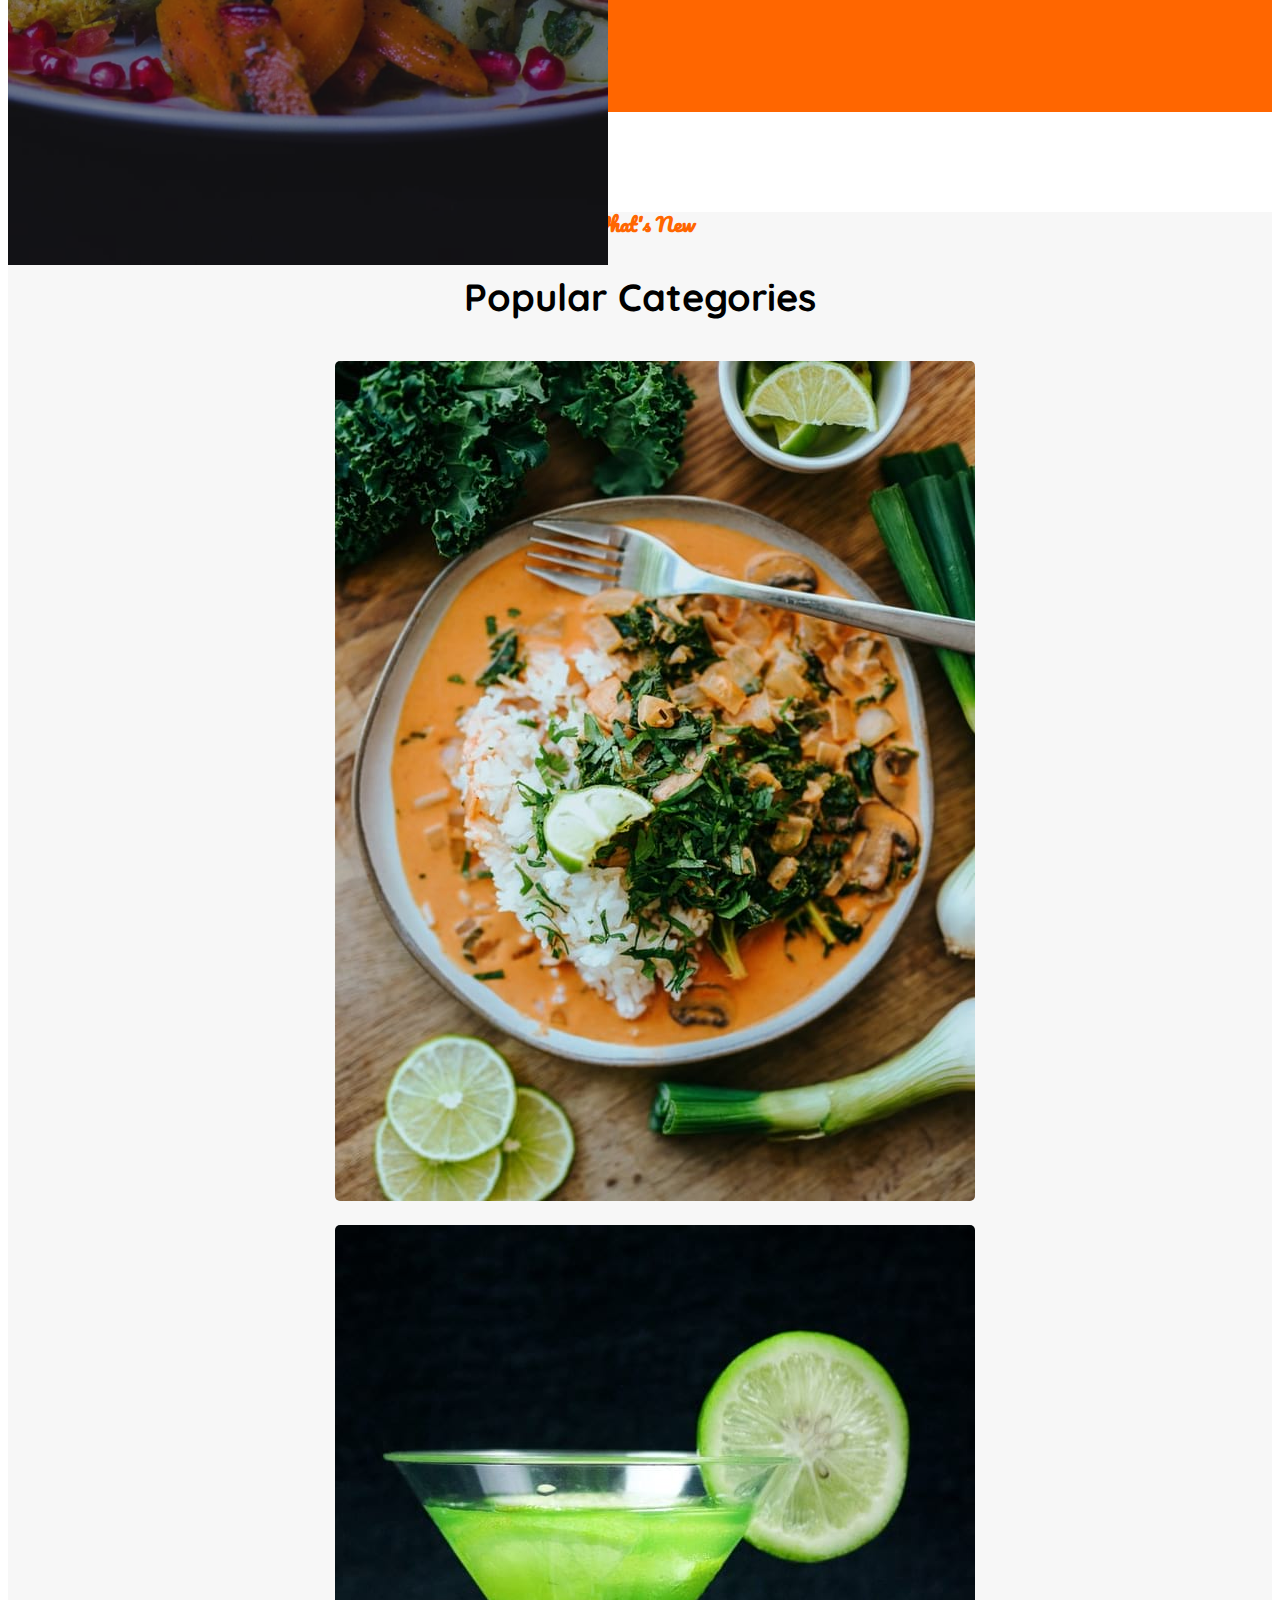
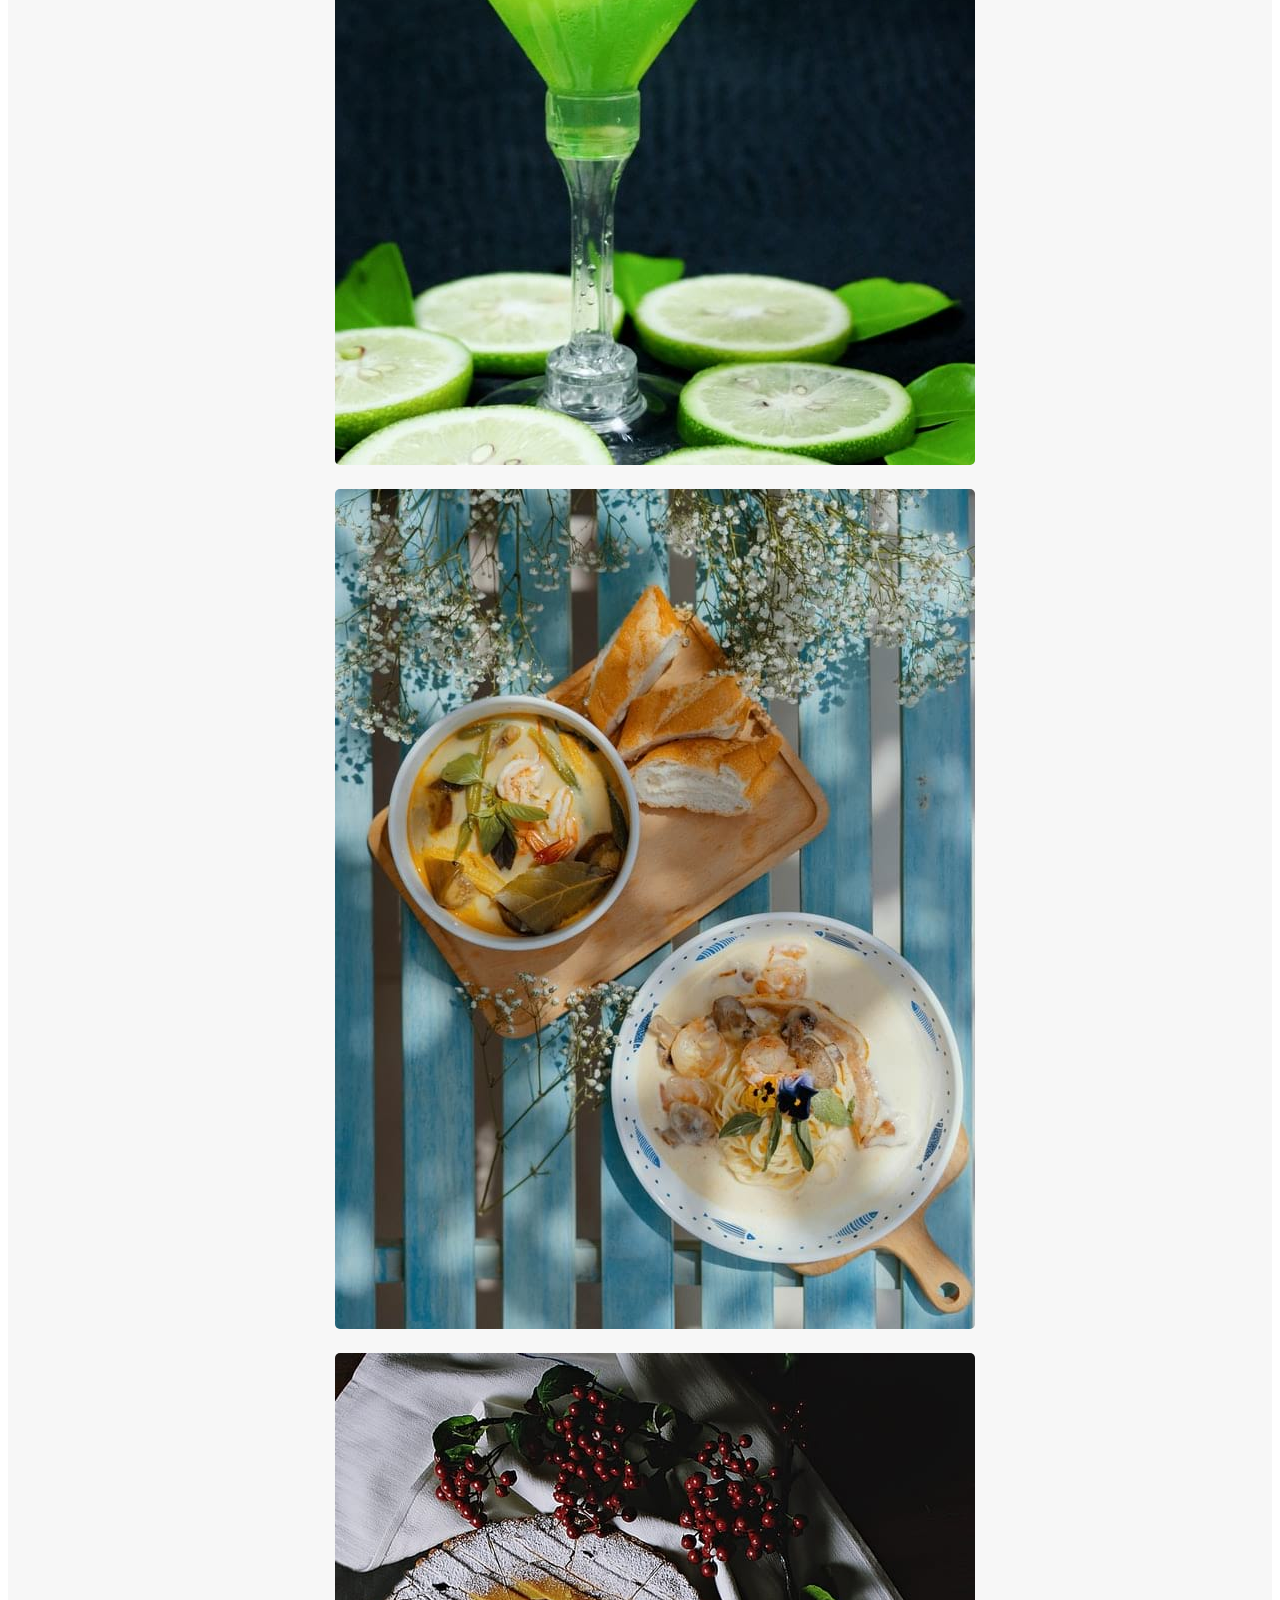
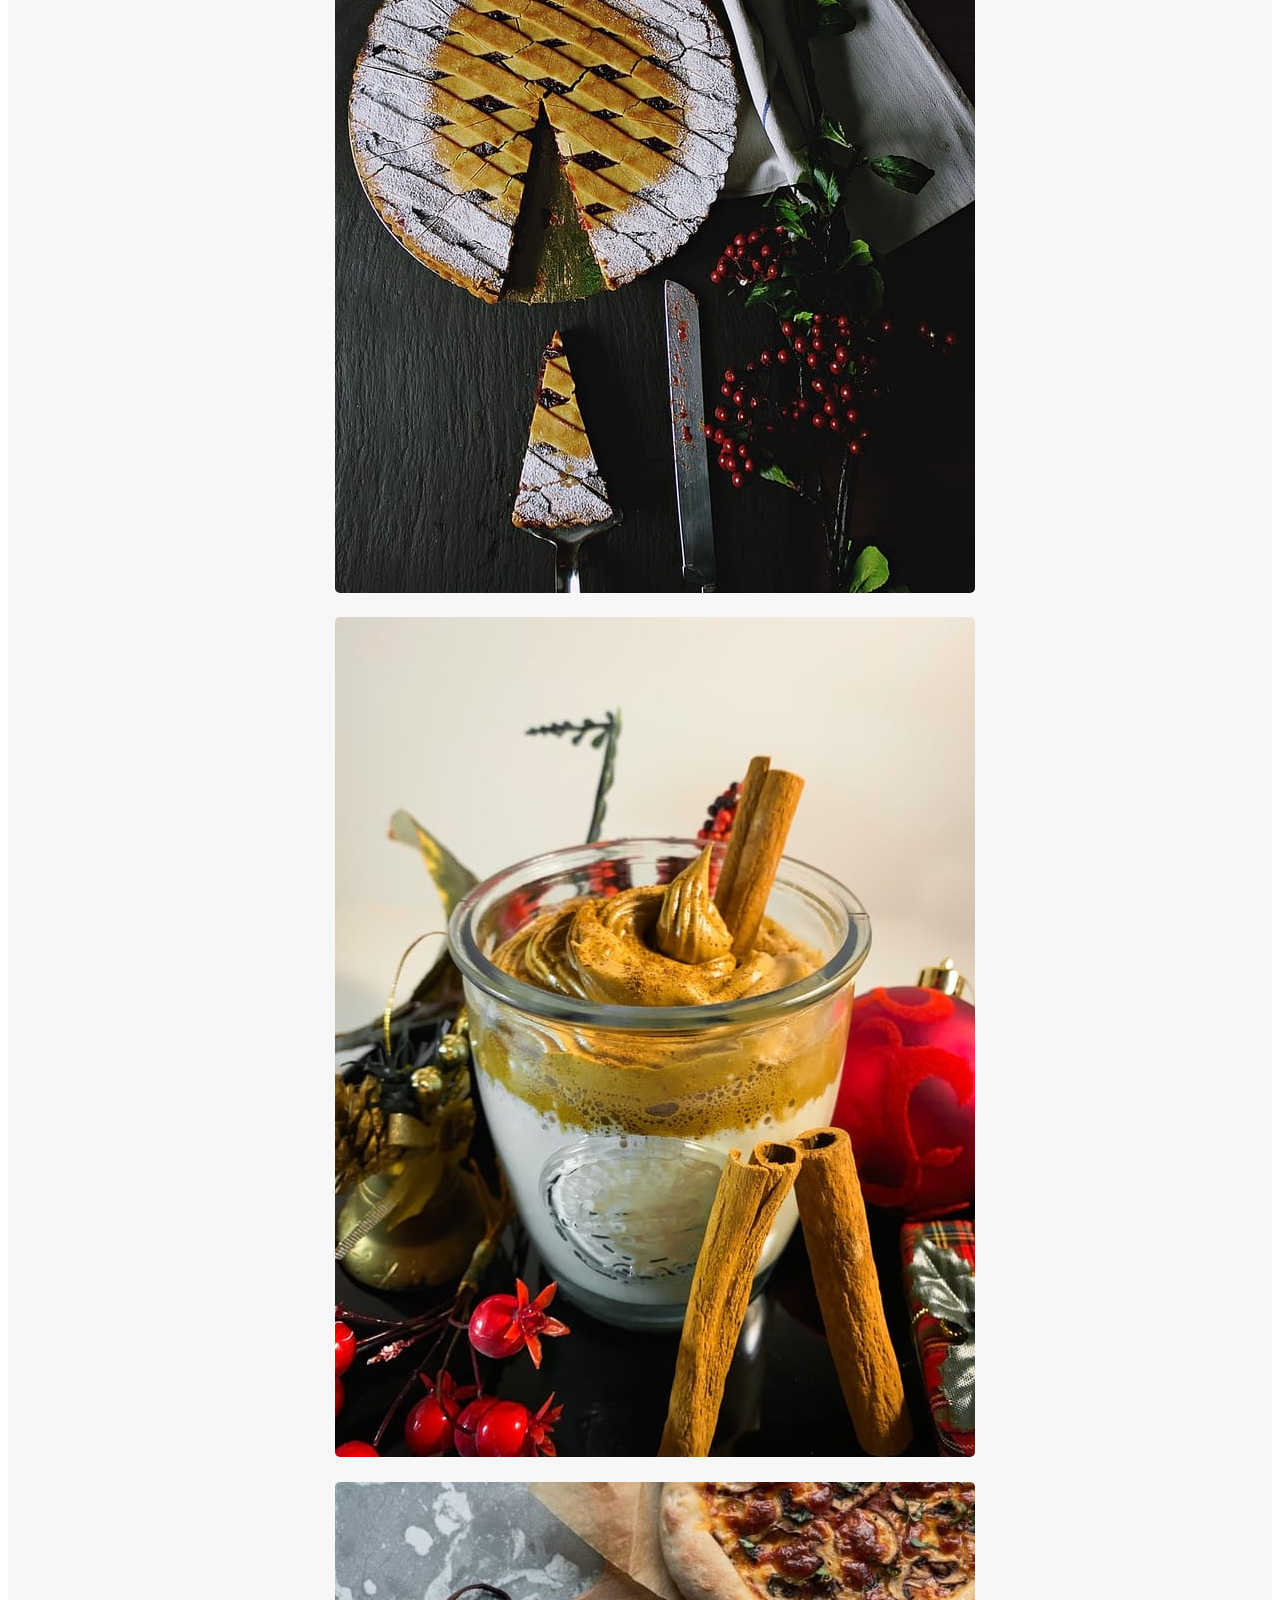
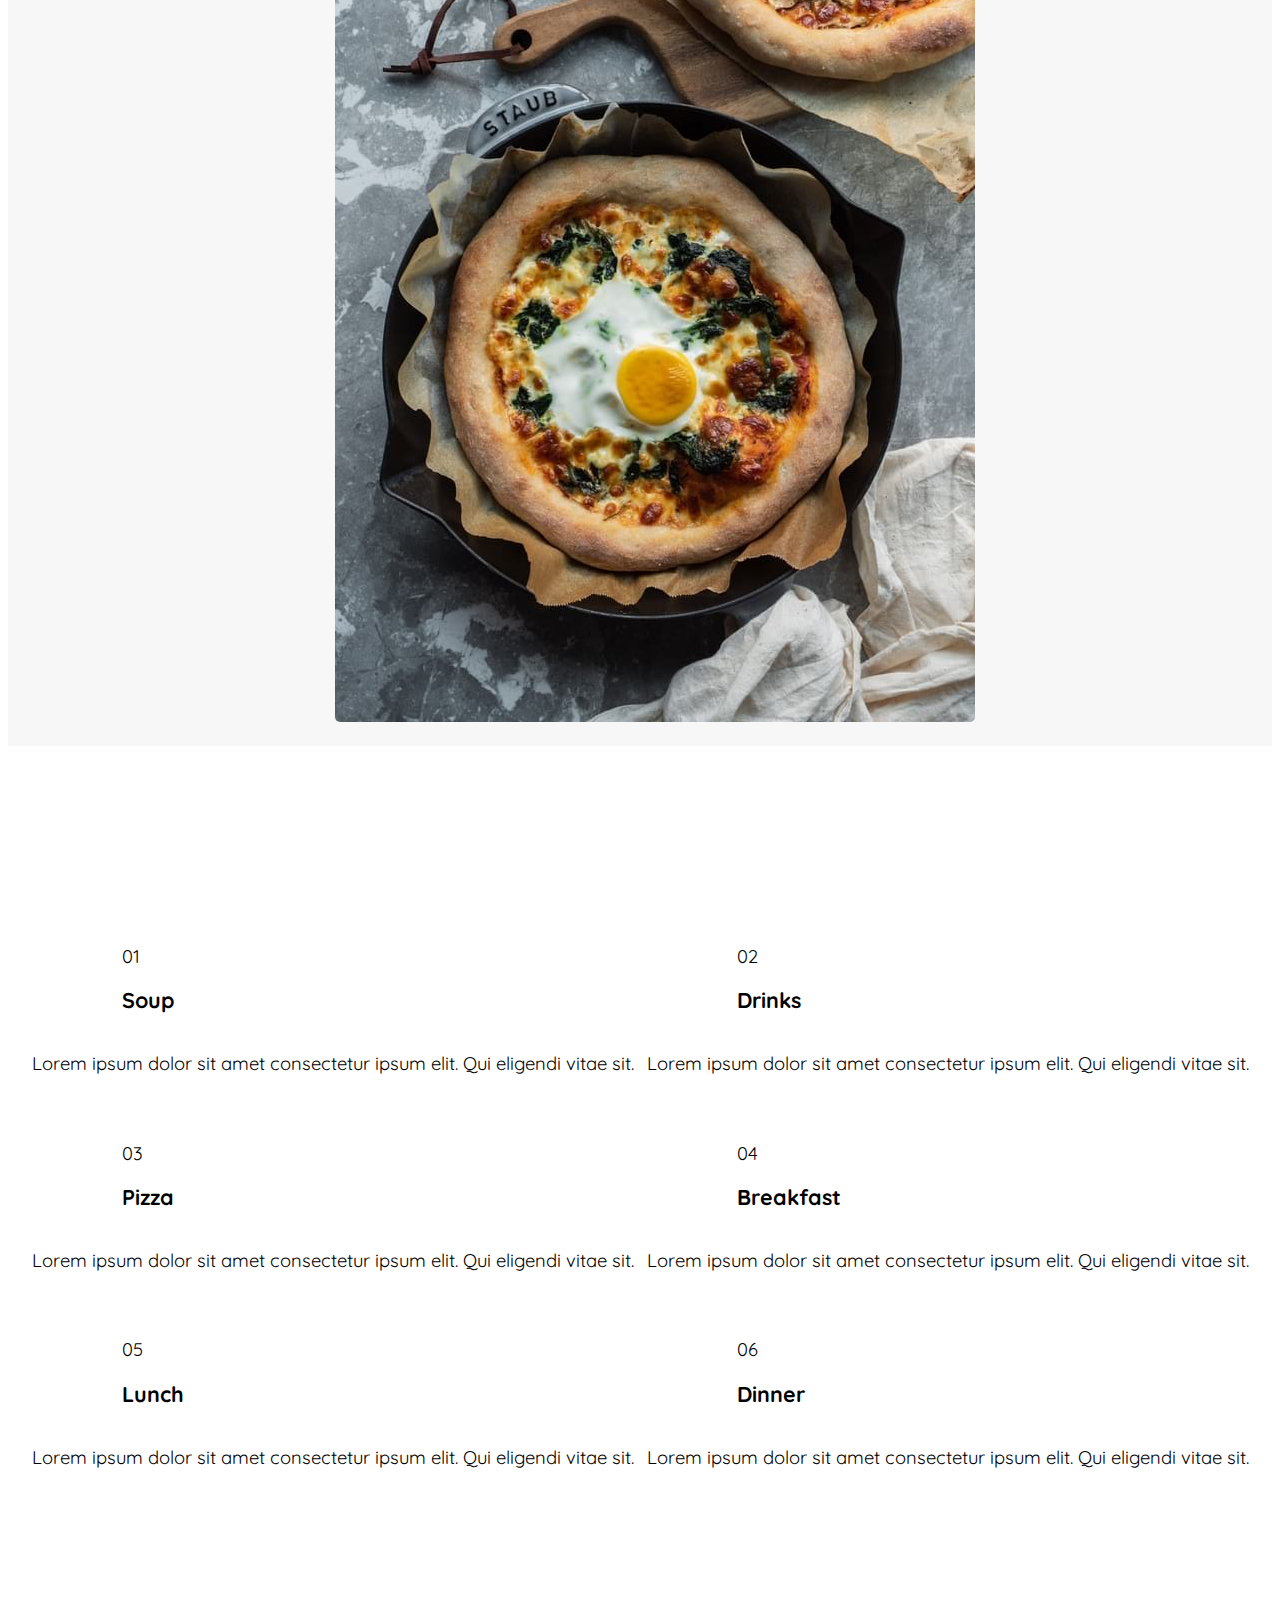
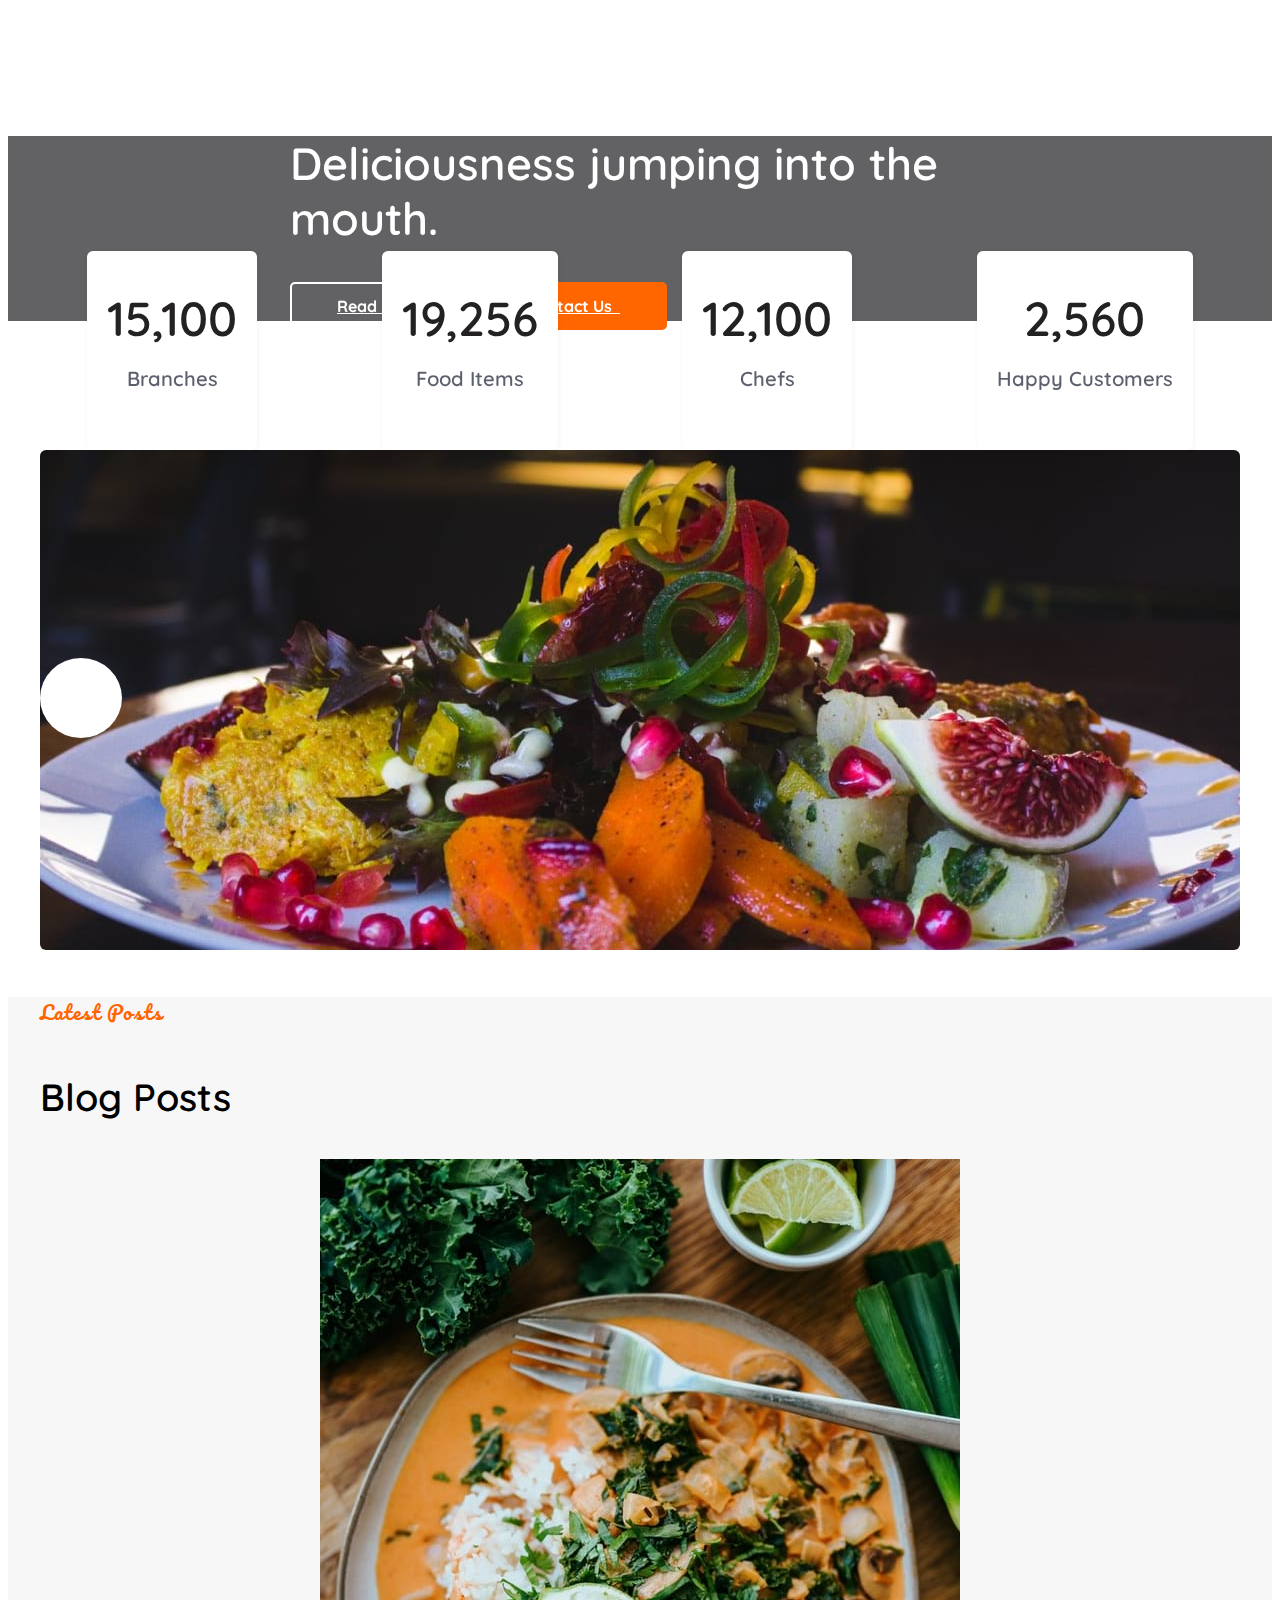
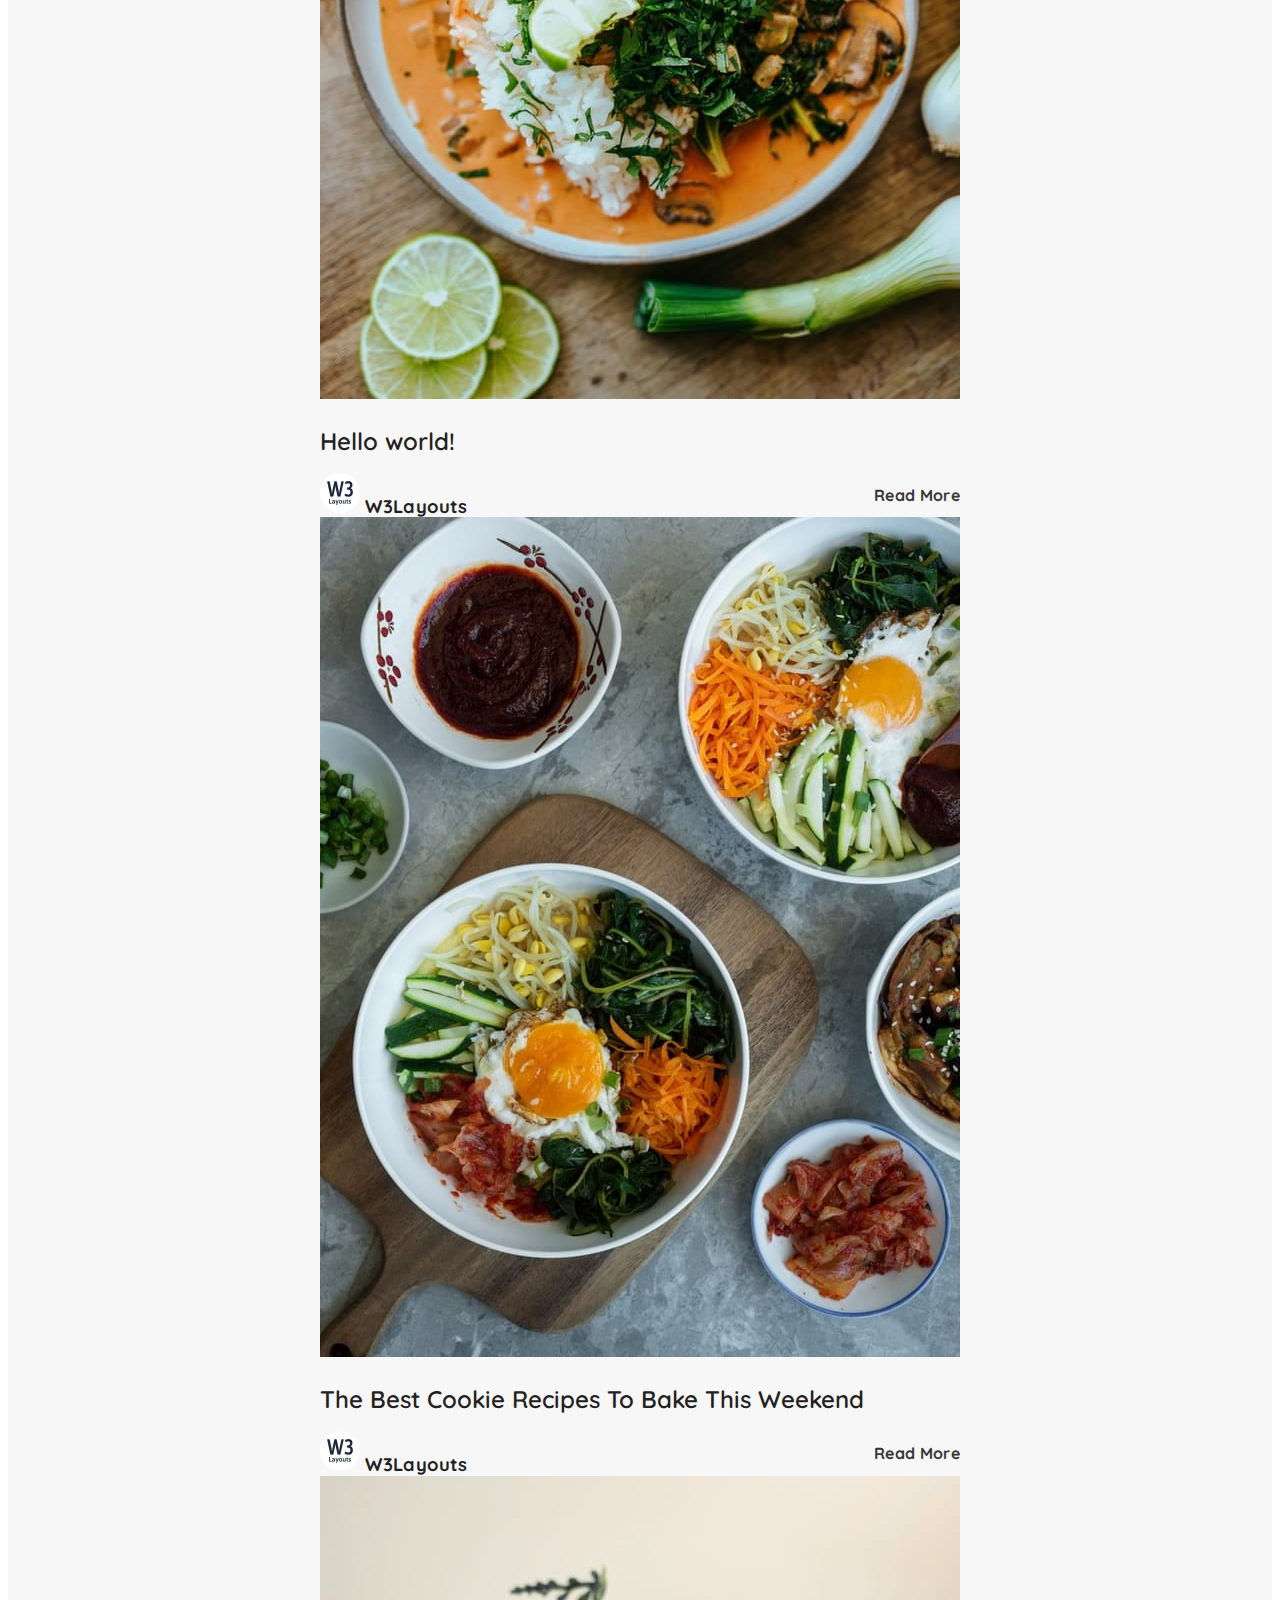
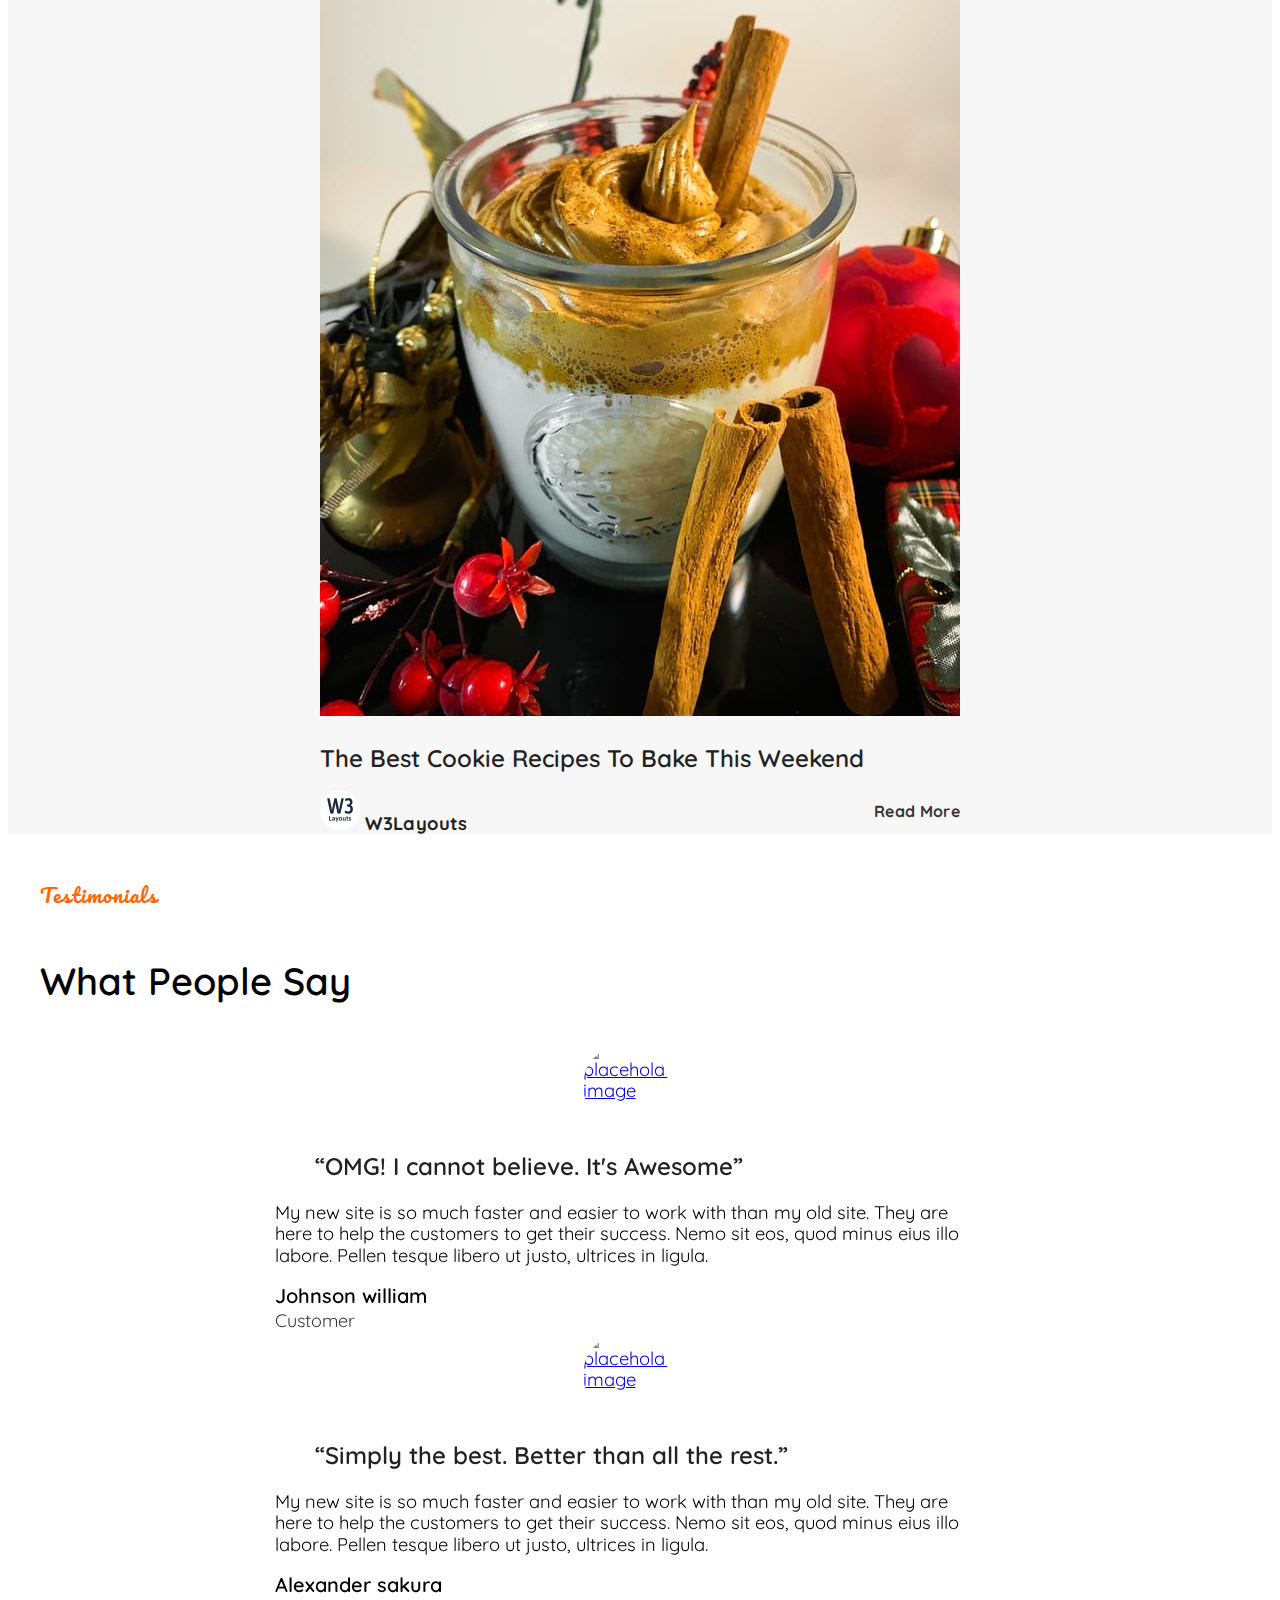
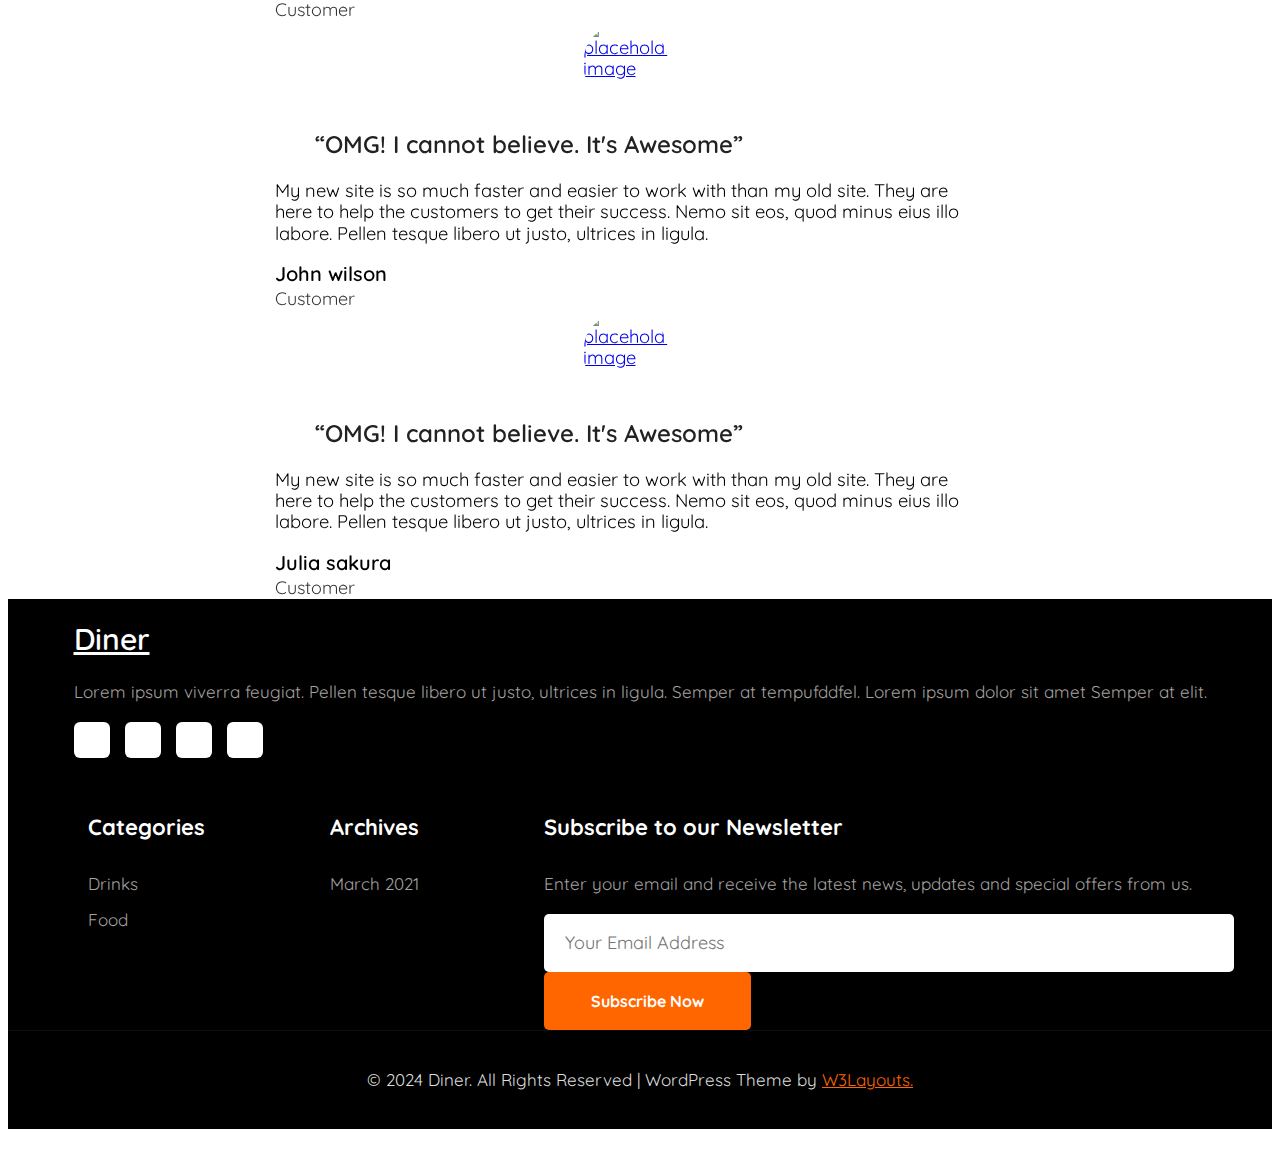
==== commit a4f0b7f0: "2h53" ====
--- a/index.html
+++ b/index.html
@@ -119,7 +119,7 @@
  
 
 
-
+<div class="layout" id="layout">
   <div id="menu">
 <ul>
   <li><a href="./index.html">Home</a></li>
@@ -130,12 +130,8 @@
   <li><a href="#">Elements</a></li>
   <li><a href="./contact/index.html">Contact</a></li>
   <li><a href="./LandingPage/index.html">Landing page</a></li>
-  <button type="button" id="overlay-close">
-    <!-- <i class="overlay-close fa-solid fa-circle-xmark" aria-hidden="true">
-
-    </i> -->
-  </button>
-</ul>
+  <button onclick="turnOffLayout()">close</i></button>
+</div>
 
 </div>
 
--- a/css/style.css
+++ b/css/style.css
@@ -105,10 +105,38 @@
 }
 /* bars  */
 #menu {
+  display: none;
   position: absolute;
-  left: 44%;
-}
-
+  left: 0;
+  top: -500%;
+  background-color: rgb(6 3 0 / 77%);
+  width: 100%;
+  text-align: center;
+}
+#menu #overlay-close {
+  width: 42px;
+  height: 40px;
+  position: absolute;
+  margin-top: 15px;
+  border: none;
+  background: #ff6600;
+  color: #fff;
+  border-radius: 50%;
+  transform: translate(-50%, -50%);
+}
+#menu #overlay-close::before {
+  font-family: "Font Awesome 6 Free";
+  content: "\58";
+  display: inline-block;
+  vertical-align: middle;
+  font-weight: 1000;
+  color: white;
+}
+#menu button{
+  color:red;
+  font-size: 20px;
+  padding: 10px 30px;
+}
 #menu ul {
   list-style: none;
   margin-top: 590px;
@@ -320,6 +348,7 @@
   background-repeat: no-repeat;
   display: block;
   width: 100%;
+  height: 100%;
   position: relative;
 }
 .book .book_img {
@@ -338,16 +367,11 @@
 .book {
   display: grid;
   grid-template-columns: repeat(2, 1fr);
-  grid-template-rows: repeat(2, 1fr);
+  grid-template-rows: repeat(2, 310px);
   background-color: #ff6600;
-  height: 70vh;
-  overflow: scroll;
 }
 .book p {
   color: #ffccc9;
-}
-.book .book_right {
-  height: 100%;
 }
 .book .book_top {
   background-color: #ff6600;
@@ -357,10 +381,11 @@
   font-family: "Pacifico", cursive;
 }
 .book .book_bot {
-  background-color: #ff6600;
   display: flex;
   justify-content: flex-start;
   padding-left: 70px;
+  height: 80%;
+  margin-top: 30px;
 }
 .book .book_bot i {
   border-radius: 5px;
